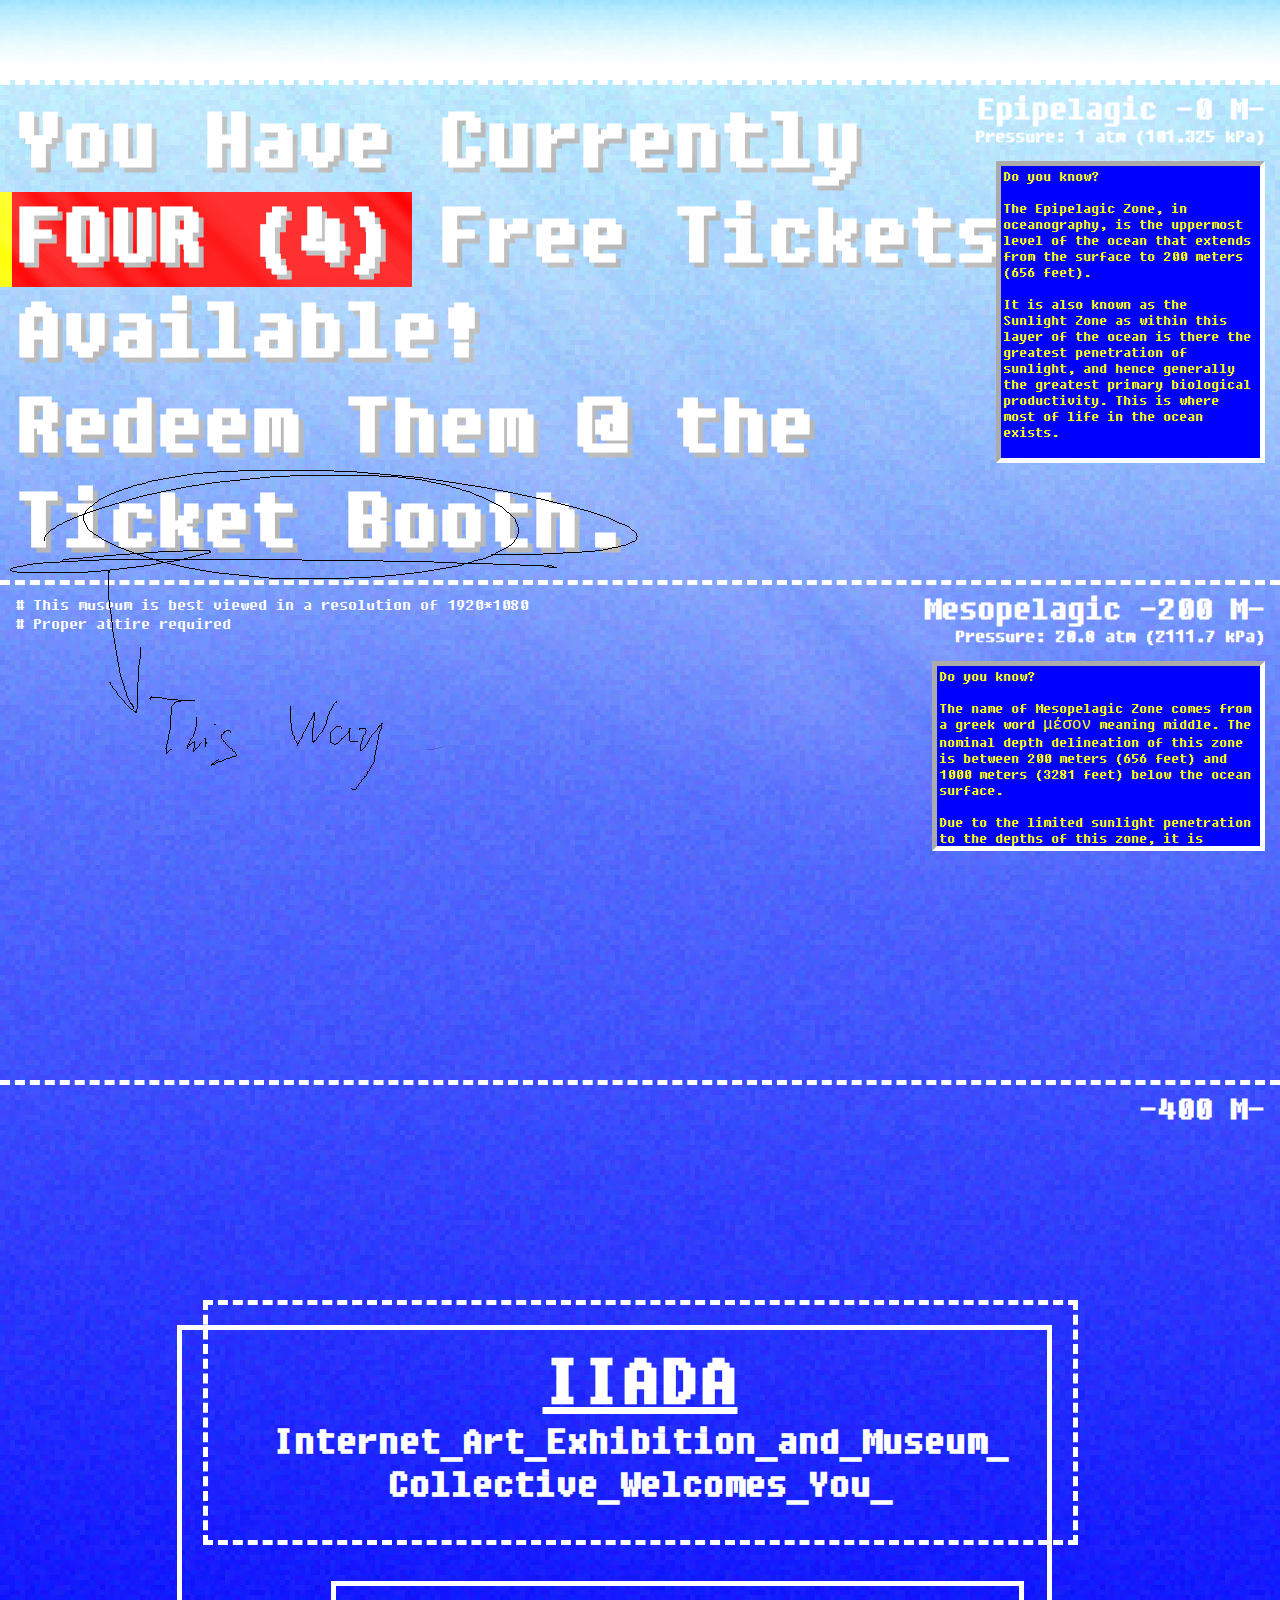
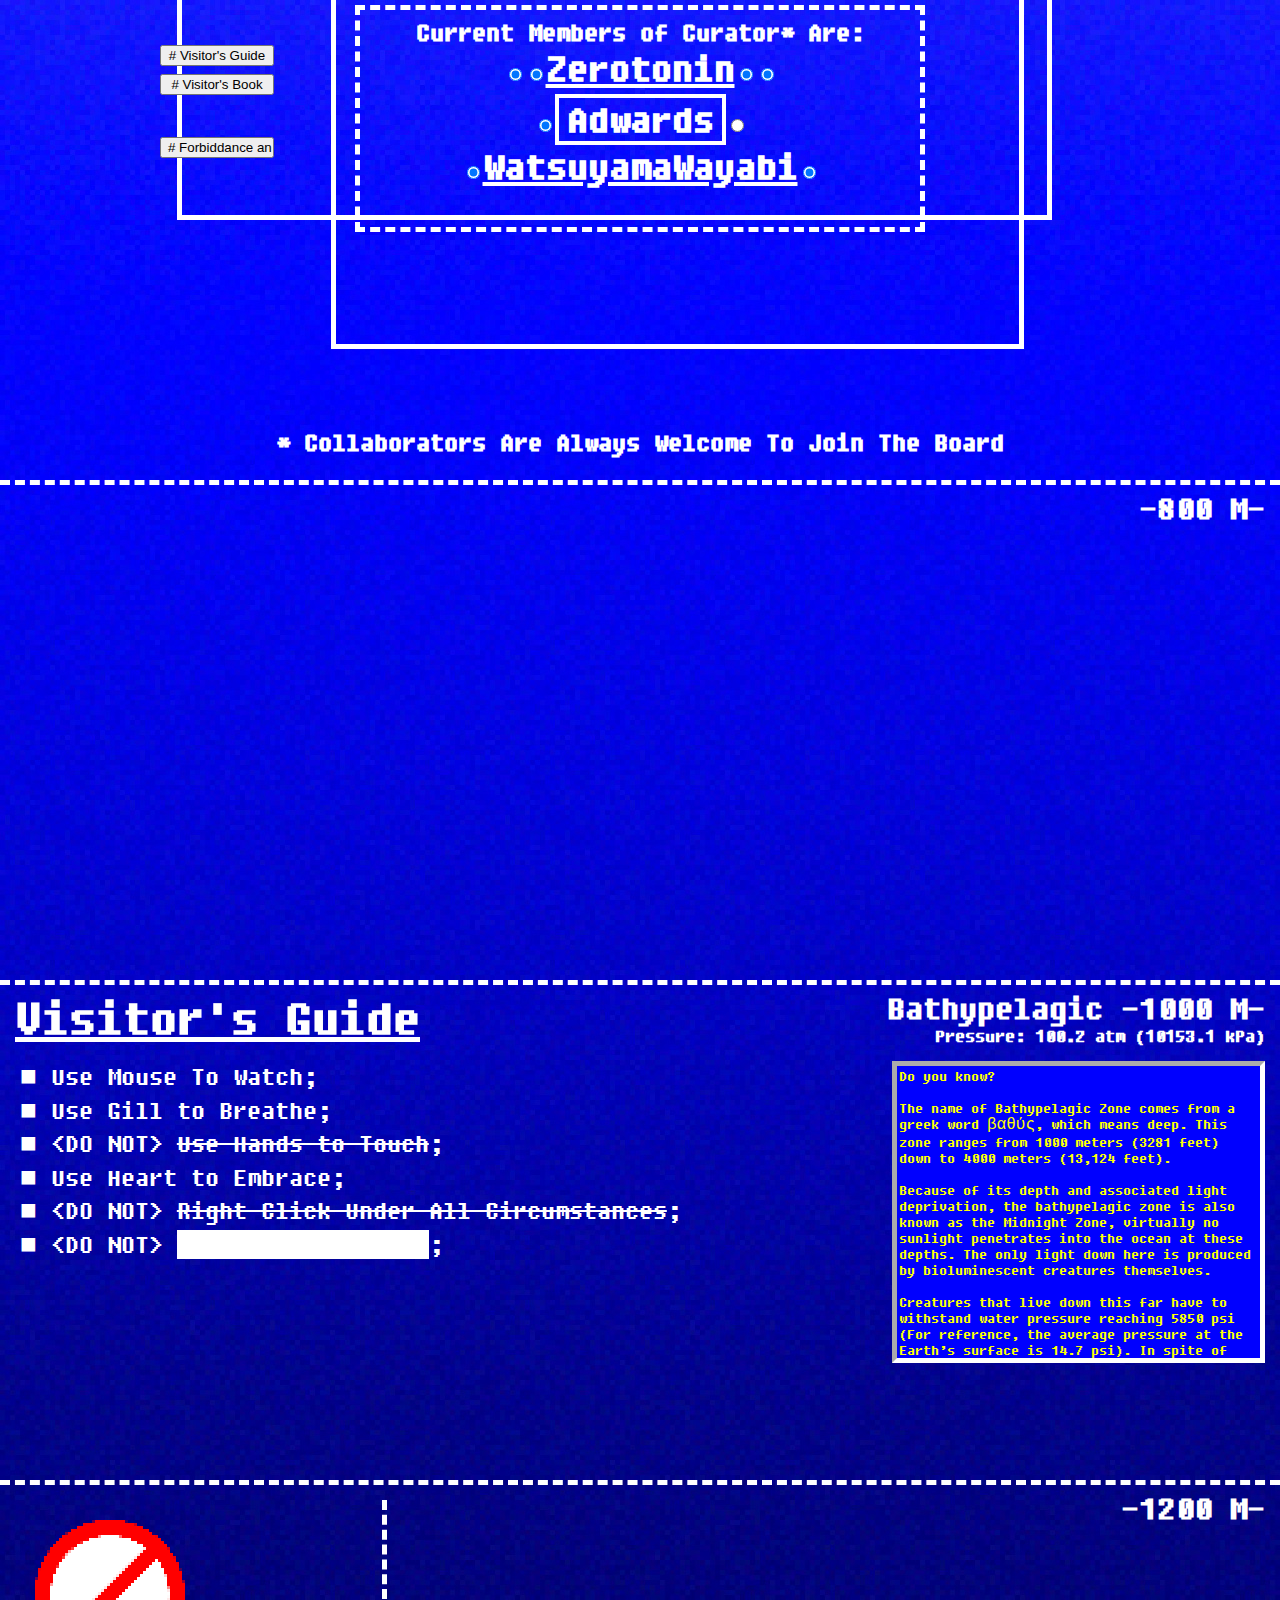
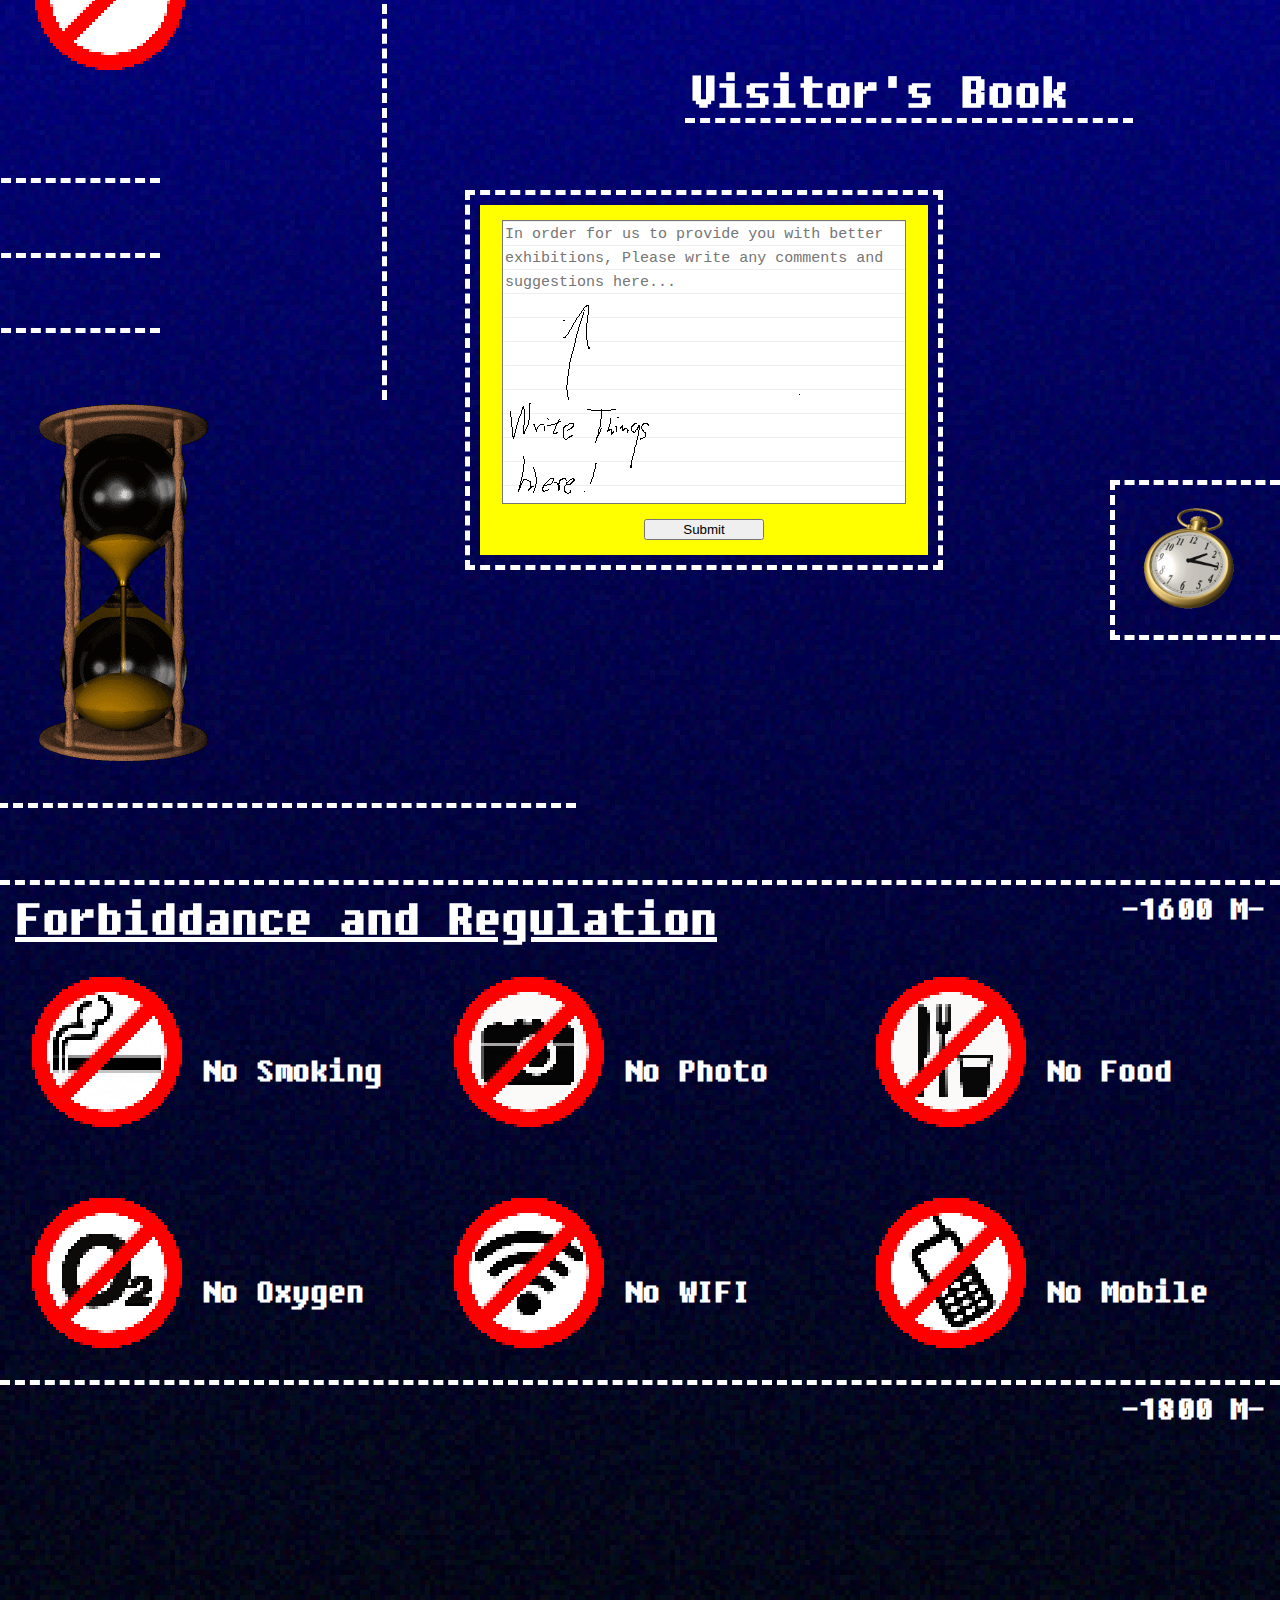
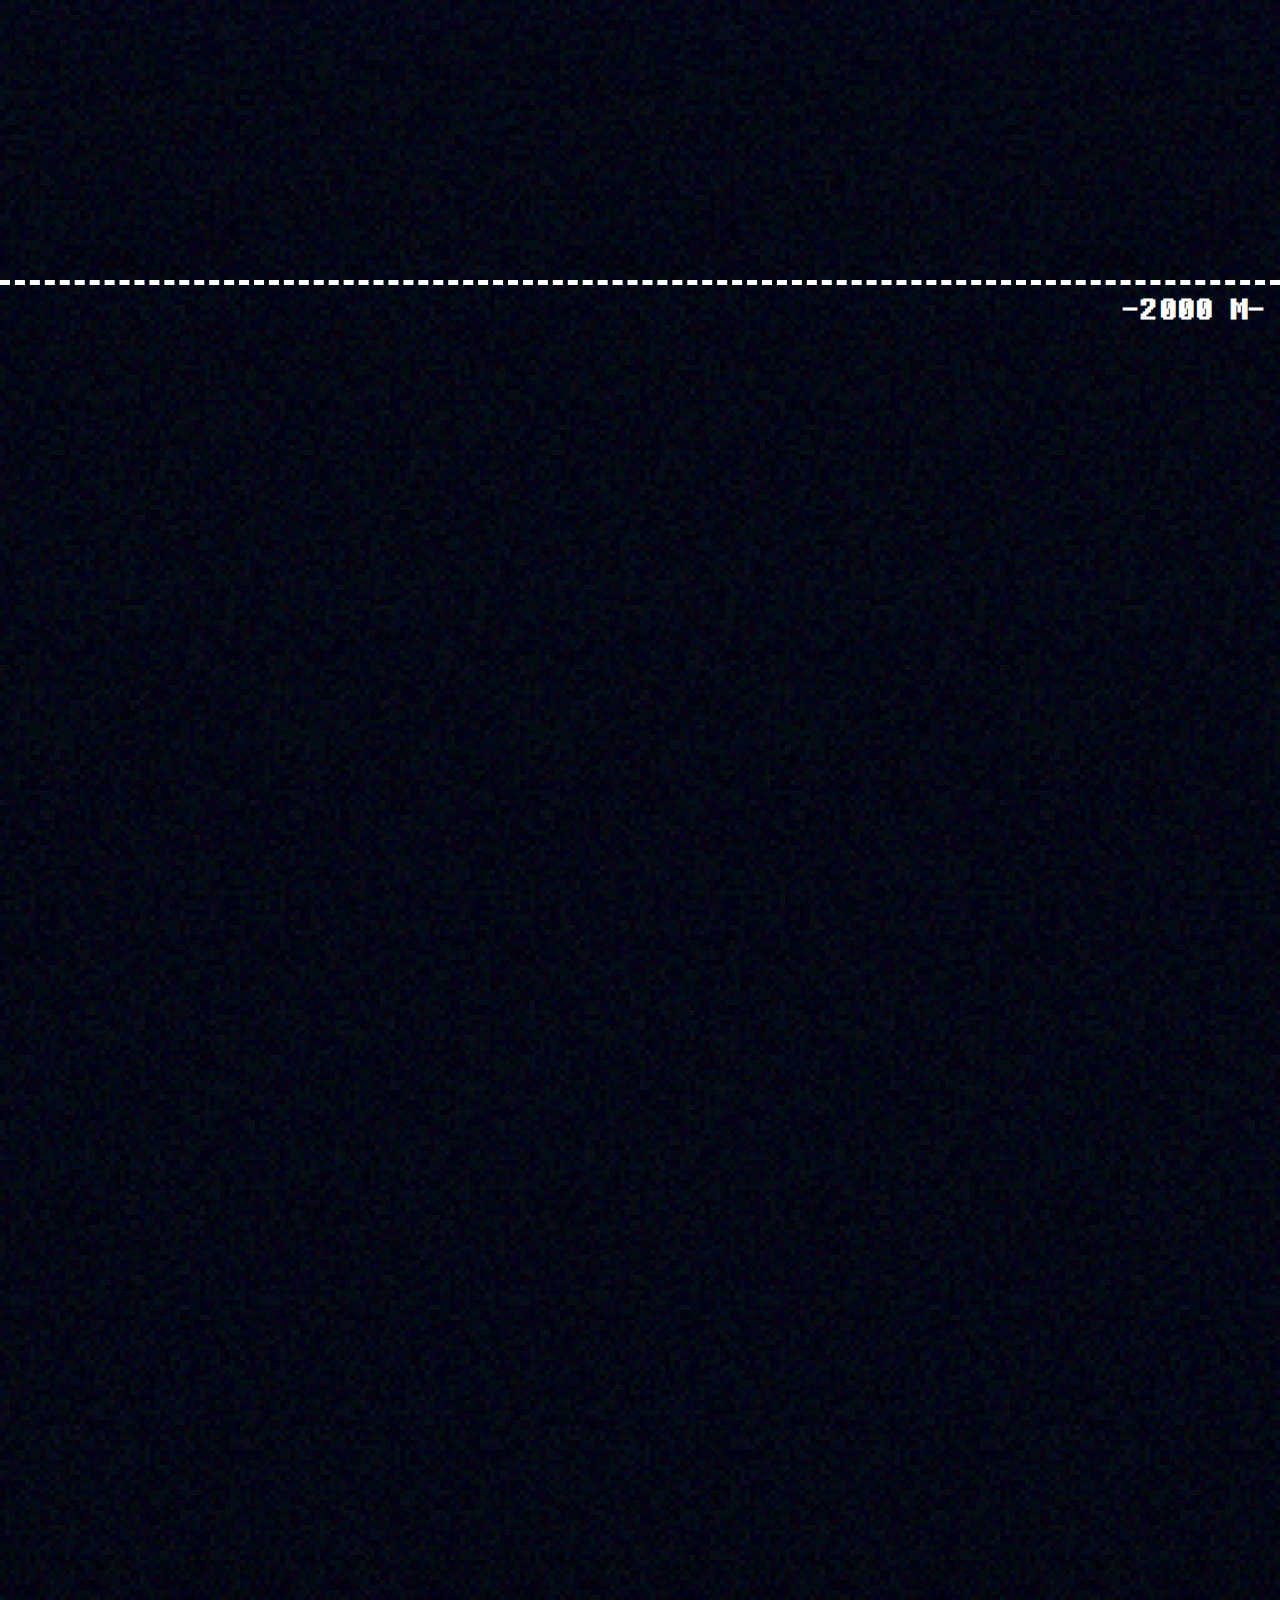
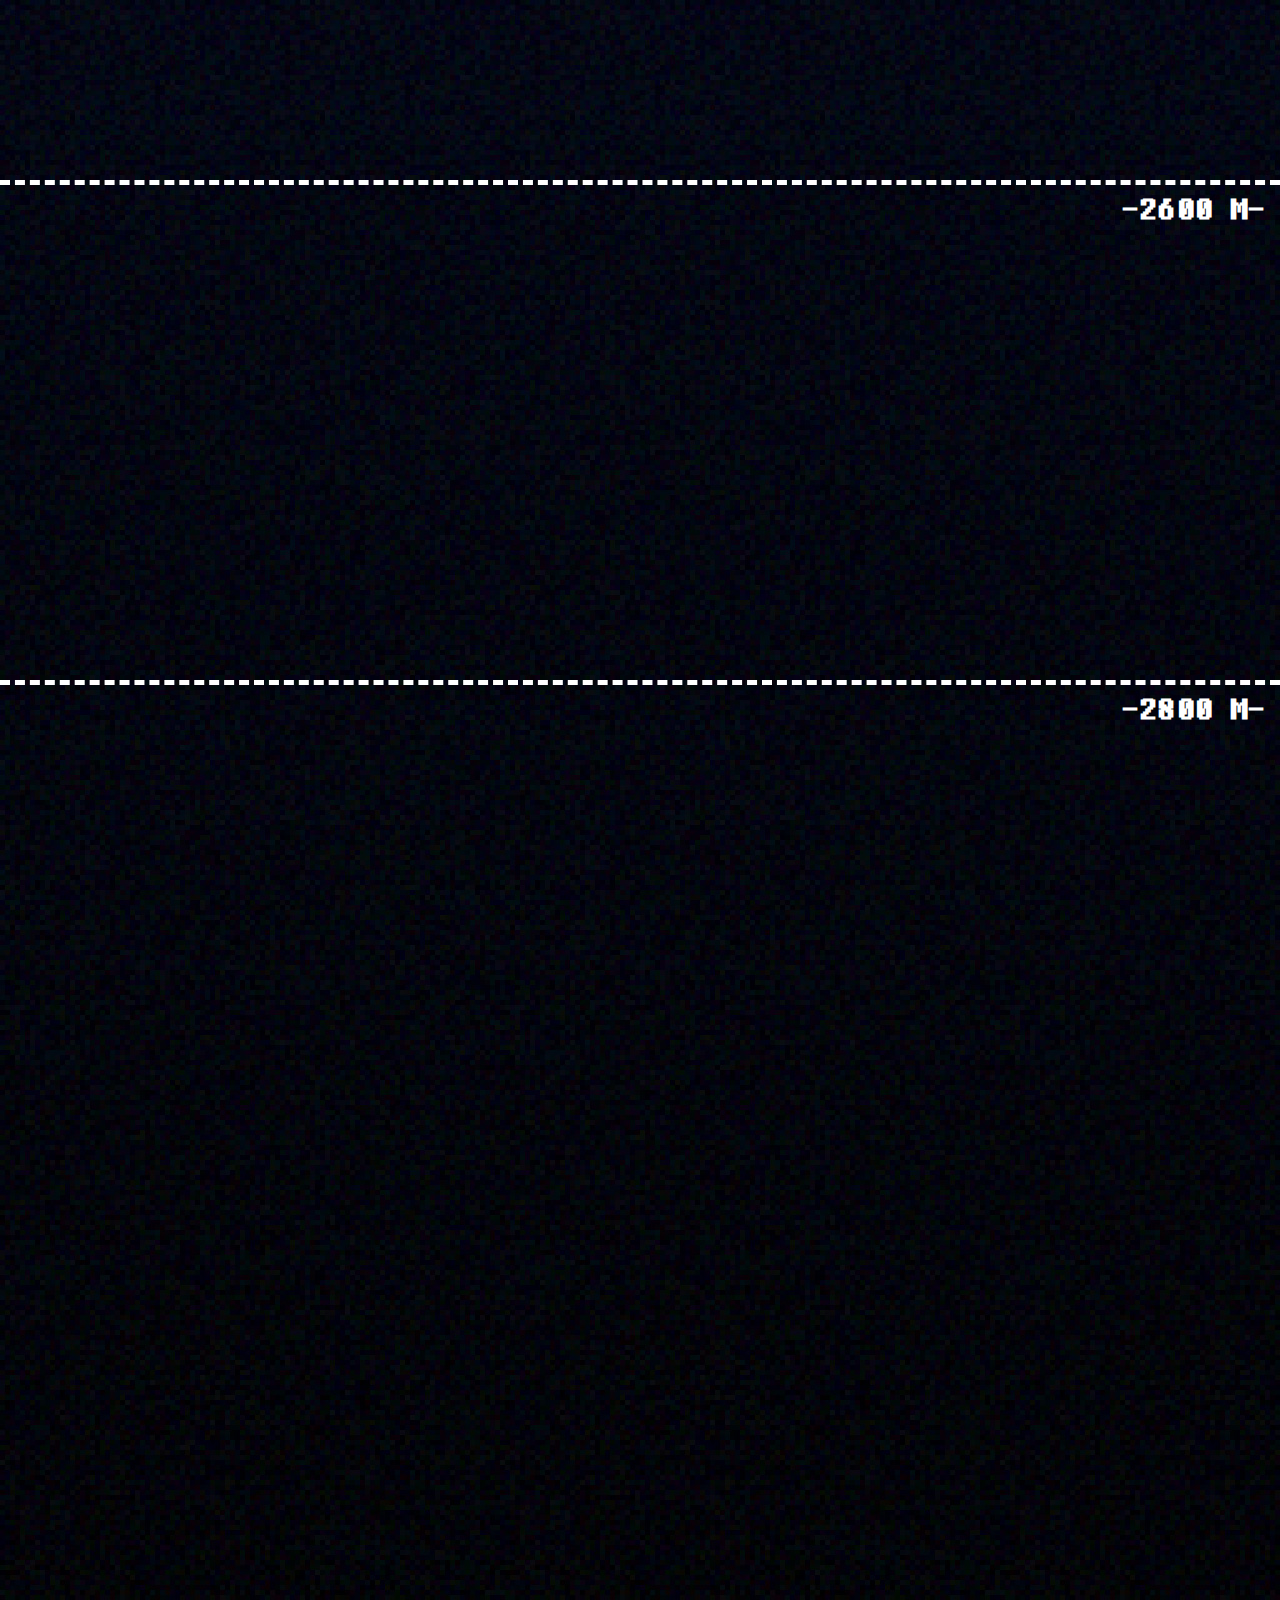
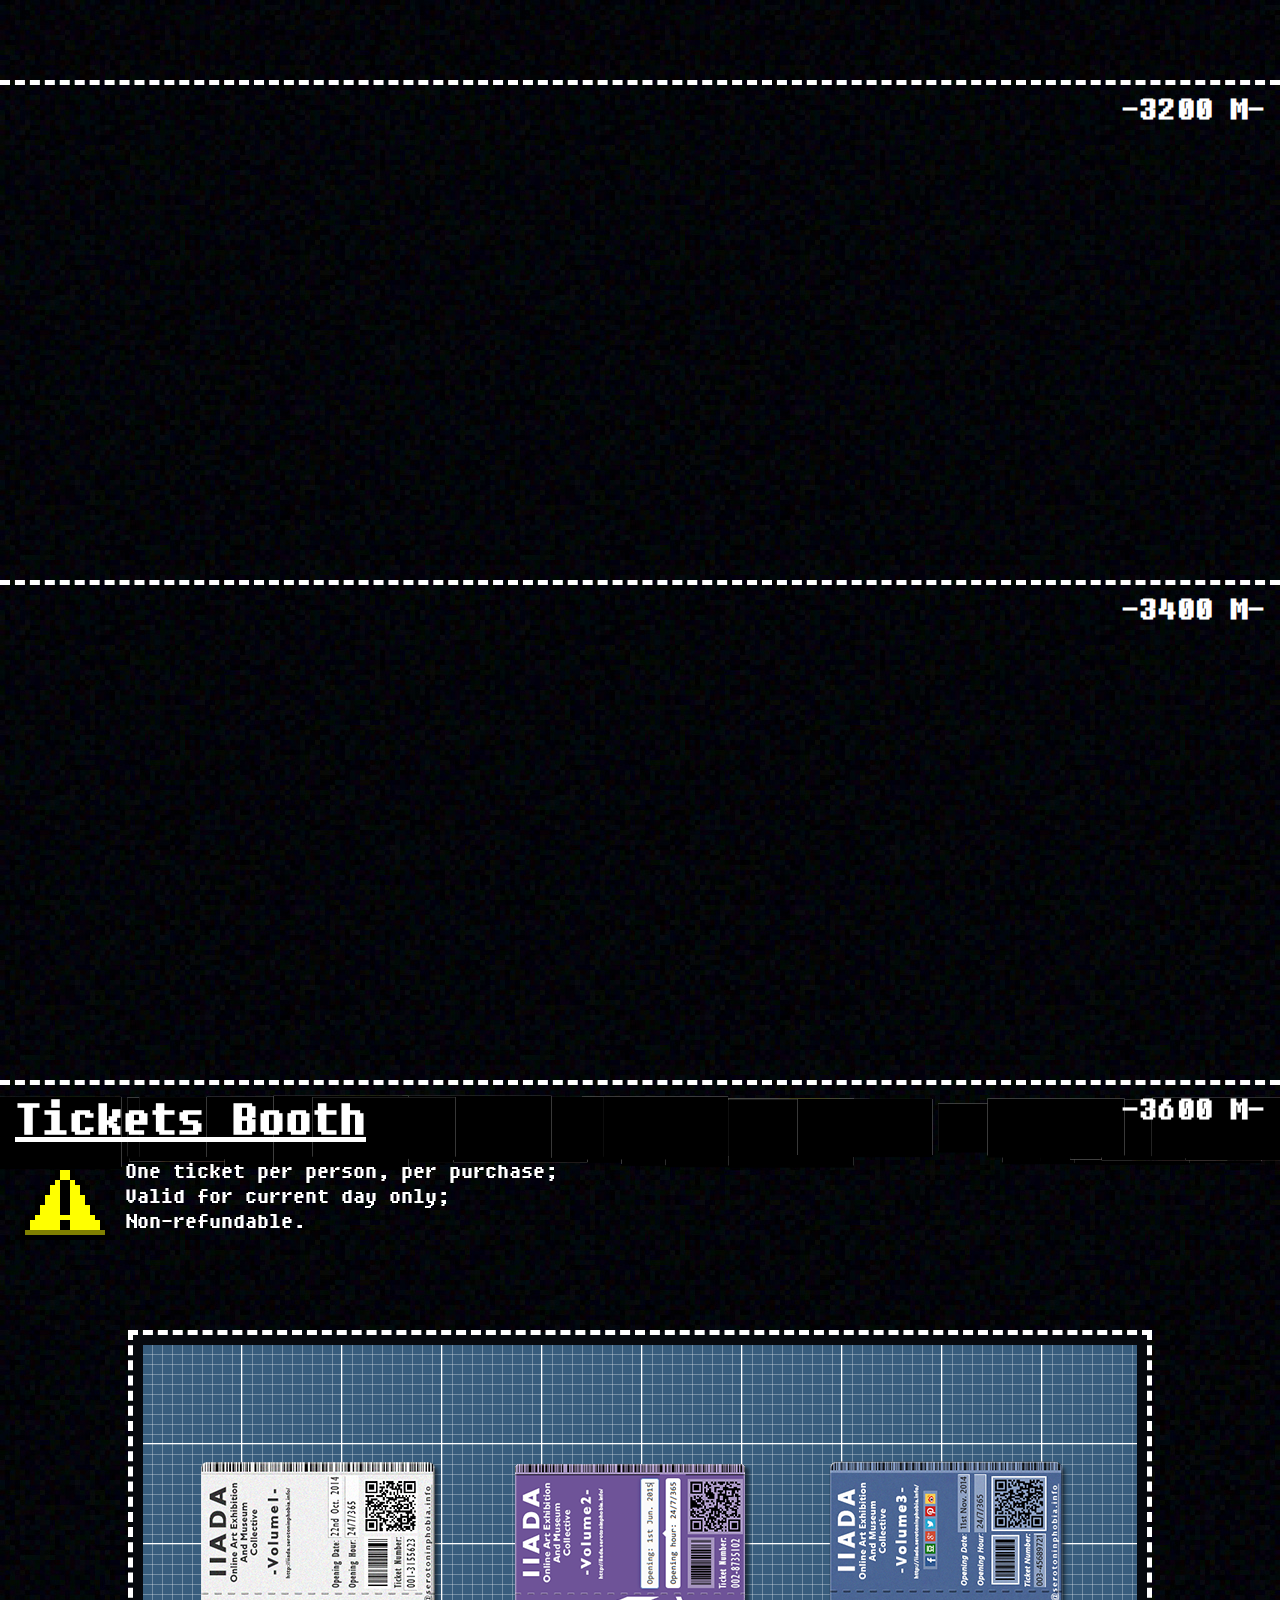
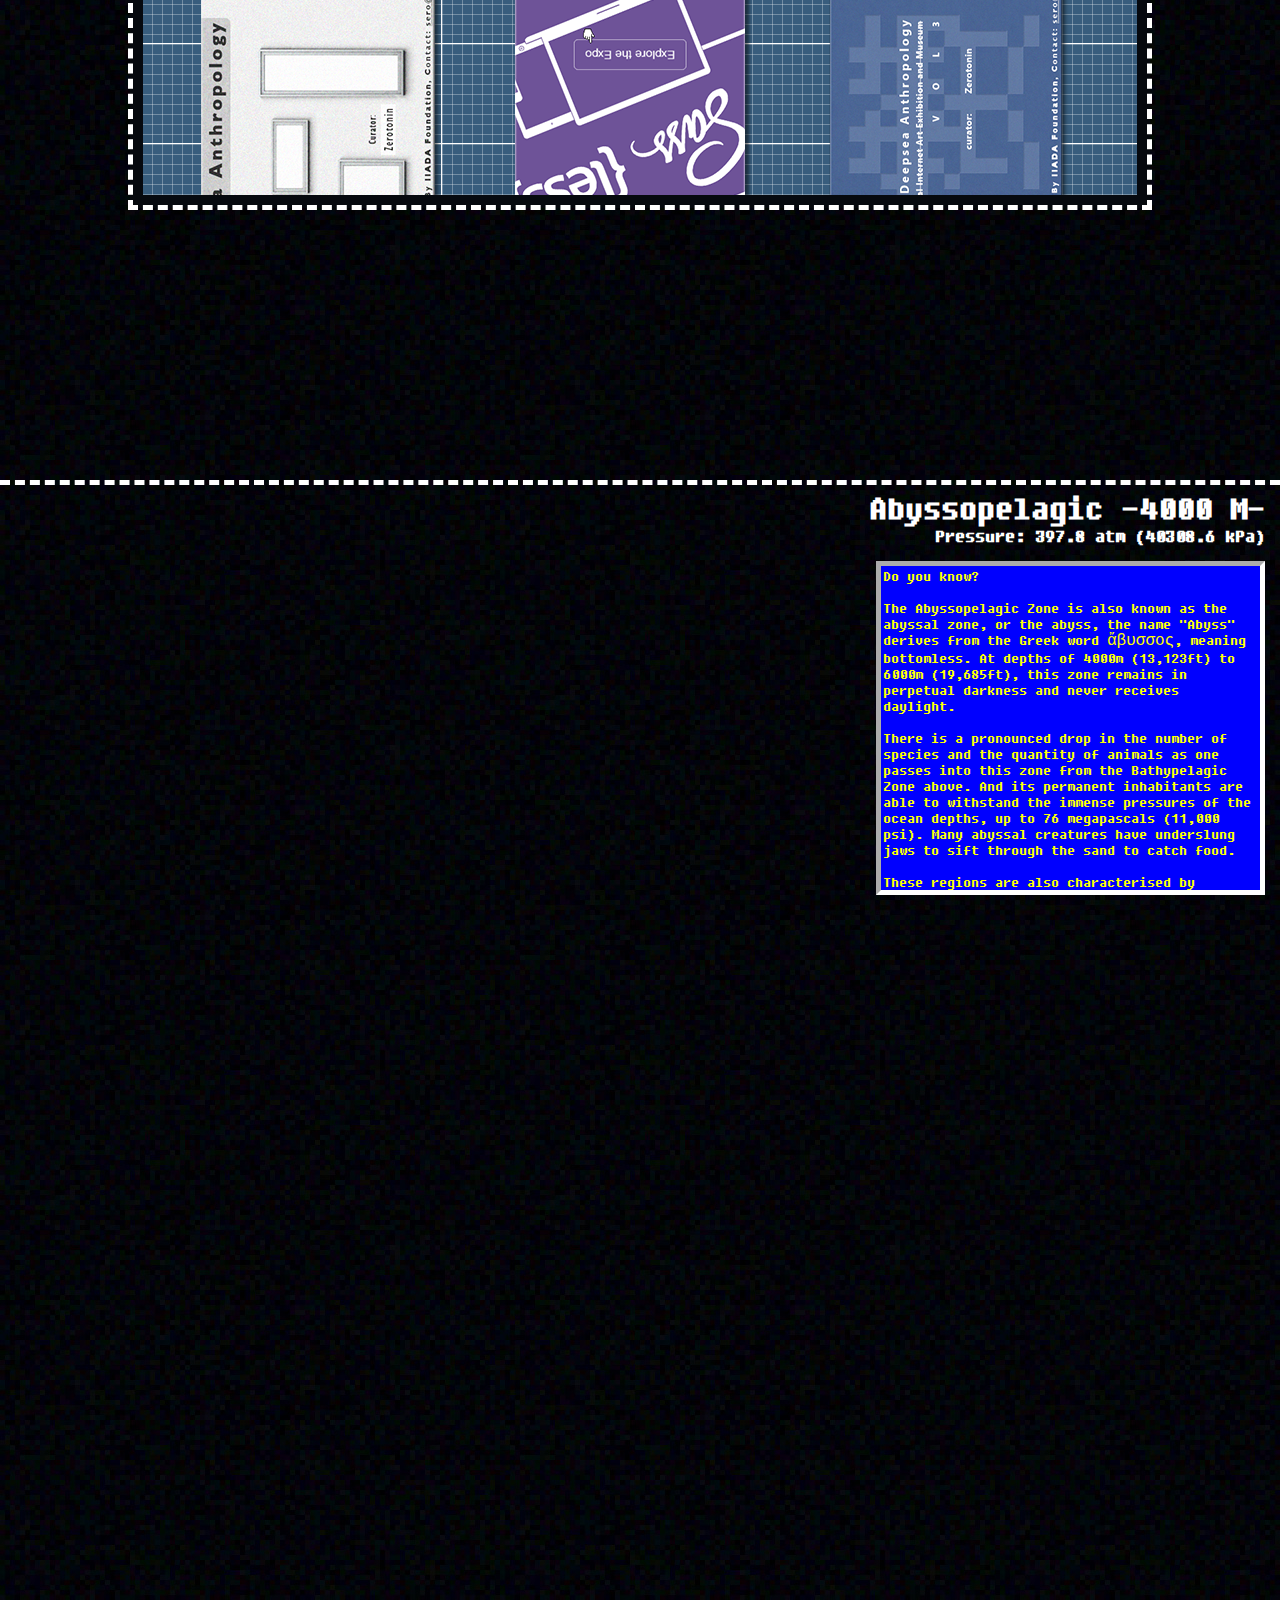
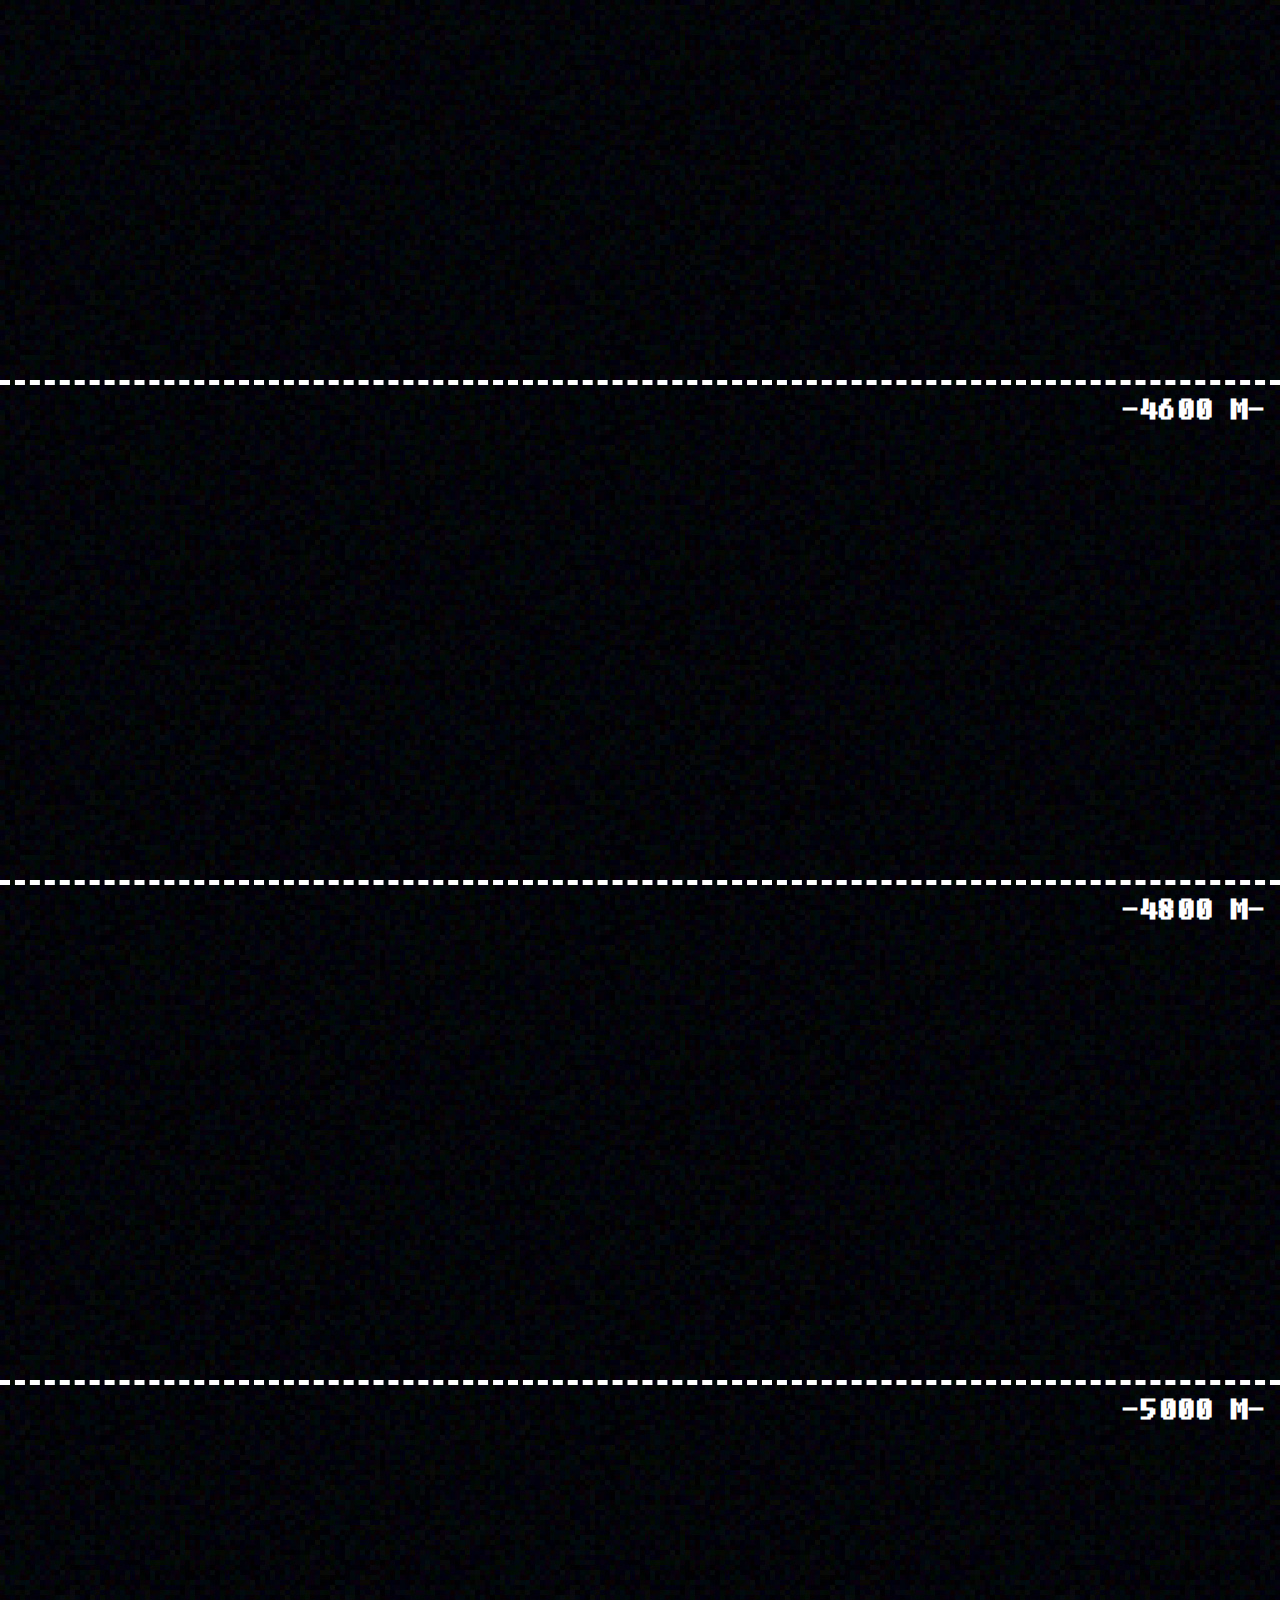
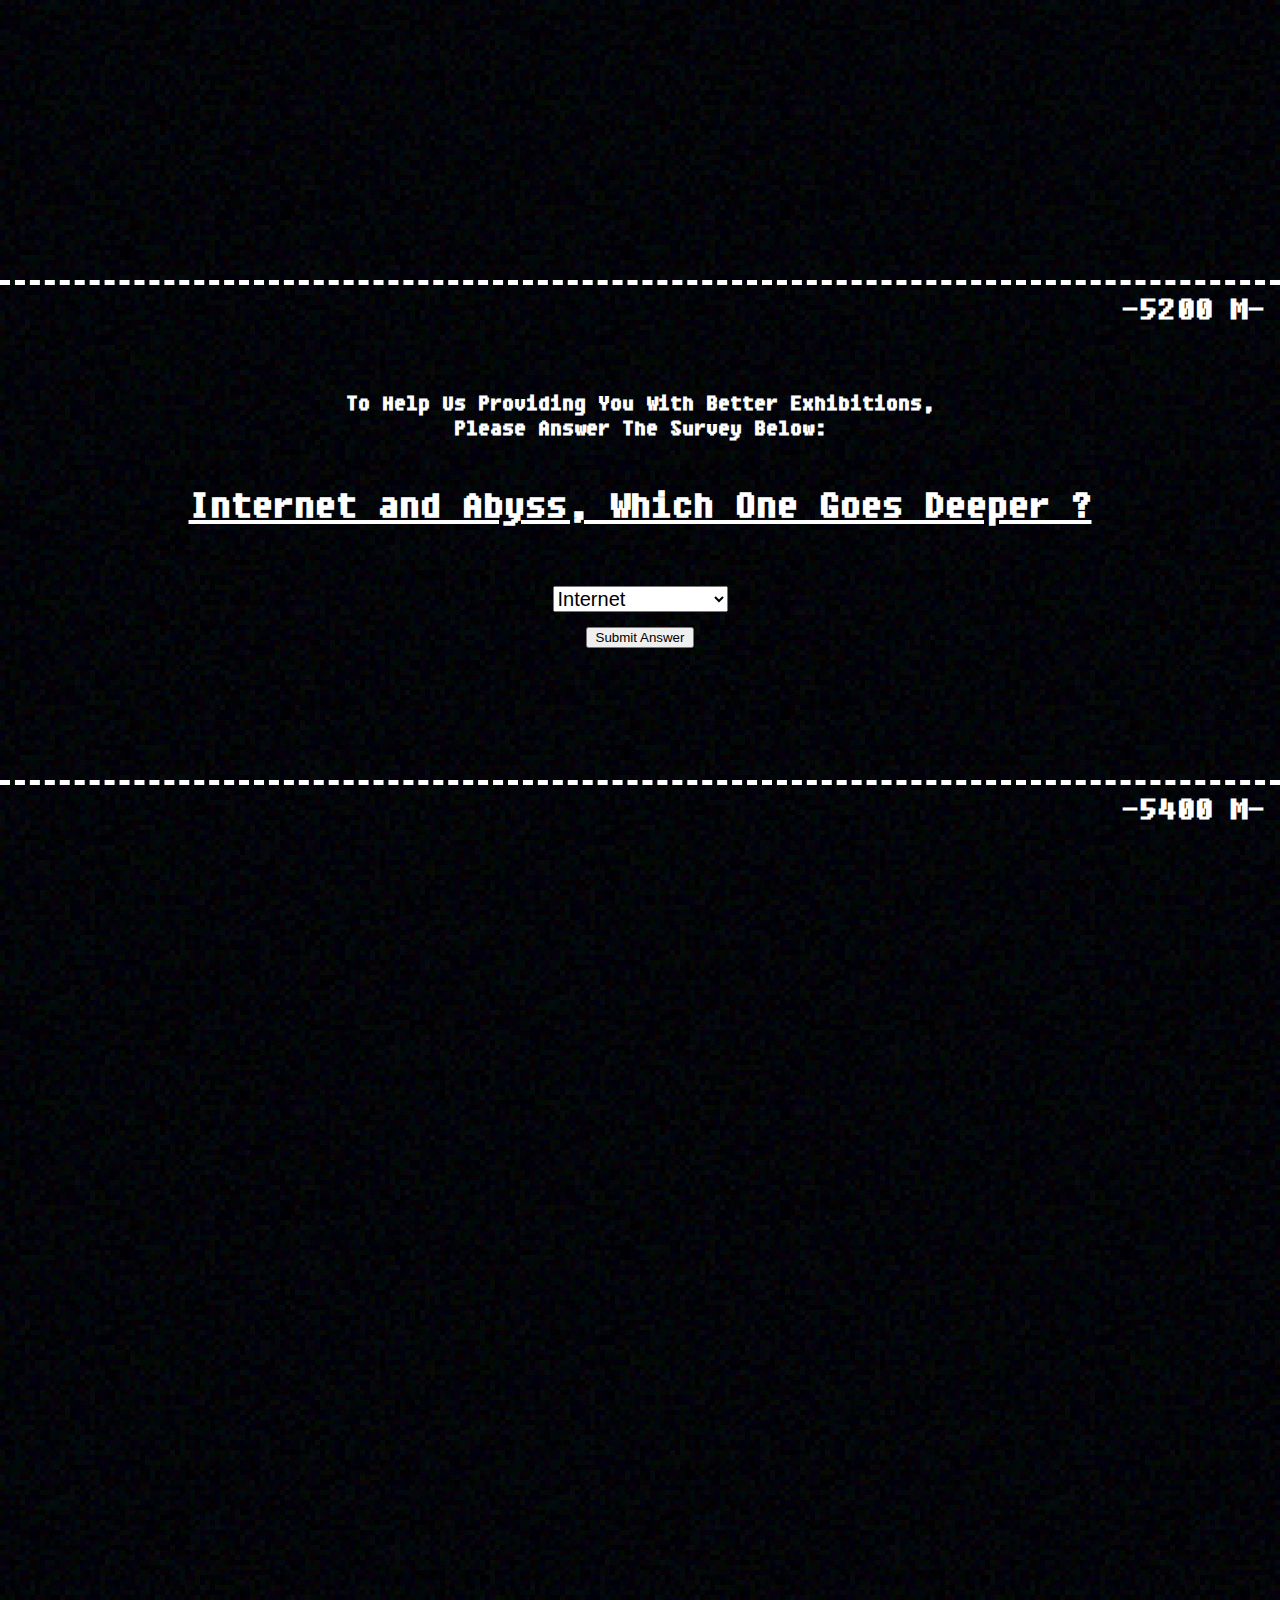
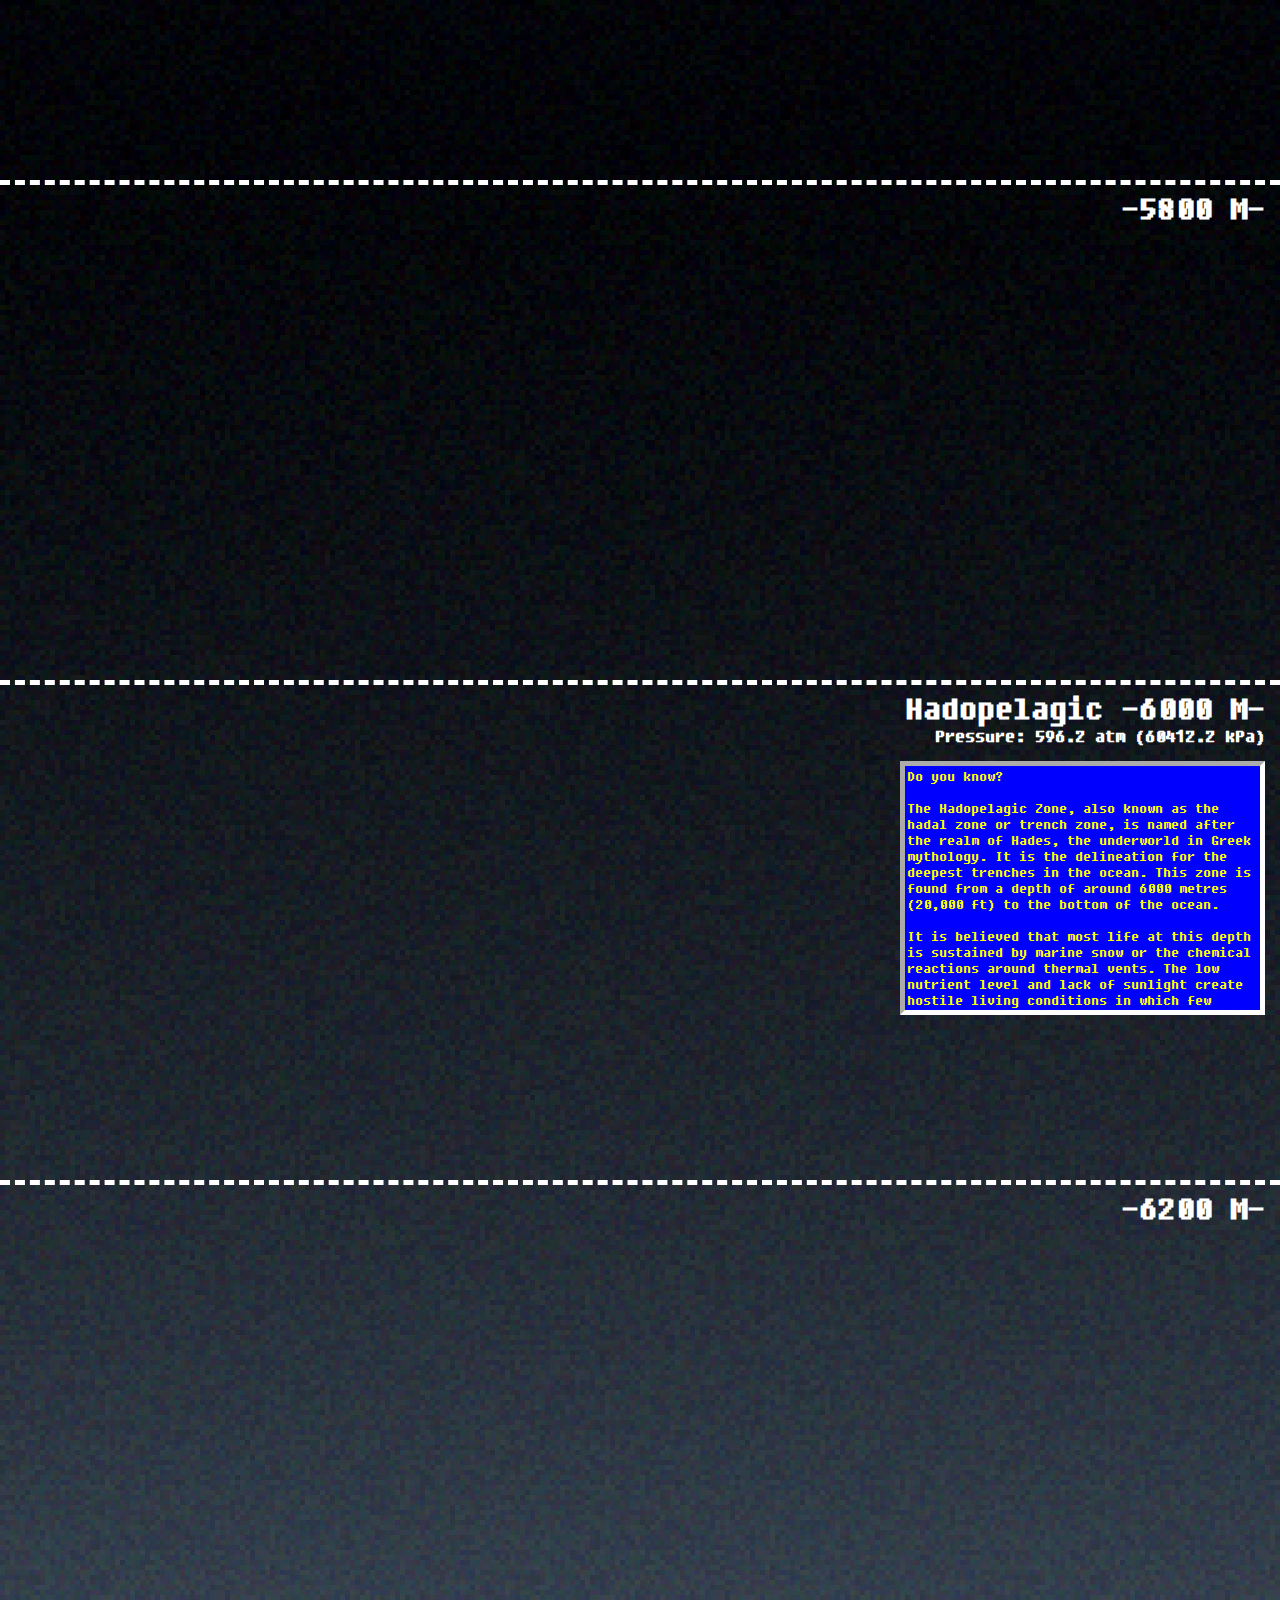
==== index.html @ f2c48ff0 "Remove Ad" ====
<!DOCTYPE html PUBLIC "-//W3C//DTD XHTML 1.0 Transitional//EN" "http://www.w3.org/TR/xhtml1/DTD/xhtml1-transitional.dtd">
<html xmlns="http://www.w3.org/1999/xhtml">
<head>
<meta content="time-sign">
<meta http-equiv="Content-Type" content="text/html; charset=utf-8" />
<title>IIADA | serotoninphobia.info</title>
<link rel="shortcut icon" href="http://serotoninphobia.info/favicon.ico"/>
<link href="css/index.css" rel="stylesheet" type="text/css" />
<script type="text/javascript" src="scripts/swfobject.js"></script>
<script type="text/javascript" src="scripts/jquery-1.11.1.min.js"></script>
<script language="javascript" type="text/javascript">
		var message="Nothing\n               is\n\n\n                                            RIGHT\n                                    here.";
	
		function clickIE() {if (document.all) {alert(message);return false;}}
		function clickNS(e) {if 
		 (document.layers||(document.getElementById&&!document.all)) {
		 if (e.which==2||e.which==3) {alert(message);return false;}}}
		 if (document.layers) 
		 {document.captureEvents(Event.MOUSEDOWN);document.onmousedown=clickNS;}
		 else{document.onmouseup=clickNS;document.oncontextmenu=clickIE;}
	
		 document.oncontextmenu=new Function("return false")
</script> 
</head>

<body>
	<div id="sky">
    	
    </div>
    <div id="rays">
     <img src="images/rays.png" width="1842" height="828" alt=""/> </div>
	<div id="layer1">
    	<div class="layer-line">
            <h5>Epipelagic -0 M-<br/>
            	<span style="font-size:20px">Pressure: 1 atm (101.325 kPa)</span><br/>
            	<textarea rows="18" cols="30" disabled="true" class="tips">Do you know?

The Epipelagic Zone, in oceanography, is the uppermost level of the ocean that extends from the surface to 200 meters (656 feet). 

It is also known as the Sunlight Zone as within this layer of the ocean is there the greatest penetration of sunlight, and hence generally the greatest primary biological productivity. This is where most of life in the ocean exists.</textarea></h5> 
		  <div style="position: absolute; left: 0px; top: 112px; background: red; width: 400px; height: 95px; border-style: solid;	border-color: yellow;	border-width: 0 0 0 12px;"></div>
          <h1 style="position: absolute; z-index: 2; top: 10px; left: 5px; color: #B6B6B6;">You Have Currently<br />FOUR (4) Free Tickets<br />Available!<br />Redeem Them @ the<br />
          Ticket Booth.</h1>
            <h1 style="position: absolute; z-index: 3">You Have Currently<br />FOUR (4) Free Tickets<br />Available!<br />Redeem Them @ the<br />Ticket Booth.</h1>
        	<img src="images/thisway.png" style="position:absolute; z-index: 50; top: 390px; left: 10px"/> </div>
    </div>
    
	<div id="layer2">
   	  <div class="layer-line">
          <p style="font-size: 18px; position:absolute; margin-left:15px; margin-top:10px"># This museum is best viewed in a resolution of 1920*1080<br/># Proper attire required</p>
          <h5>Mesopelagic -200 M-<br/>
            <span style="font-size:20px">Pressure: 20.8 atm (2111.7 kPa)</span><br/>
            <textarea rows="11" cols="38" disabled="true" class="tips">Do you know?

The name of Mesopelagic Zone comes from a greek word μέσον meaning middle. The nominal depth delineation of this zone is between 200 meters (656 feet) and 1000 meters (3281 feet) below the ocean surface. 

Due to the limited sunlight penetration to the depths of this zone, it is frequently termed the Twilight Zone. It is in this zone that we begin to see the bioluminescent creatures. A great variety of strange and bizarre life forms can be found here. 

It is also notable for significant carbon storage and vertical movement of large carbon stores downward into the deeper oceans. </textarea></h5>   
        </div>
    </div>
    
	<div id="layer3">
    	<div class="layer-line">
          <h5> -400 M- </h5>
          <div class="titlesec">
          		<!-- <h2 style="position: absolute; z-index:1; font-size: 78px; margin: 0; top: 35px; left: 332px; color: #B6B6B6; text-decoration:underline">IIADA</h2> -->
                <h2><span style="font-size: 78px;"><a href="http://iiada.serotoninphobia.info/">IIADA</a></span>
                <br />
                Internet_Art_Exhibition_and_Museum_
            <br />Collective_Welcomes_You_</h2>
          </div> 
          <div class="titlesec3"></div>
          <div class="titlesec4"></div>
          <div id="buttons">
          	<input type="submit" class="button" value="# Visitor's Guide" onClick="javascript:location.href = '#guide';"/>
            <input type="button" class="button" value="# Visitor's Book" onClick="javascript:location.href = '#book';" style="margin-bottom: 42px"/>
            <input type="button" class="button" value="# Forbiddance and Regulation#" onClick="javascript:location.href = '#forb';"/>
          </div>
              <div class="titlesec2">
                <p style="text-align:center; font-size:42px; margin:8px 0 45px 0; 	font-weight: bold;">
                <span style="font-size:28px">Current Members of Curator* Are:</span>
                <br /><input type="radio" checked="checked"/><input type="radio" checked="checked"/><a href="http://serotoninphobia.info/" target="_blank">Zerotonin</a><input type="radio" checked="checked"/><input type="radio" checked="checked"/>
                <br /><input type="radio" checked="checked"/><a href="http://ifyoucrashed.today/" target="_blank" class="deceased"><span style="line-height:145%">Adwards</span></a><input type="radio"/>
                <br />
                    <input type="radio" checked="checked"/><a href="http://matsuyamamiyabi.tumblr.com/" target="_blank"><span style="line-height:75%">WatsuyamaWayabi</span></a><input type="radio" checked="checked"/></p>
              </div>
              <h2 style="font-size:28px; position:absolute; left:0; right:0; bottom:0">* Collaborators Are Always Welcome To Join The Board</h2>
      </div>
</div>
    
    <div id="layer4">
    	<div class="layer-line">
          <h5> -800 M- </h5>   
        </div>
    </div>
    
    <div id="layer5">
   	  <div class="layer-line">
            <h5>Bathypelagic -1000 M-<br/>
            	<span style="font-size:20px">Pressure: 100.2 atm (10153.1 kPa)</span><br/>
            	<textarea rows="18" cols="43" disabled="true" class="tips">Do you know?

The name of Bathypelagic Zone comes from a greek word βαθύς, which means deep. This zone ranges from 1000 meters (3281 feet) down to 4000 meters (13,124 feet). 

Because of its depth and associated light deprivation, the bathypelagic zone is also known as the Midnight Zone, virtually no sunlight penetrates into the ocean at these depths. The only light down here is produced by bioluminescent creatures themselves.

Creatures that live down this far have to withstand water pressure reaching 5850 psi (For reference, the average pressure at the Earth’s surface is 14.7 psi). In spite of the great pressure, a surprisingly large number of creatures live down here.

Animals living in the Bathypelagic Zone also tend to have a poor ability to swim. This adaptation is the result of low predator density and reduced visibility. </textarea></h5>
            <h3><a name="guide"></a>Visitor's Guide</h3>
            <p style="margin: 15px 0 0 20px; line-height: 120%"> ■ Use Mouse To Watch;
		<br />■ Use Gill to Breathe;
        <br />■ &#60;DO NOT&#62; <span style="text-decoration:line-through">Use Hands to Touch</span>;
        <br />■ Use Heart to Embrace;
        <br />■ &#60;DO NOT&#62; <span style="text-decoration:line-through">Right Click Under All Circumstances</span>;
        <br />■ &#60;DO NOT&#62; <span style="background-color:white">Get Yourself Drown</span>;
        </div>
    </div>   
    
    <div id="layer6">
    	<div class="layer-line">
          <h5><a name="book"></a> -1200 M- </h5>
          <img src="images/sign7.png" width="150" height="150" alt="" style="margin:35px"/>
		  <div class="decolines0" style="width:35%; height: 35%; left: 10%; padding: 10px">
          	<div style="width:100%; height:100%; background:yellow">
                <img src="images/book2.png" style="position:relative; margin-top: 100px; margin-left: 30px; z-index: 100; pointer-events:none"/>
           	  <textarea placeholder="In order for us to provide you with better exhibitions, Please write any comments and suggestions here..." class="notebook" id="notebook-text"></textarea>
                <div class="notebookSub"><input type="submit"  value="Submit" style="width:120px" id="notebook-submit" /></div>
            </div>
          </div>
          <div class="decolines0" style="width:40%; height: 50%; border-width:0 0 0 5px; top: -46%"></div>
          <div class="decolines0" style="width:45%; height: 40%; border-width:5px 0 0 0;
left: -120%"></div>
          <div class="decolines0" style="width:45%; height: 25%; border-width:5px 0 0 0;
left: -120%"></div>
          <div class="decolines0" style="width:45%; height: 10%; border-width:5px 0 0 0;
left: -120%"></div>
		  <div class="decolines0" style="width:35%; height: 52%; border-width:5px 0 0 0;
left: 42%"><h3 style="left: -10px; top: -65px; position: absolute; text-decoration: none">Visitor's Book</h3></div>
		  <div style="position: absolute; border-style: dashed; border-color: #FFFFFF; border-width: 5px 0 5px 5px; width:165px; height: 150px; top: 60%; right: 0"><img src="images/watch.gif" width=105px; style="position:absolute; top: 12px; left: 25px"/></div>
		  <div class="decolines0" style="width:65%; height: 85%; border-width:0 0 5px 0;
left: -75%"><img src="images/hourglass.gif" style="position: absolute; left: 29%; bottom: 20px"/></div> 
        </div>
    </div> 

    <div id="layer7">
    	<div class="layer-line">
          <h5> -1600 M- </h5>
          <h3><a name="forb"></a> Forbiddance and Regulation</h3> 
		  <table  border="0" cellpadding="30">
          <tbody>
            <tr>
              <td class="signs">
              <img src="images/sign1.png" width="150" height="150" alt=""/>
              <div class="signtext"><h4>No Smoking</h4></div></td>
              <td class="signs">
              <img src="images/sign2.png" width="150" height="150" alt=""/>
              <div class="signtext"><h4>No Photo</h4></div></td>
			  <td class="signs">
              <img src="images/sign3.png" width="150" height="150" alt=""/>
              <div class="signtext"><h4>No Food</h4></div></td>
            </tr>
            <tr>
              <td class="signs">
              <img src="images/sign4.png" width="150" height="150" alt=""/>
              <div class="signtext"><h4>No Oxygen</h4></div></td>
              <td class="signs">
              <img src="images/sign5.png" width="150" height="150" alt=""/>
              <div class="signtext"><h4>No WIFI</h4></div></td>
              <td class="signs">
              <img src="images/sign6.png" width="150" height="150" alt=""/>
              <div class="signtext"><h4>No Mobile</h4></div></td>
            </tr>
          </tbody>
        </table>
        </div>
    </div>
    
    <div id="layer8">
    	<div class="layer-line">
          <h5> -1800 M- </h5>
        </div>
    </div>

    <div id="layer9">
    	<div class="layer-line">
          <h5> -2000 M- </h5>		
        </div>
    </div>
    
    <div id="layer10">
    	<div class="layer-line">
          <h5> -2600 M- </h5>   
        </div>
    </div>
    
    <div id="layer11">
    	<div class="layer-line">
          <h5> -2800 M- </h5>   
        </div>
    </div>
    
    <div id="layer12">
    	<div class="layer-line">
          <h5> -3200 M- </h5>   
        </div>
    </div>
    
    <div id="layer13">
    	<div class="layer-line">
          <h5> -3400 M- </h5>   
        </div>
    </div>

    <div id="layer14">
    	<div class="layer-line">
          <h5> -3600 M- </h5>
          <h3> Tickets Booth</h3>
          <div style="position: absolute; left: 15px; margin-top:10px; width: 600px;">
         	<img src="images/sign0.png" style="display:inline-block"/>
          	<p style="margin:3px 0 0 10px; font-size:24px; position: absolute; display:inline-block">One ticket per person, per purchase;<br />
		  Valid for current day only;<br/> Non-refundable.</p>
          </div>
      </div>
      <div class="decolines-container">
        <div class="decolines">
          <div class="background"></div>
          <div id="ticketWindow">
            <img src="images/ticket1.png" data-link="volume001-ijfa.html" class="ticket avaiable"/>
            <img src="images/ticket2.png" data-link="volume002-miwl.html" class="ticket avaiable"/>
            <img src="images/ticket3.png" data-link="volume003-iuyt.html" class="ticket avaiable"/>
            <img src="images/ticket4.png" data-link="volume004-didc.html" class="ticket avaiable"/>
          </div>
        </div>
      </div>
    </div>
        
    <div id="layer16"
>    	<div class="layer-line">
          <h5>Abyssopelagic -4000 M-<br/>
          	  <span style="font-size:20px">Pressure: 397.8 atm (40308.6 kPa)</span><br/>
            	<textarea rows="20" cols="45" disabled="true" class="tips">Do you know?

The Abyssopelagic Zone is also known as the abyssal zone, or the abyss, the name "Abyss" derives from the Greek word ἄβυσσος, meaning bottomless. At depths of 4000m (13,123ft) to 6000m (19,685ft), this zone remains in perpetual darkness and never receives daylight.

There is a pronounced drop in the number of species and the quantity of animals as one passes into this zone from the Bathypelagic Zone above. And its permanent inhabitants are able to withstand the immense pressures of the ocean depths, up to 76 megapascals (11,000 psi). Many abyssal creatures have underslung jaws to sift through the sand to catch food. 

These regions are also characterised by continuous cold and lack of nutrients. The Abyssopelagic Zone has temperatures around 2°C to 3°C (35 °F to 37 °F) through the large majority of its mass.</textarea></h5>
        </div>
    </div>
    
    <div id="layer17">
    	<div class="layer-line">
          <h5> -4600 M- </h5>   
        </div>
    </div>
    
    <div id="layer18">
    	<div class="layer-line">
          <h5> -4800 M- </h5>   
        </div>
    </div>
    
    <div id="layer19">
    	<div class="layer-line">
          <h5> -5000 M- </h5>   
        </div>
    </div>
    
    <div id="layer20">
    	<div class="layer-line">
          <h5> -5200 M- </h5>
          <div style="position:absolute; left:0; right:0; top:75px; text-align:center">
              <h2><span style="font-size:24px">
              To Help Us Providing You With Better Exhibitions,
              <br />Please Answer The Survey Below:</span>
              <br /><br /><span style="text-decoration:underline">Internet and Abyss, Which One Goes Deeper ?</span>
              </h2>
              <select style="width: 175px; font-size:20px; margin-top:25px">
                <option>Internet</option>
                <option>Abyss</option>
              </select>
              <br />
              <input type="submit" value="Submit Answer" style="width:108px; margin-top:15px" onClick="alert('Thanks for your participafion,  Your answer will be valued seriously.')"/>
          </div>
          
        </div>
    </div>
    
    <div id="layer21">
    	<div class="layer-line">
          <h5> -5400 M- </h5>   
        </div>
    </div>
    
    <div id="layer22">
    	<div class="layer-line">
          <h5> -5800 M- </h5>   
        </div>
    </div>
    
    <div id="layer23">
    	<div class="layer-line">
          <h5> Hadopelagic -6000 M-<br/>
          	  <span style="font-size:20px">Pressure: 596.2 atm (60412.2 kPa)</span><br/>
          	<textarea rows="15" cols="42" disabled="true" class="tips">Do you know?

The Hadopelagic Zone, also known as the hadal zone or trench zone, is named after the realm of Hades, the underworld in Greek mythology. It is the delineation for the deepest trenches in the ocean. This zone is found from a depth of around 6000 metres (20,000 ft) to the bottom of the ocean.

It is believed that most life at this depth is sustained by marine snow or the chemical reactions around thermal vents. The low nutrient level and lack of sunlight create hostile living conditions in which few species are able to exist. As no sunlight reaches this layer of the ocean, deep sea creatures have reduced eyesight, with very large eyes for receiving only bioluminescent flashes. Most of the bottom-dwelling creatures lack any pigmentation, because coloration is not useful in an environment with no light.

The deepest known part of Hadopelagic Zone extends to 10,911 meters (35,814 ft).At such depths， the pressure exceeds 1100 standard atmospheres (110 MPa; 16,000 psi).</textarea>          
          </h5>   
        </div>
    </div>
    
    <div id="layer24">
    	<div class="layer-line">
          <h5> -6200 M- </h5>   
        </div>
    </div>
    
    <div id="layer25">
    	<div class="layer-line">
          <h5> -6400 M- </h5>   
        </div>
    </div>
    
    <div id="layer26">
    	<div class="layer-line">
          <h5> -6800 M- </h5>
          <h3> Entrance</h3>
          <div style="position: absolute; left: 15px; margin-top:10px; width: 600px;">
         	<img src="images/sign0.png" style="display:inline-block"/>
          	<p style="margin:3px 0 0 10px; font-size:24px; position: absolute; display:inline-block">High pressure zone ahead,</br>Take extra caution when entering;</br>One visitor at a time.</p>
          </div>
          
          <div style="position:absolute; margin:auto; left:0; right:0; bottom:15px; width:175px">	<img src="images/door.png" width="175" height="330" alt="" id="enter" />
            </div>
            
            <div style="position:absolute; margin: auto; left:305px; right:0; bottom:95px; width: 125px">
       	  	<h4 style="color:#111">Present Your Ticket to Proceed</h4>
            </div>
      </div>
    </div>
    
    <div id="footer">
          <p style="margin-top:10px;"> Copyright © 2013-<script>document.write(new Date().getFullYear());</script> <span class="footerlink"><a href="mailto:sero@serotoninphobia.info">IIADA Foundation</a></span></p>   
    </div>
    
    <div id="filter">
   	
</div>
    
<script type="text/javascript">
  console.log('Init');
  $(document).ready(function () {
      document.getElementById('notebook-submit').onclick = function () {
        window.open('mailto:sero@serotoninphobia.info?subject=Homepage Comment&body=' + document.getElementById('notebook-text').value);
      }
      console.log('init ticket');
      $('.ticket.avaiable').click(function () {
        console.log('ticket click fired');
        $('.ticket.active').removeClass('active');
        $(this).addClass('active');
      });
      $('#enter').click(function () {
        if($('.ticket.active').length != 0)
          location.href = $('.ticket.active').attr('data-link');
        else
          alert('Purchase or Redeem Your Ticket at The Ticket Booth First, Please.');
      });
      var money_count = 57;
      for (var i = 0; i < money_count; i++) {
        var money_element = $('<div class="money-container"><div class="money"><div class="mask"></div></div></div>');
        if(Math.random()>0.5) {
          money_element.addClass('money2');
        } else if(Math.random()>0.5) {
          money_element.addClass('money3');
        }
        duration = (2 + Math.floor(Math.random()*6));
        money_element.children().css({animationDuration: duration + 's'}).children().css({animationDuration: duration + 's'});
        money_element.css({animationDuration: (4.5 + Math.random()*9) + 's'});
        scale = 0.85 + (Math.random() * 0.3);
        console.log('scale(' + scale +',' + scale + ')');
        money_element.css({left: -80 + Math.floor(Math.random()*$('#layer16').width()), transform: 'scale(' + scale +',' + scale + ')', zIndex: Math.floor(scale*20)});
        $('#layer14').append(money_element);
      };
  });
</script>

</body>
</html>
---- css/index.css ----
@charset "utf-8";
body {
	background-color: white;
	width: 100%;
	margin: 0 auto;
	overflow-x: hidden;
}

h1, h2, h3, h4, h5,p{
	color: white;
	font-family: "Fixedsys", Consolas, Lucida Console, Monaco, monospace;
}

a:link, a:active, a:visited{color:white;}
a:hover{background-color: yellow; color: blue; text-decoration:none}

a.deceased:link, a.deceased:active, a.deceased:visited{
    text-decoration:none;
    padding-left:8px;
    padding-right:8px;
    border-style: solid;
    border-width: 4px;
}

a.deceased:hover{
    border-color: white;
    text-decoration:line-through;
}

.footerlink a:link, a:active, a:visited{text-decoration: none}
.footerlink a:hover{background-color: white; color: black; text-decoration:line-through}

h1{
	font-size: 94px;
	margin: 5px 0 0 15px;
	text-align: left;
	float: left;
}

h2{
	font-size: 42px;
	text-align: center;	
}

.titlesec{
	margin: 0 auto;
	margin-top: 215px;
	border-style: dashed;
	border-color: #FFFFFF;
	border-width: 5px 5px 5px 5px;
	width: 865px;
	position: relative;
}

.titlesec2{
	margin: 0 auto;
	margin-top: 60px;
	border-style: dashed;
	border-color: #FFFFFF;
	border-width: 5px 5px 5px 5px;
	width: 560px;
}

.titlesec3{
	left: 50%;
	margin-top: -220px;
	margin-left: -463px;
	border-style: solid;
	border-color: #FFFFFF;
	border-width: 5px 5px 5px 5px;
	width: 865px; height: 485px;
	position: absolute;
	pointer-events: none;
}

.titlesec4{
	left: 50%;
	margin-top: 36px;
	margin-left: -309px;
	border-style: solid;
	border-color: #FFFFFF;
	border-width: 5px 5px 5px 5px;
	width: 683px; height: 358px;
	position: absolute;
	pointer-events: none;
}

#buttons{
	left: 50%;
	margin-top: 100px;
	margin-left: -480px;
	width: 112px; height: 50px;
	position: absolute;
}

.button{ width: 114px; margin-bottom: 8px}

.decolines0{
	position: absolute;
	left:0; right:0; top:0; bottom:0;
	margin: auto;
	border-style: dashed;
	border-color: #FFFFFF;
	border-width: 5px 5px 5px 5px;
}

.decolines{
	padding: 10px;
	height: 450px;
	border-style: dashed;
	border-color: #FFFFFF;
	border-width: 5px 5px 5px 5px;
}
.decolines-container .background {
	position: absolute;
	top: 2px;
	left: 2px;
	bottom: 2px;
	right: 2px;
	background-color:#06090E;
	z-index: -1;
}
.decolines-container {
	margin: 185px auto;
	width:80%;
	position: relative;
	z-index: 1000;
}

.tips{
	position: relative;
	border: inset 5px #FFFFFF;
	resize:none; 
	margin-top:15px;
	font-family: "Fixedsys", Consolas, Lucida Console, Monaco, monospace;
	font-size: 16px;
	color: yellow ;
	background: blue;
	z-index: 50;
}

.notebook{
	width: 85%;
	height: 75%;
	z-index: 50;
	margin: auto;
	resize:none; 
	position:absolute;
	line-height: 1.6em;
	top:25px; left:0; right:0;
	background-color: #fff; 
	background-image: 
	linear-gradient(#eee .1em, transparent .1em);
	background-size: 100% 1.6em;
	font-family:Consolas, Lucida Console, Monaco, monospace;
	font-size: 15px;
}

.notebookSub{
	width: 100%;
	z-index: 50;
	margin: auto;
	position:absolute;
	bottom:25px; left:0; right:0;
	text-align: center;
}

h3{
	font-size: 54px;
	margin: 0 auto;
	text-align: left;
	margin: 5px 0 0 15px;
	text-decoration: underline;
}

h4{
	font-size: 36px;
	margin-top:75px;
	text-align: left;
}

h5{
	font-size: 36px;
	margin: 5px 15px 0 0;
	text-align: right;
	float: right;
}

p{
	font-size: 28px;
}

.layer-line{
	border-style: dashed;
	border-color: #FFFFFF;
	border-width: 5px 0 0 0;
}

.signs{
	width: 360px;
	height: 150px;
}

.signtext{
	width: 190px;
	float: right;
}

#rays{
	position: absolute;
	top: 80px;
	right: 0px;
	z-index: 10;
}

#filter{
	position: fixed;
	width: 100%;
	height: 100%;
	z-index: 100;
	pointer-events: none;
}

#sky{
	position: absolute;
	width: 100%;
	height: 81px;
	top: 0px;
	background: url(../images/sky.jpg);
	background-repeat: repeat-x;
}

#layer1{
	position: absolute;
	width: 100%;
	height: 500px;
	top: 80px;
	background: url(../images/background1.jpg);
	background-repeat: repeat-x;
}

#layer2{
	position: absolute;
	width: 100%;
	height: 500px;
	top: 580px;
	background: url(../images/background2.jpg);
	background-repeat: repeat-x;
}

#layer3{
	position: absolute;
	width: 100%;
	height: 1000px;
	top: 1080px;
	background: url(../images/background3.jpg);
	background-repeat: repeat-x;
}

#layer4{
	position: absolute;
	width: 100%;
	height: 500px;
	top: 2080px;
	background: url(../images/background4.jpg);
	background-repeat: repeat-x;
}

#layer5{
	position: absolute;
	width: 100%;
	height: 500px;
	top: 2580px;
	background: url(../images/background5.jpg);
	background-repeat: repeat-x;
}

#layer6{
	position: absolute;
	width: 100%;
	height: 1000px;
	top: 3080px;
	background: url(../images/background6.jpg);
	background-repeat: repeat-x;
}

#layer7{
	position: absolute;
	width: 100%;
	height: 500px;
	top: 4080px;
	background: url(../images/background7.jpg);
	background-repeat: repeat-x;
}

#layer8{
	position: absolute;
	width: 100%;
	height: 500px;
	top: 4580px;
	background: url(../images/background8.jpg);
	background-repeat: repeat-x;
}

#layer9{
	position: absolute;
	width: 100%;
	height: 1500px;
	top: 5080px;
	background: url(../images/background9.jpg);
	background-repeat: repeat-x;
}

#layer10{
	position: absolute;
	width: 100%;
	height: 500px;
	top: 6580px;
	background: url(../images/background10.jpg);
	background-repeat: repeat-x;
}

#layer11{
	position: absolute;
	width: 100%;
	height: 1000px;
	top: 7080px;
	background: url(../images/background11.jpg);
	background-repeat: repeat-x;
}

#layer12{
	position: absolute;
	width: 100%;
	height: 500px;
	top: 8080px;
	background: url(../images/background12.jpg);
	background-repeat: repeat-x;
}

#layer13{
	position: absolute;
	width: 100%;
	height: 500px;
	top: 8580px;
	background: url(../images/background12.jpg);
	background-repeat: repeat-x;
}

#layer14{
	position: absolute;
	width: 100%;
	height: 1000px;
	top: 9080px;
	background: url(../images/background12.jpg);
	background-repeat: repeat;
}

#layer16{
	position: absolute;
	width: 100%;
	height: 1500px;
	top: 10080px;
	background: url(../images/background12.jpg);
	background-repeat: repeat;
}

#layer17{
	position: absolute;
	width: 100%;
	height: 500px;
	top: 11580px;
	background: url(../images/background12.jpg);
	background-repeat: repeat-x;
}

#layer18{
	position: absolute;
	width: 100%;
	height: 500px;
	top: 12080px;
	background: url(../images/background12.jpg);
	background-repeat: repeat-x;
}

#layer19{
	position: absolute;
	width: 100%;
	height: 500px;
	top: 12580px;
	background: url(../images/background12.jpg);
	background-repeat: repeat;
}

#layer20{
	position: absolute;
	width: 100%;
	height: 500px;
	top: 13080px;
	background: url(../images/background12.jpg);
	background-repeat: repeat-x;
}

#layer21{
	position: absolute;
	width: 100%;
	height: 1000px;
	top: 13580px;
	background: url(../images/background12.jpg);
	background-repeat: repeat;
}

#layer22{
	position: absolute;
	width: 100%;
	height: 500px;
	top: 14580px;
	background: url(../images/background13.jpg);
	background-repeat: repeat-x;
}

#layer23{
	position: absolute;
	width: 100%;
	height: 500px;
	top: 15080px;
	background: url(../images/background14.jpg);
	background-repeat: repeat-x;
}

#layer24{
	position: absolute;
	width: 100%;
	height: 500px;
	top: 15580px;
	background: url(../images/background15.jpg);
	background-repeat: repeat-x;
}

#layer25{
	position: absolute;
	width: 100%;
	height: 1000px;
	top: 16080px;
	background: url(../images/background16.jpg);
	background-repeat: repeat-x;
}

#layer26{
	position: absolute;
	width: 100%;
	height: 1000px;
	top: 17080px;
	background: url(../images/background17.jpg);
	background-repeat: repeat-x;
}

#footer{
	position: absolute;
	width: 100%;
	height: 65px;
	top: 18080px;
	background: black;
	color: white;
	text-align: center;	
}

.ticket{
	margin: 110px 10px 0 50px;
	transition: all .2s;
}
#ticketWindow .ticket.avaiable {
	cursor: pointer;
}

.ticketMenu td{
	width: 300px;
	text-align: center;
}

#ticketWindow{
	overflow-x:scroll; overflow-y:hidden; 
	width: 100%; height:100%;
	background-color: #385d7d;
	background-image: linear-gradient(white 1px, transparent 1px),
	linear-gradient(90deg, white 1px, transparent 1px),
	linear-gradient(rgba(255,255,255,.3) 1px, transparent 1px),
	linear-gradient(90deg, rgba(255,255,255,.3) 1px, transparent 1px);
	background-size:100px 100px, 100px 100px, 10px 10px, 10px 10px;
	background-position:-2px -2px, -2px -2px, -1px -1px, -1px -1px;
	white-space:nowrap;
}

#ticketWindow .ticket.avaiable:hover {
	/*margin-top: 15px;*/
	transform: translate(0,-45px);
}

#ticketWindow .ticket.avaiable.active {
	/*margin-top: 0;*/
	transform: translate(0,-55px);
}

#enter {
	cursor: pointer;
}

@font-face {
	font-family: "Fixedsys";
	src: url('../images/fsex300-webfont.eot');
	src: url('../images/fsex300-webfont.eot?#iefix') format('embedded-opentype'),
url('../images/fsex300-webfont.woff') format('woff'),
url('../images/fsex300-webfont.ttf') format('truetype'),
url('../images/fsex300-webfont.svg#FixedsysExcelsior301Regular') format('svg');
}
/*
@keyframes roll {
	from {
		transform: rotateX(0);
	}
	to {
		transform: rotateX(360deg);
	}
}*/
@-webkit-keyframes roll {
	0% {
		transform: rotateX(0);
		background-position: 0 0;
	}
	25% {
		background-position: 0 0;
	}
	26% {
		background-position: 0 -62px;
	}
	75% {
		background-position: 0 -62px;
	}
	76% {
		background-position: 0 0;
	}
	100% {
		transform: rotateX(-360deg);
		background-position: 0 0;
	}
}
@-webkit-keyframes roll2 {
	0% {
		transform: rotateX(0);
		background-position: 0 0;
	}
	25% {
		background-position: 0 0;
	}
	26% {
		background-position: 0 -56px;
	}
	75% {
		background-position: 0 -56px;
	}
	76% {
		background-position: 0 0;
	}
	100% {
		transform: rotateX(-360deg);
		background-position: 0 0;
	}
}
@-webkit-keyframes roll3 {
	0% {
		transform: rotateX(0);
		background-position: 0 0;
	}
	25% {
		background-position: 0 0;
	}
	26% {
		background-position: 0 -66px;
	}
	75% {
		background-position: 0 -66px;
	}
	76% {
		background-position: 0 0;
	}
	100% {
		transform: rotateX(-360deg);
		background-position: 0 0;
	}
}
@-webkit-keyframes shadow {
	0% {
		opacity: 0.07;
	}
	25% {
		opacity: .75;
	}
	26% {
		opacity: 0.07;
	}
	50% {
		opacity: 0.07;
	}
	75% {
		opacity: .75;
	}
	76% {
		opacity: 0.07;
	}
	100% {
		opacity: 0.07;
	}
}
@-webkit-keyframes drop {
	from {
		top: -10%;
	}
	to {
		top: 110%;
	}
}
#layer14 {
	overflow: hidden;
}
#layer14 h3,
#layer14 h5,
#layer14 p {
	position: relative;
}
#layer14 .layer-line > * {
	z-index: 10000;
}
#layer14 .money-container {
	perspective: 500px;
	position: absolute;
	top: 20px;
	left: 20px;
	width: 125px;
	height: 60px;
	animation: drop 8s linear infinite;
	-webkit-animation: drop 8s linear infinite;
}
#layer14 .money2 {
	width: 130px;
	height: 56px;
}
#layer14 .money3 {
	width: 120px;
	height: 66px;
}
#layer14 .money-container .mask {
	position: absolute;
	height: 100%;
	width: 100%;
	background-color: #000;
	z-index: 1;
	animation: shadow 2s linear infinite;
	-webkit-animation: shadow 2s linear infinite;
}
#layer14 .money {
	height: 100%;
	width: 100%;
	background-image: url("../images/RMB.png");
	animation: roll 2s linear infinite;
	-webkit-animation: roll 2s linear infinite;
}
#layer14 .money2 .money {
	background-image: url("../images/RMB2.png");
	animation: roll2 2s linear infinite;
	-webkit-animation: roll2 2s linear infinite;
}
#layer14 .money3 .money {
	background-image: url("../images/RMB3.png");
	animation: roll3 2s linear infinite;
	-webkit-animation: roll3 2s linear infinite;
}
#layer14 .money.back {
	top: 100px;
	background-position: 0 -62px;
}

.adver{
	margin: 5px;
	display: inline-block;
}
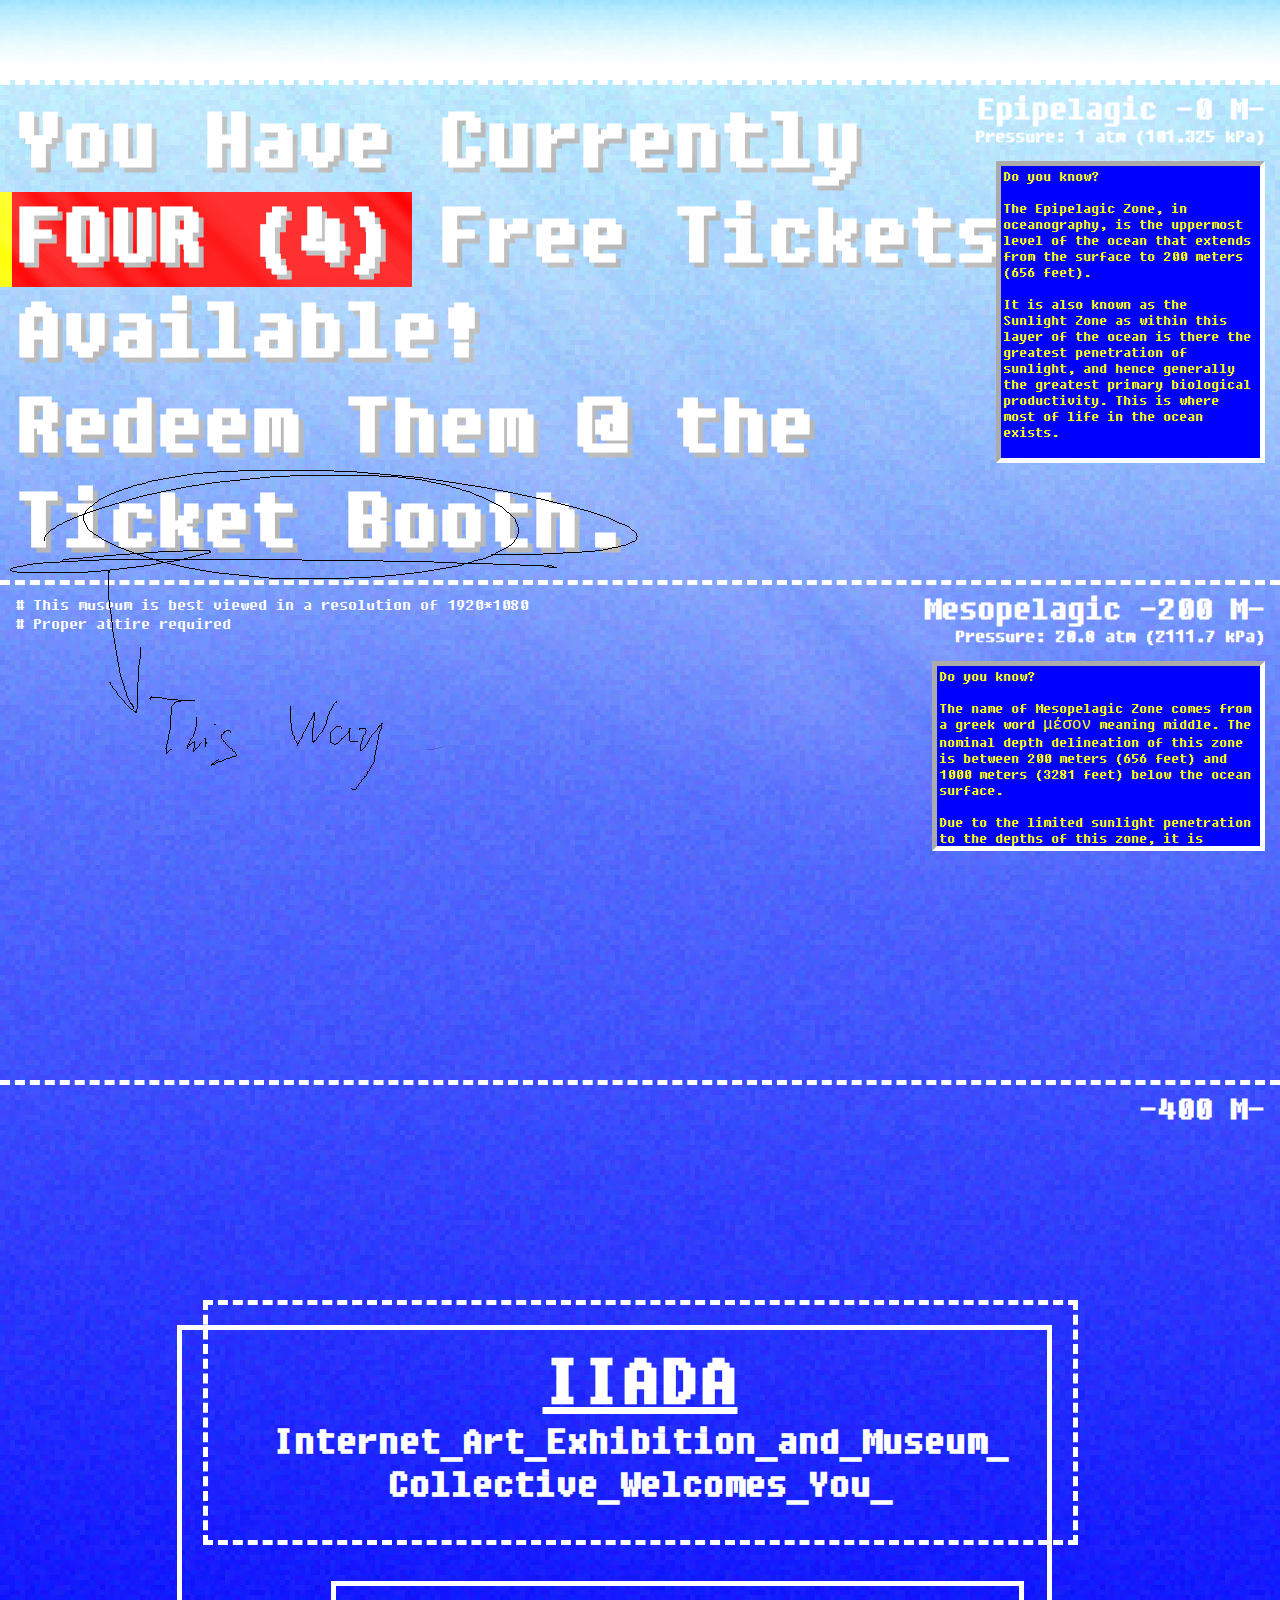
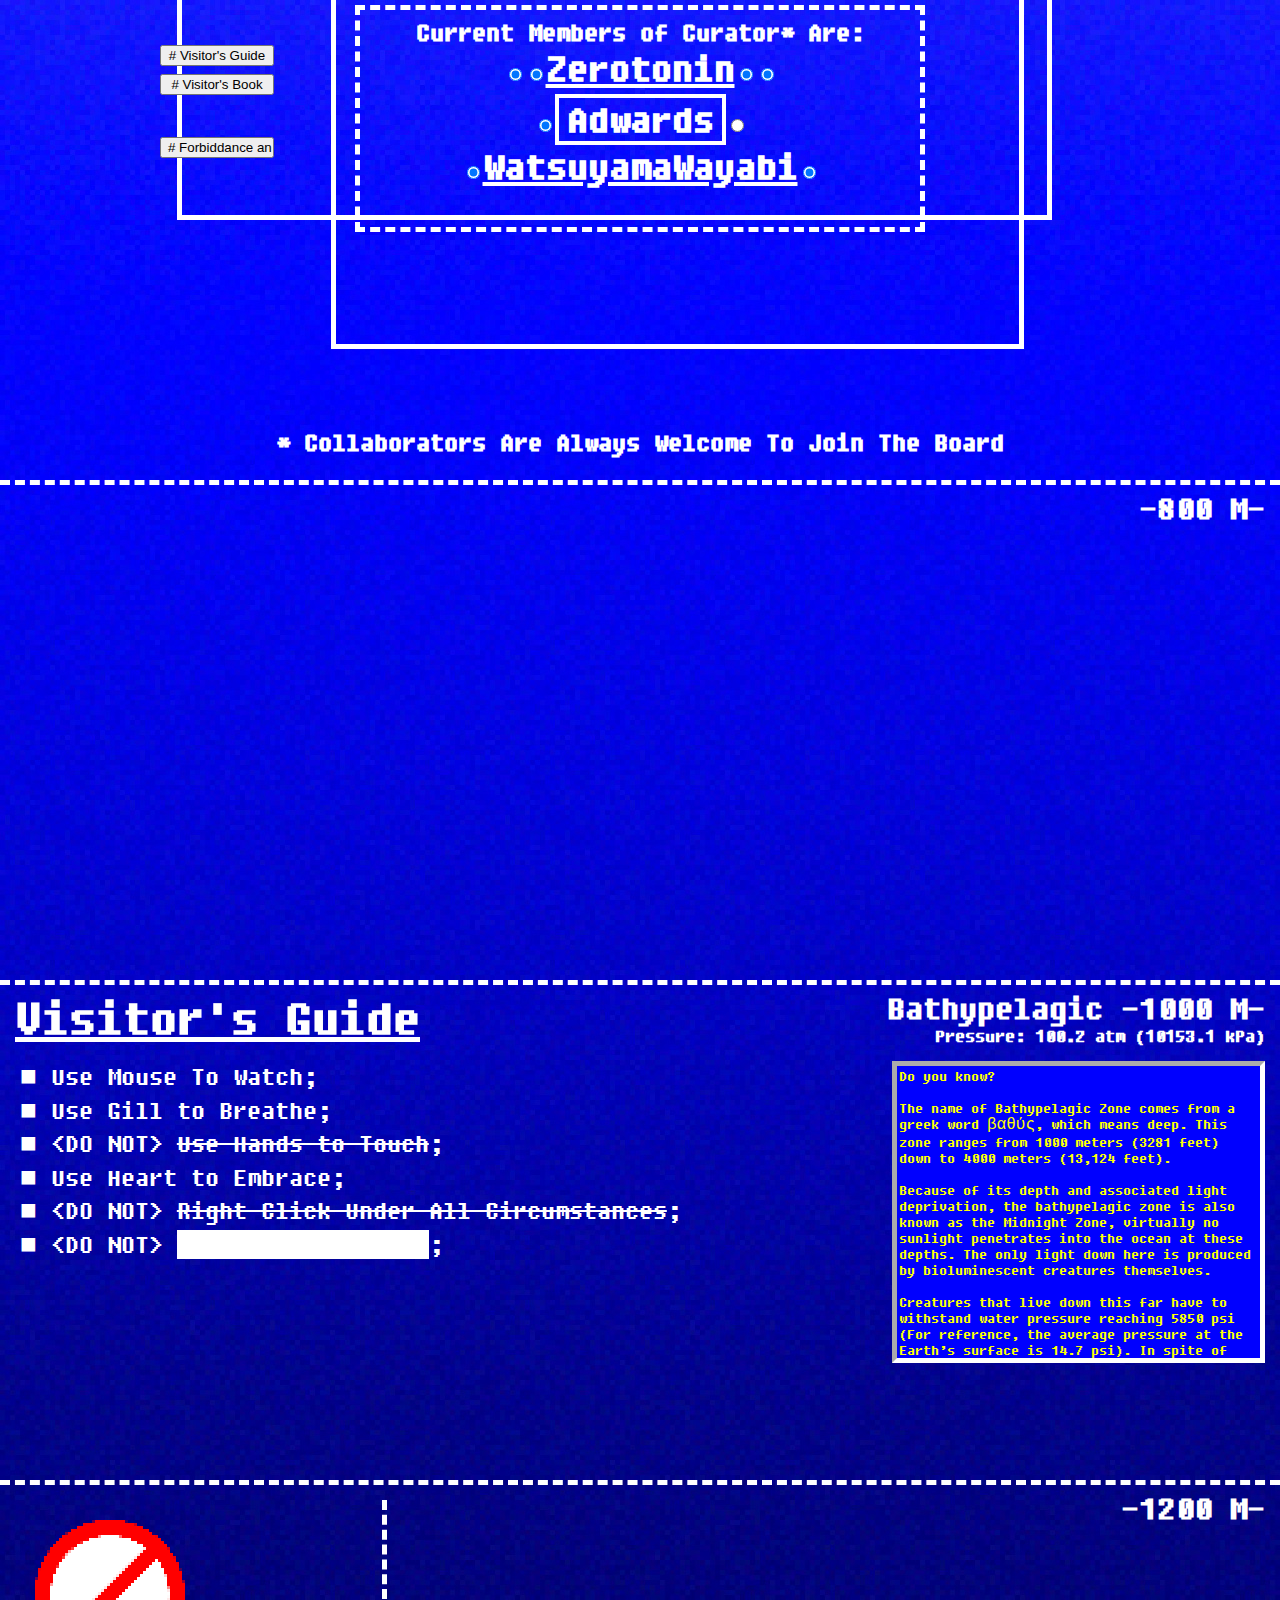
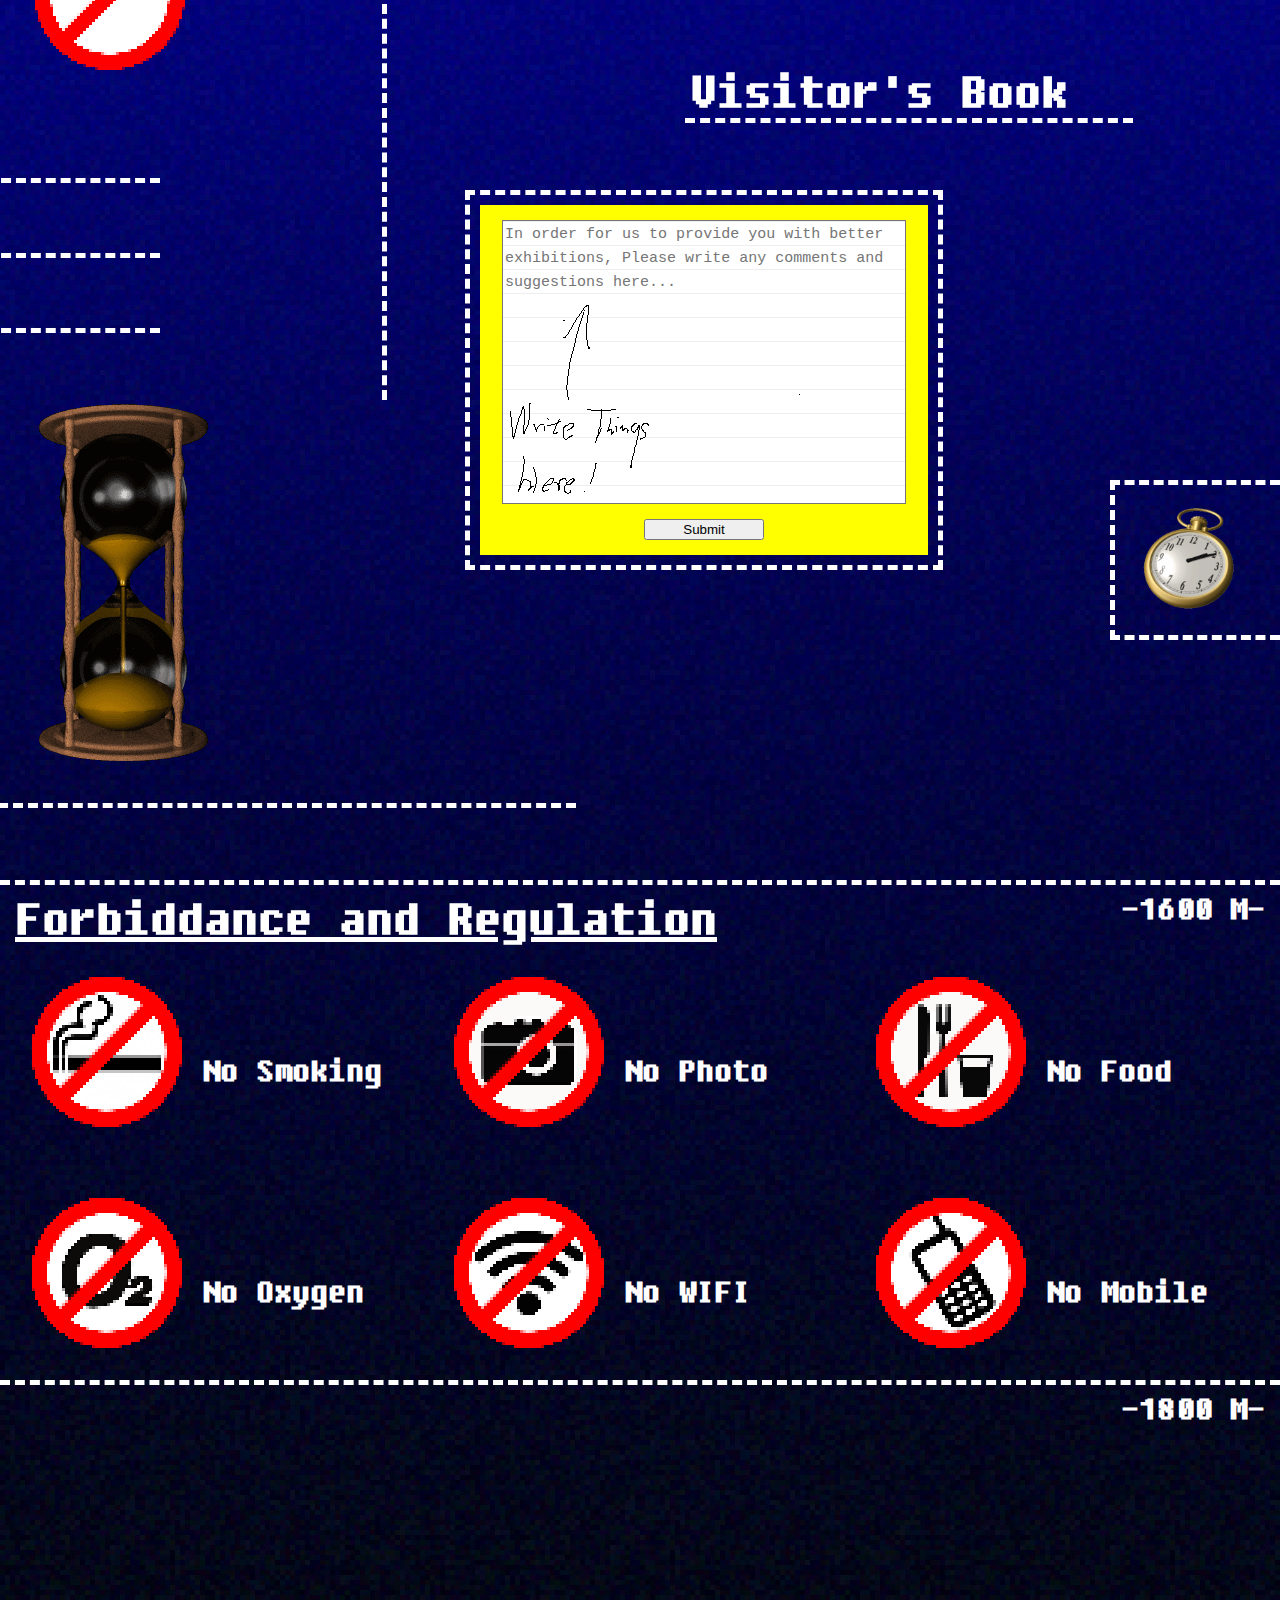
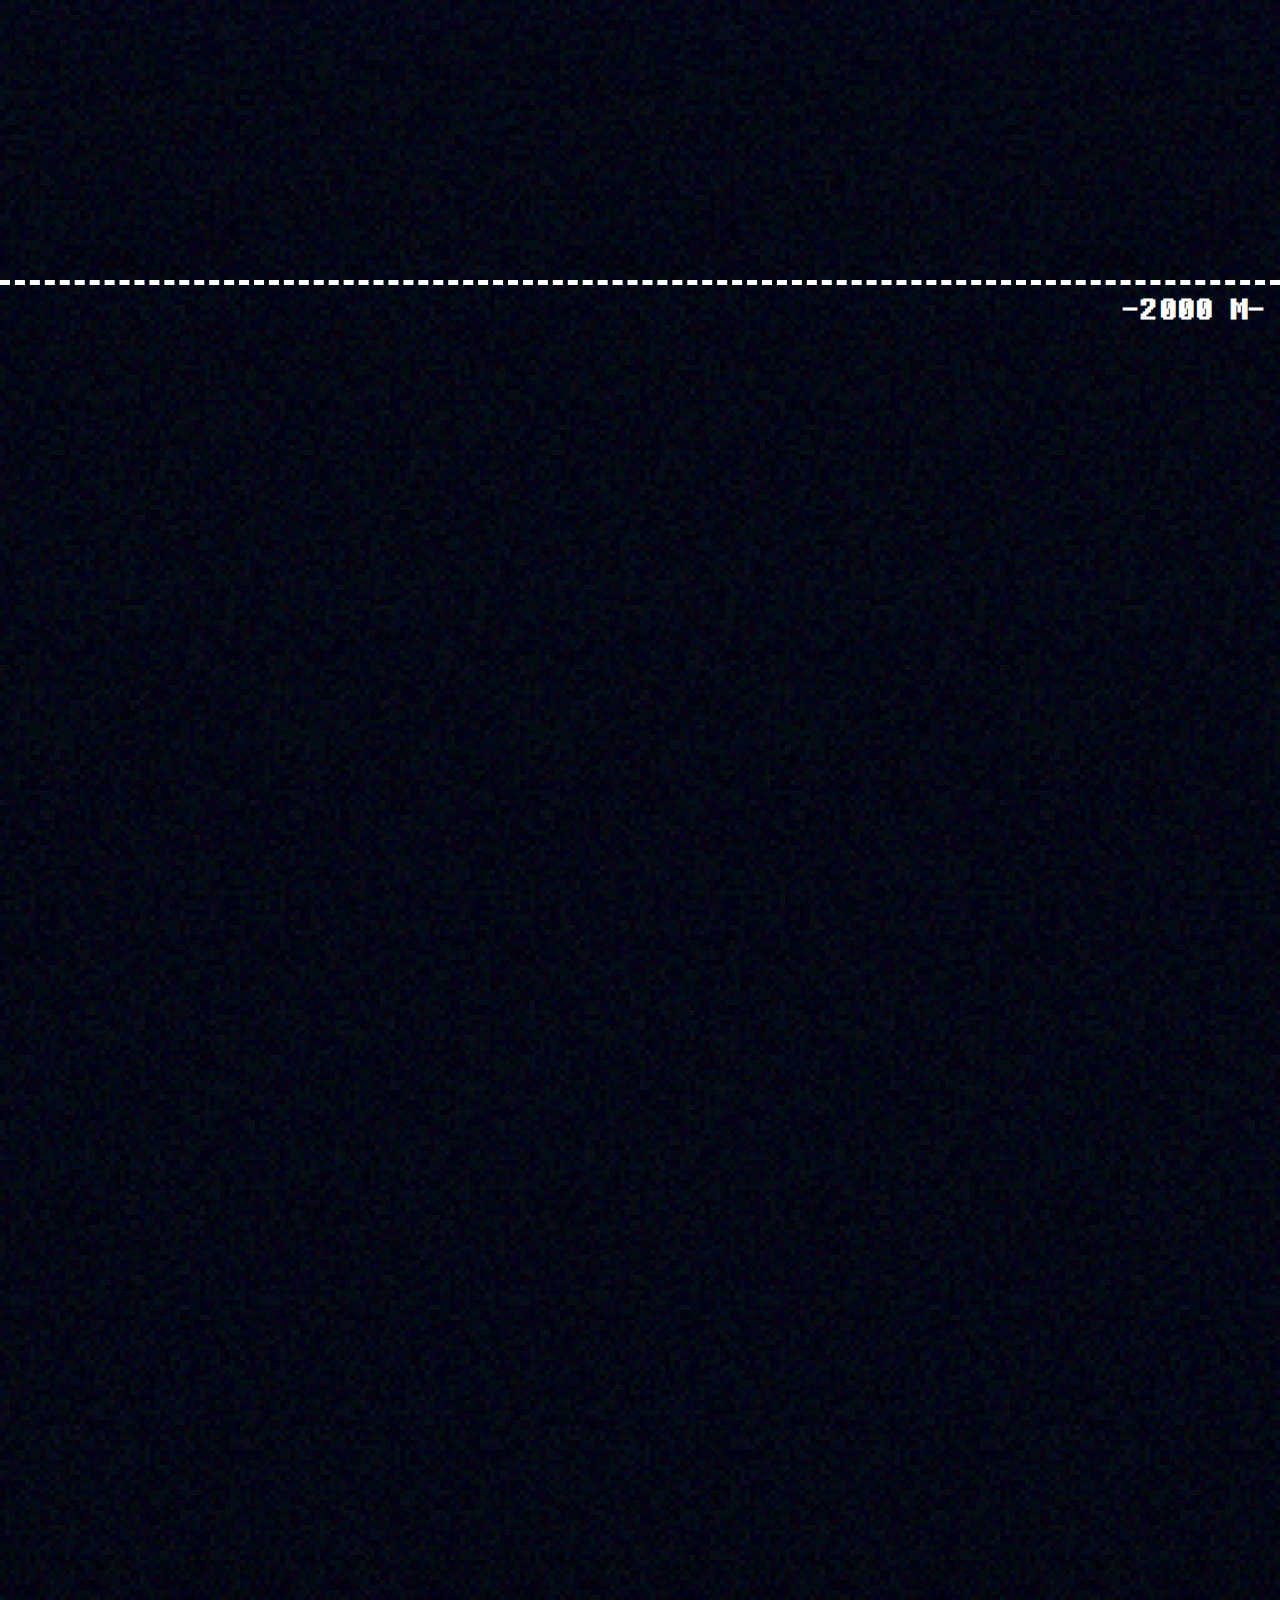
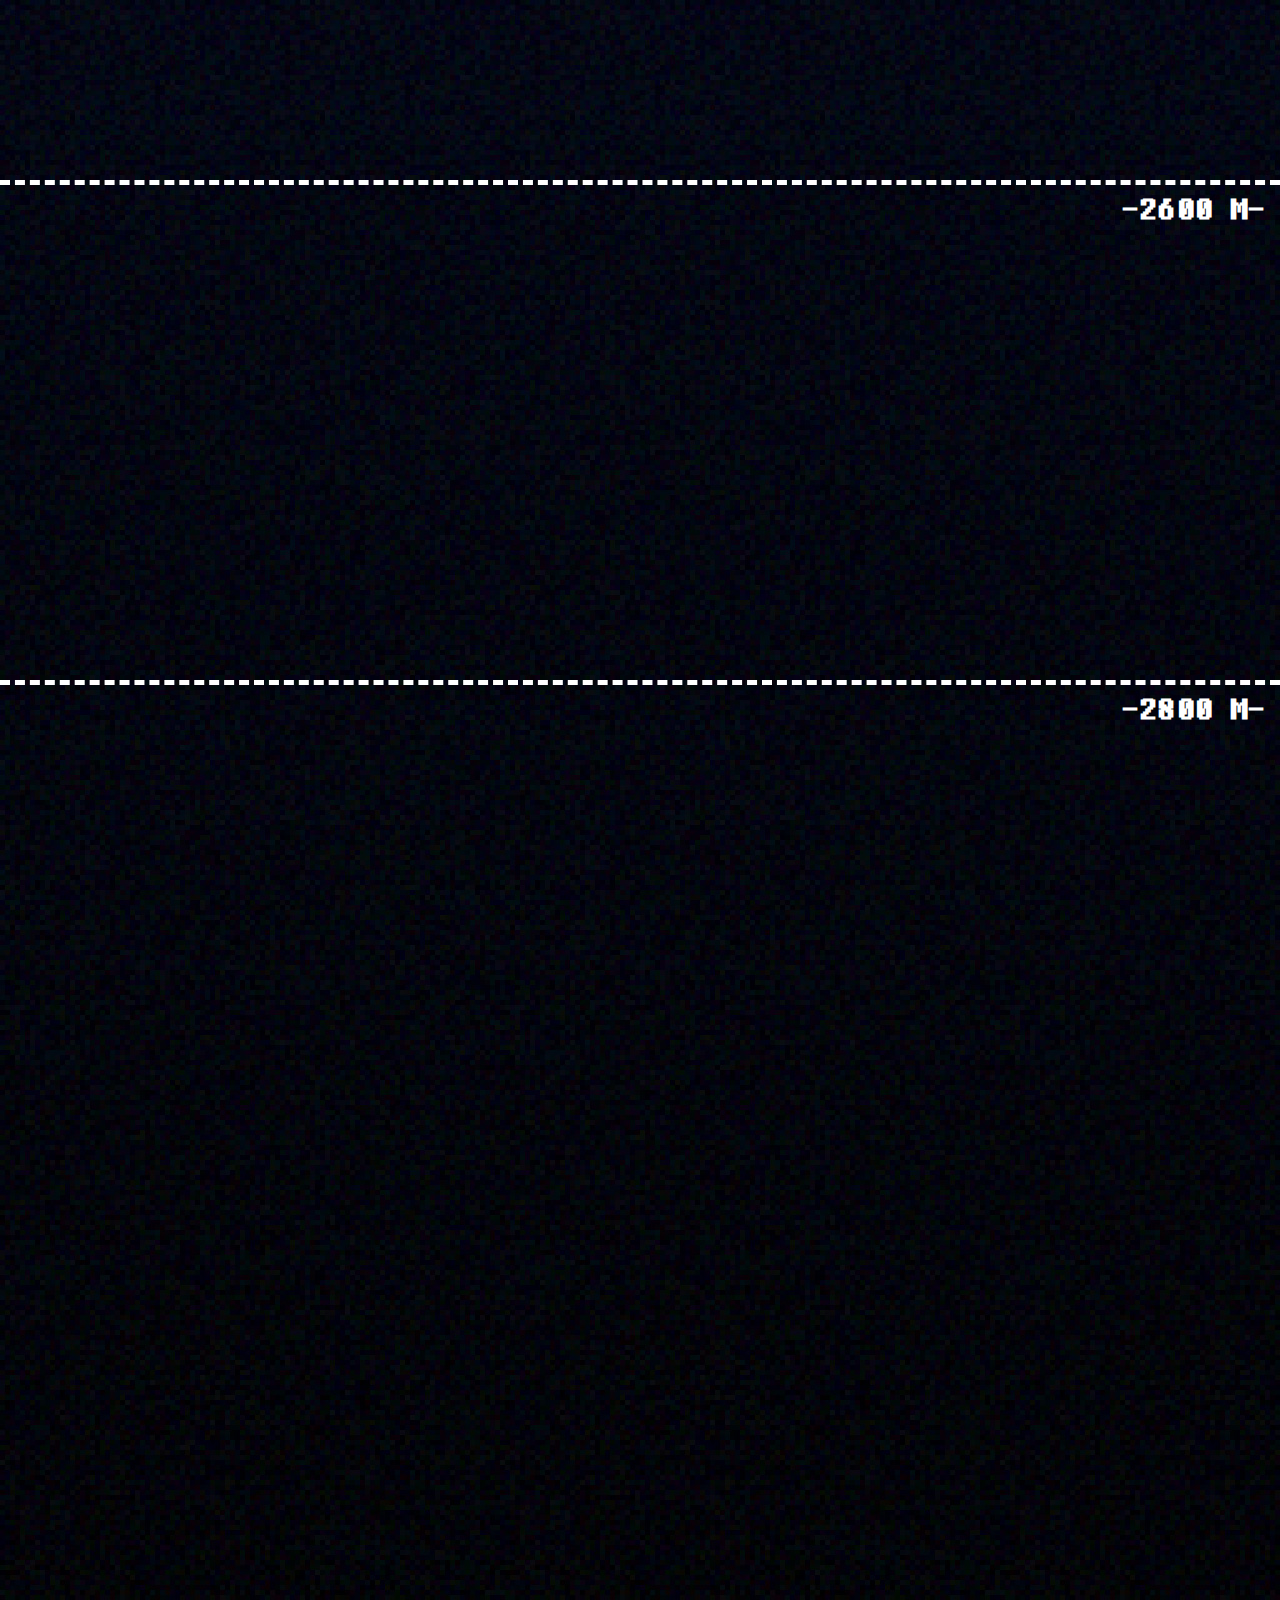
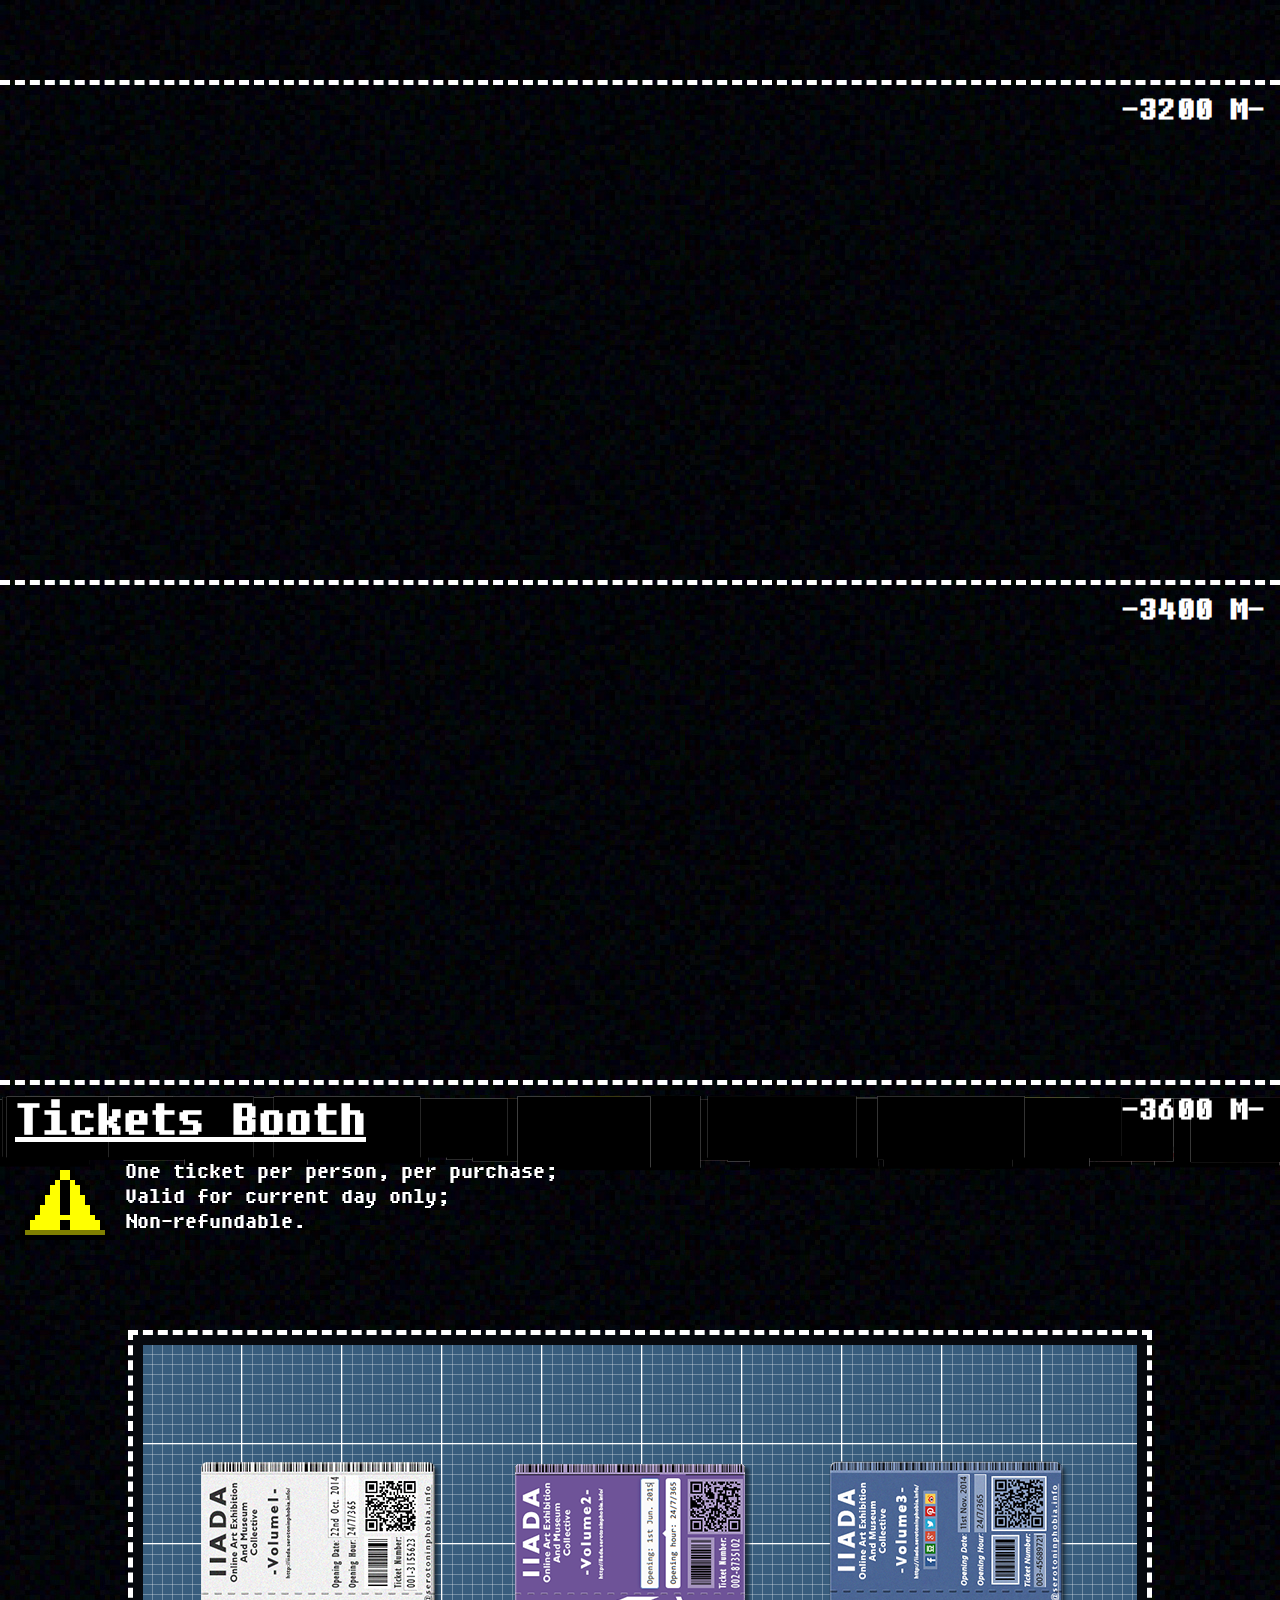
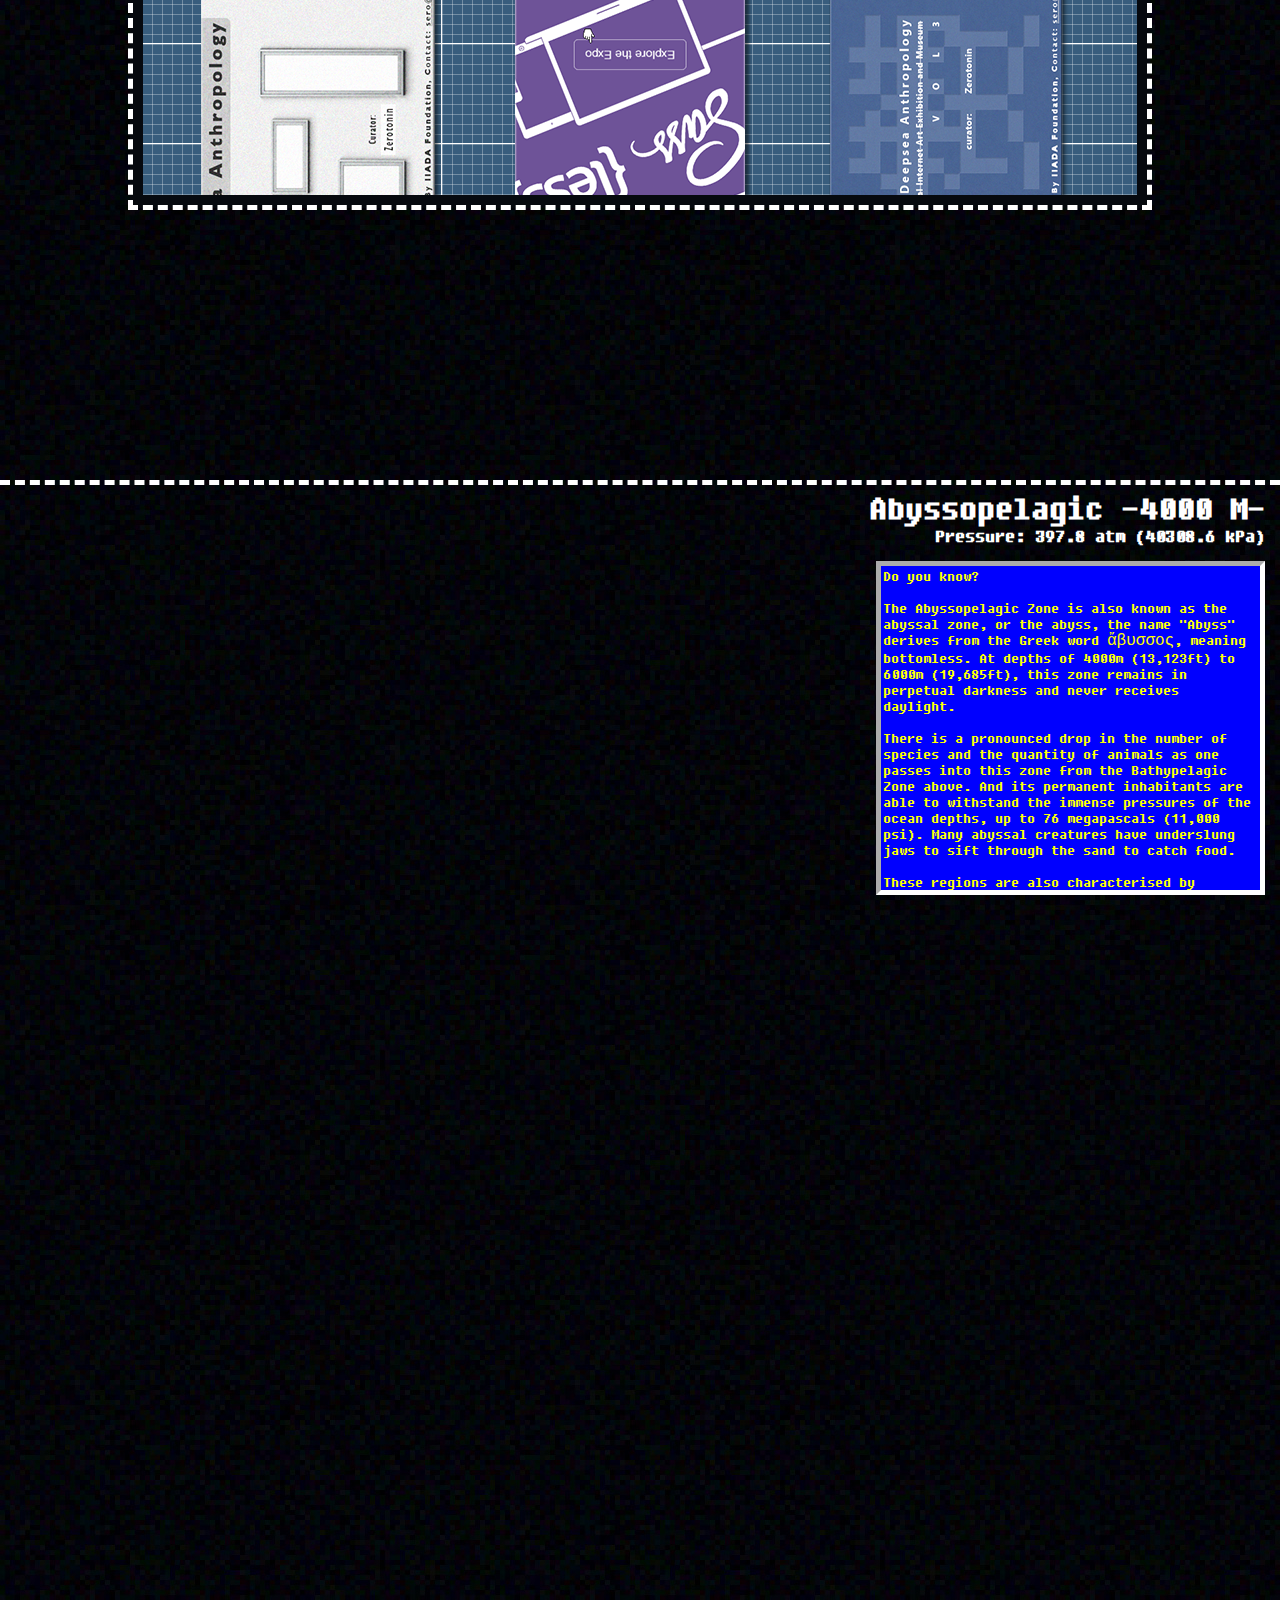
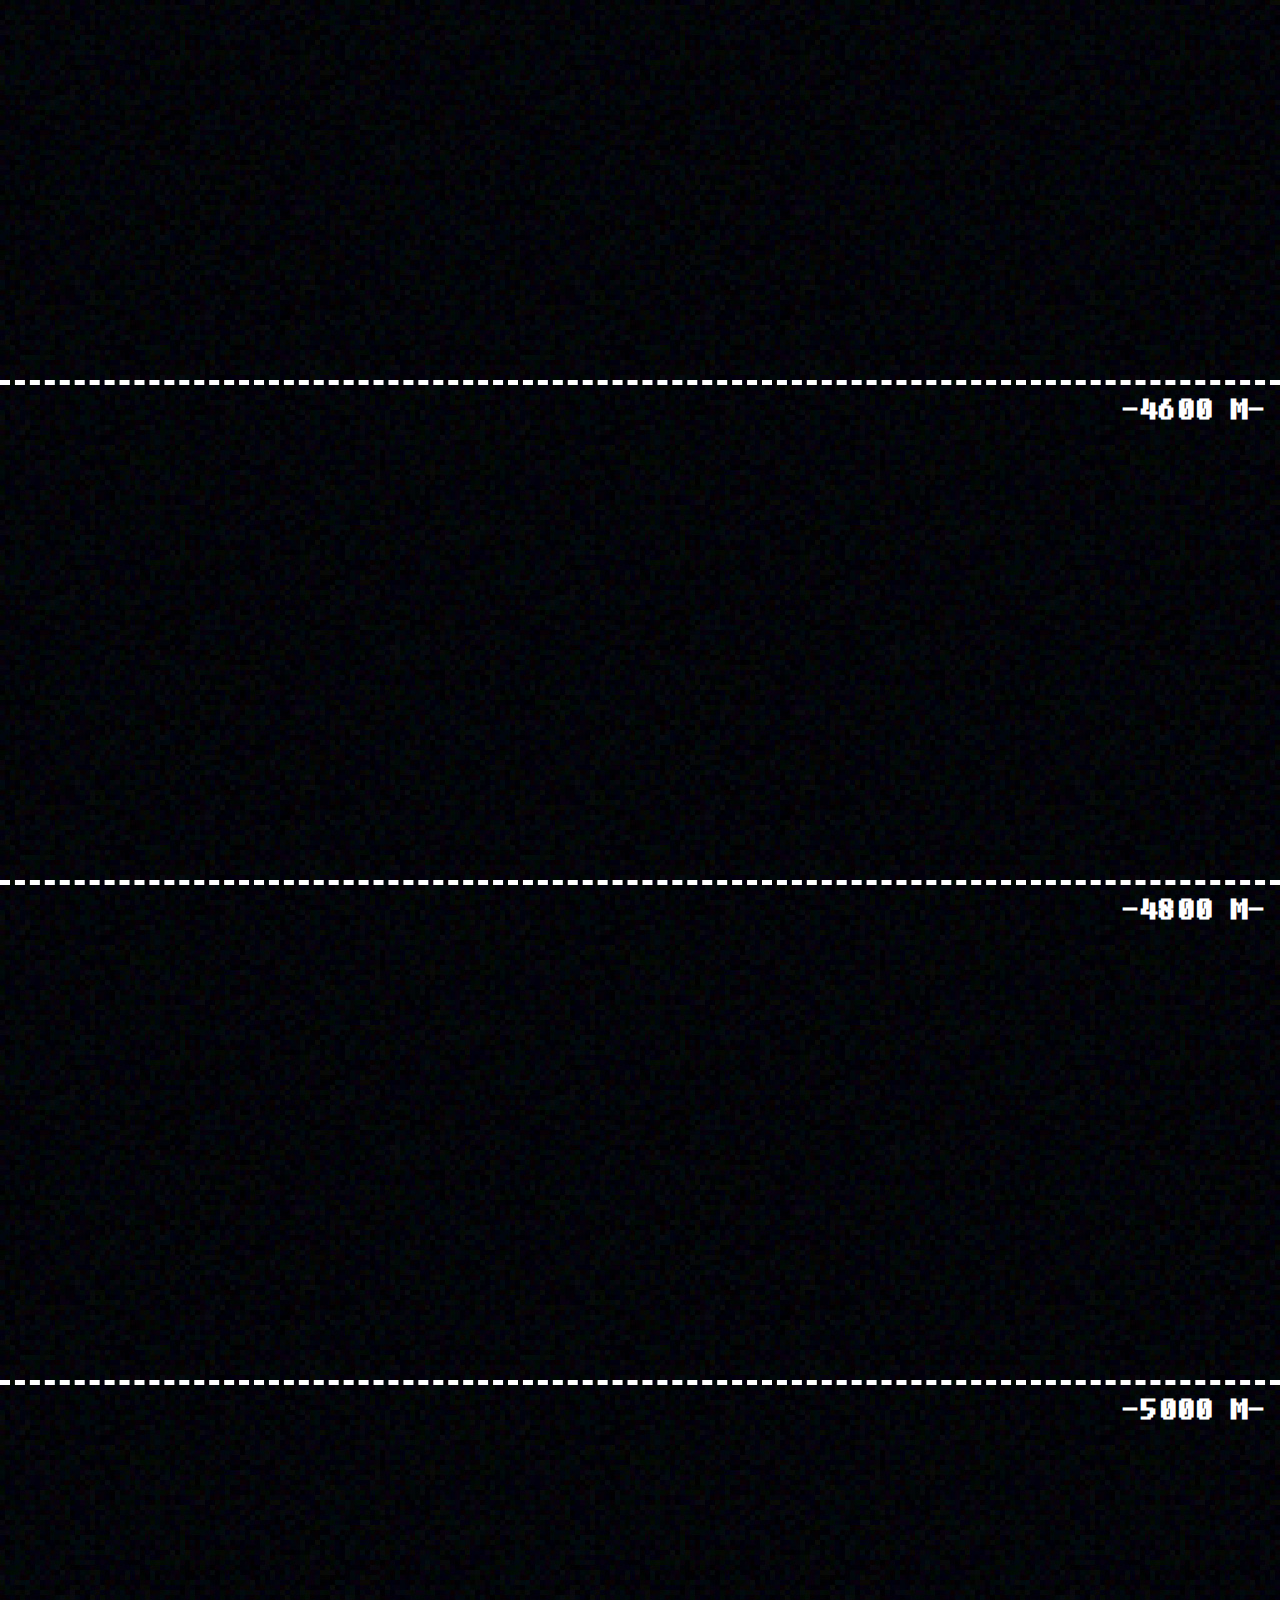
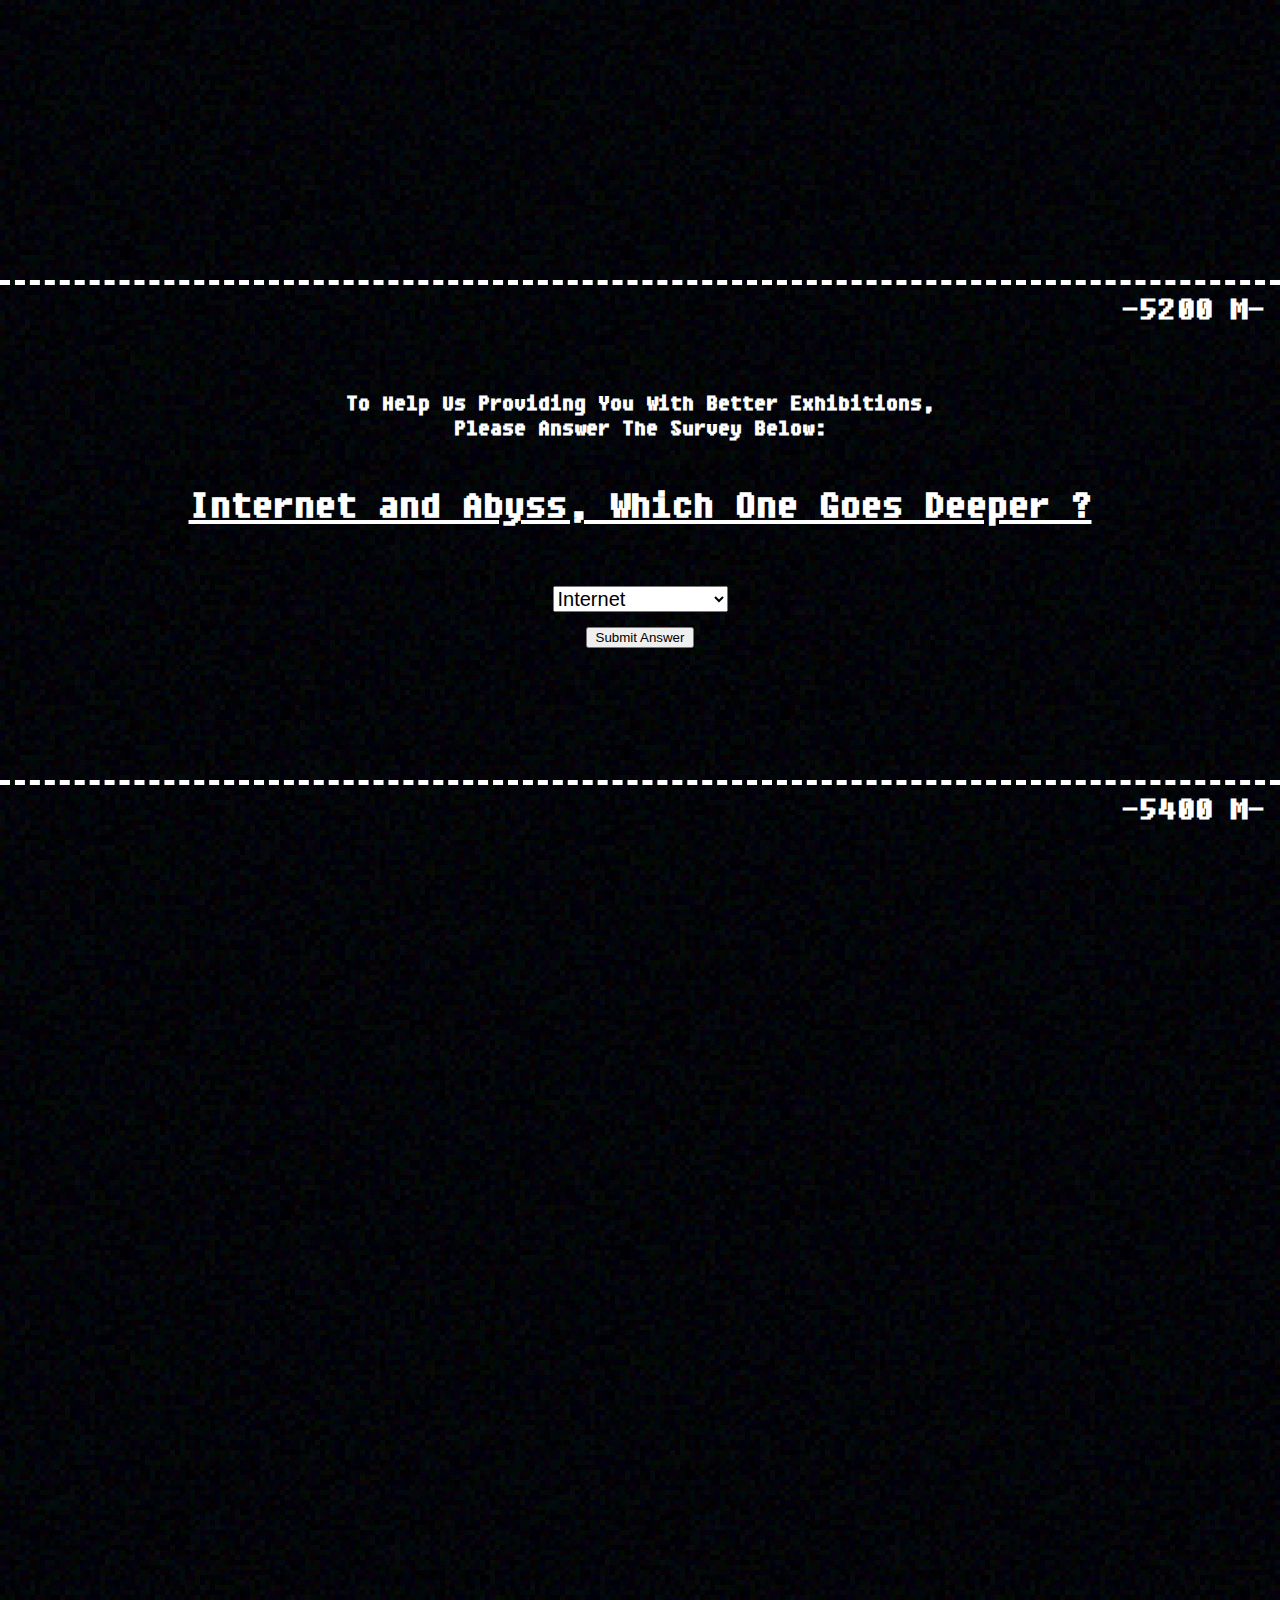
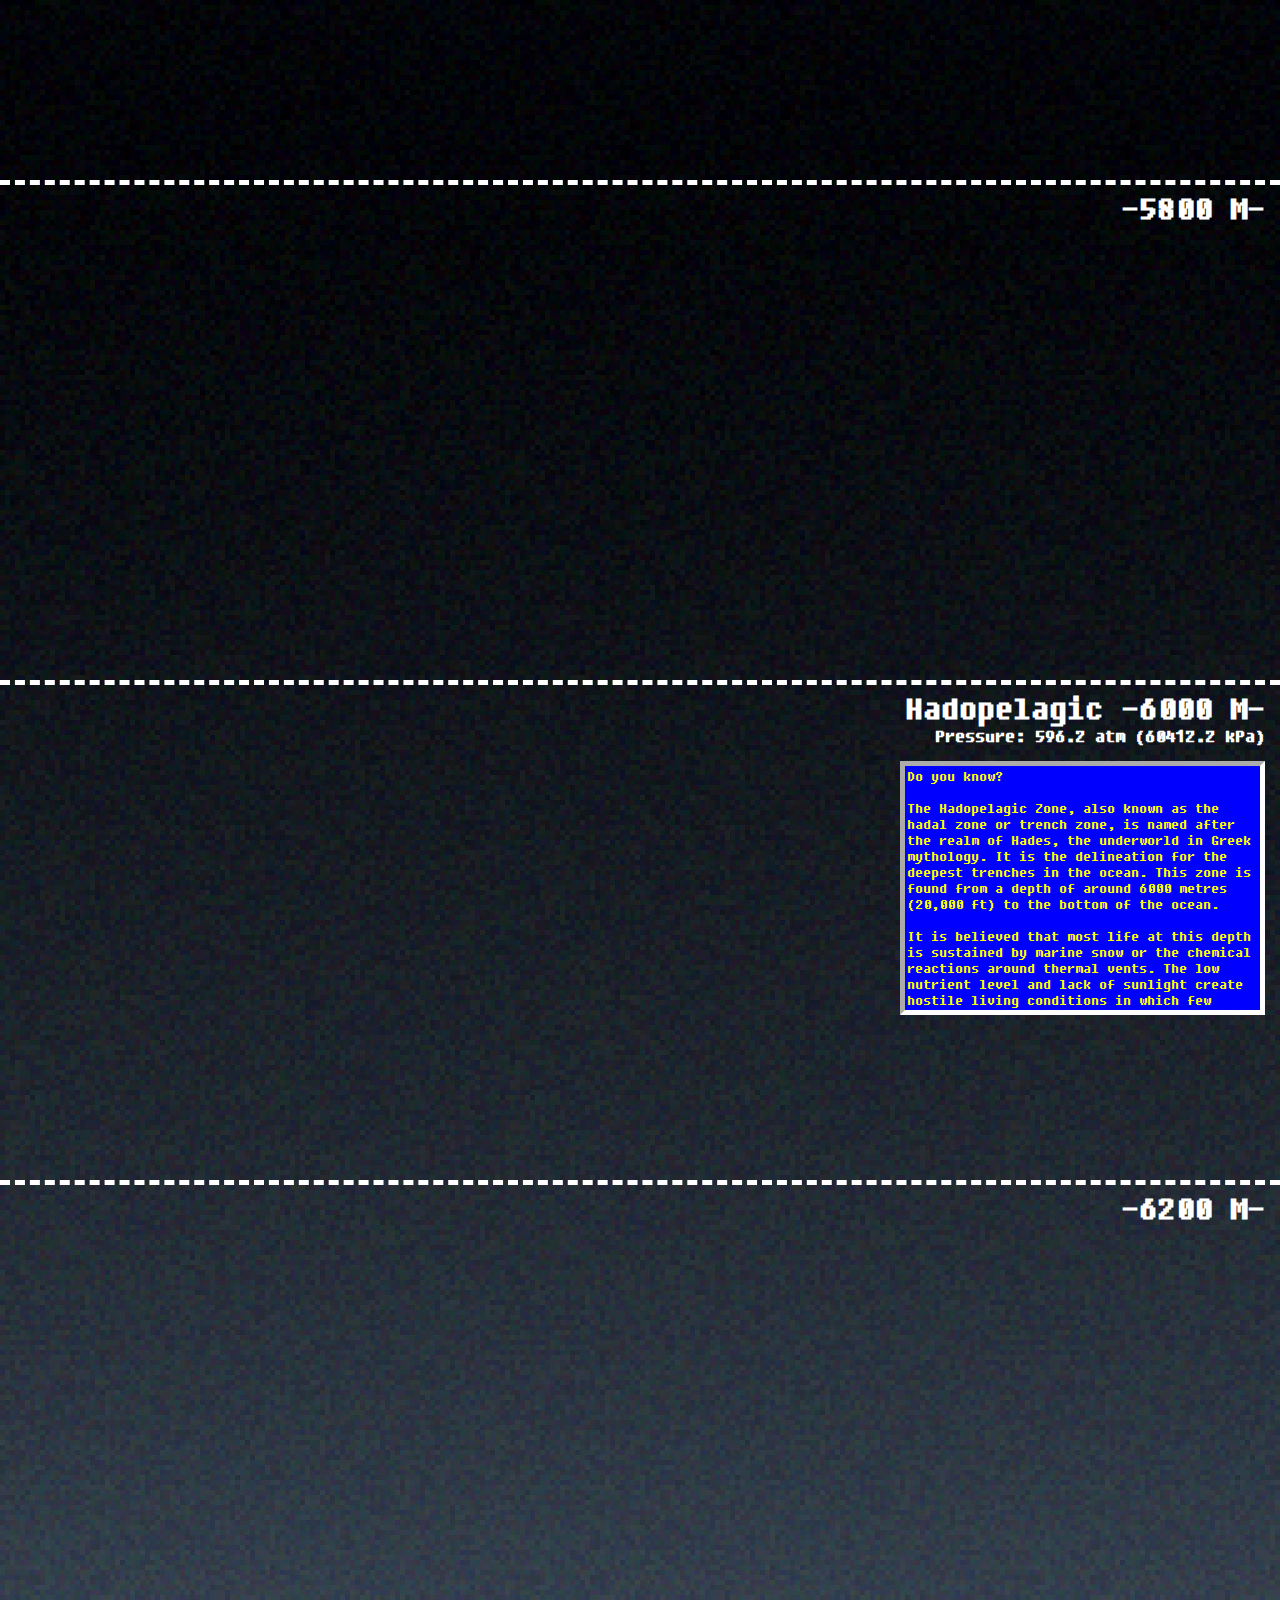
==== commit e36f8170: "Fixes" ====
--- a/index.html
+++ b/index.html
@@ -357,7 +357,7 @@
   console.log('Init');
   $(document).ready(function () {
       document.getElementById('notebook-submit').onclick = function () {
-        window.open('mailto:sero@serotoninphobia.info?subject=Homepage Comment&body=' + document.getElementById('notebook-text').value);
+        window.open('mailto:sero@serotoninphobia.info?subject=Visitor&lsquo; Comments&body=' + document.getElementById('notebook-text').value);
       }
       console.log('init ticket');
       $('.ticket.avaiable').click(function () {
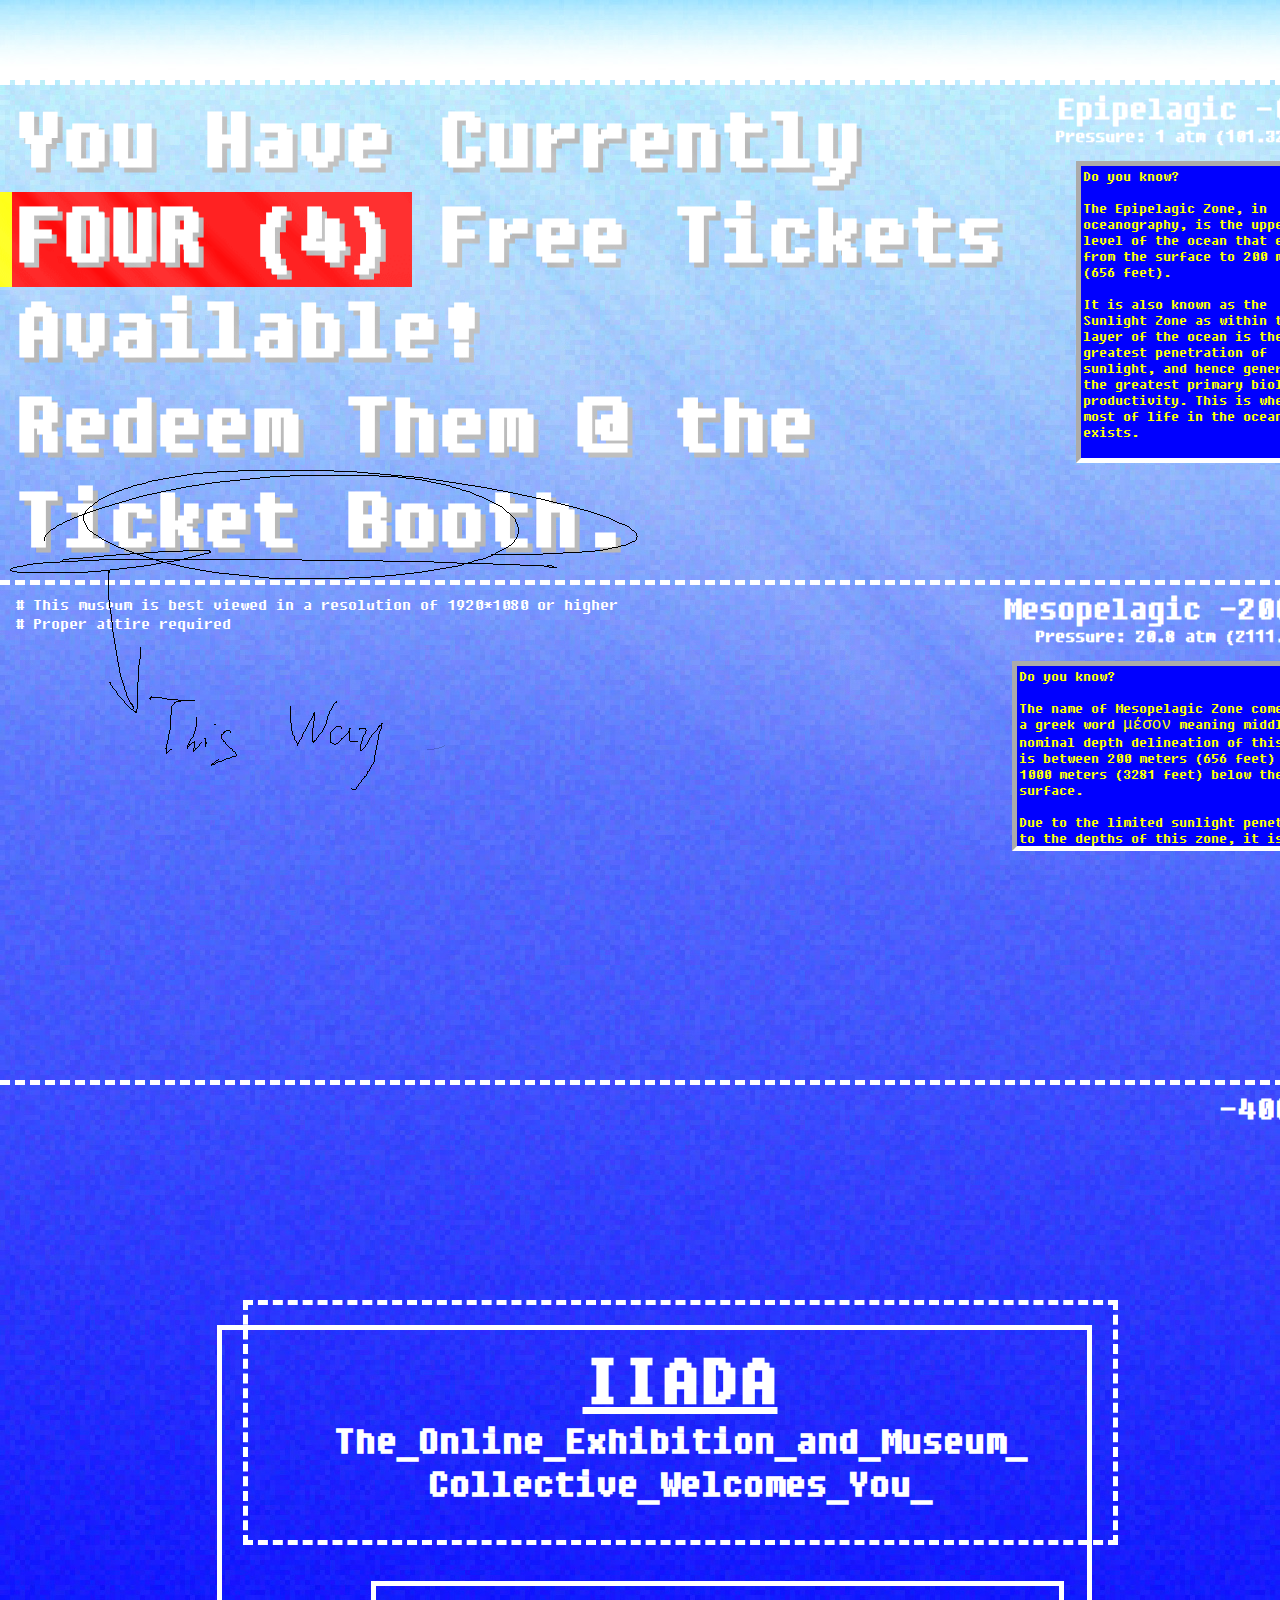
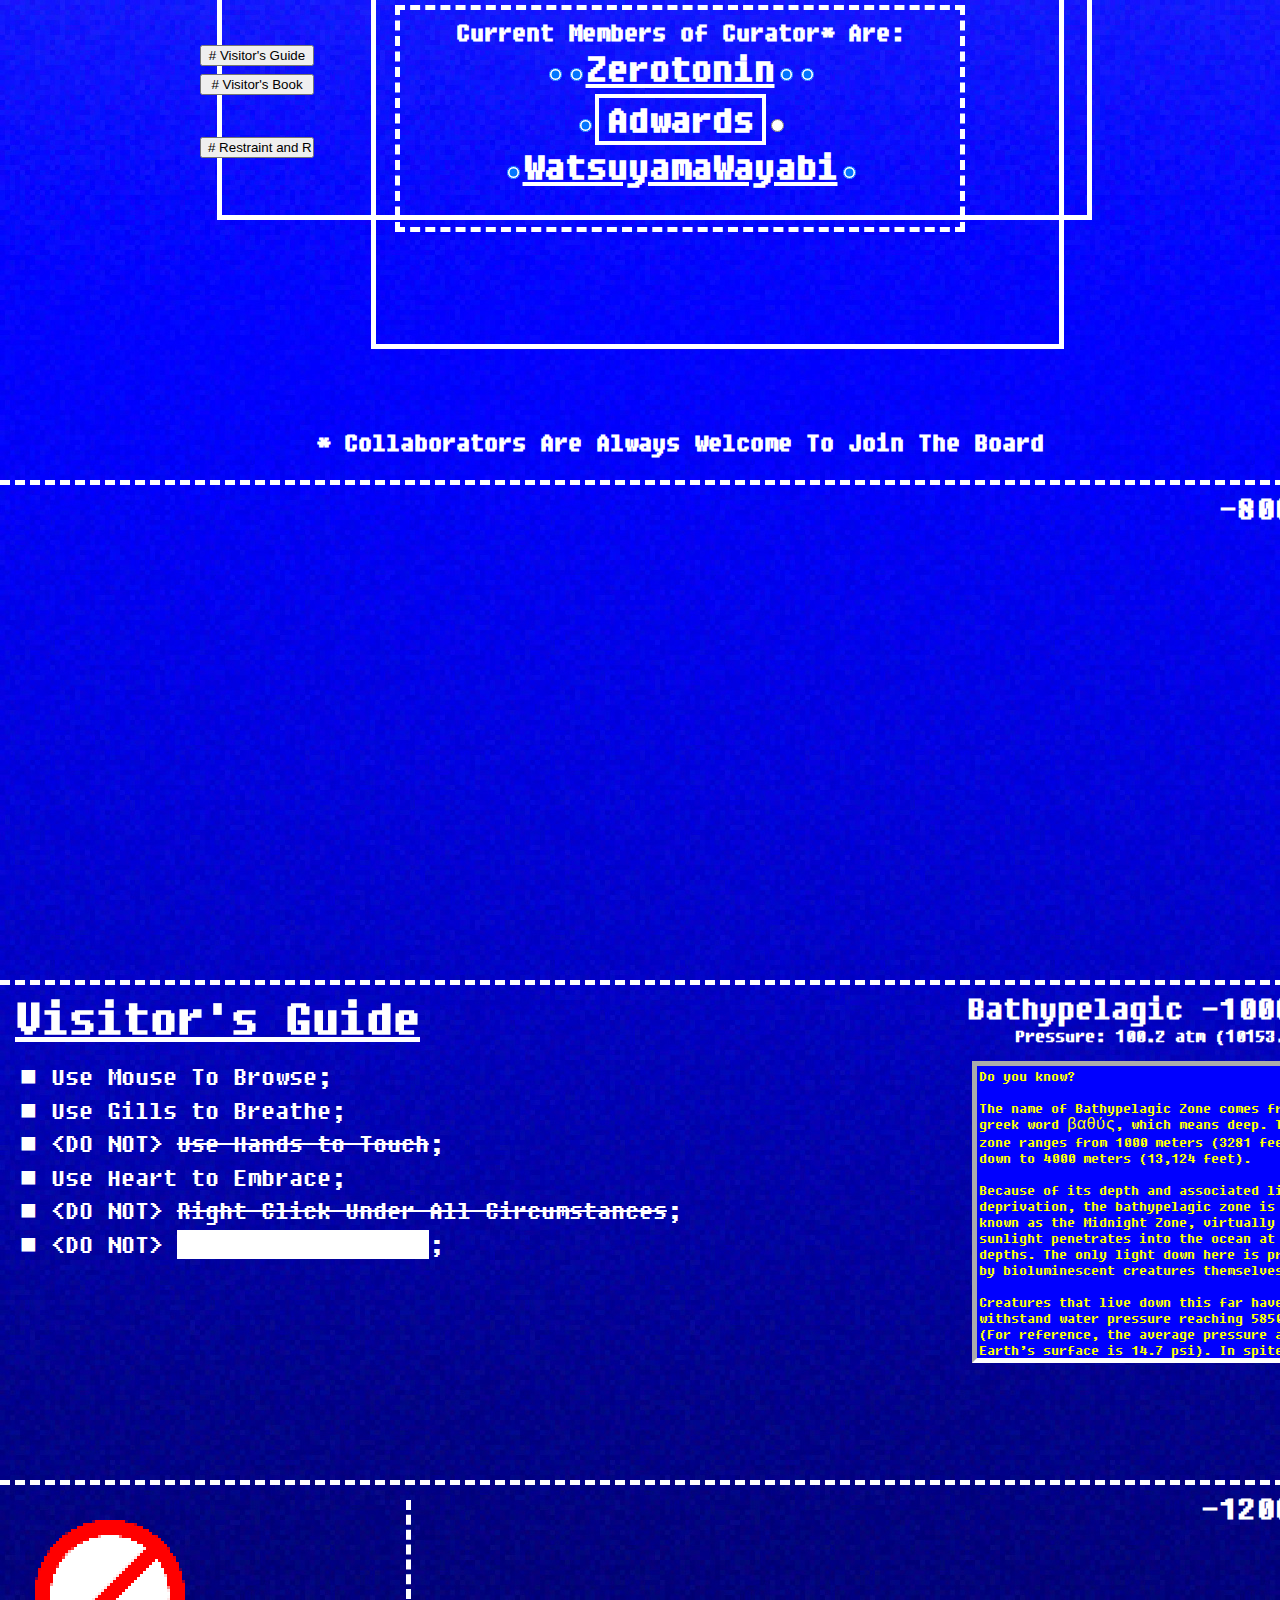
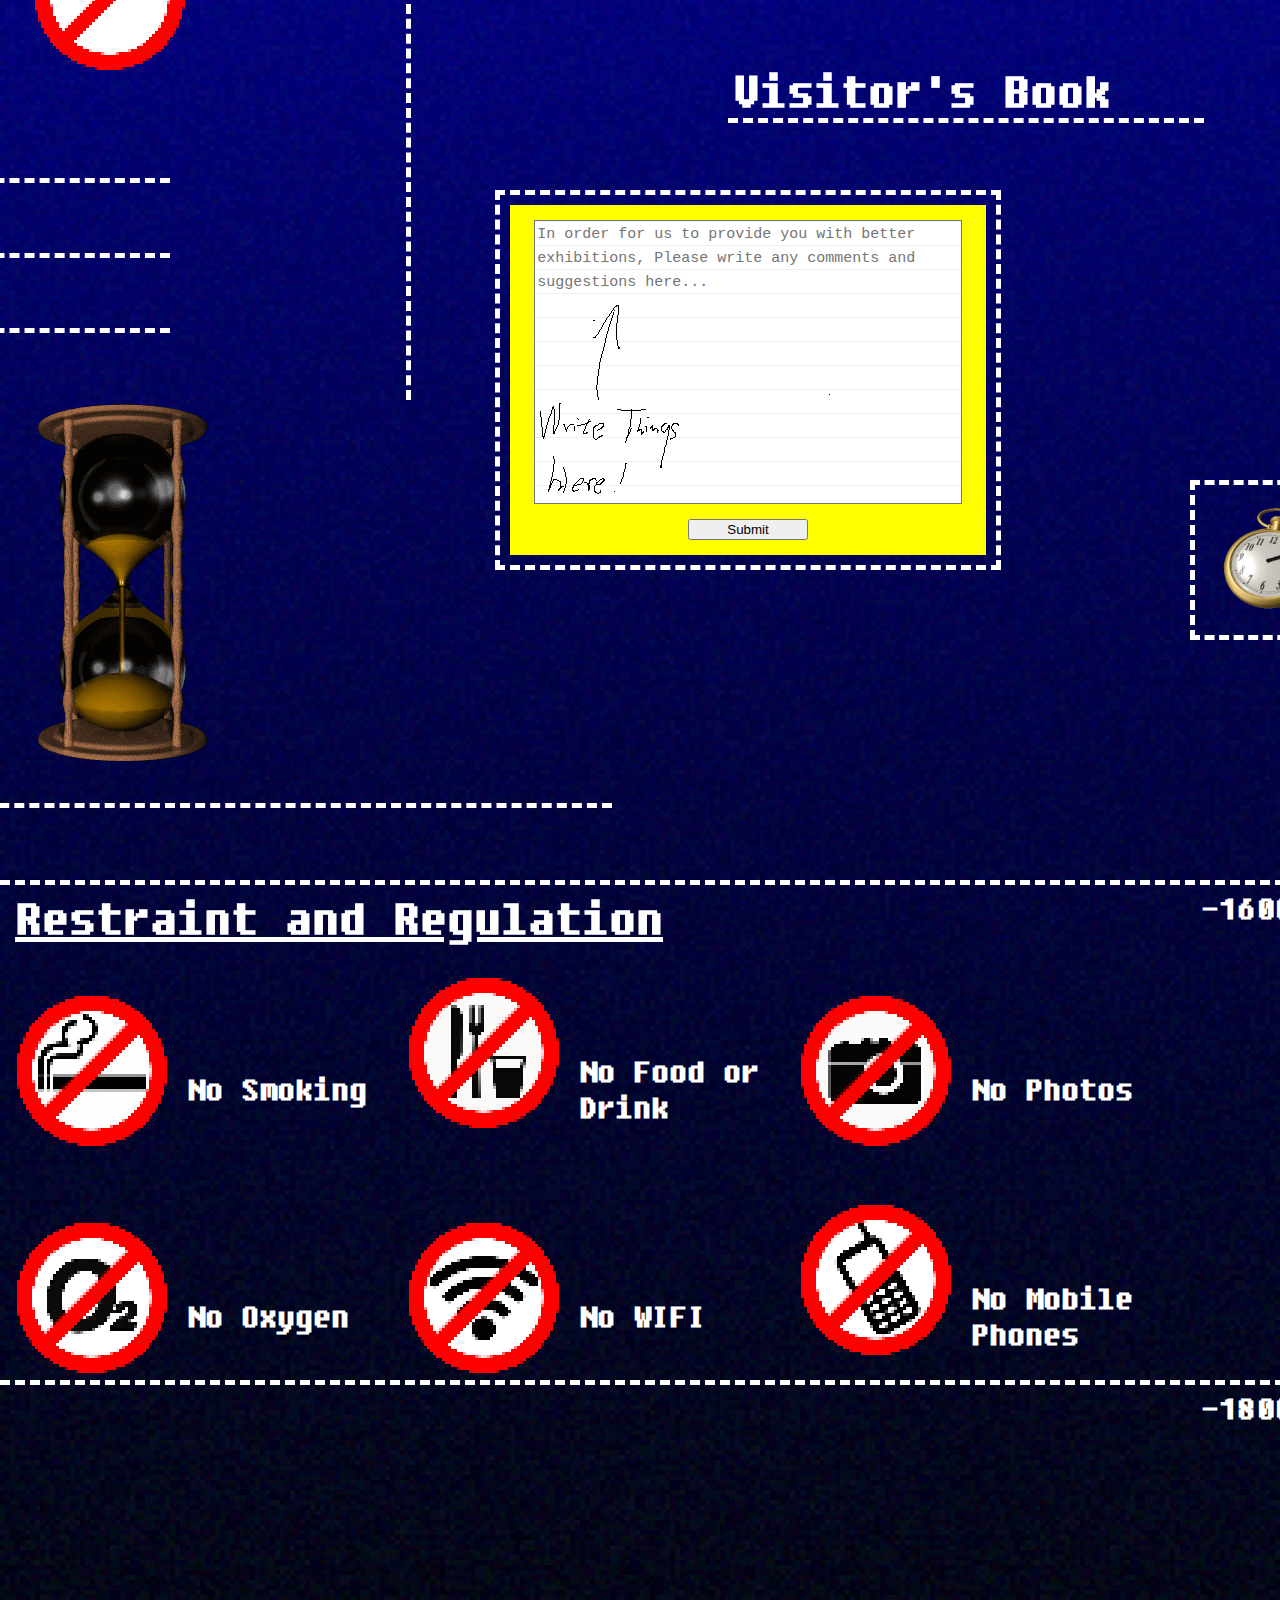
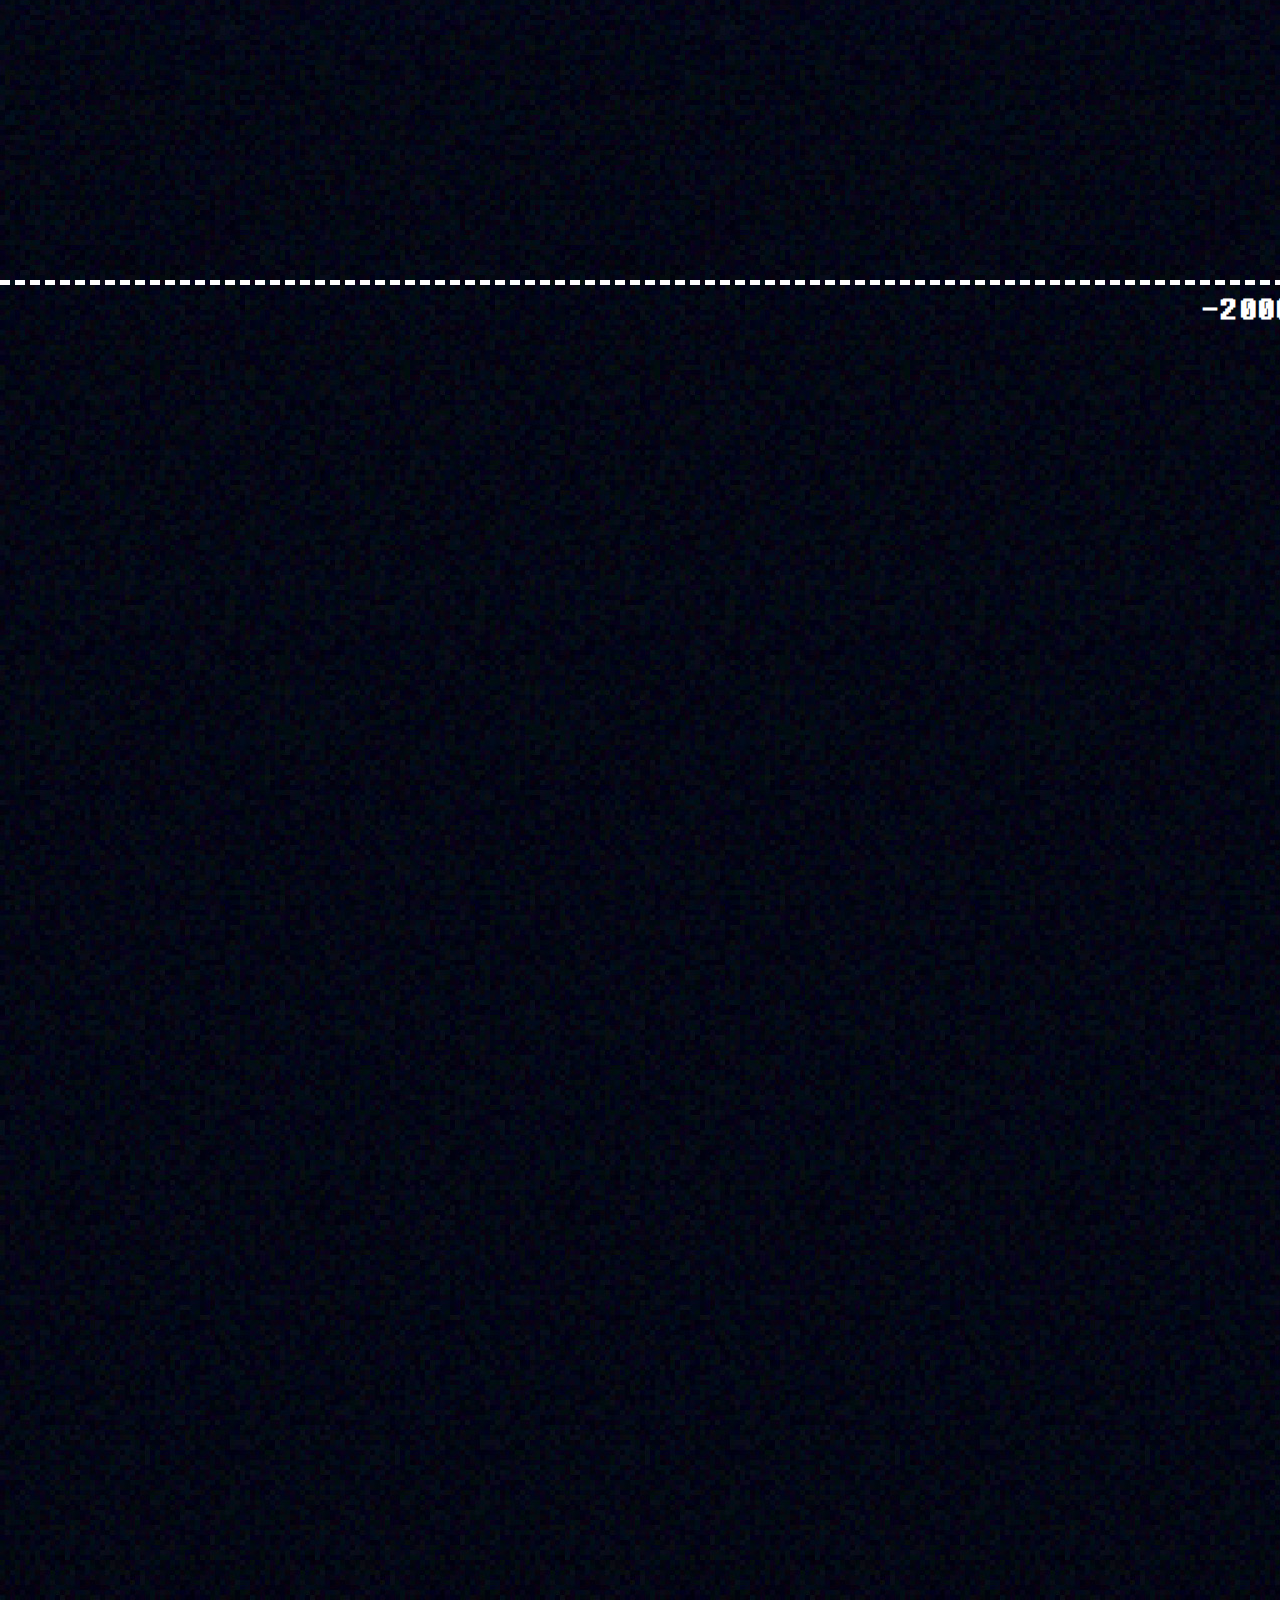
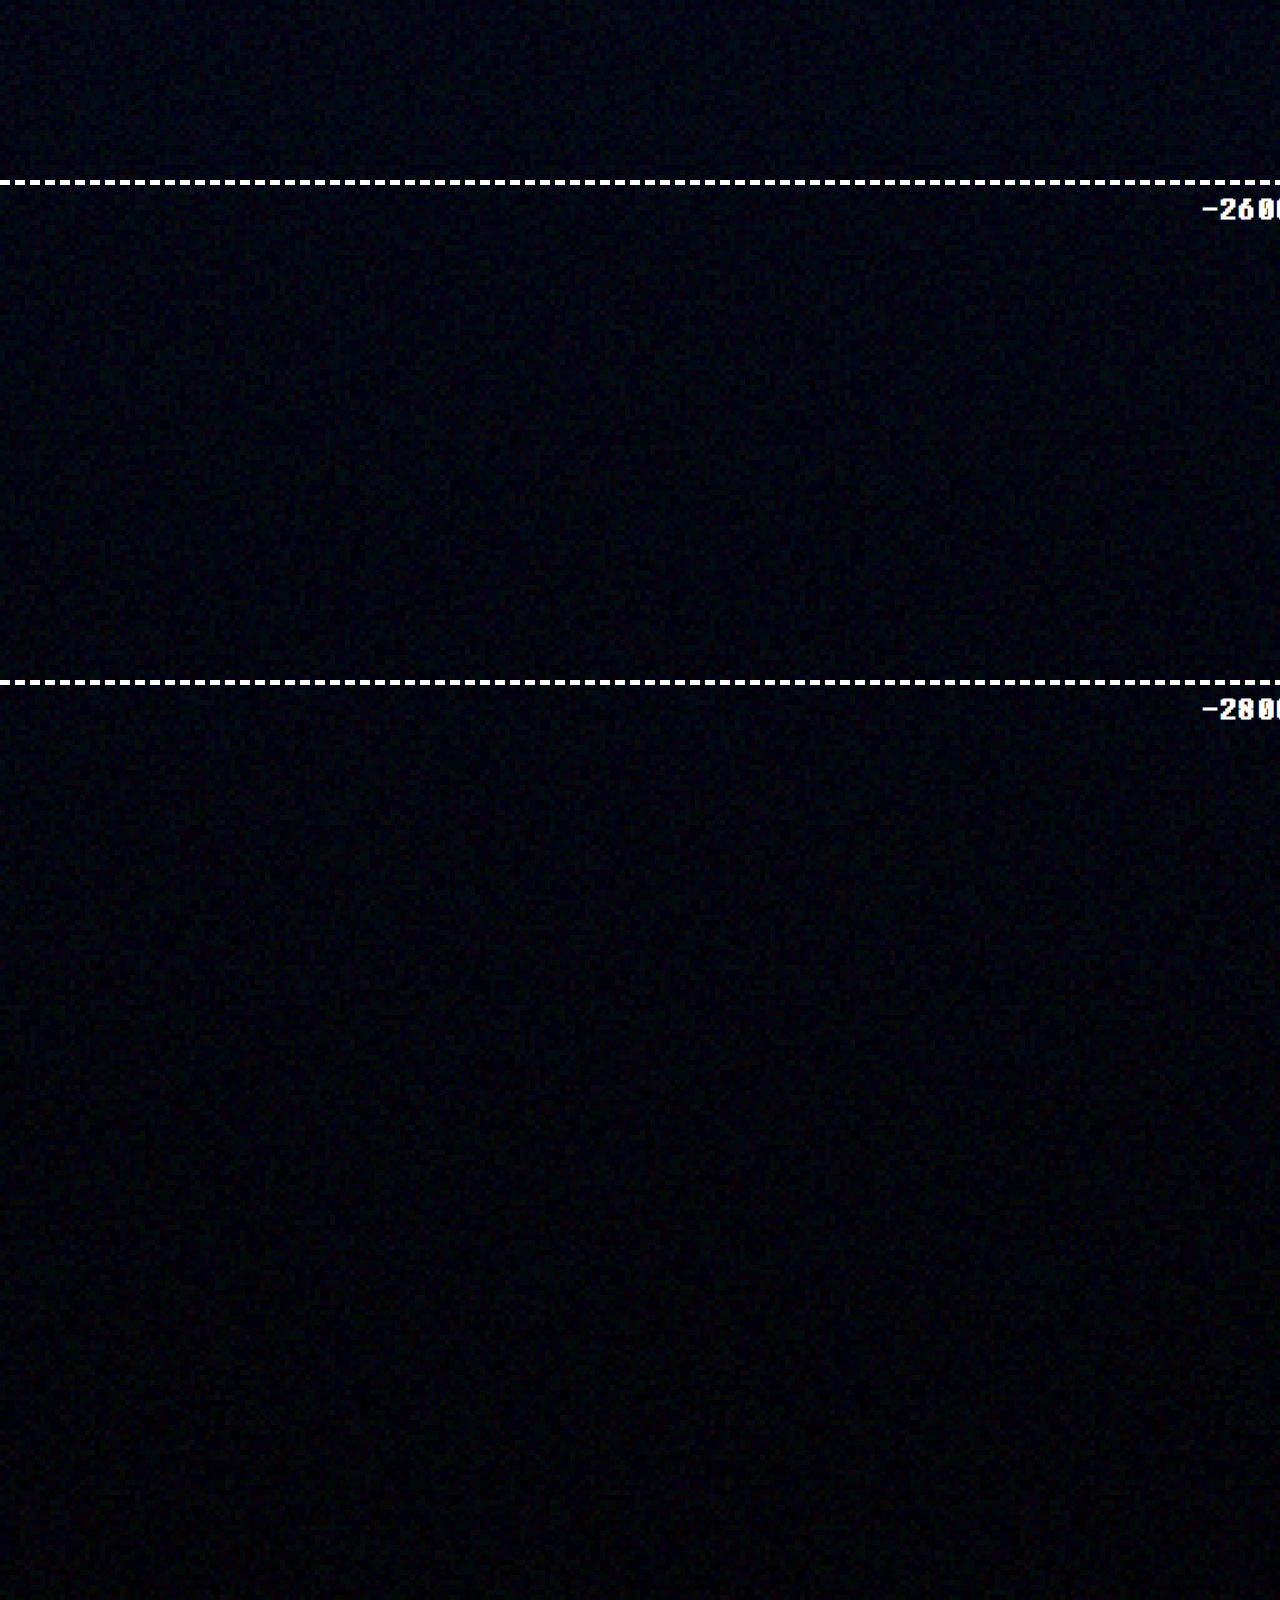
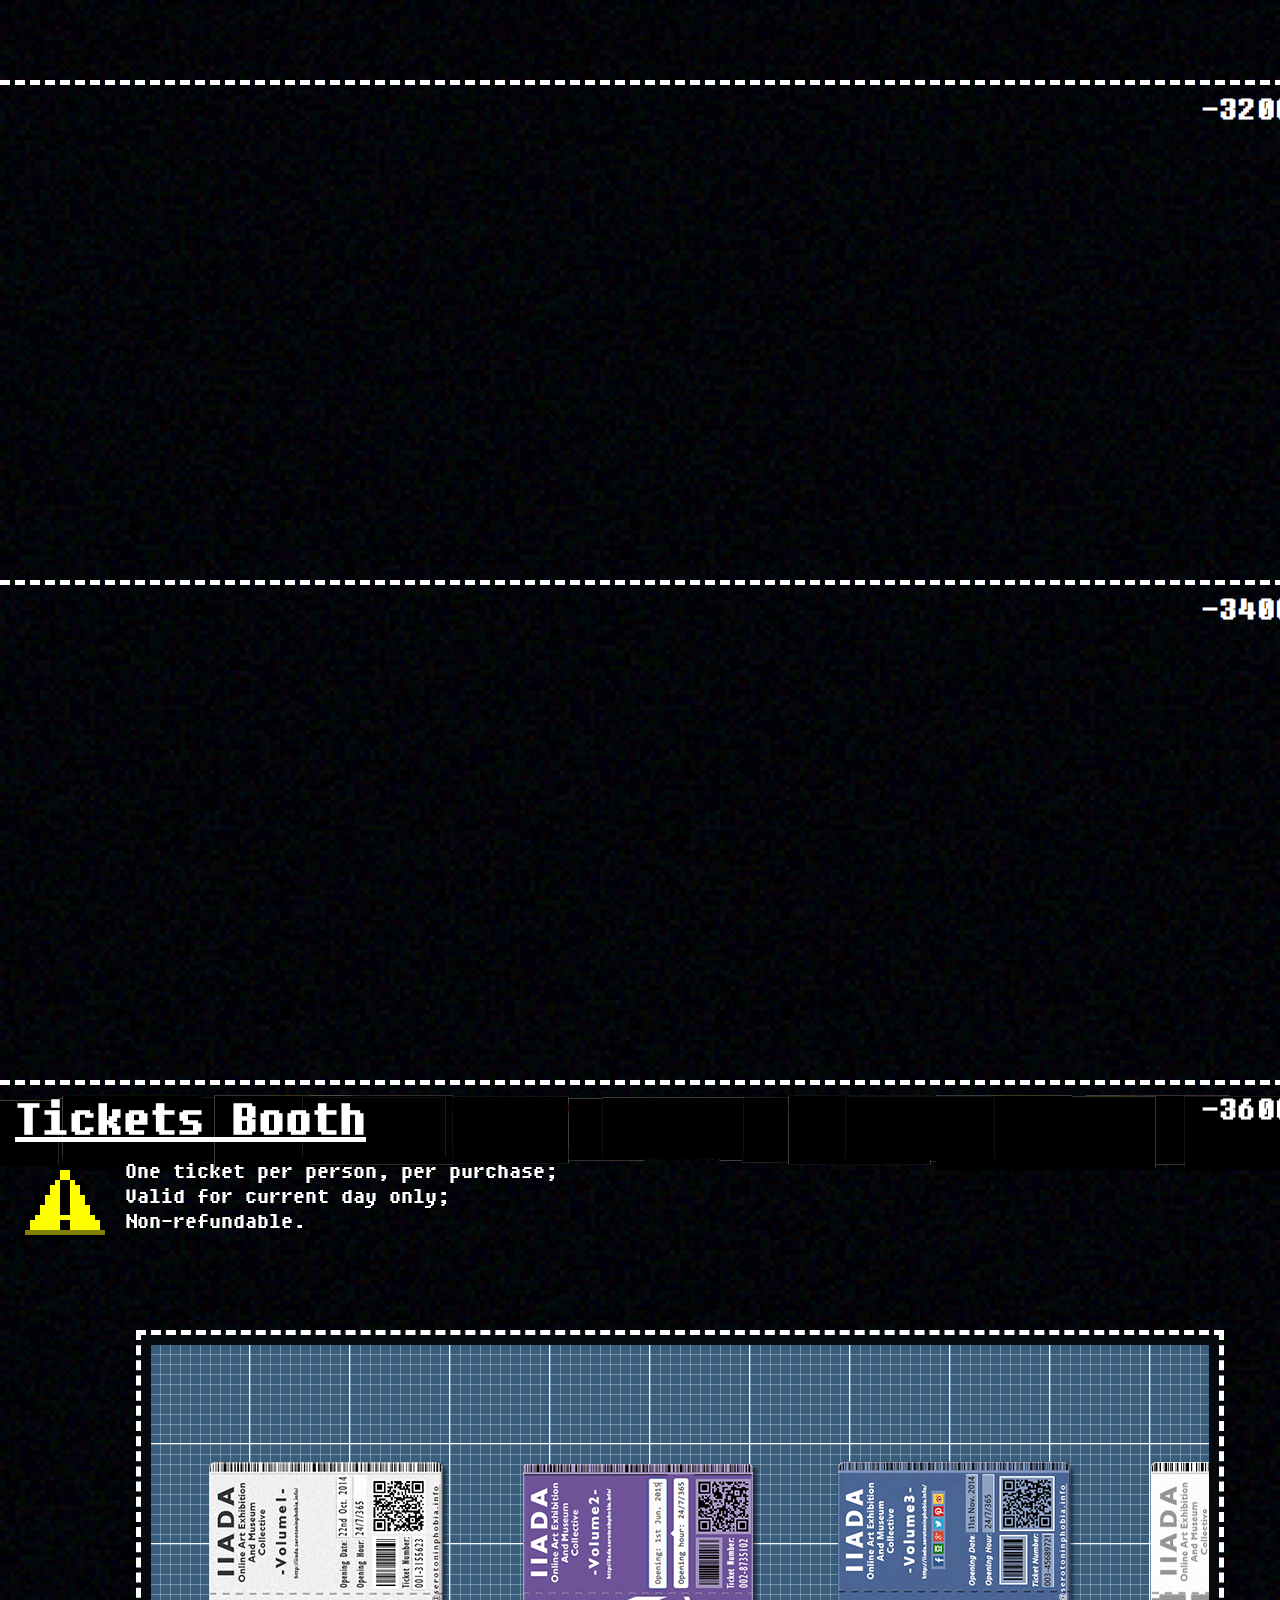
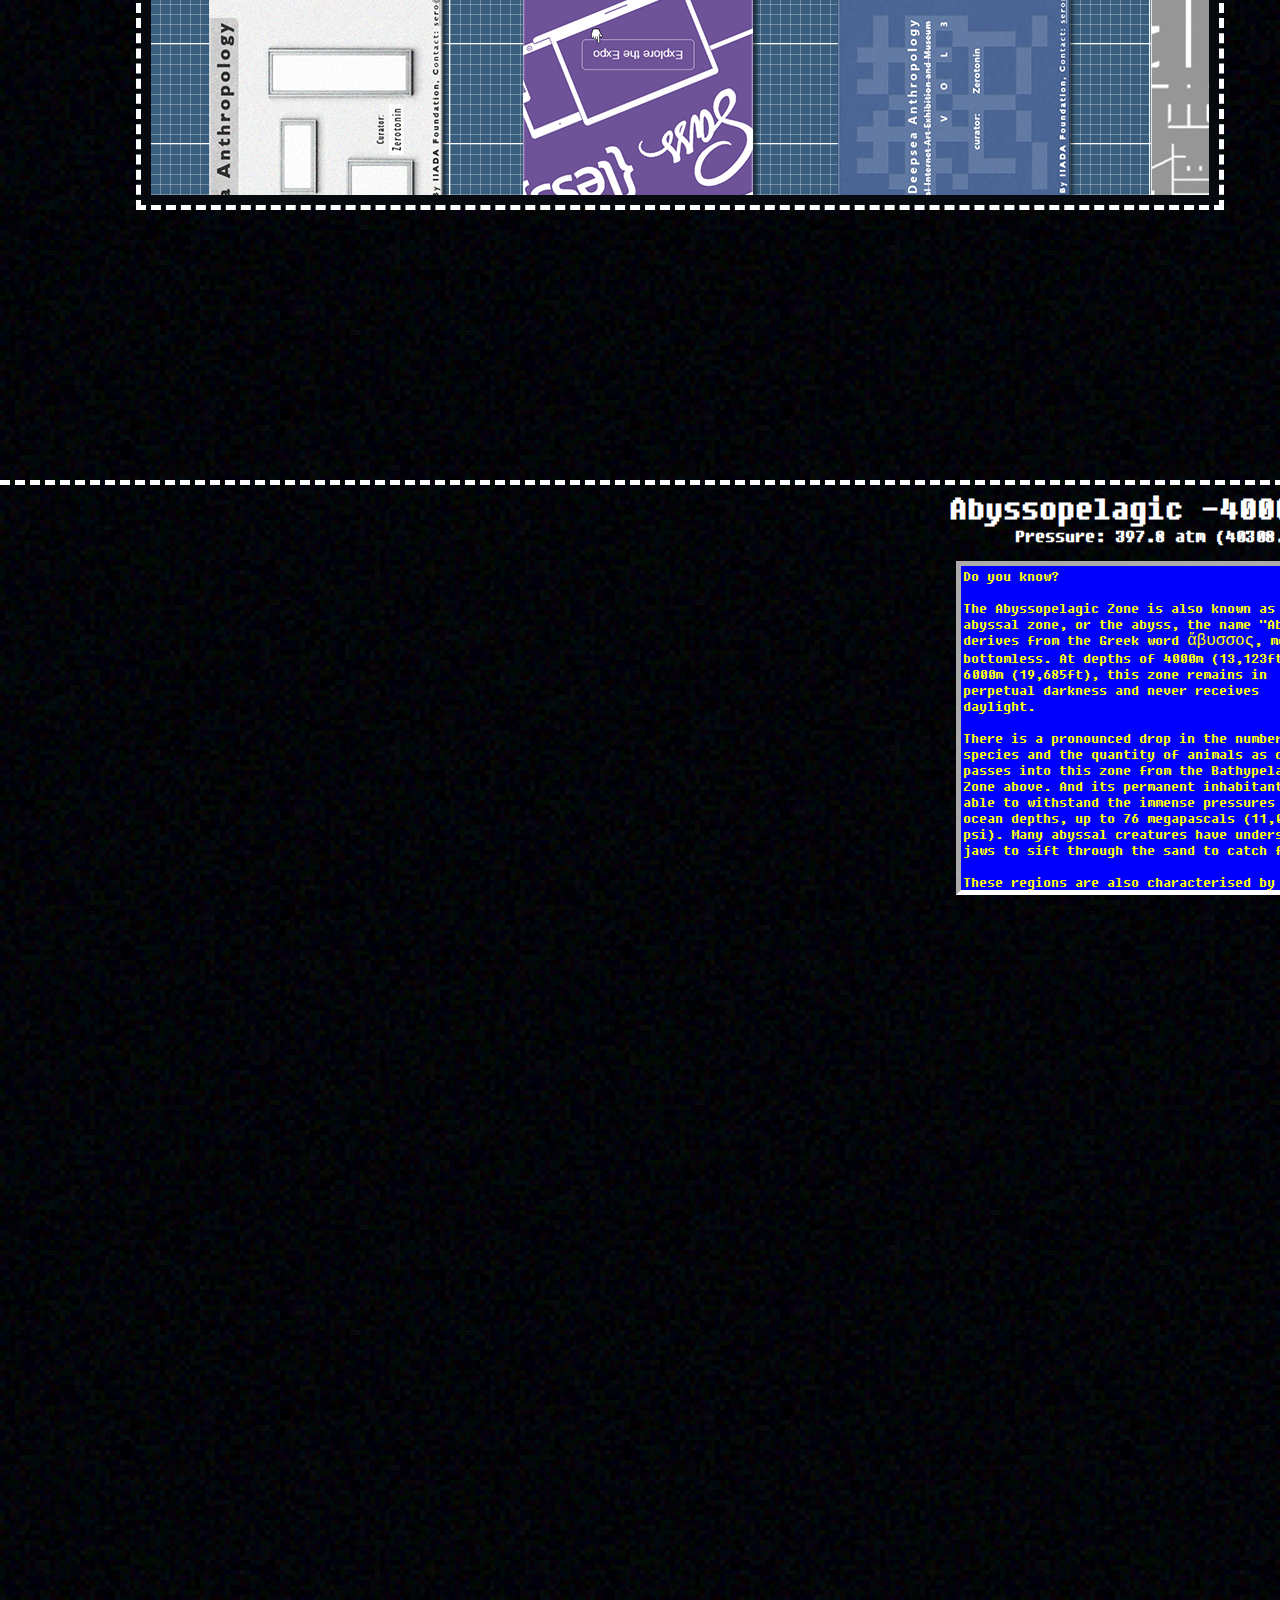
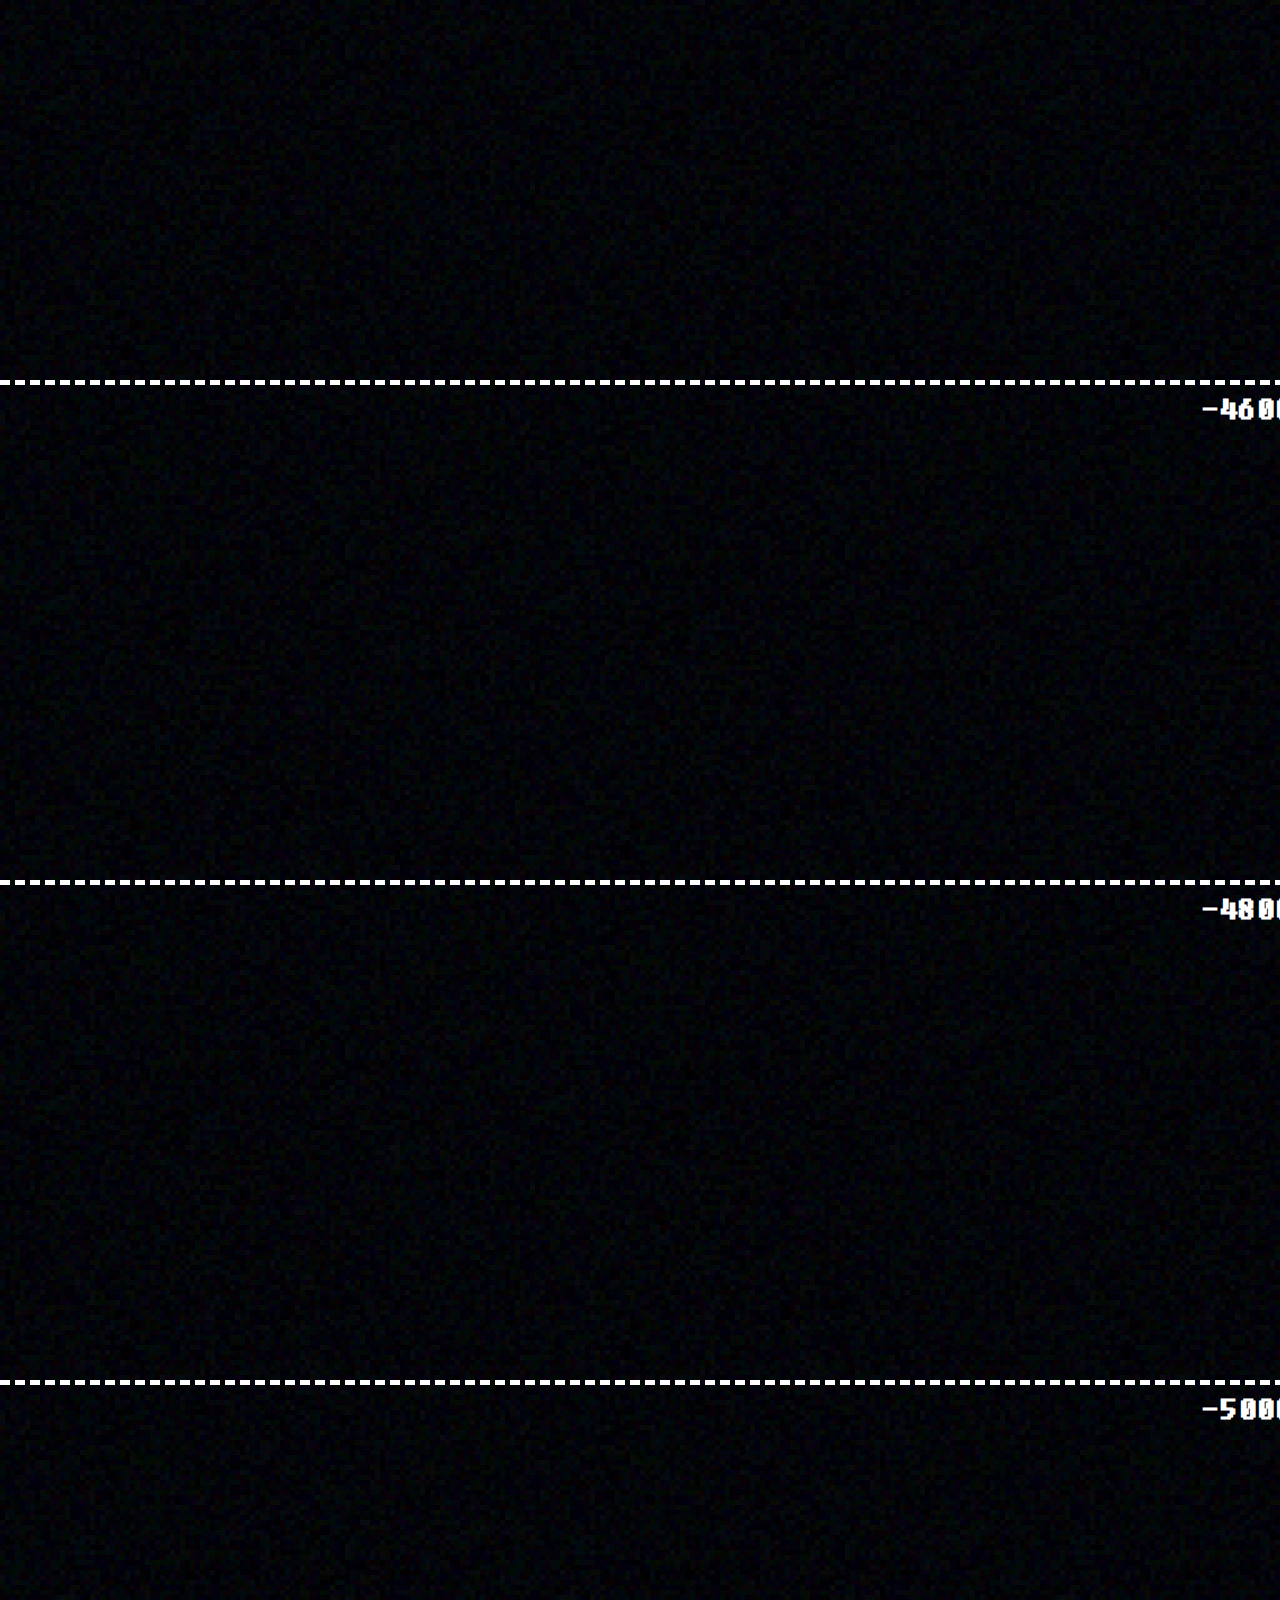
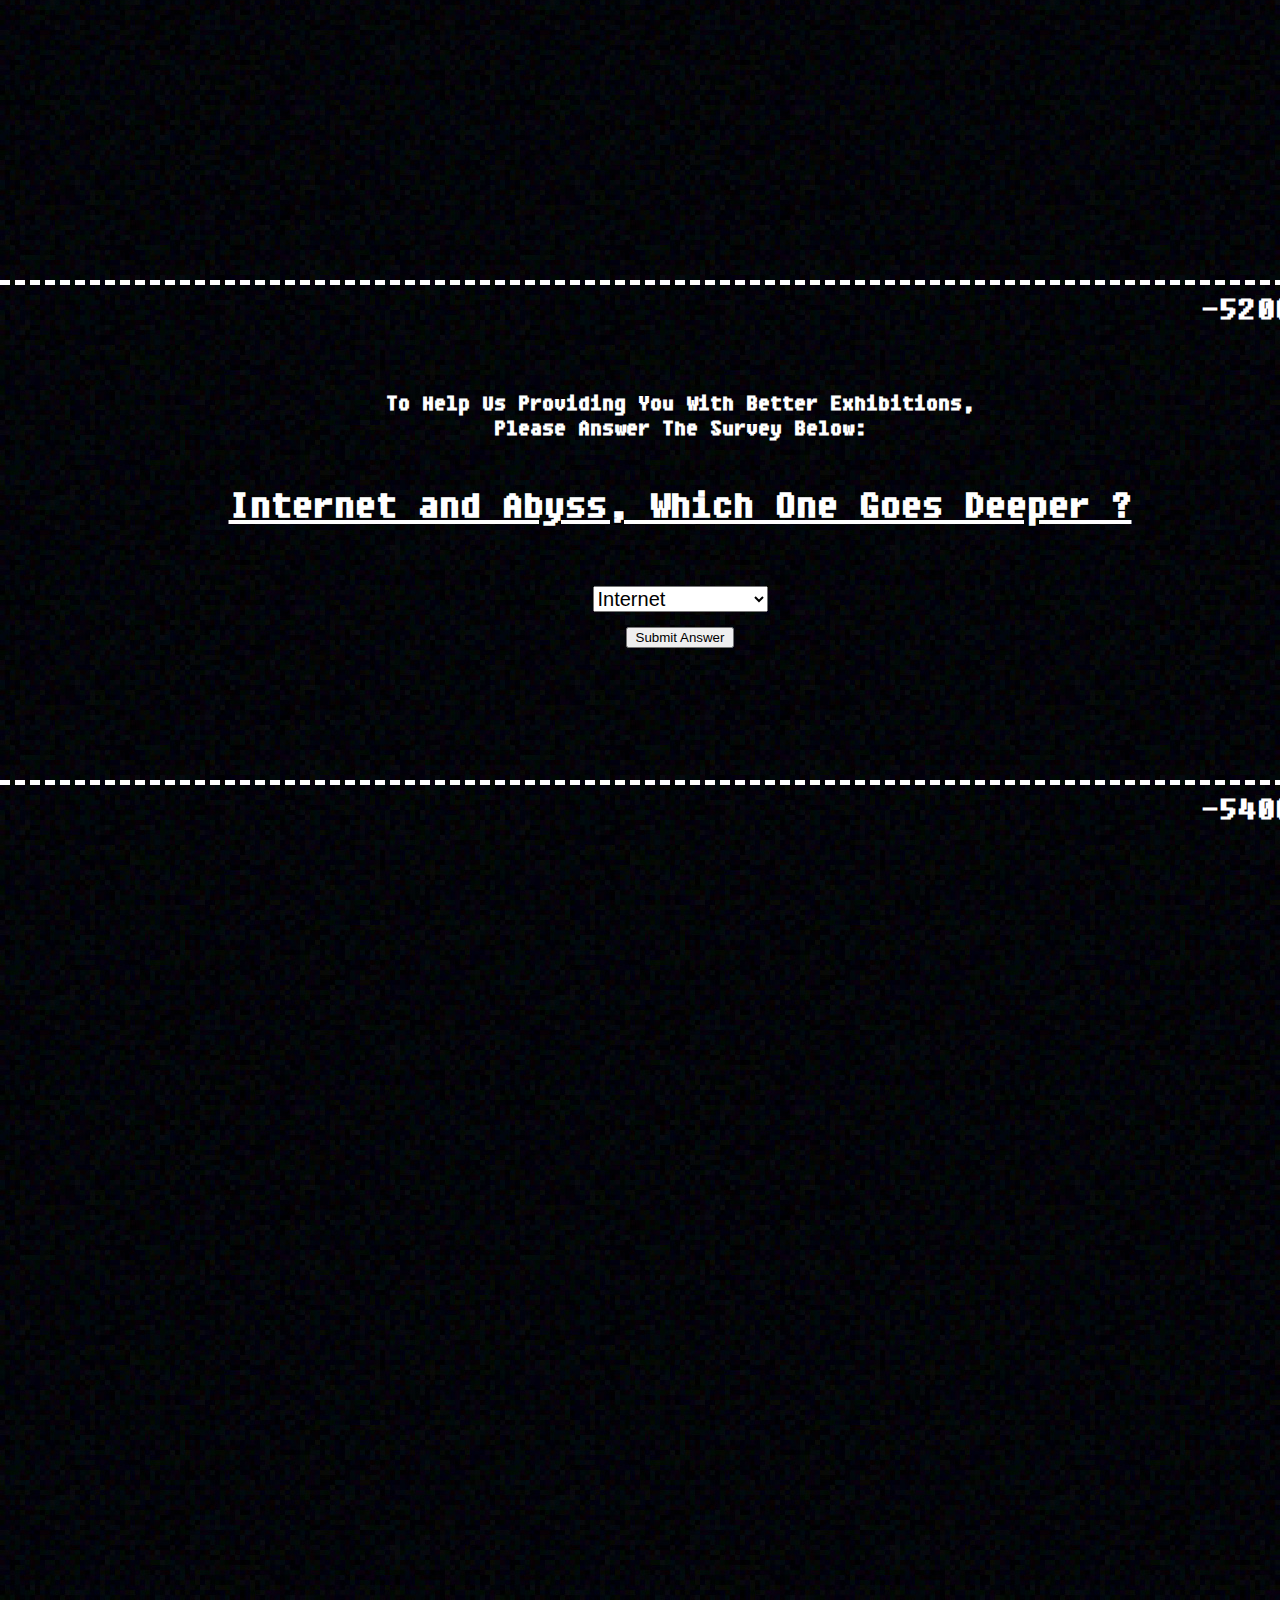
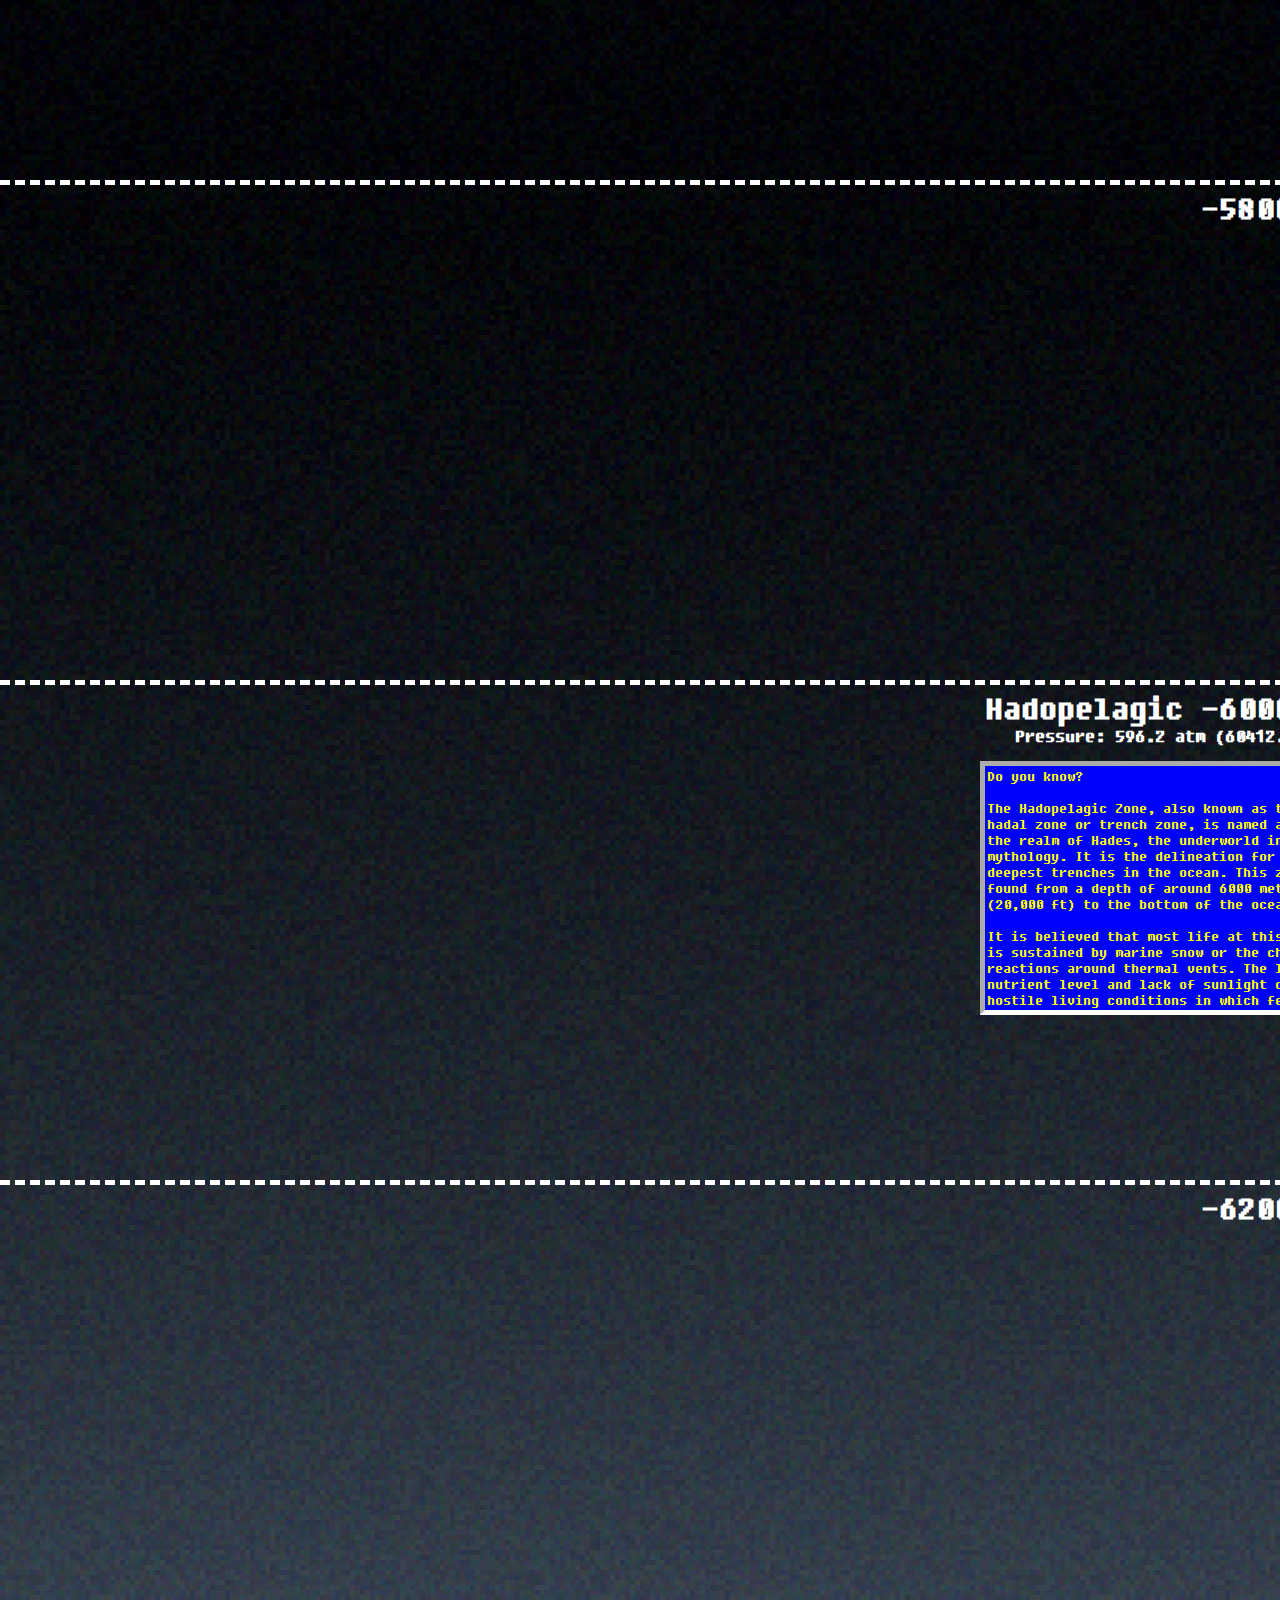
==== commit 59f7cb49: "Fix" ====
--- a/index.html
+++ b/index.html
@@ -47,7 +47,7 @@
     
 	<div id="layer2">
    	  <div class="layer-line">
-          <p style="font-size: 18px; position:absolute; margin-left:15px; margin-top:10px"># This museum is best viewed in a resolution of 1920*1080<br/># Proper attire required</p>
+          <p style="font-size: 18px; position:absolute; margin-left:15px; margin-top:10px"># This museum is best viewed in a resolution of 1920*1080 or higher<br/># Proper attire required</p>
           <h5>Mesopelagic -200 M-<br/>
             <span style="font-size:20px">Pressure: 20.8 atm (2111.7 kPa)</span><br/>
             <textarea rows="11" cols="38" disabled="true" class="tips">Do you know?
@@ -67,7 +67,7 @@
           		<!-- <h2 style="position: absolute; z-index:1; font-size: 78px; margin: 0; top: 35px; left: 332px; color: #B6B6B6; text-decoration:underline">IIADA</h2> -->
                 <h2><span style="font-size: 78px;"><a href="http://iiada.serotoninphobia.info/">IIADA</a></span>
                 <br />
-                Internet_Art_Exhibition_and_Museum_
+                The_Online_Exhibition_and_Museum_
             <br />Collective_Welcomes_You_</h2>
           </div> 
           <div class="titlesec3"></div>
@@ -75,7 +75,7 @@
           <div id="buttons">
           	<input type="submit" class="button" value="# Visitor's Guide" onClick="javascript:location.href = '#guide';"/>
             <input type="button" class="button" value="# Visitor's Book" onClick="javascript:location.href = '#book';" style="margin-bottom: 42px"/>
-            <input type="button" class="button" value="# Forbiddance and Regulation#" onClick="javascript:location.href = '#forb';"/>
+            <input type="button" class="button" value="# Restraint and Regulation#" onClick="javascript:location.href = '#forb';"/>
           </div>
               <div class="titlesec2">
                 <p style="text-align:center; font-size:42px; margin:8px 0 45px 0; 	font-weight: bold;">
@@ -109,8 +109,8 @@
 
 Animals living in the Bathypelagic Zone also tend to have a poor ability to swim. This adaptation is the result of low predator density and reduced visibility. </textarea></h5>
             <h3><a name="guide"></a>Visitor's Guide</h3>
-            <p style="margin: 15px 0 0 20px; line-height: 120%"> ■ Use Mouse To Watch;
-		<br />■ Use Gill to Breathe;
+            <p style="margin: 15px 0 0 20px; line-height: 120%"> ■ Use Mouse To Browse;
+		<br />■ Use Gills to Breathe;
         <br />■ &#60;DO NOT&#62; <span style="text-decoration:line-through">Use Hands to Touch</span>;
         <br />■ Use Heart to Embrace;
         <br />■ &#60;DO NOT&#62; <span style="text-decoration:line-through">Right Click Under All Circumstances</span>;
@@ -147,19 +147,19 @@
     <div id="layer7">
     	<div class="layer-line">
           <h5> -1600 M- </h5>
-          <h3><a name="forb"></a> Forbiddance and Regulation</h3> 
-		  <table  border="0" cellpadding="30">
+          <h3><a name="forb"></a> Restraint and Regulation</h3> 
+		  <table  border="0" cellpadding="15" style="margin-top:16px">
           <tbody>
             <tr>
               <td class="signs">
               <img src="images/sign1.png" width="150" height="150" alt=""/>
               <div class="signtext"><h4>No Smoking</h4></div></td>
               <td class="signs">
+              <img src="images/sign3.png" width="150" height="150" alt=""/>
+              <div class="signtext"><h4>No Food or Drink</h4></div></td>
+			  <td class="signs">
               <img src="images/sign2.png" width="150" height="150" alt=""/>
-              <div class="signtext"><h4>No Photo</h4></div></td>
-			  <td class="signs">
-              <img src="images/sign3.png" width="150" height="150" alt=""/>
-              <div class="signtext"><h4>No Food</h4></div></td>
+              <div class="signtext"><h4>No Photos</h4></div></td>
             </tr>
             <tr>
               <td class="signs">
@@ -170,7 +170,7 @@
               <div class="signtext"><h4>No WIFI</h4></div></td>
               <td class="signs">
               <img src="images/sign6.png" width="150" height="150" alt=""/>
-              <div class="signtext"><h4>No Mobile</h4></div></td>
+              <div class="signtext"><h4>No Mobile Phones</h4></div></td>
             </tr>
           </tbody>
         </table>
--- a/css/index.css
+++ b/css/index.css
@@ -2,8 +2,11 @@
 body {
 	background-color: white;
 	width: 100%;
+    min-width: 1360px;
 	margin: 0 auto;
-	overflow-x: hidden;
+    position: relative;
+    -webkit-font-smoothing: antialiased;
+    -moz-osx-font-smoothing: grayscale;
 }
 
 h1, h2, h3, h4, h5,p{
@@ -509,9 +512,9 @@
 	font-family: "Fixedsys";
 	src: url('../images/fsex300-webfont.eot');
 	src: url('../images/fsex300-webfont.eot?#iefix') format('embedded-opentype'),
-url('../images/fsex300-webfont.woff') format('woff'),
-url('../images/fsex300-webfont.ttf') format('truetype'),
-url('../images/fsex300-webfont.svg#FixedsysExcelsior301Regular') format('svg');
+	url('../images/fsex300-webfont.woff') format('woff'),
+	url('../images/fsex300-webfont.ttf') format('truetype'),
+	url('../images/fsex300-webfont.svg#FixedsysExcelsior301Regular') format('svg');
 }
 /*
 @keyframes roll {
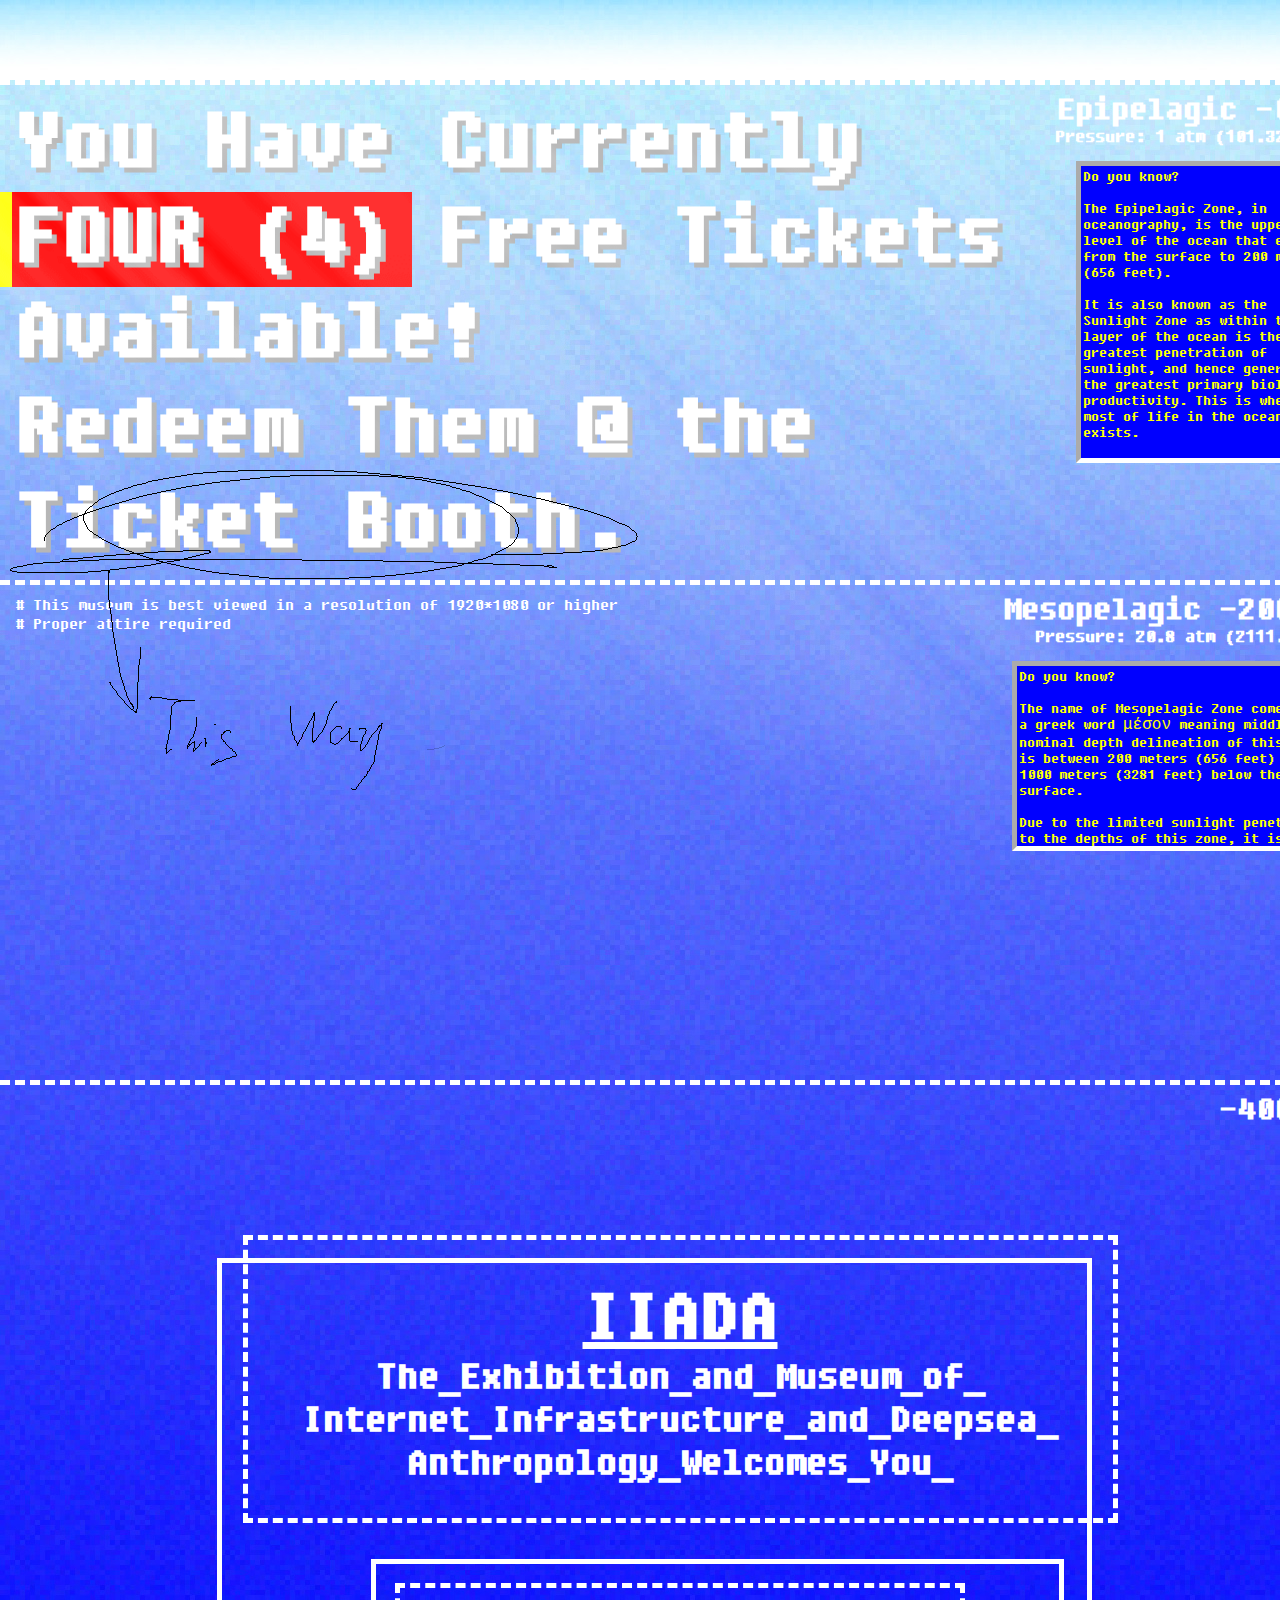
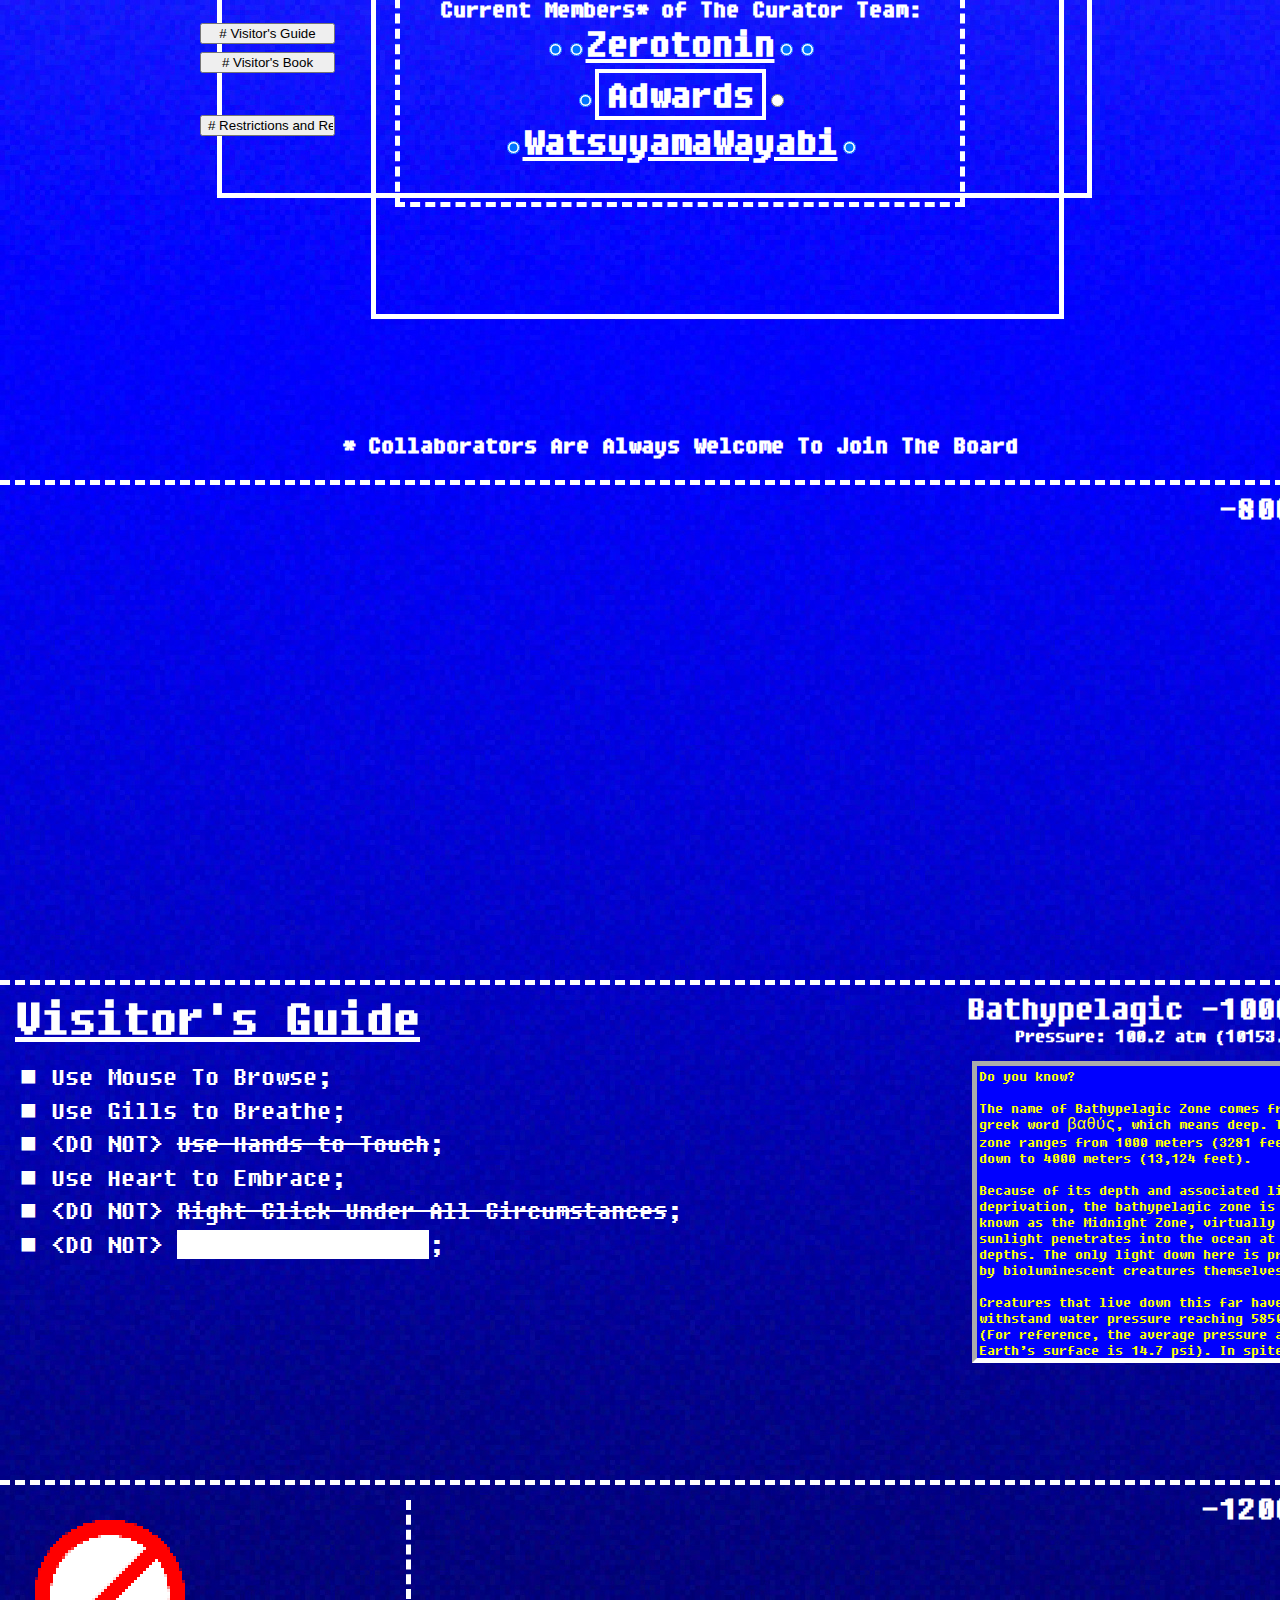
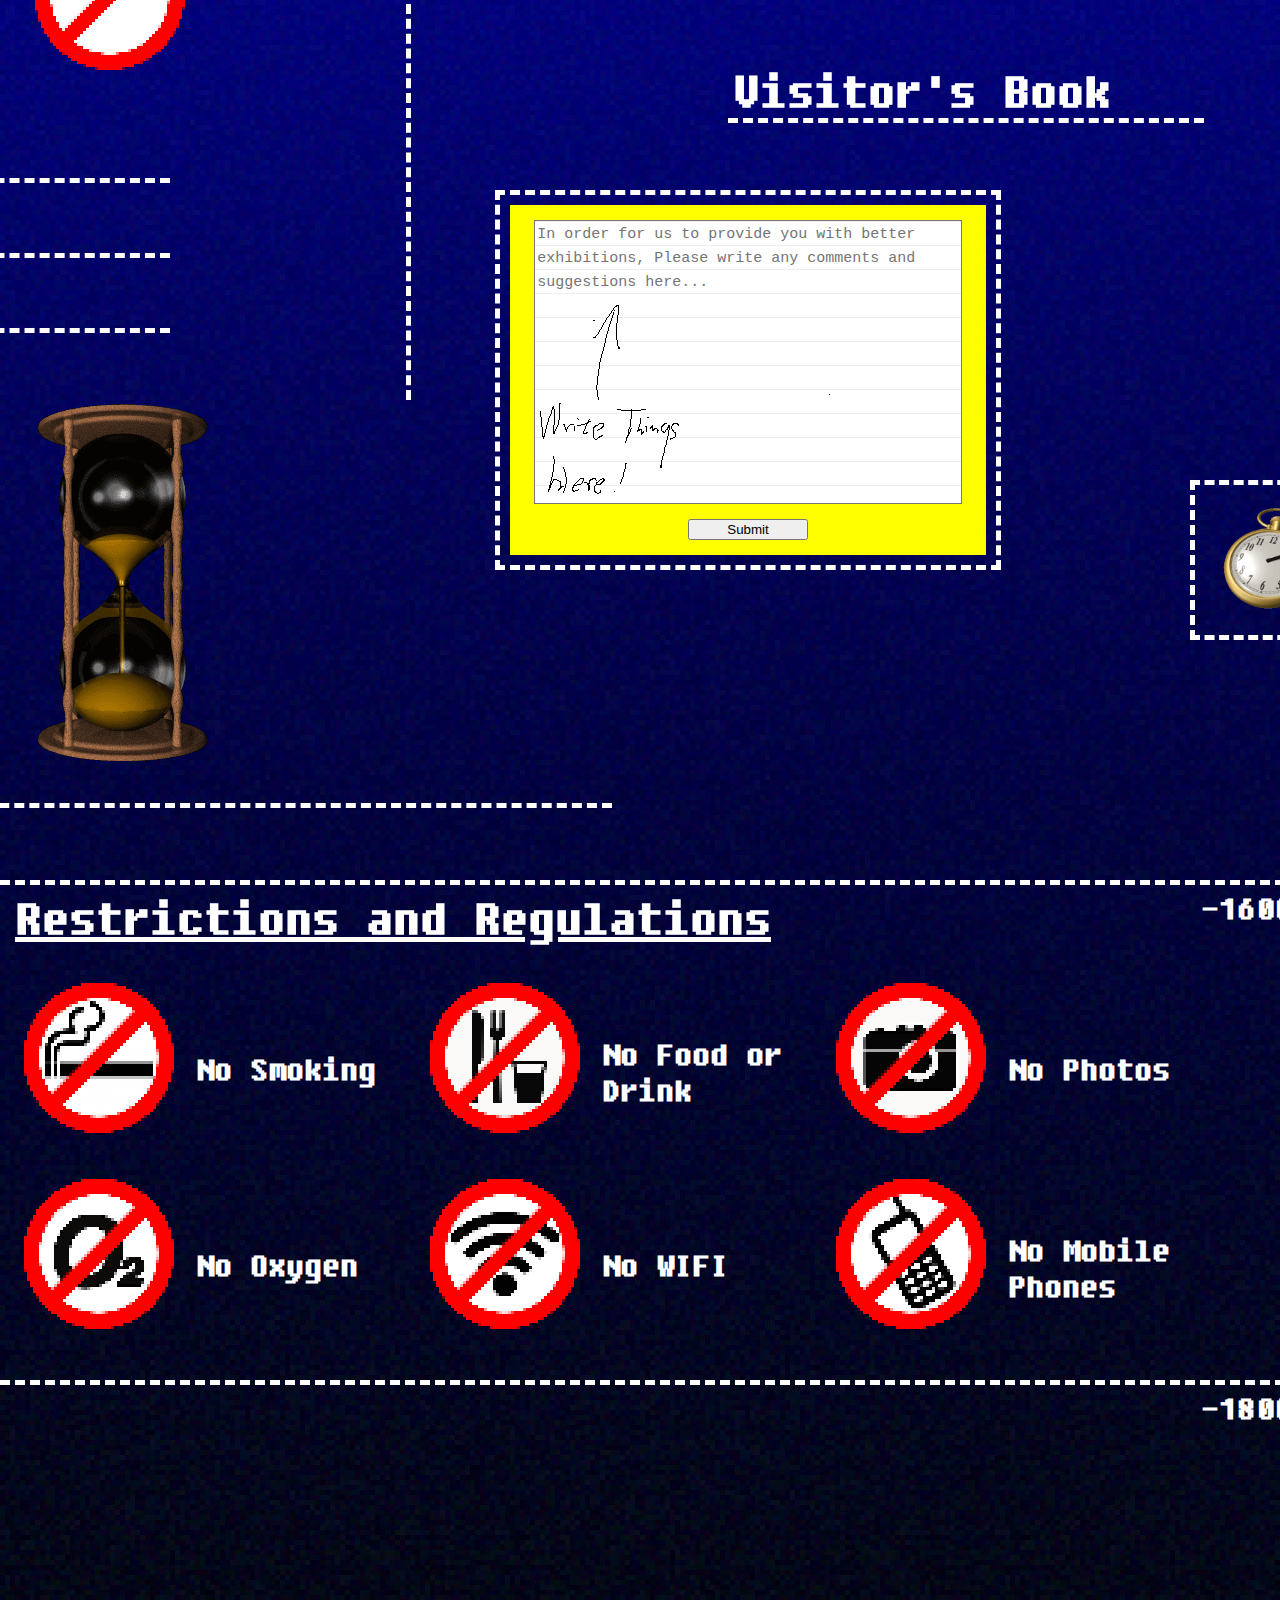
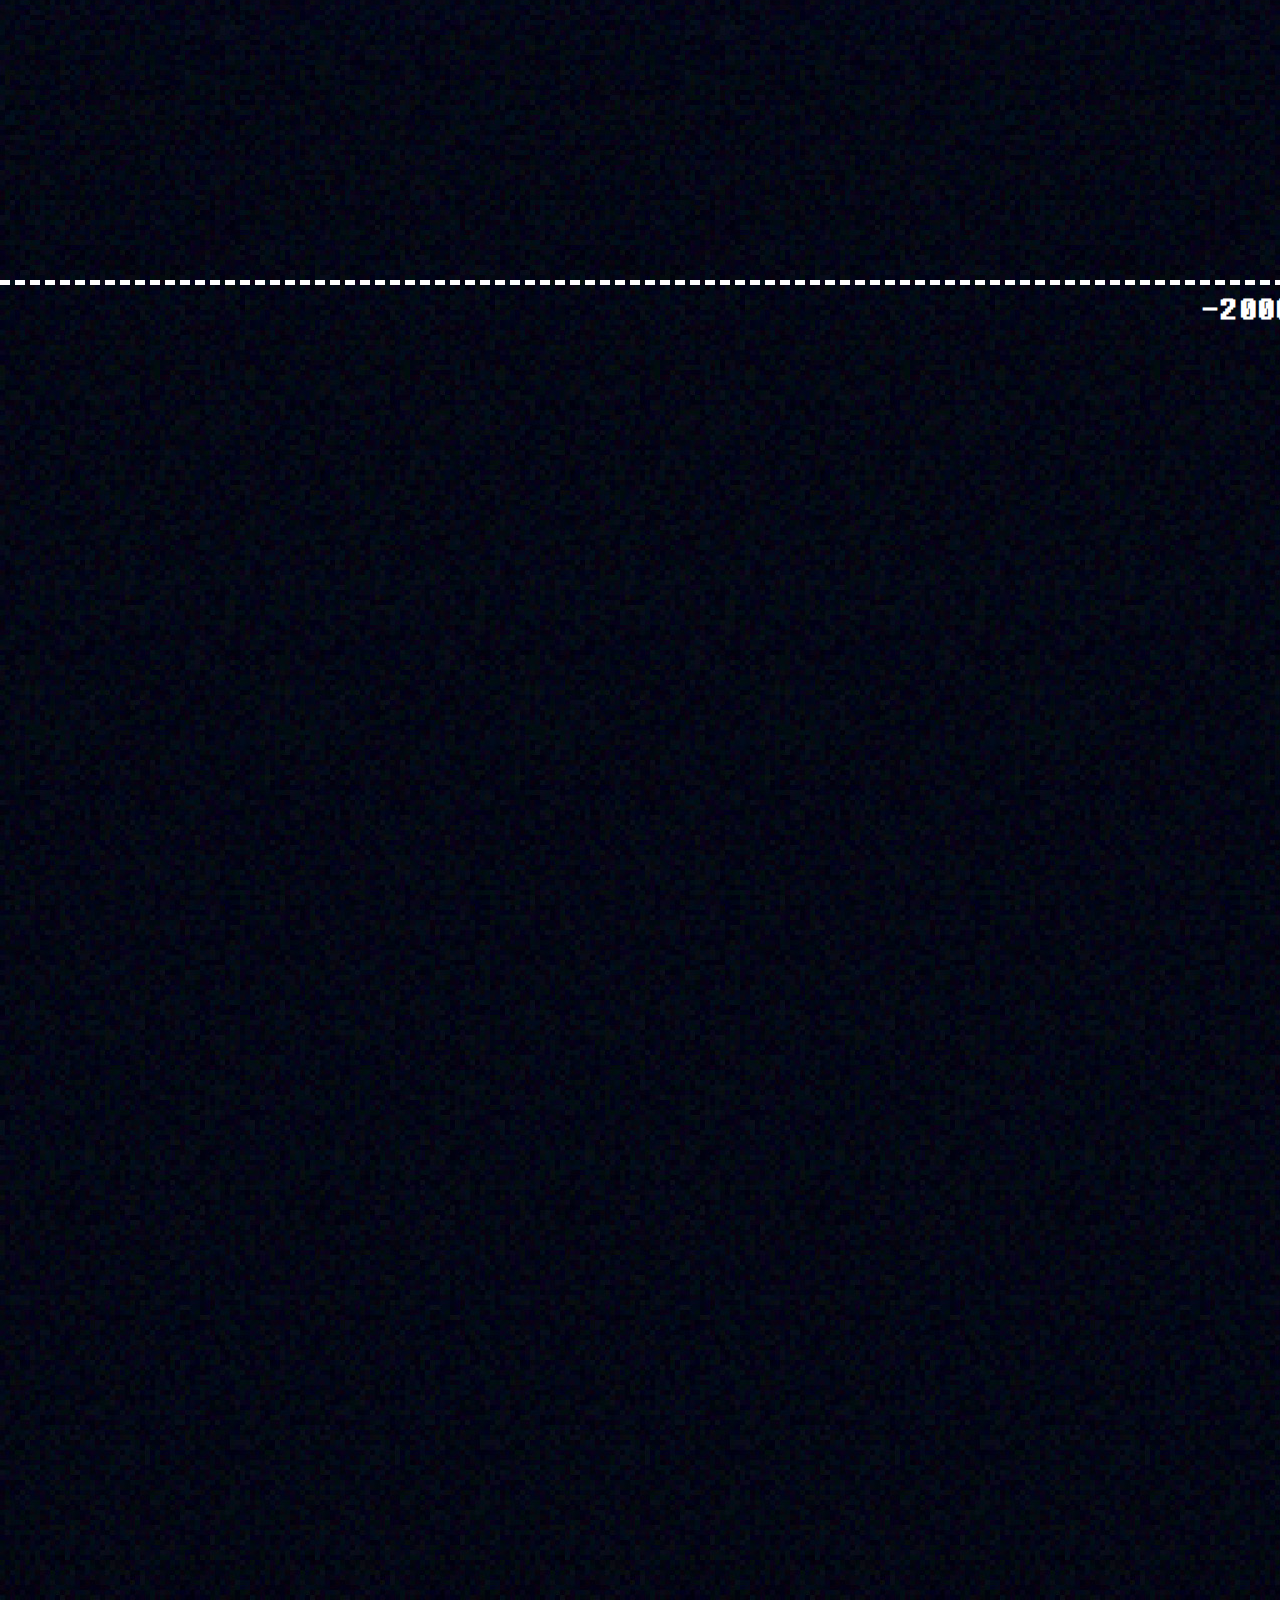
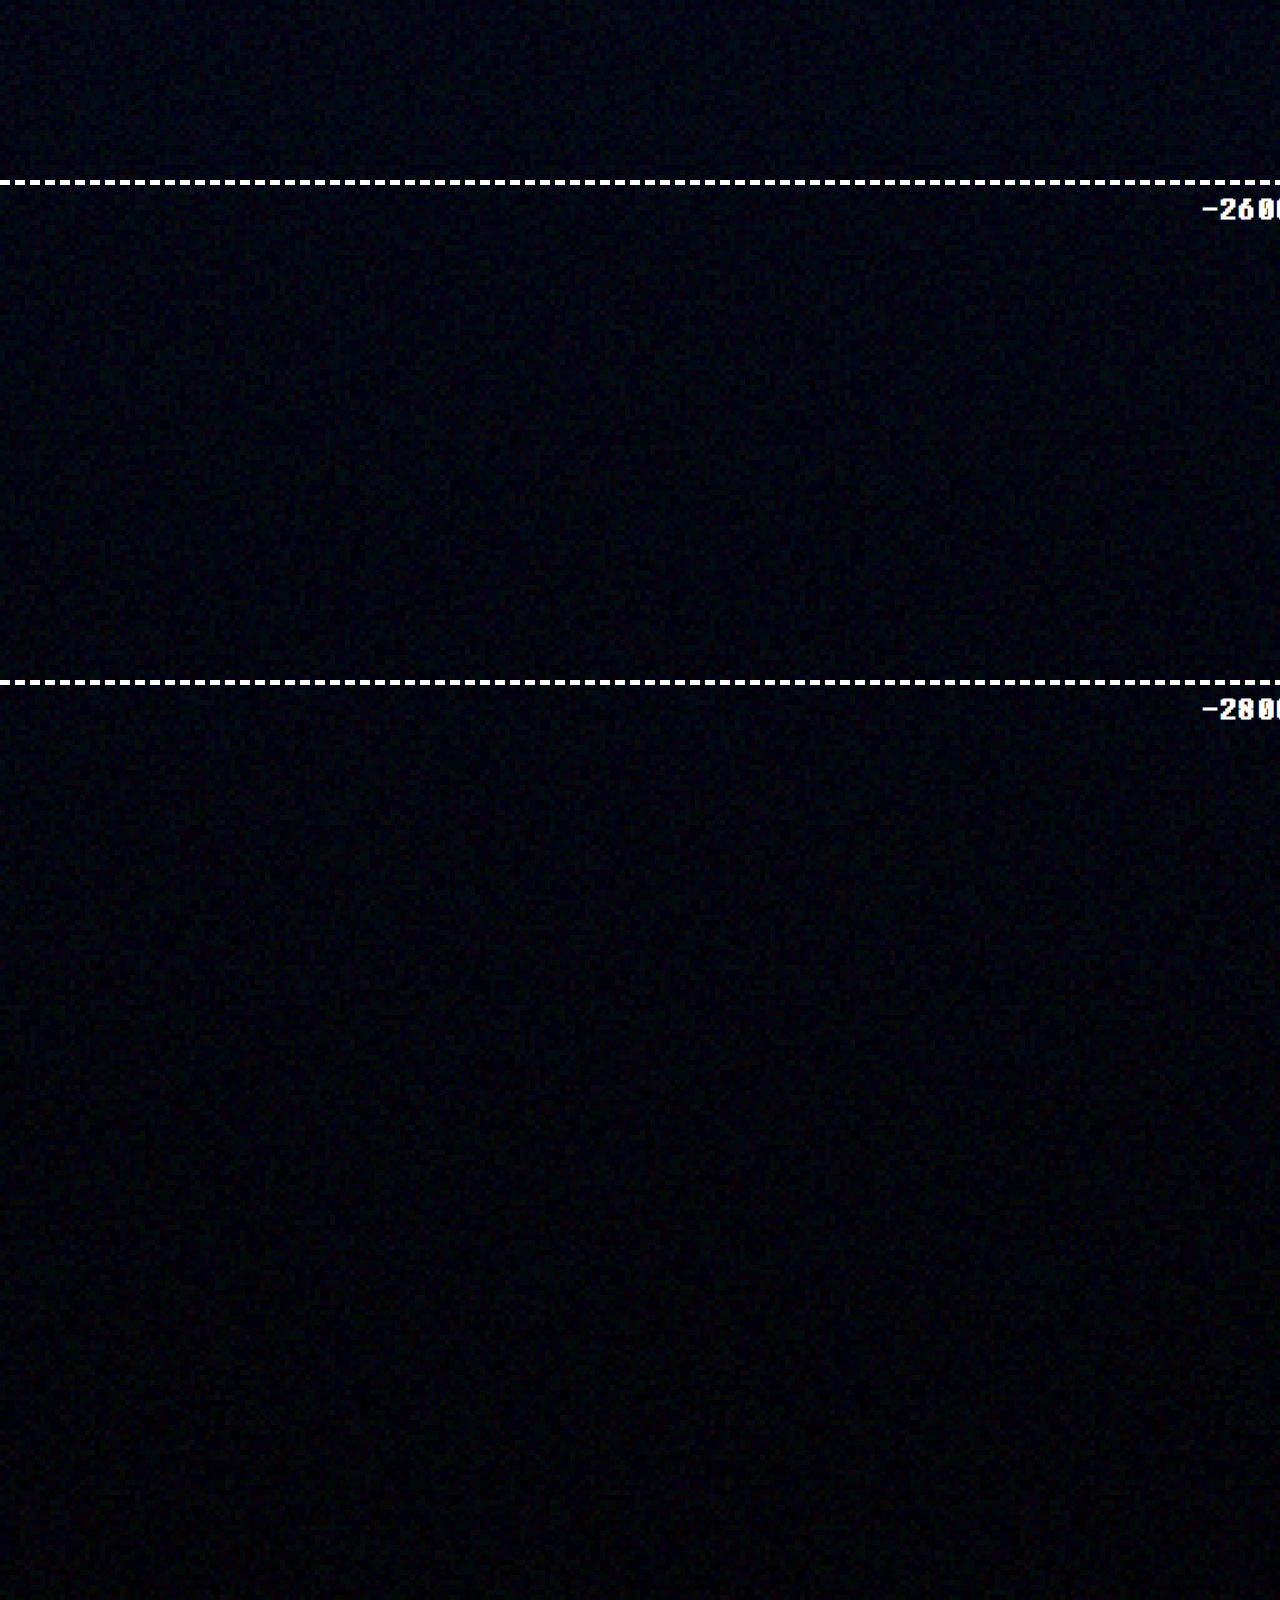
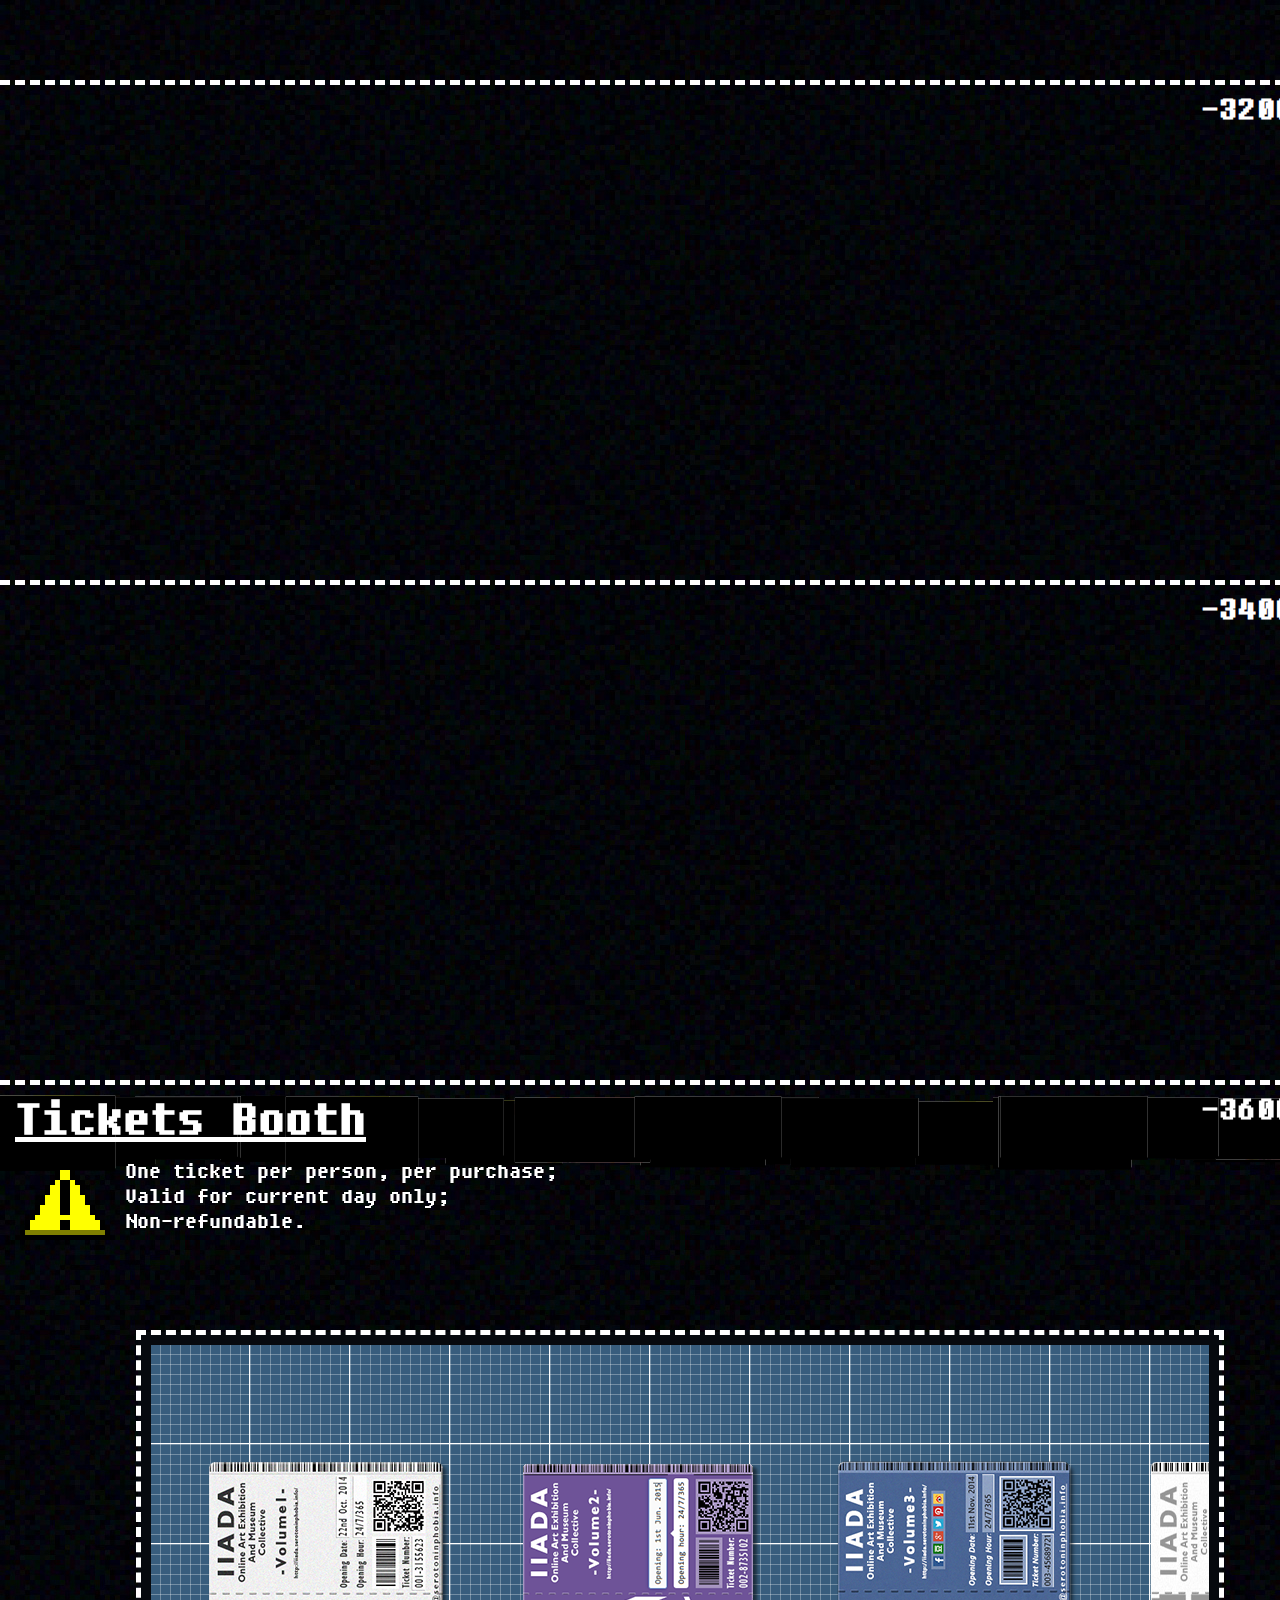
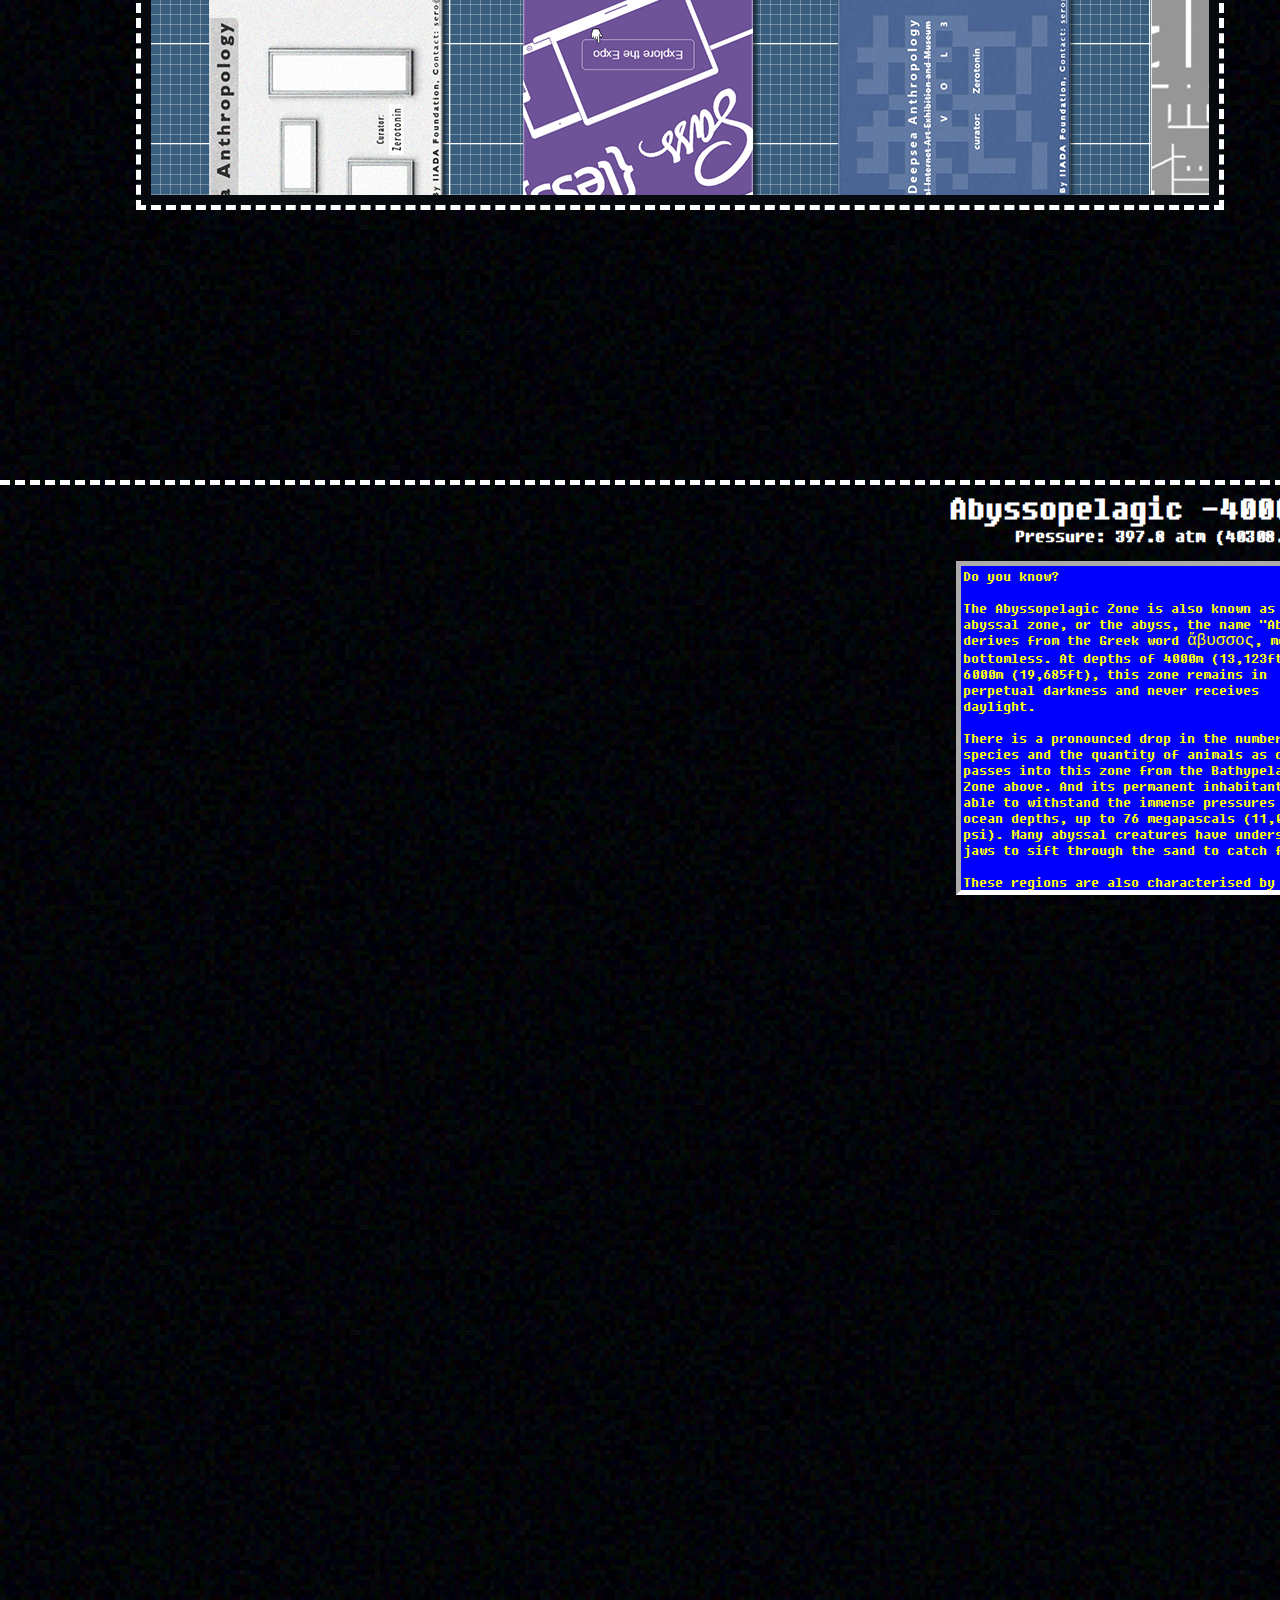
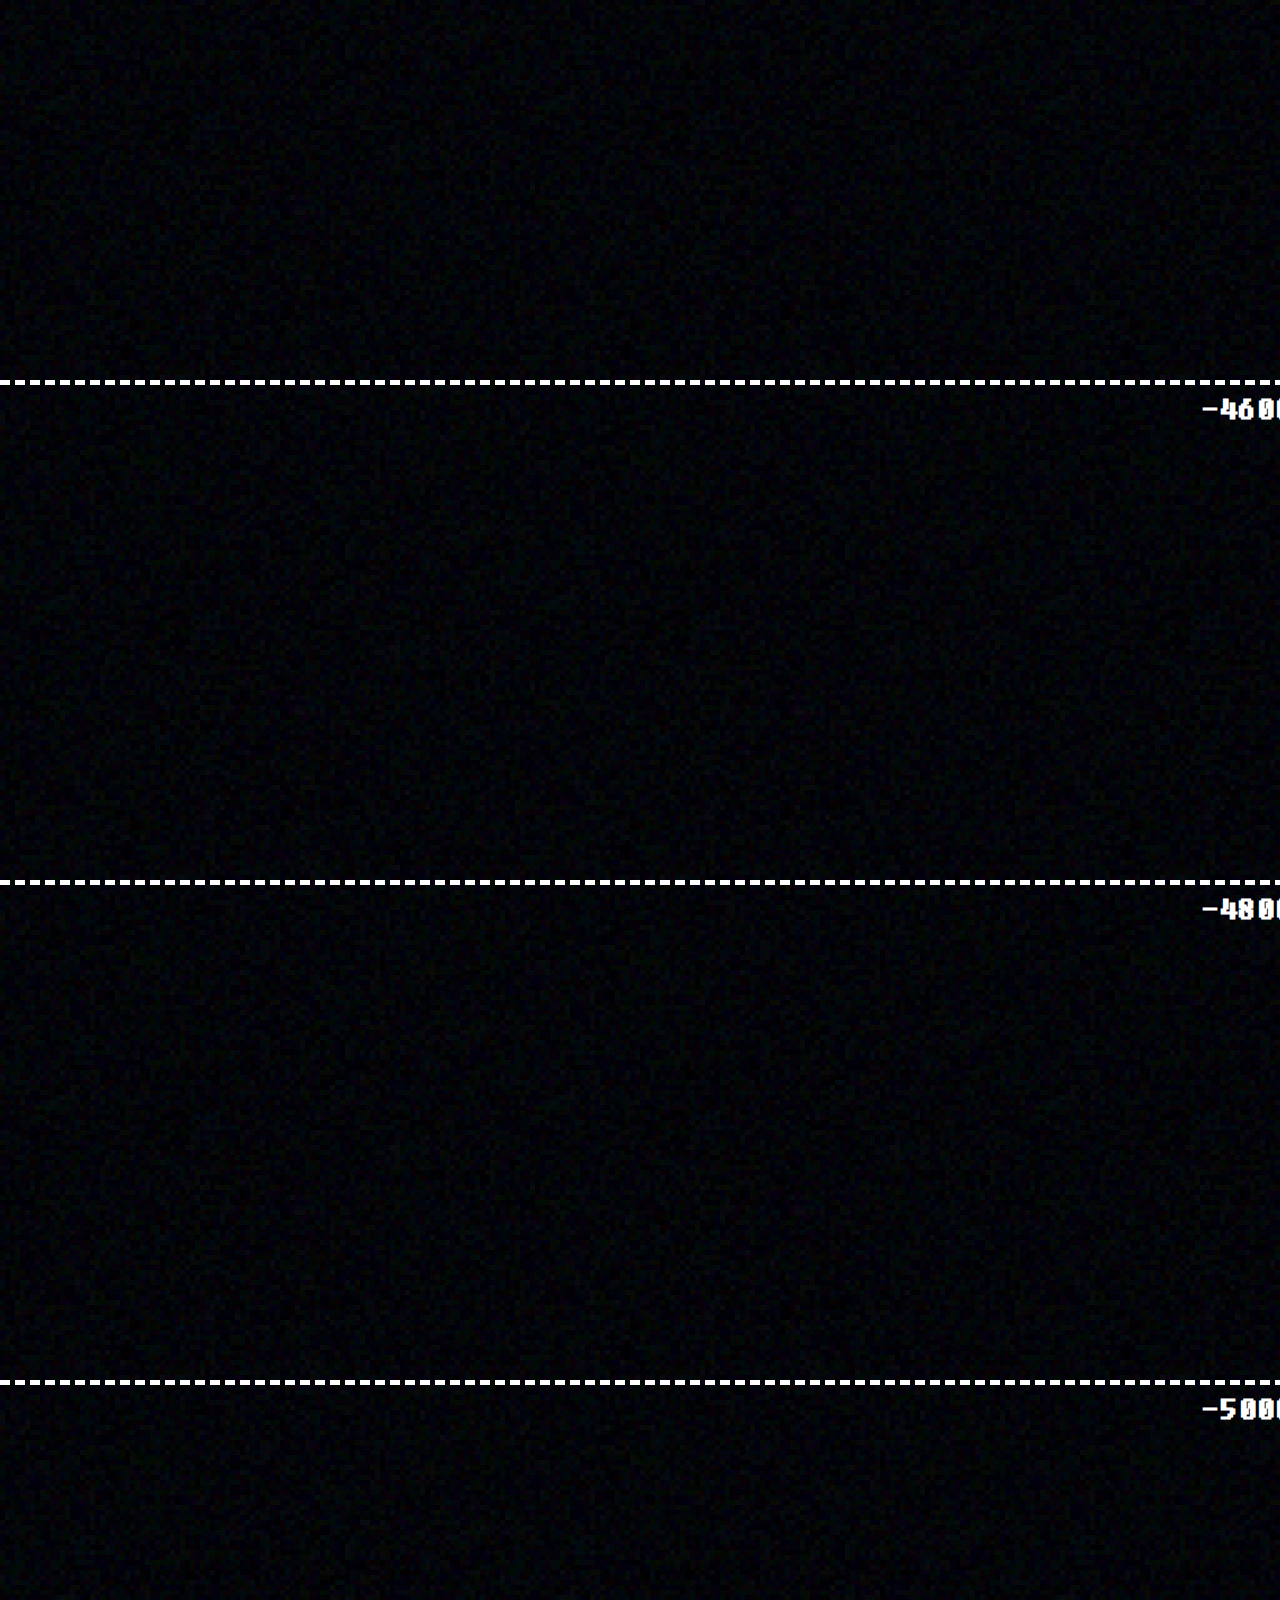
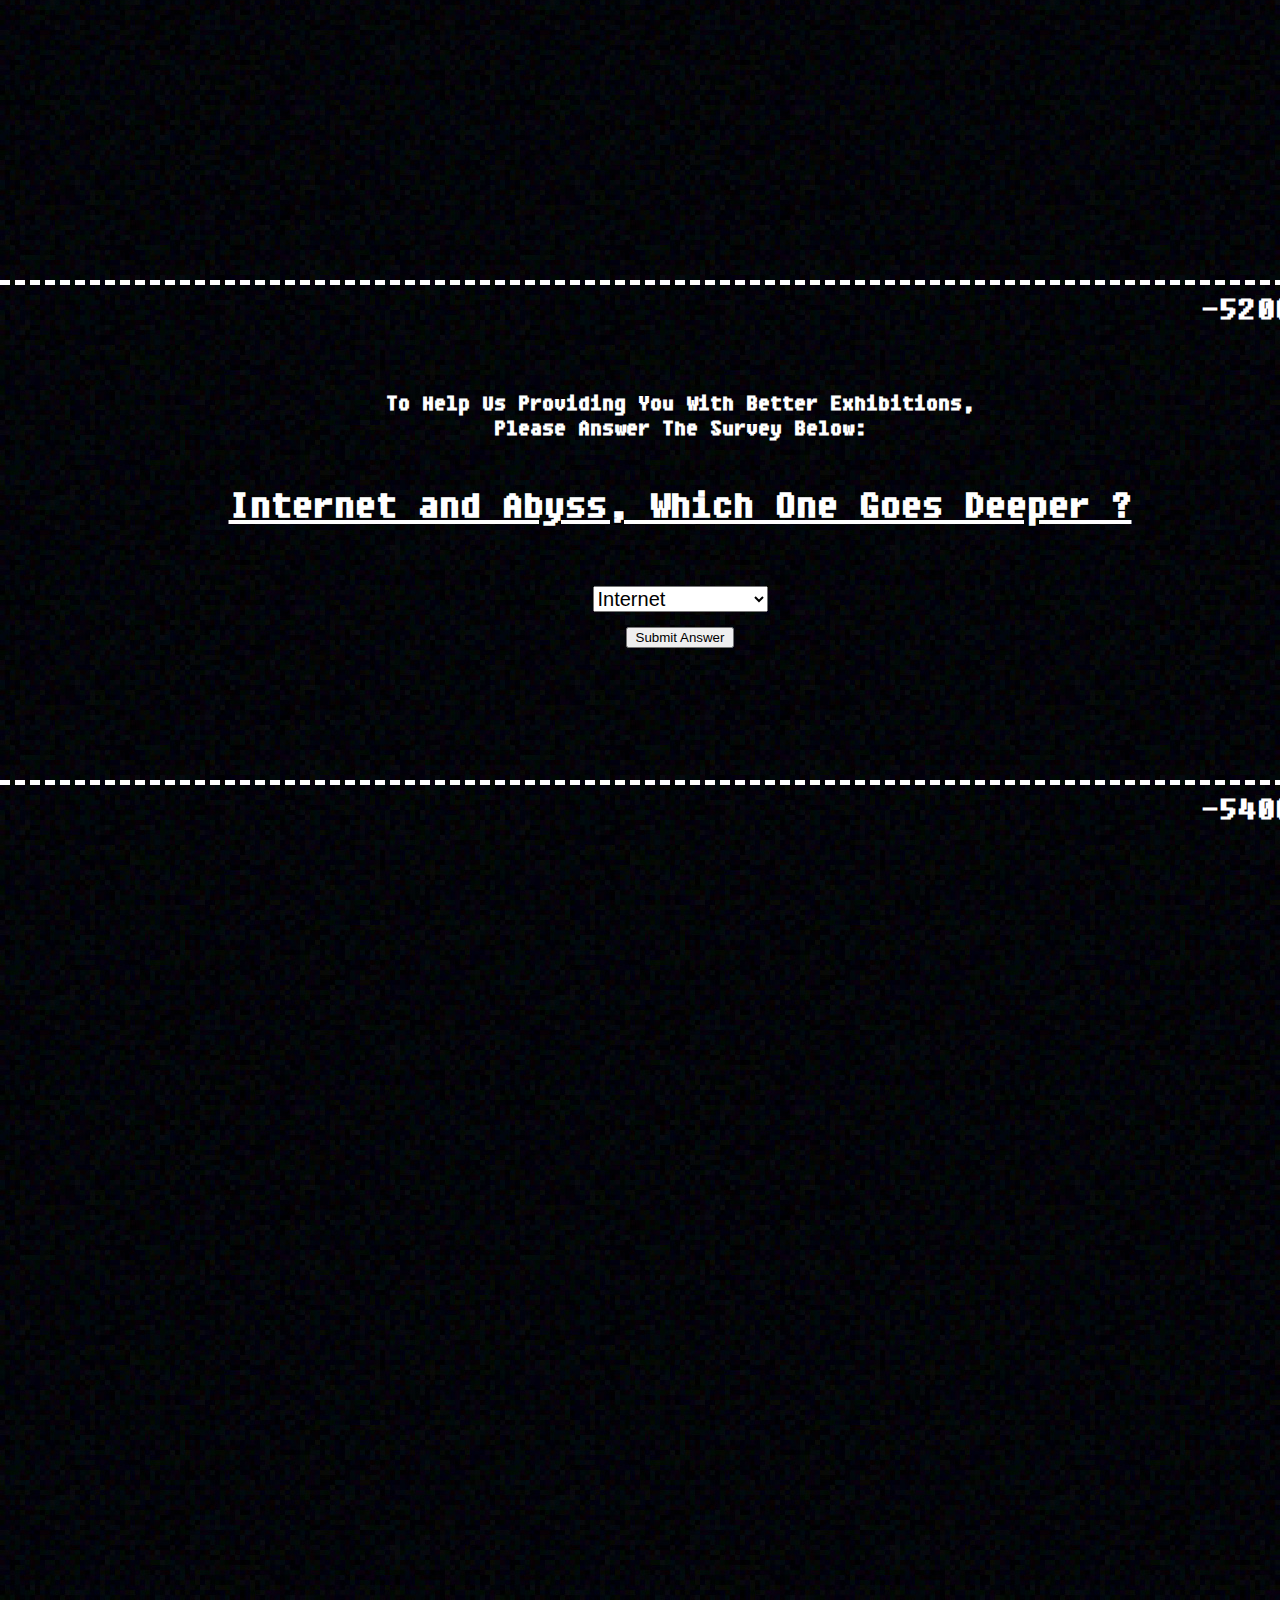
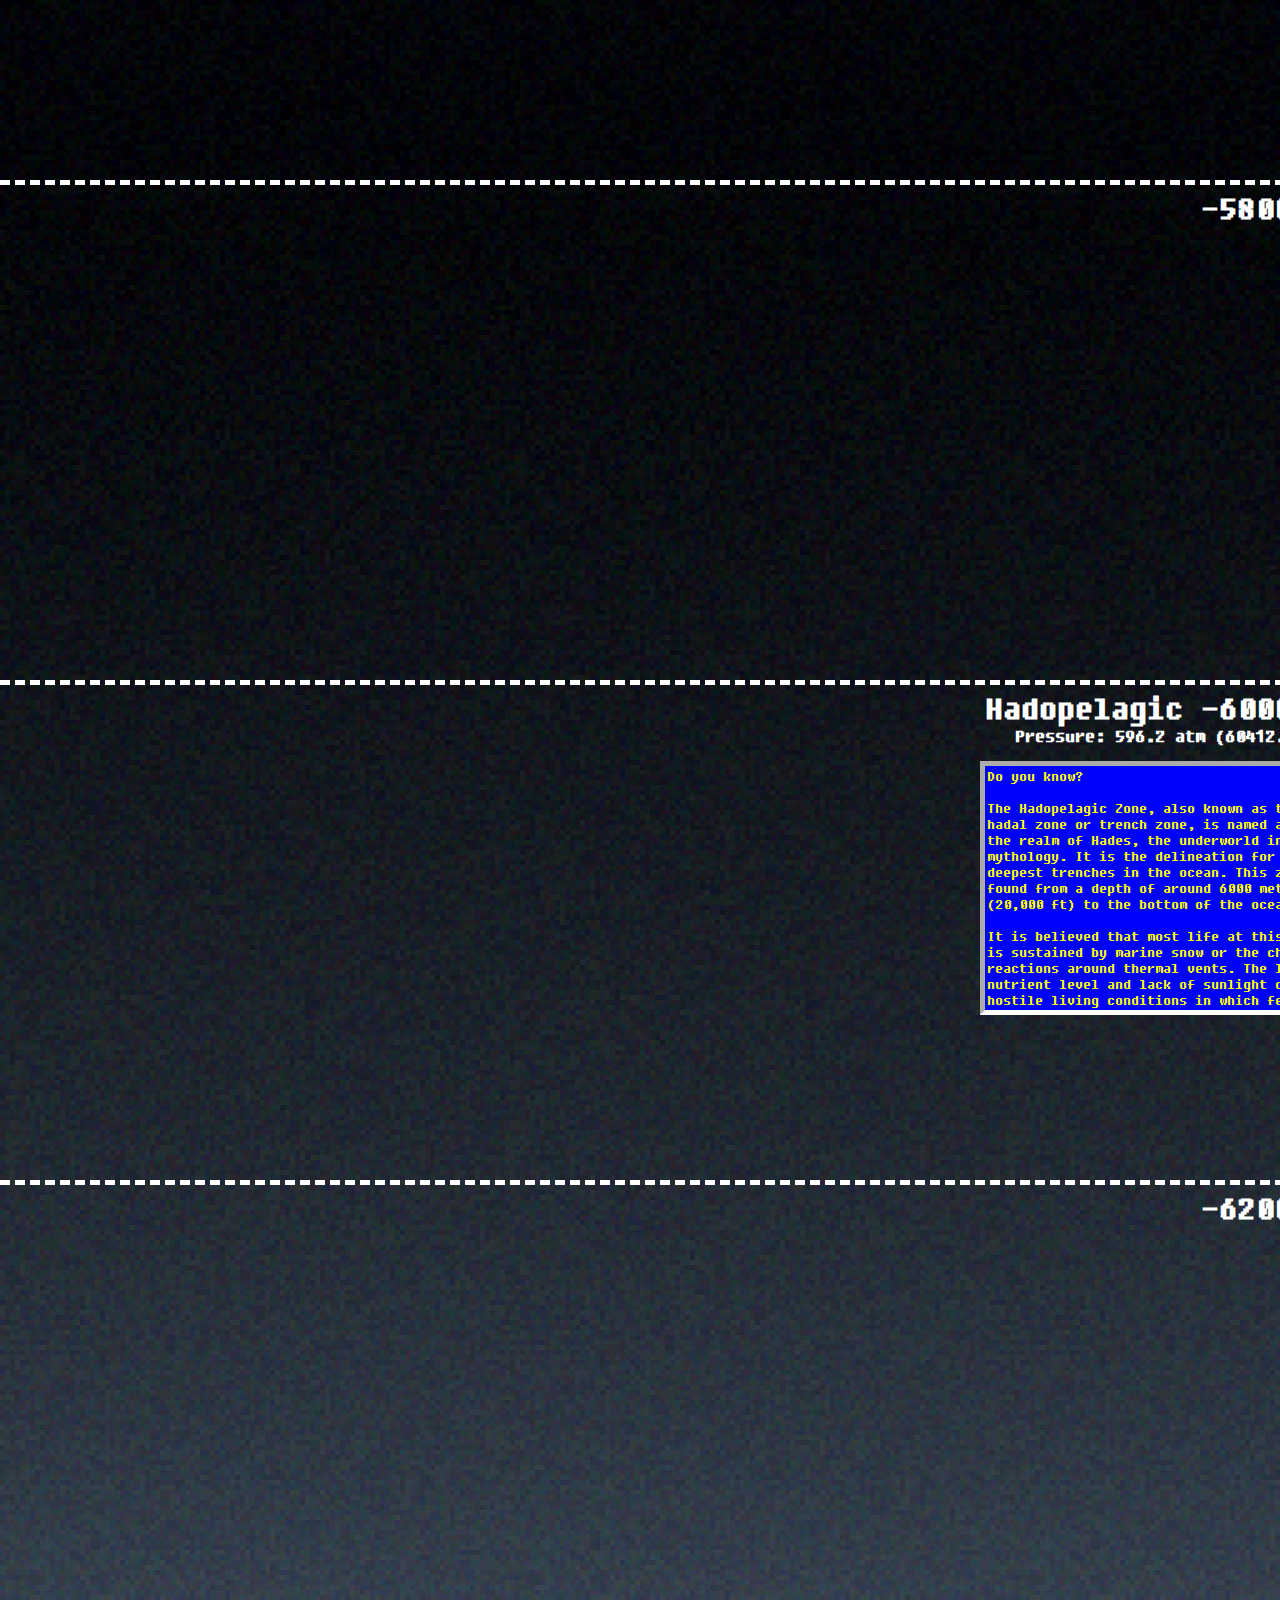
==== commit 4f4f00b8: "fixes" ====
--- a/index.html
+++ b/index.html
@@ -67,25 +67,26 @@
           		<!-- <h2 style="position: absolute; z-index:1; font-size: 78px; margin: 0; top: 35px; left: 332px; color: #B6B6B6; text-decoration:underline">IIADA</h2> -->
                 <h2><span style="font-size: 78px;"><a href="http://iiada.serotoninphobia.info/">IIADA</a></span>
                 <br />
-                The_Online_Exhibition_and_Museum_
-            <br />Collective_Welcomes_You_</h2>
+                The_Exhibition_and_Museum_of_
+            <br />Internet_Infrastructure_and_Deepsea_
+            <br />Anthropology_Welcomes_You_</h2>
           </div> 
           <div class="titlesec3"></div>
           <div class="titlesec4"></div>
           <div id="buttons">
           	<input type="submit" class="button" value="# Visitor's Guide" onClick="javascript:location.href = '#guide';"/>
             <input type="button" class="button" value="# Visitor's Book" onClick="javascript:location.href = '#book';" style="margin-bottom: 42px"/>
-            <input type="button" class="button" value="# Restraint and Regulation#" onClick="javascript:location.href = '#forb';"/>
+            <input type="button" class="button" value="# Restrictions and Regulations#" onClick="javascript:location.href = '#forb';"/>
           </div>
               <div class="titlesec2">
                 <p style="text-align:center; font-size:42px; margin:8px 0 45px 0; 	font-weight: bold;">
-                <span style="font-size:28px">Current Members of Curator* Are:</span>
+                <span style="font-size:26px">Current Members* of The Curator Team:</span>
                 <br /><input type="radio" checked="checked"/><input type="radio" checked="checked"/><a href="http://serotoninphobia.info/" target="_blank">Zerotonin</a><input type="radio" checked="checked"/><input type="radio" checked="checked"/>
                 <br /><input type="radio" checked="checked"/><a href="http://ifyoucrashed.today/" target="_blank" class="deceased"><span style="line-height:145%">Adwards</span></a><input type="radio"/>
                 <br />
                     <input type="radio" checked="checked"/><a href="http://matsuyamamiyabi.tumblr.com/" target="_blank"><span style="line-height:75%">WatsuyamaWayabi</span></a><input type="radio" checked="checked"/></p>
               </div>
-              <h2 style="font-size:28px; position:absolute; left:0; right:0; bottom:0">* Collaborators Are Always Welcome To Join The Board</h2>
+              <h2 style="font-size:26px; position:absolute; left:0; right:0; bottom:0">* Collaborators Are Always Welcome To Join The Board</h2>
       </div>
 </div>
     
@@ -147,8 +148,8 @@
     <div id="layer7">
     	<div class="layer-line">
           <h5> -1600 M- </h5>
-          <h3><a name="forb"></a> Restraint and Regulation</h3> 
-		  <table  border="0" cellpadding="15" style="margin-top:16px">
+          <h3><a name="forb"></a> Restrictions and Regulations</h3> 
+		  <table  border="0" cellpadding="22" style="position: relative; margin-top:14px">
           <tbody>
             <tr>
               <td class="signs">
@@ -156,7 +157,7 @@
               <div class="signtext"><h4>No Smoking</h4></div></td>
               <td class="signs">
               <img src="images/sign3.png" width="150" height="150" alt=""/>
-              <div class="signtext"><h4>No Food or Drink</h4></div></td>
+              <div class="signtext" style="margin-top: -15px"><h4>No Food or Drink</h4></div></td>
 			  <td class="signs">
               <img src="images/sign2.png" width="150" height="150" alt=""/>
               <div class="signtext"><h4>No Photos</h4></div></td>
@@ -170,7 +171,7 @@
               <div class="signtext"><h4>No WIFI</h4></div></td>
               <td class="signs">
               <img src="images/sign6.png" width="150" height="150" alt=""/>
-              <div class="signtext"><h4>No Mobile Phones</h4></div></td>
+              <div class="signtext" style="margin-top: -15px"><h4>No Mobile Phones</h4></div></td>
             </tr>
           </tbody>
         </table>
--- a/css/index.css
+++ b/css/index.css
@@ -47,10 +47,10 @@
 
 .titlesec{
 	margin: 0 auto;
-	margin-top: 215px;
+	margin-top: 150px;
 	border-style: dashed;
 	border-color: #FFFFFF;
-	border-width: 5px 5px 5px 5px;
+	border-width: 5px;
 	width: 865px;
 	position: relative;
 }
@@ -60,18 +60,18 @@
 	margin-top: 60px;
 	border-style: dashed;
 	border-color: #FFFFFF;
-	border-width: 5px 5px 5px 5px;
+	border-width: 5px;
 	width: 560px;
 }
 
 .titlesec3{
 	left: 50%;
-	margin-top: -220px;
+	margin-top: -265px;
 	margin-left: -463px;
 	border-style: solid;
 	border-color: #FFFFFF;
 	border-width: 5px 5px 5px 5px;
-	width: 865px; height: 485px;
+	width: 865px; height: 530px;
 	position: absolute;
 	pointer-events: none;
 }
@@ -82,8 +82,8 @@
 	margin-left: -309px;
 	border-style: solid;
 	border-color: #FFFFFF;
-	border-width: 5px 5px 5px 5px;
-	width: 683px; height: 358px;
+	border-width: 5px;
+	width: 683px; height: 350px;
 	position: absolute;
 	pointer-events: none;
 }
@@ -96,7 +96,7 @@
 	position: absolute;
 }
 
-.button{ width: 114px; margin-bottom: 8px}
+.button{ width: 135px; margin-bottom: 8px}
 
 .decolines0{
 	position: absolute;
@@ -202,11 +202,14 @@
 .signs{
 	width: 360px;
 	height: 150px;
+    position: relative;
 }
 
 .signtext{
 	width: 190px;
-	float: right;
+	position: absolute;
+    right: 20px;
+    top: 15px;
 }
 
 #rays{
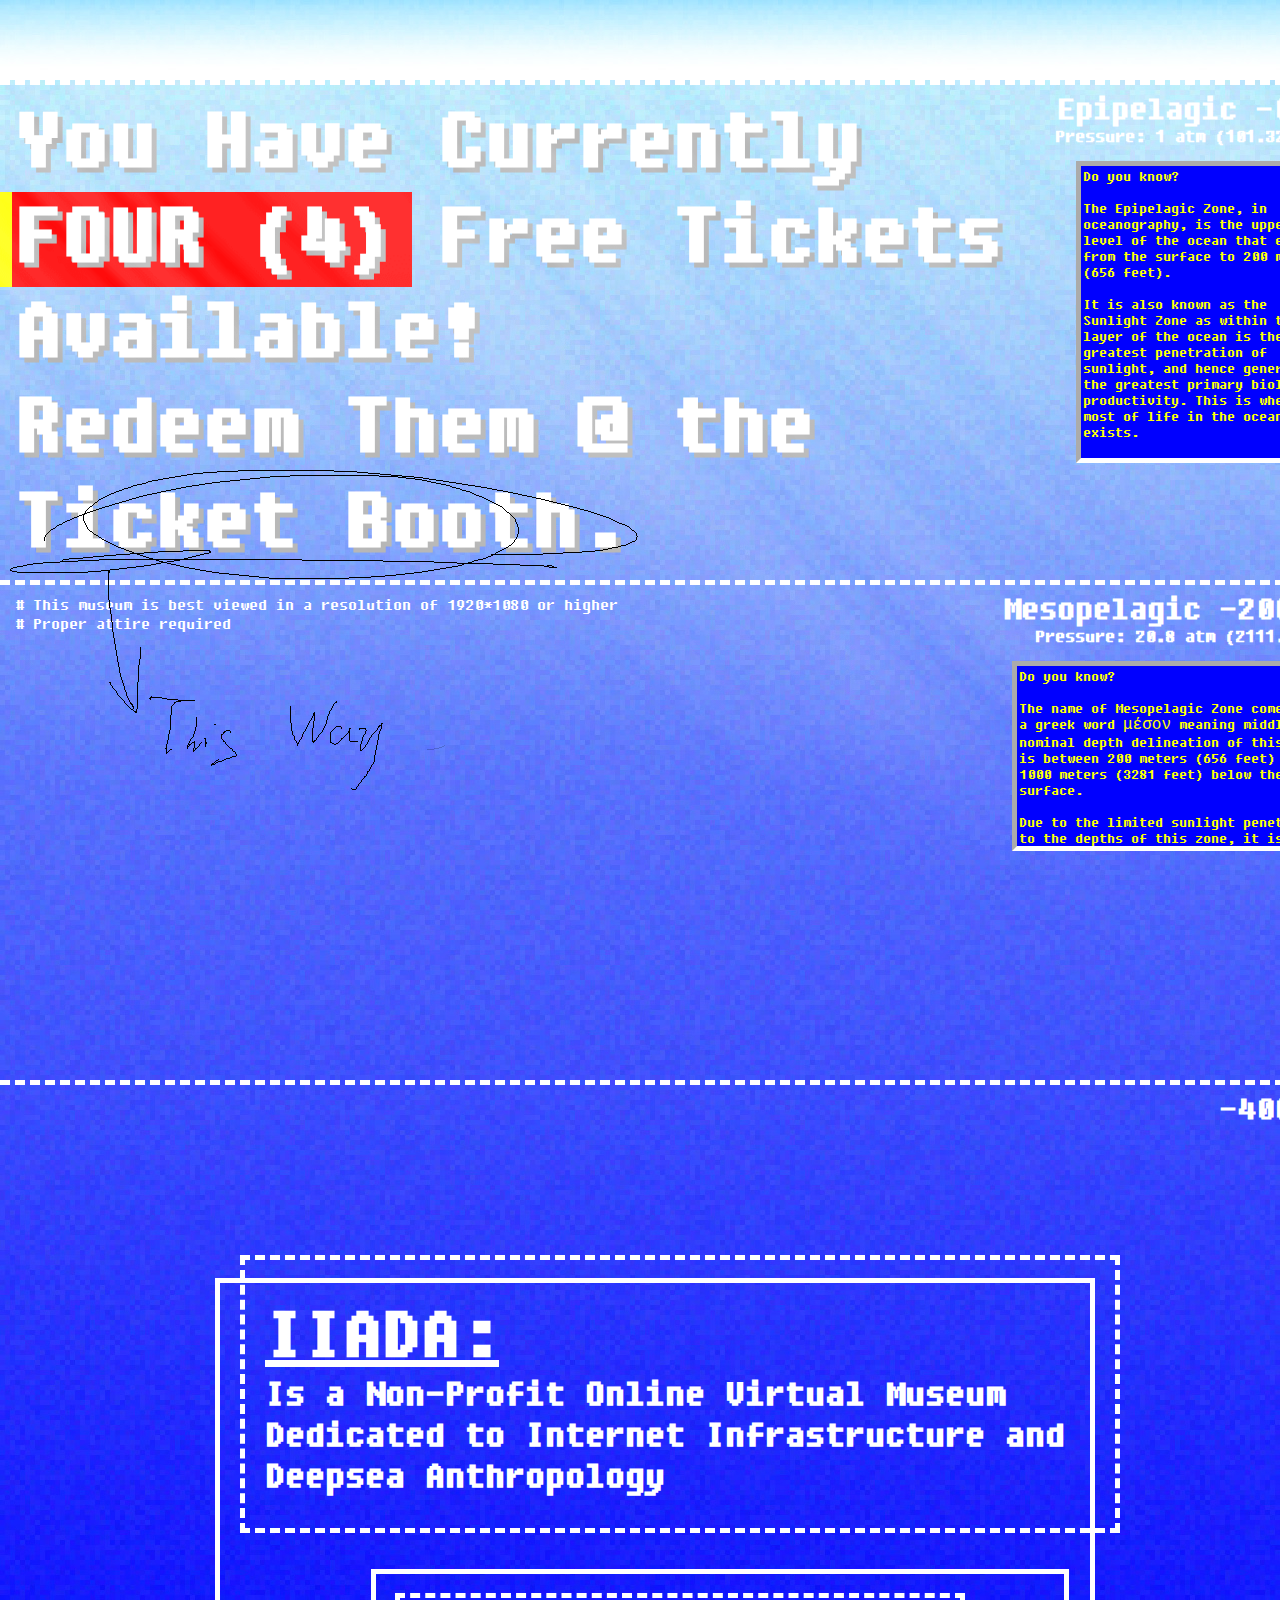
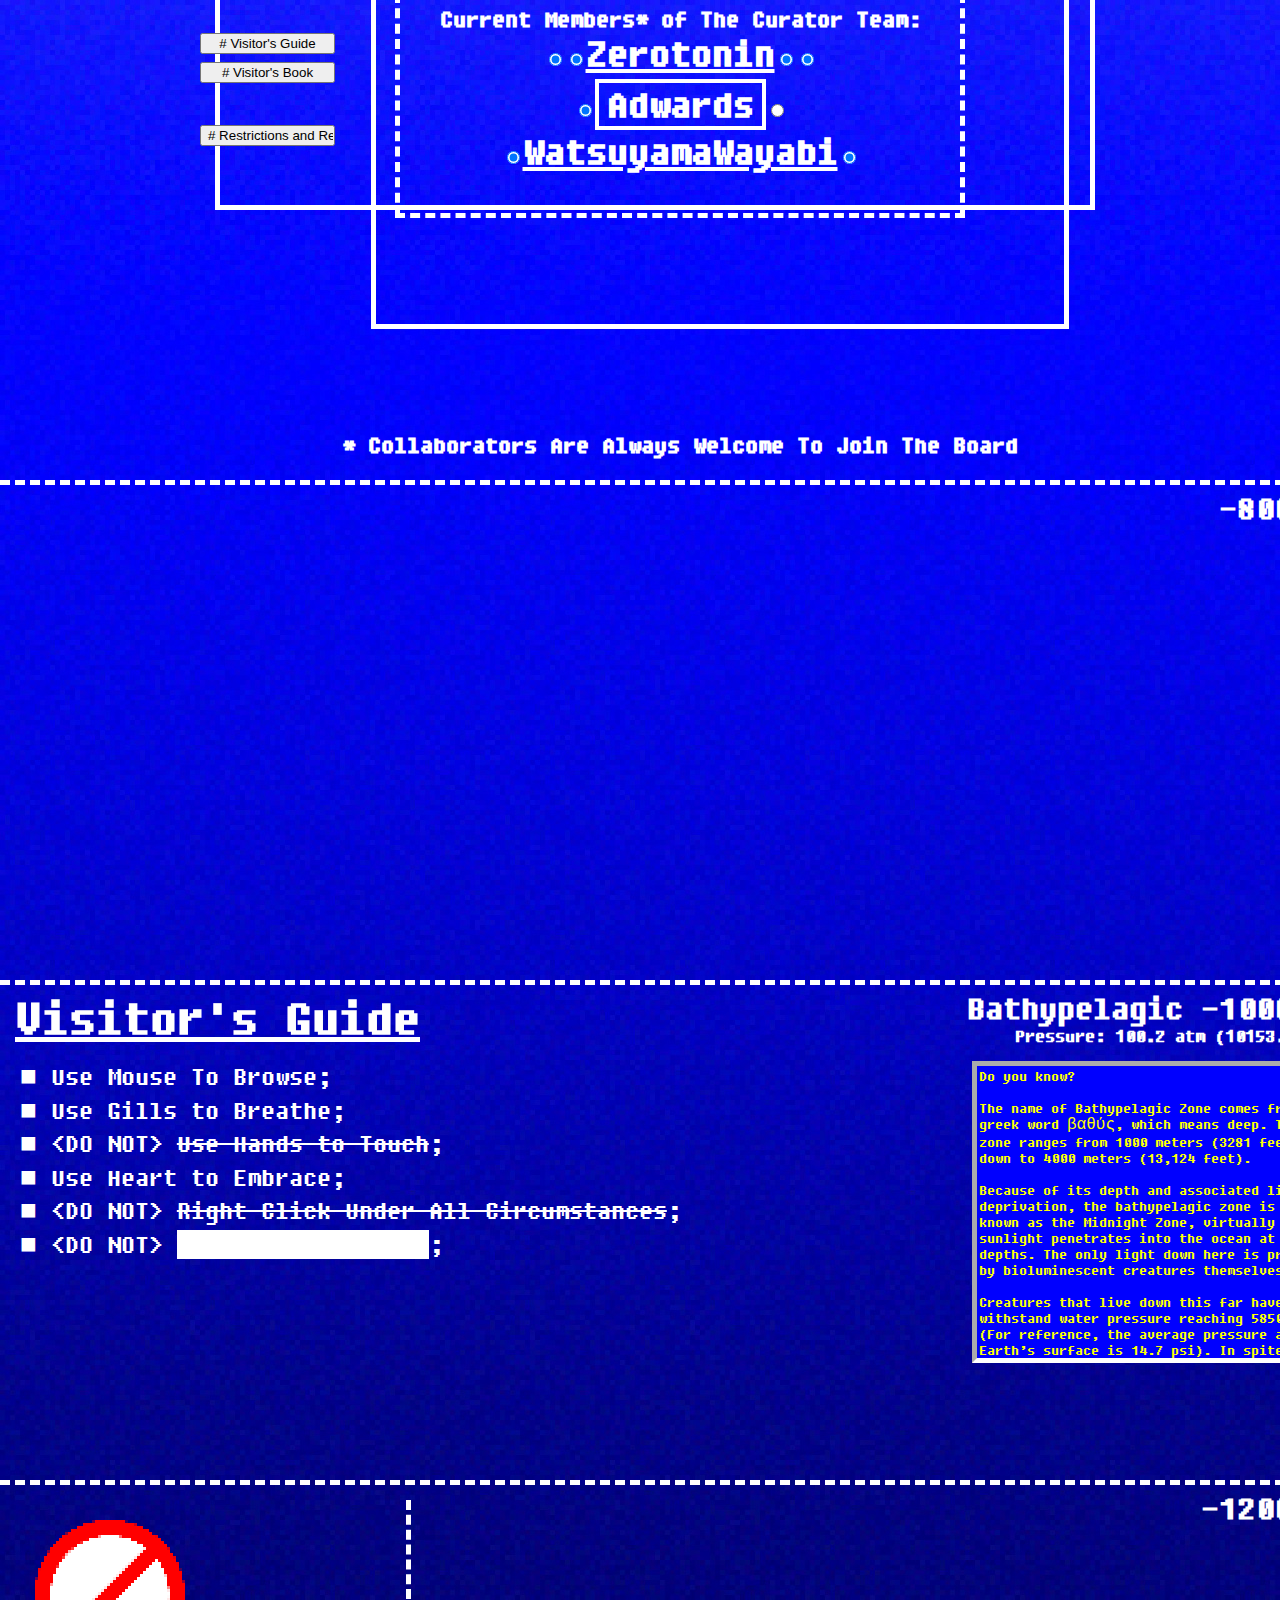
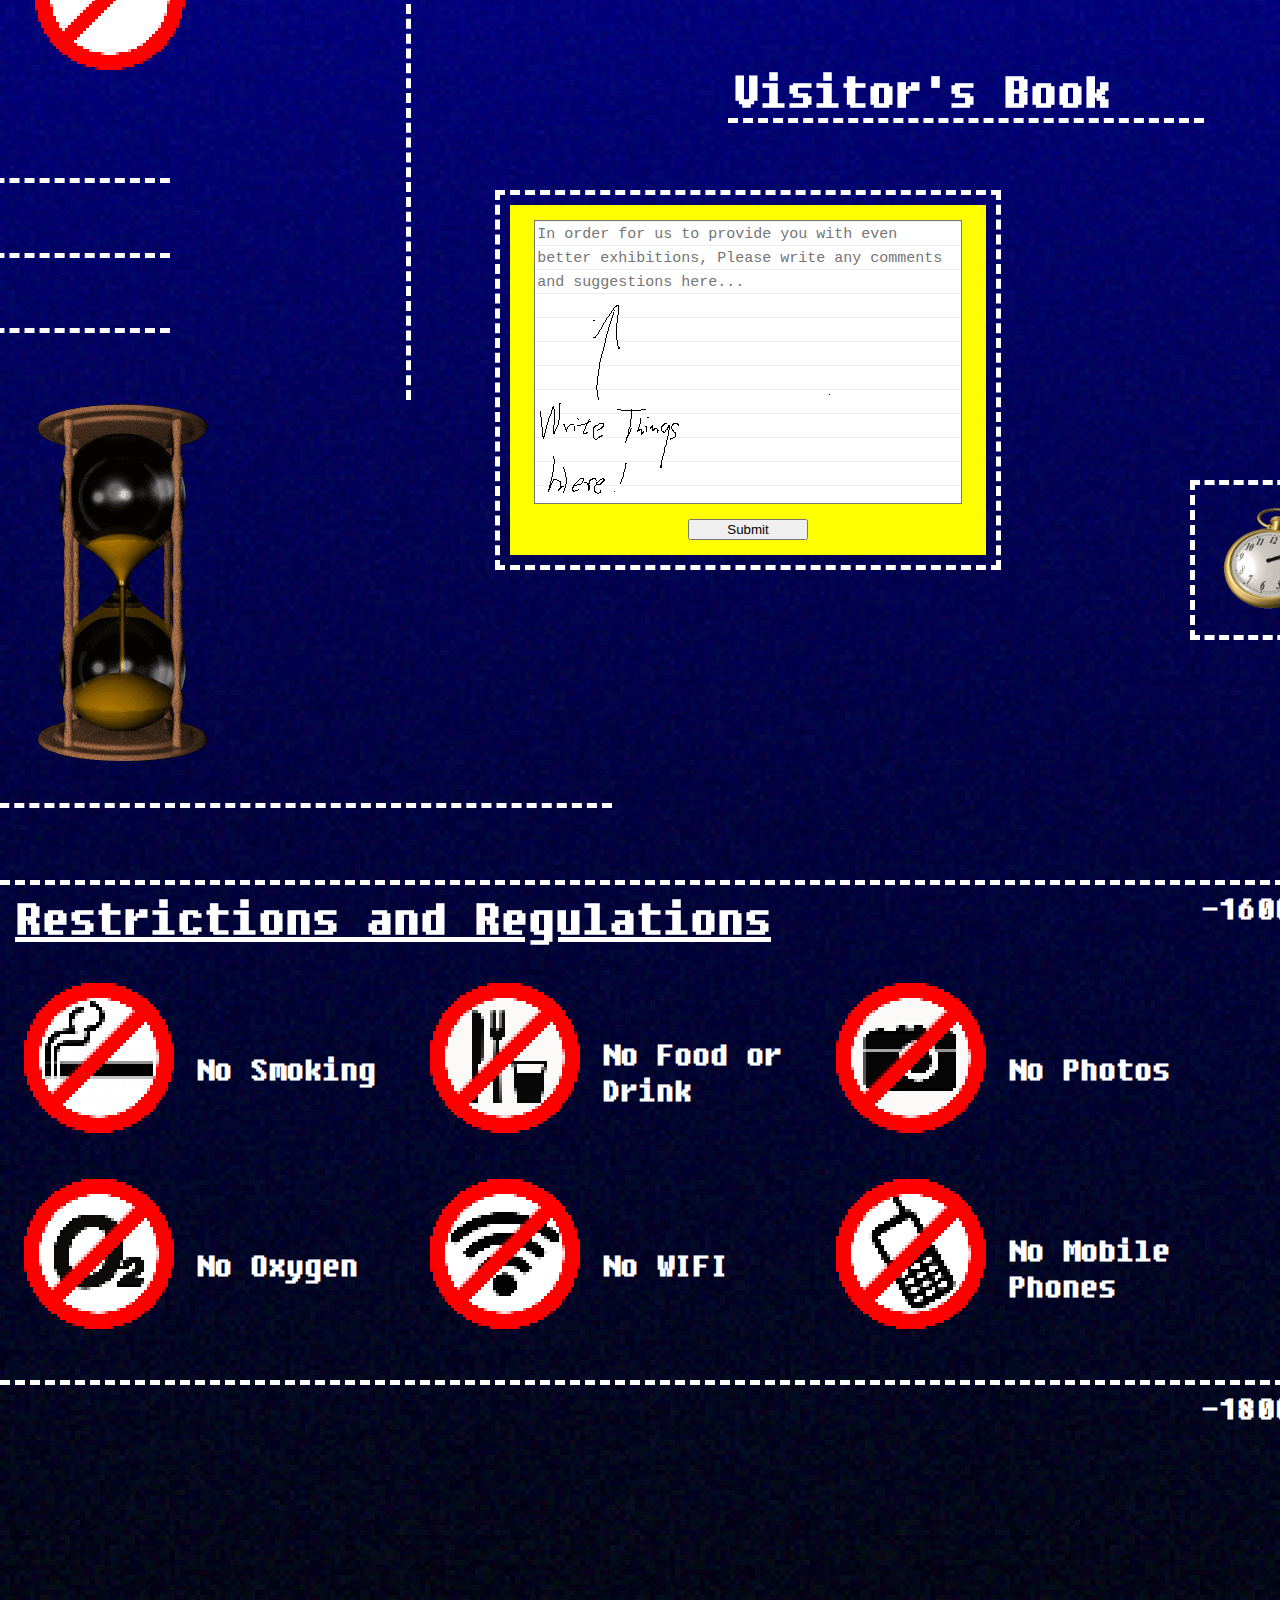
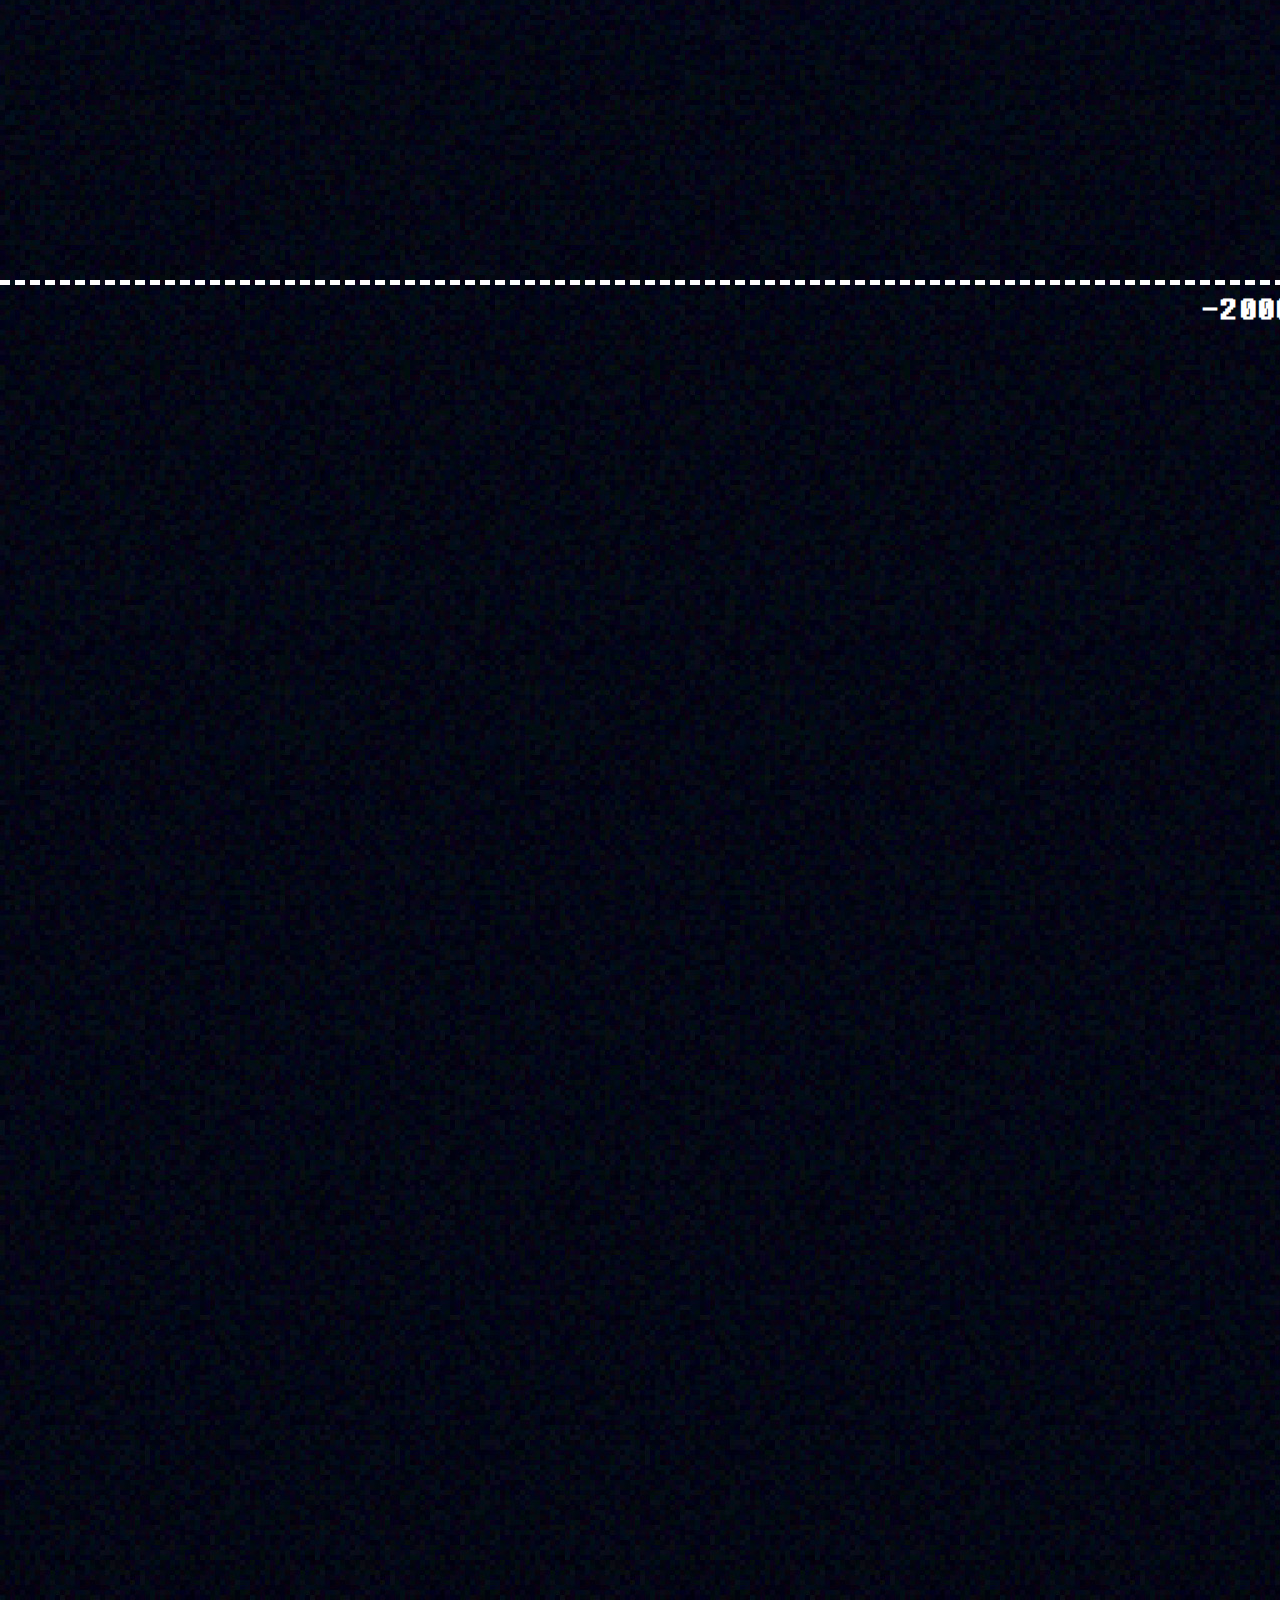
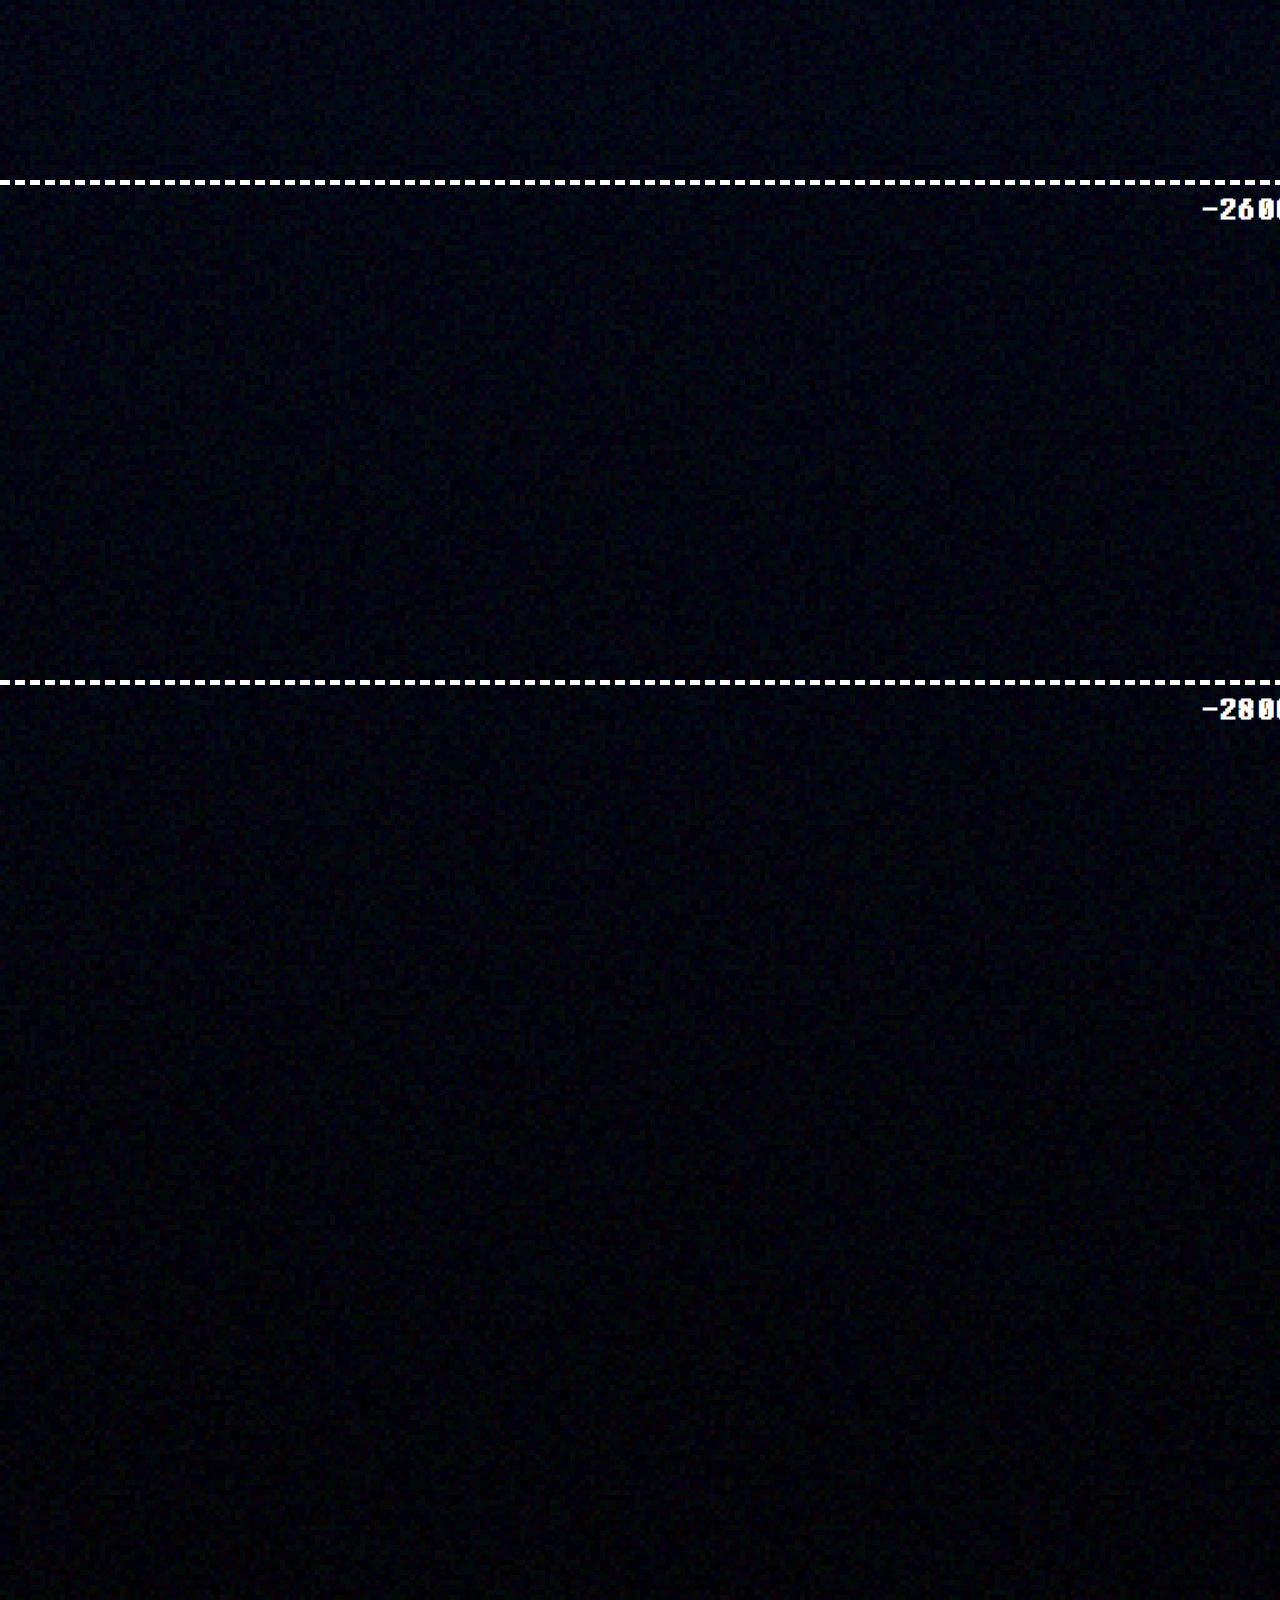
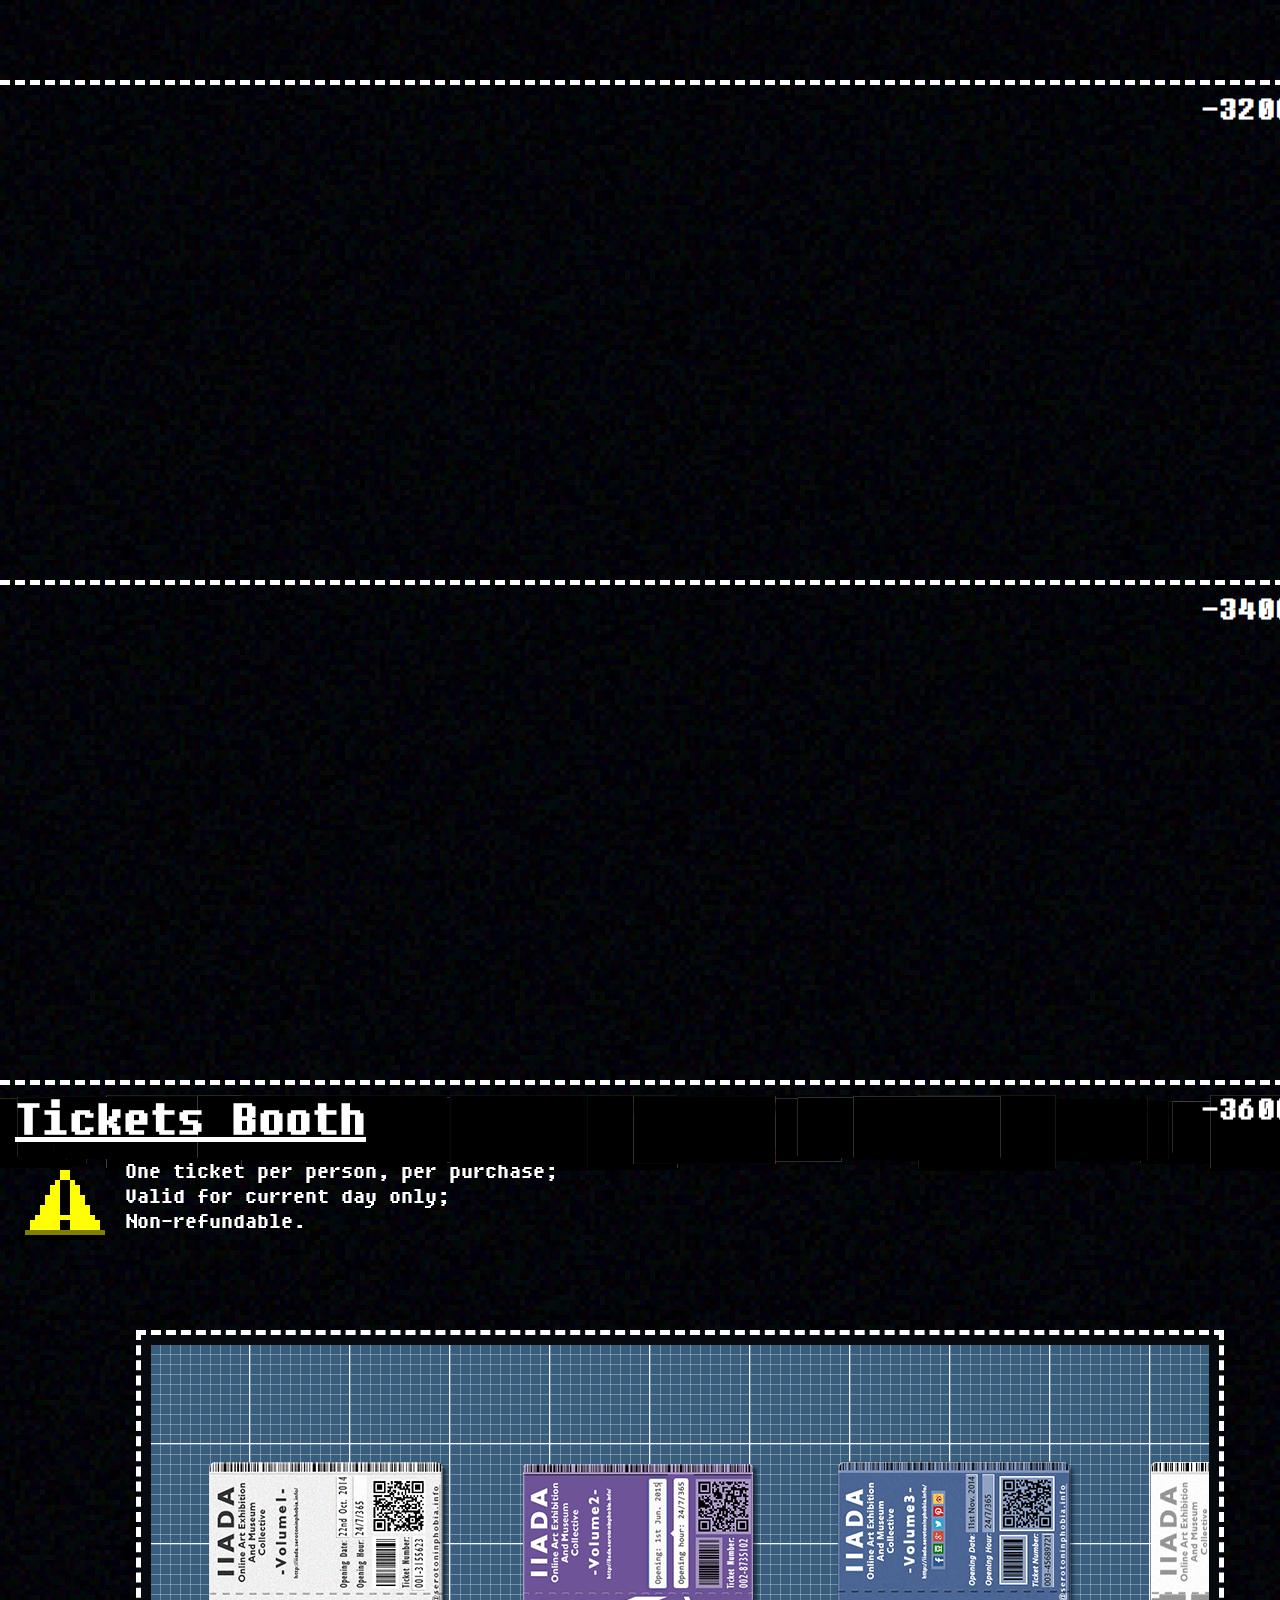
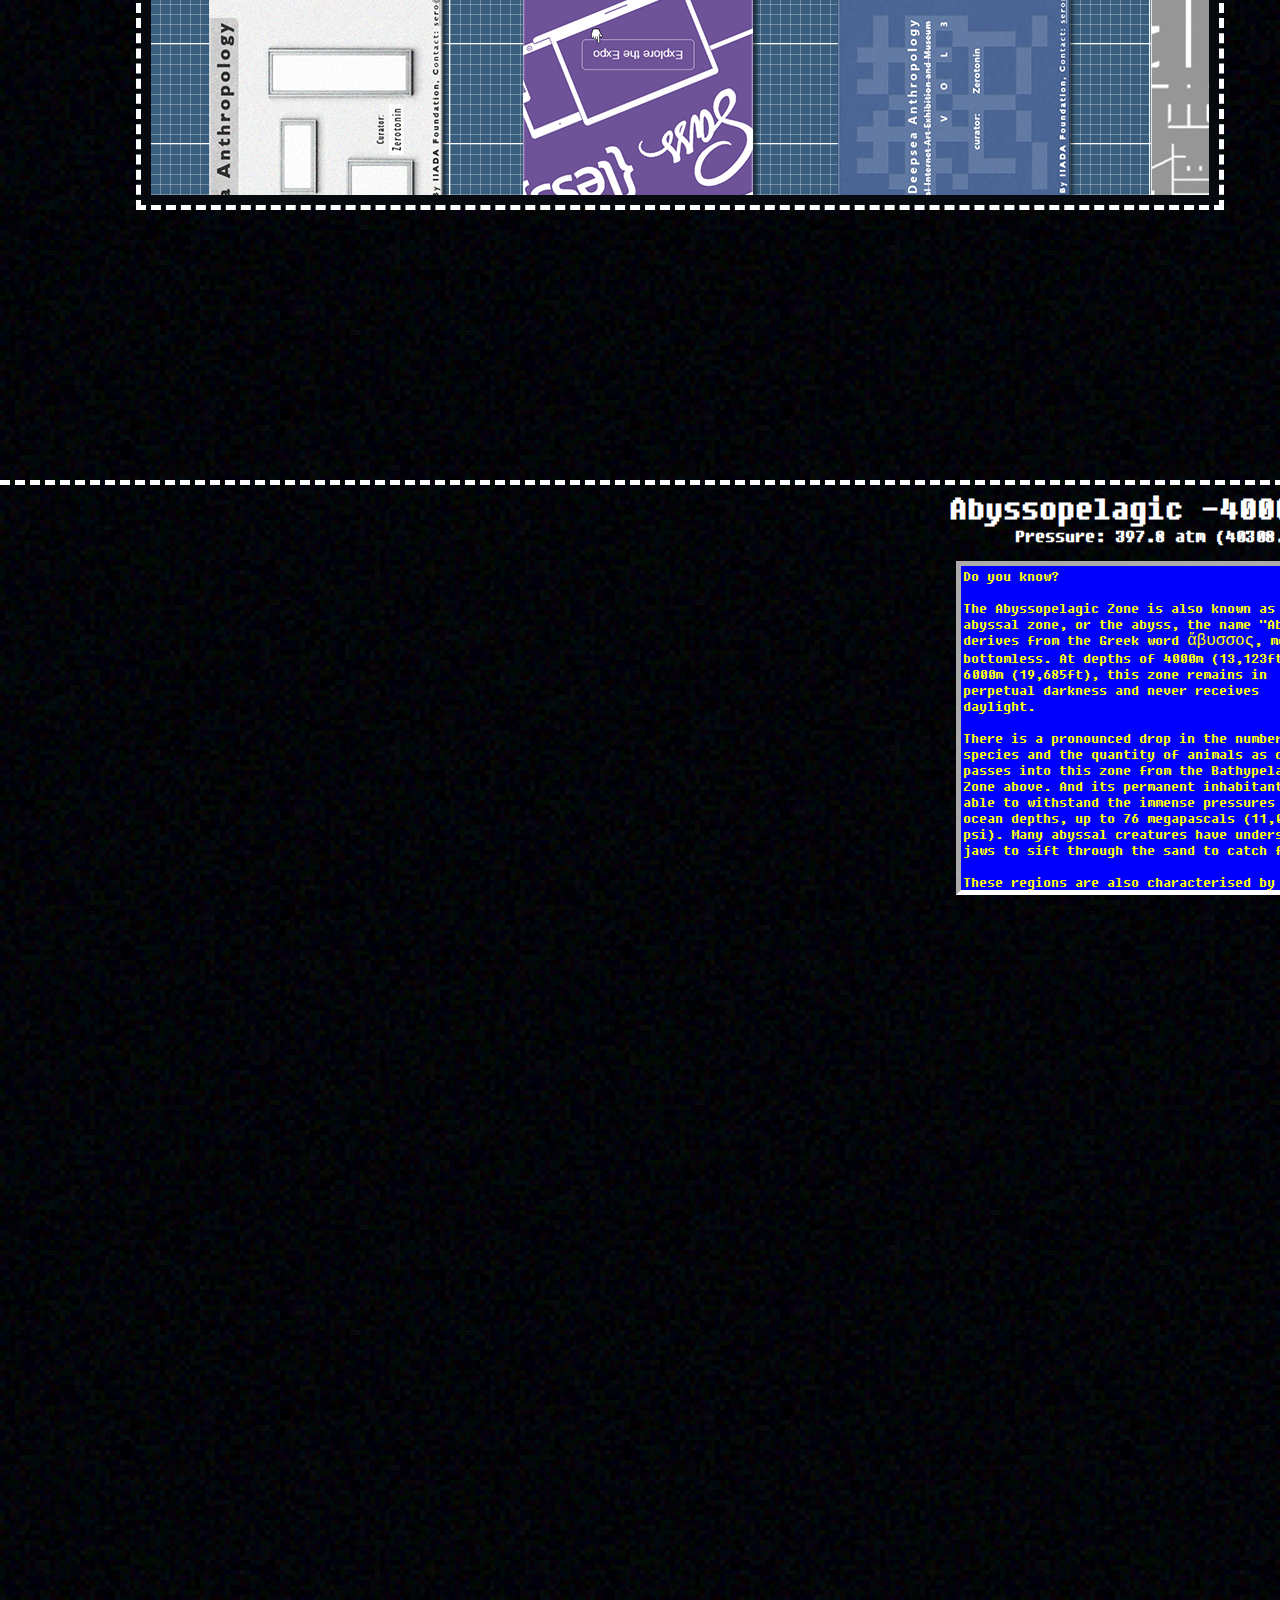
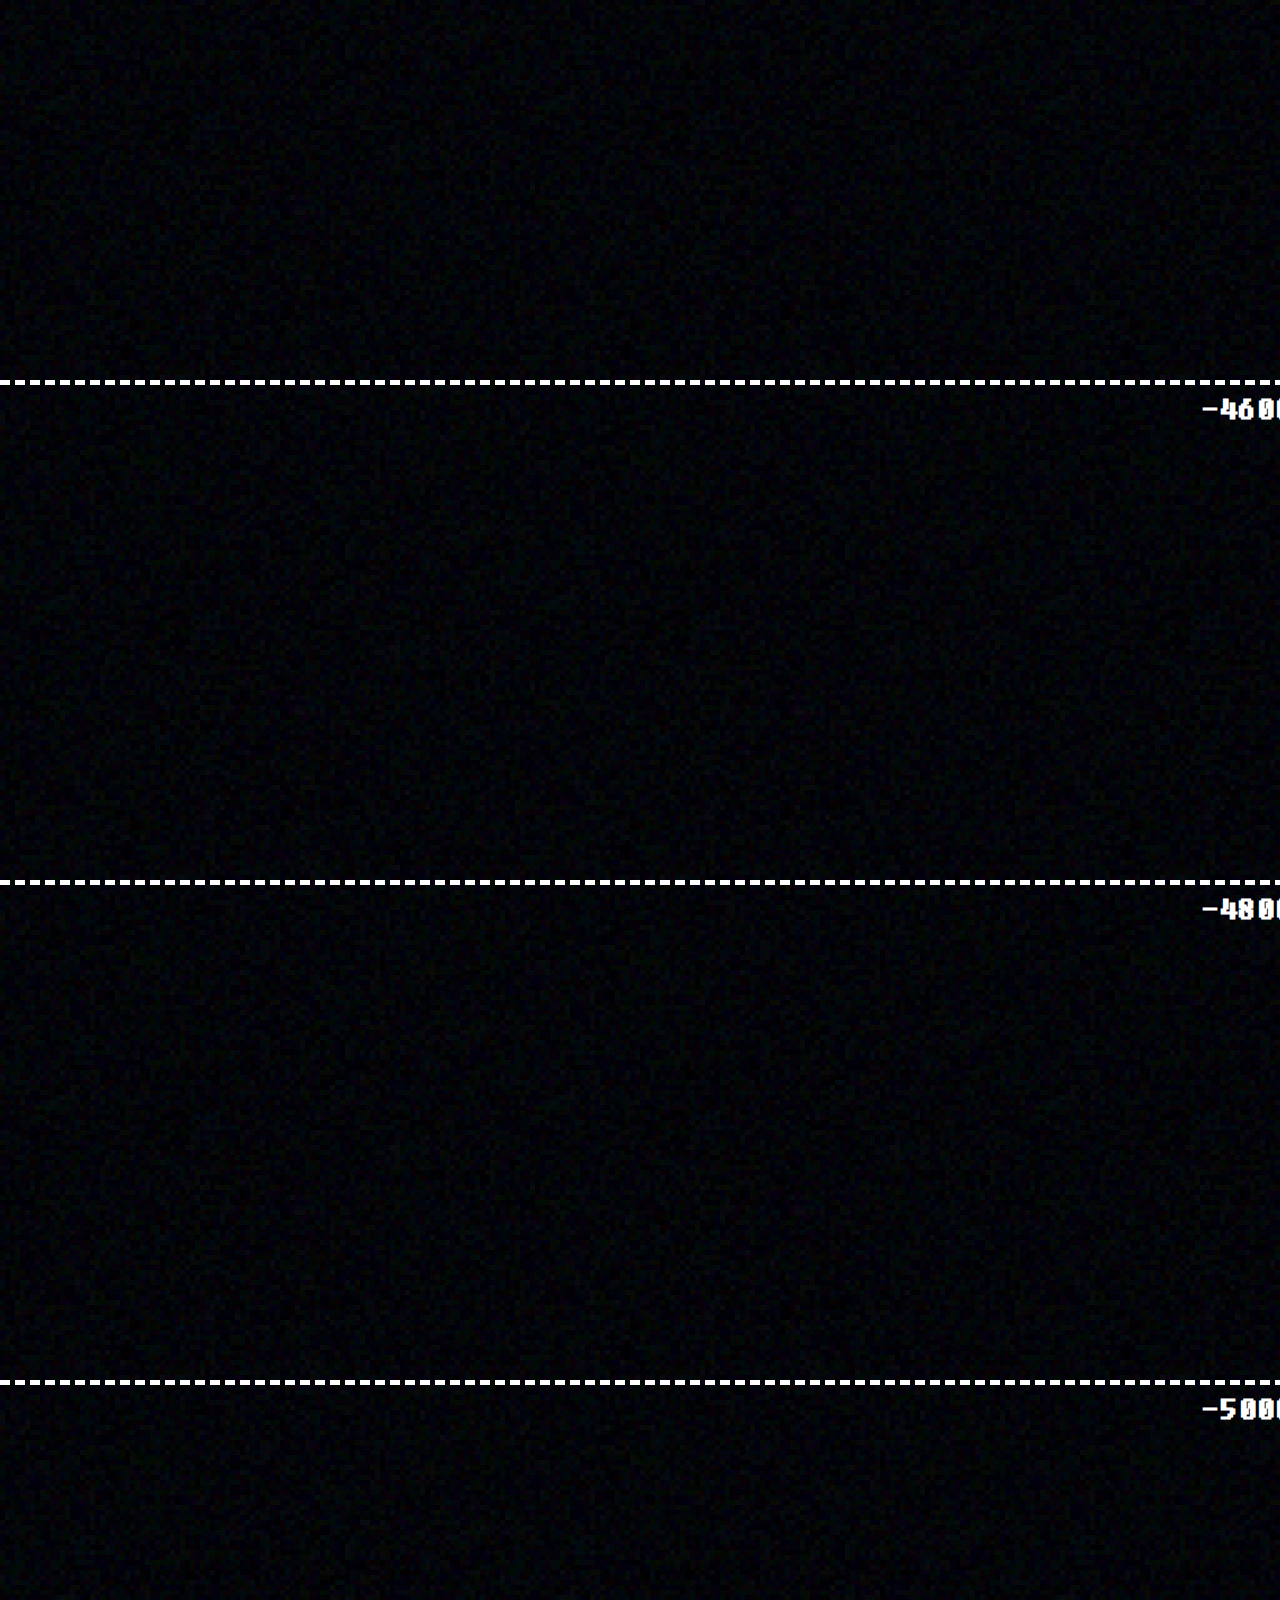
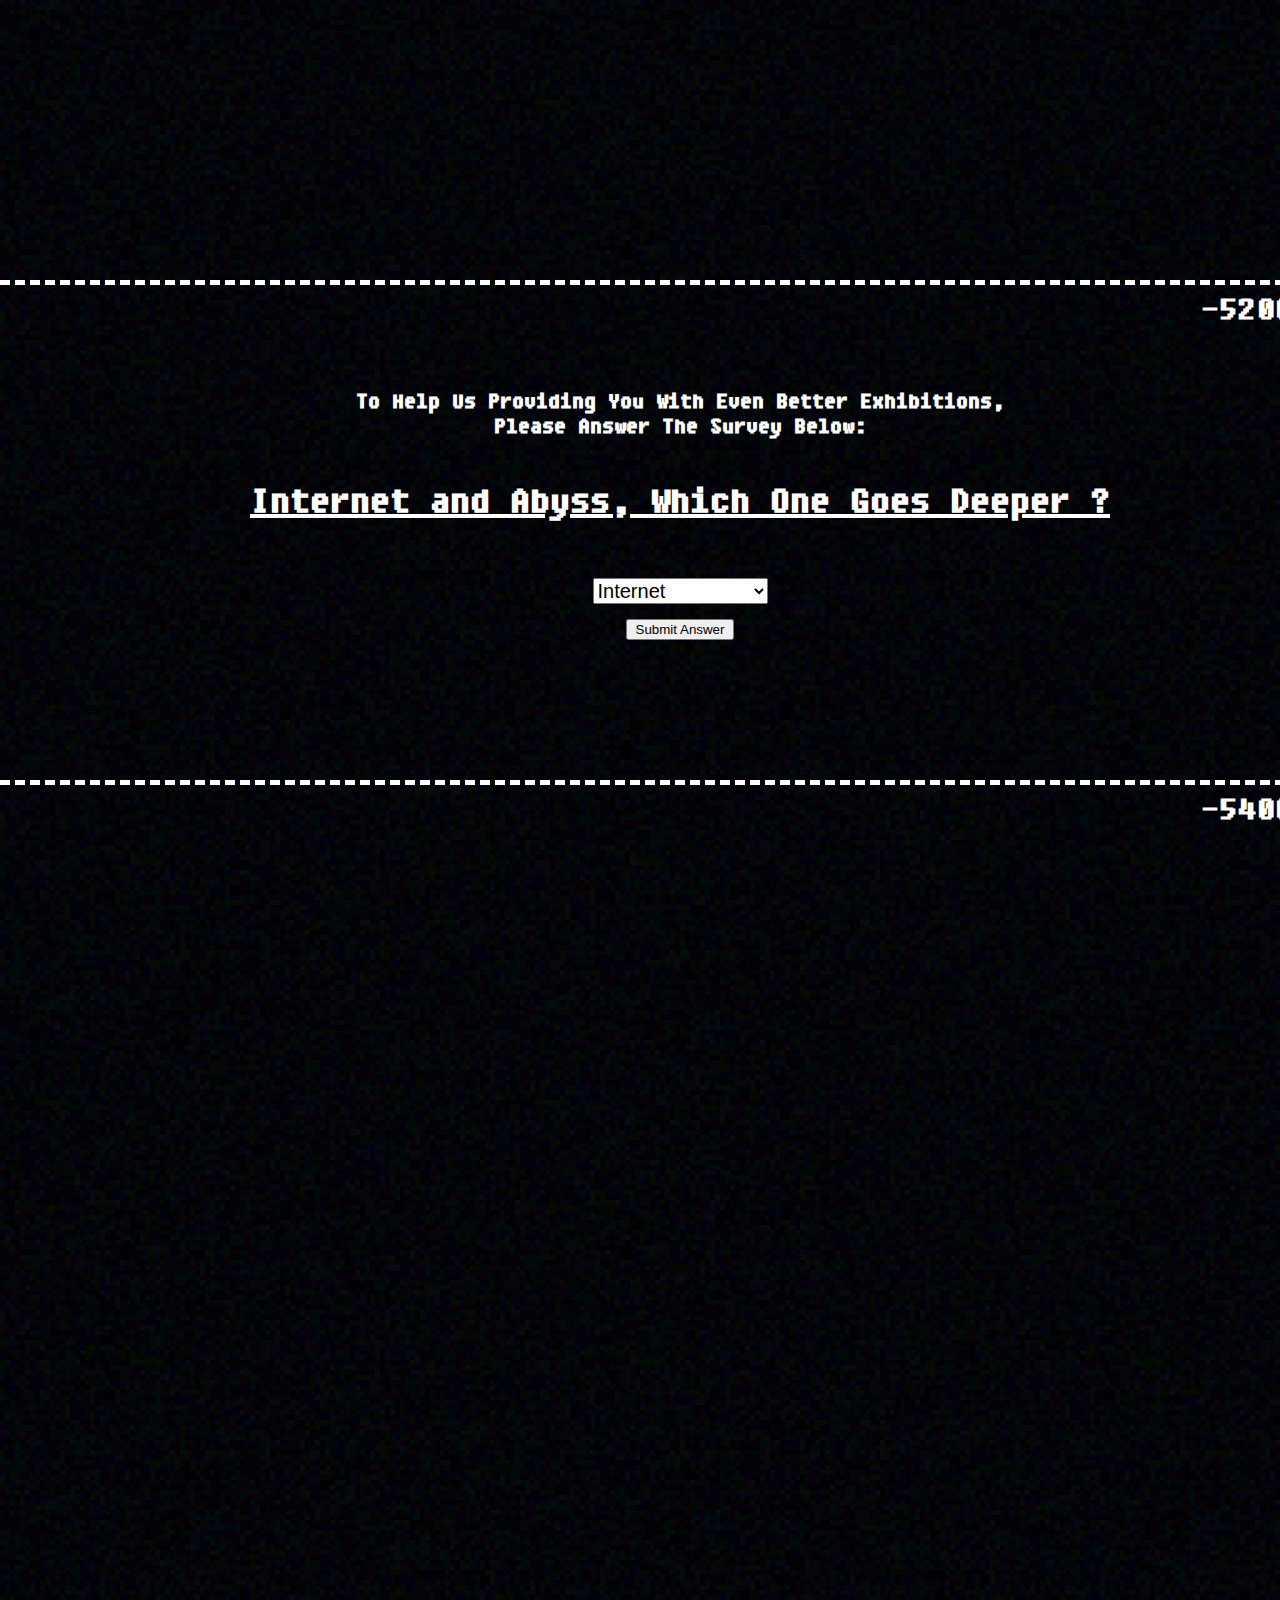
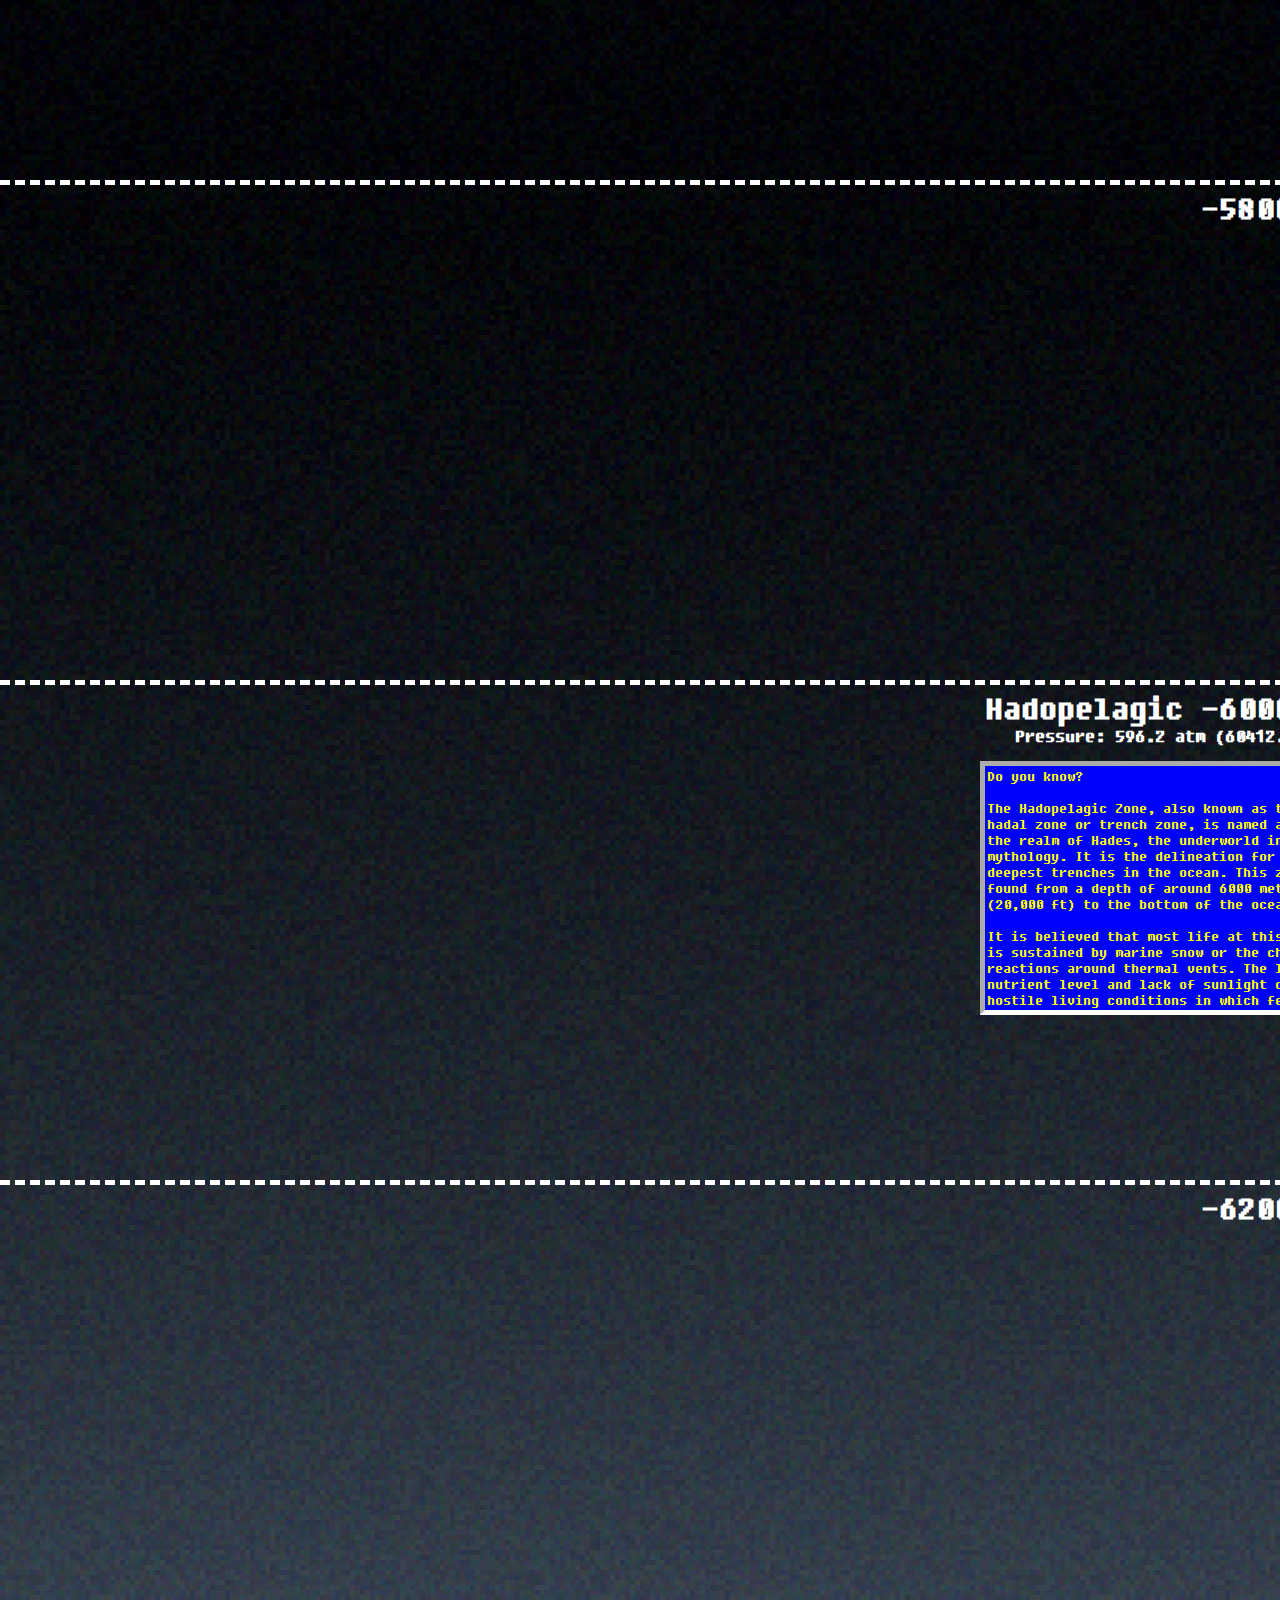
==== commit 4281528a: "More Fixes" ====
--- a/index.html
+++ b/index.html
@@ -64,12 +64,8 @@
     	<div class="layer-line">
           <h5> -400 M- </h5>
           <div class="titlesec">
-          		<!-- <h2 style="position: absolute; z-index:1; font-size: 78px; margin: 0; top: 35px; left: 332px; color: #B6B6B6; text-decoration:underline">IIADA</h2> -->
-                <h2><span style="font-size: 78px;"><a href="http://iiada.serotoninphobia.info/">IIADA</a></span>
-                <br />
-                The_Exhibition_and_Museum_of_
-            <br />Internet_Infrastructure_and_Deepsea_
-            <br />Anthropology_Welcomes_You_</h2>
+          		<h2 style="text-align: left; margin-left: 20px;"><span style="font-size: 78px;"><a href="http://iiada.serotoninphobia.info/">IIADA:</a></span><br>
+                Is a Non-Profit Online Virtual Museum Dedicated to Internet Infrastructure and Deepsea Anthropology</h2>
           </div> 
           <div class="titlesec3"></div>
           <div class="titlesec4"></div>
@@ -126,7 +122,7 @@
 		  <div class="decolines0" style="width:35%; height: 35%; left: 10%; padding: 10px">
           	<div style="width:100%; height:100%; background:yellow">
                 <img src="images/book2.png" style="position:relative; margin-top: 100px; margin-left: 30px; z-index: 100; pointer-events:none"/>
-           	  <textarea placeholder="In order for us to provide you with better exhibitions, Please write any comments and suggestions here..." class="notebook" id="notebook-text"></textarea>
+           	  <textarea placeholder="In order for us to provide you with even better exhibitions, Please write any comments and suggestions here..." class="notebook" id="notebook-text"></textarea>
                 <div class="notebookSub"><input type="submit"  value="Submit" style="width:120px" id="notebook-submit" /></div>
             </div>
           </div>
@@ -274,7 +270,7 @@
           <h5> -5200 M- </h5>
           <div style="position:absolute; left:0; right:0; top:75px; text-align:center">
               <h2><span style="font-size:24px">
-              To Help Us Providing You With Better Exhibitions,
+              To Help Us Providing You With Even Better Exhibitions,
               <br />Please Answer The Survey Below:</span>
               <br /><br /><span style="text-decoration:underline">Internet and Abyss, Which One Goes Deeper ?</span>
               </h2>
--- a/css/index.css
+++ b/css/index.css
@@ -41,17 +41,17 @@
 }
 
 h2{
-	font-size: 42px;
-	text-align: center;	
+	font-size: 40px;
+	text-align: center;
 }
 
 .titlesec{
 	margin: 0 auto;
-	margin-top: 150px;
+	margin-top: 170px;
 	border-style: dashed;
 	border-color: #FFFFFF;
 	border-width: 5px;
-	width: 865px;
+	width: 870px;
 	position: relative;
 }
 
@@ -66,12 +66,12 @@
 
 .titlesec3{
 	left: 50%;
-	margin-top: -265px;
-	margin-left: -463px;
+	margin-top: -255px;
+	margin-left: -465px;
 	border-style: solid;
 	border-color: #FFFFFF;
-	border-width: 5px 5px 5px 5px;
-	width: 865px; height: 530px;
+	border-width: 5px;
+	width: 870px; height: 522px;
 	position: absolute;
 	pointer-events: none;
 }
@@ -83,7 +83,7 @@
 	border-style: solid;
 	border-color: #FFFFFF;
 	border-width: 5px;
-	width: 683px; height: 350px;
+	width: 688px; height: 350px;
 	position: absolute;
 	pointer-events: none;
 }
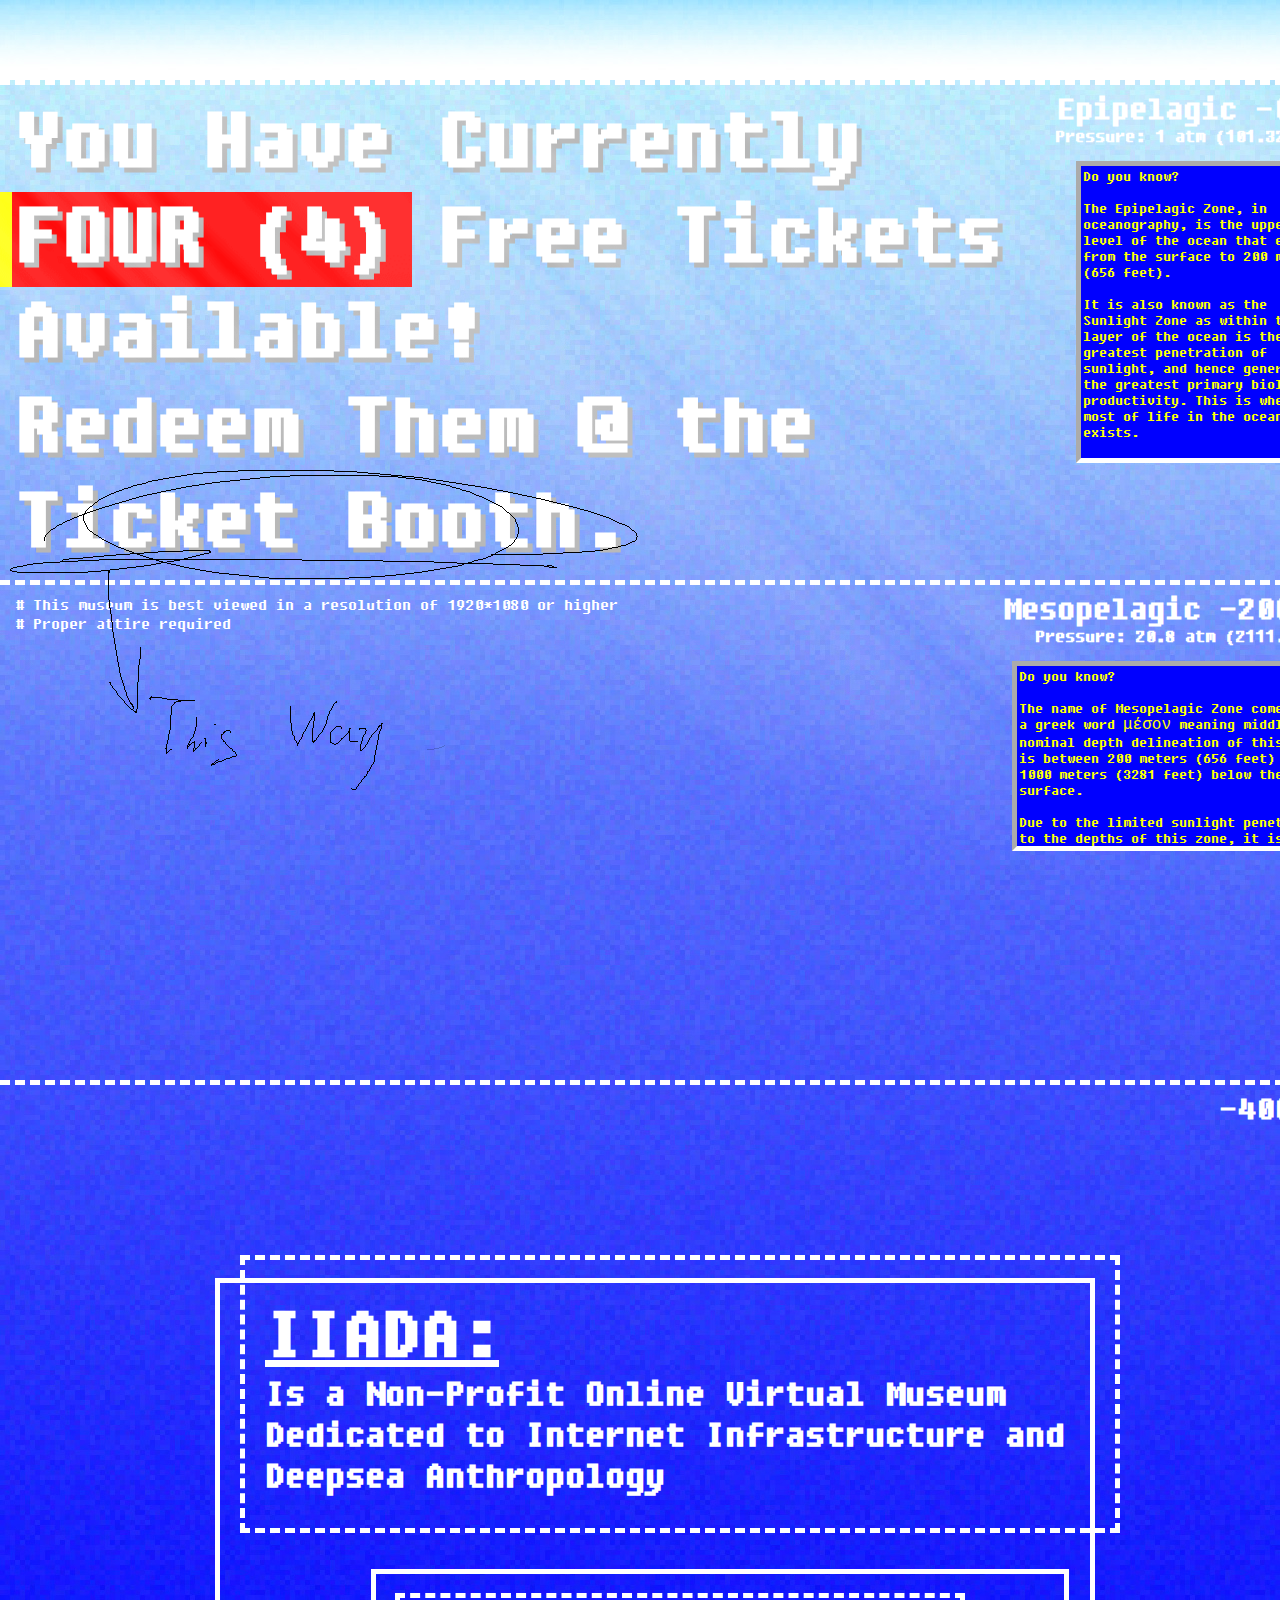
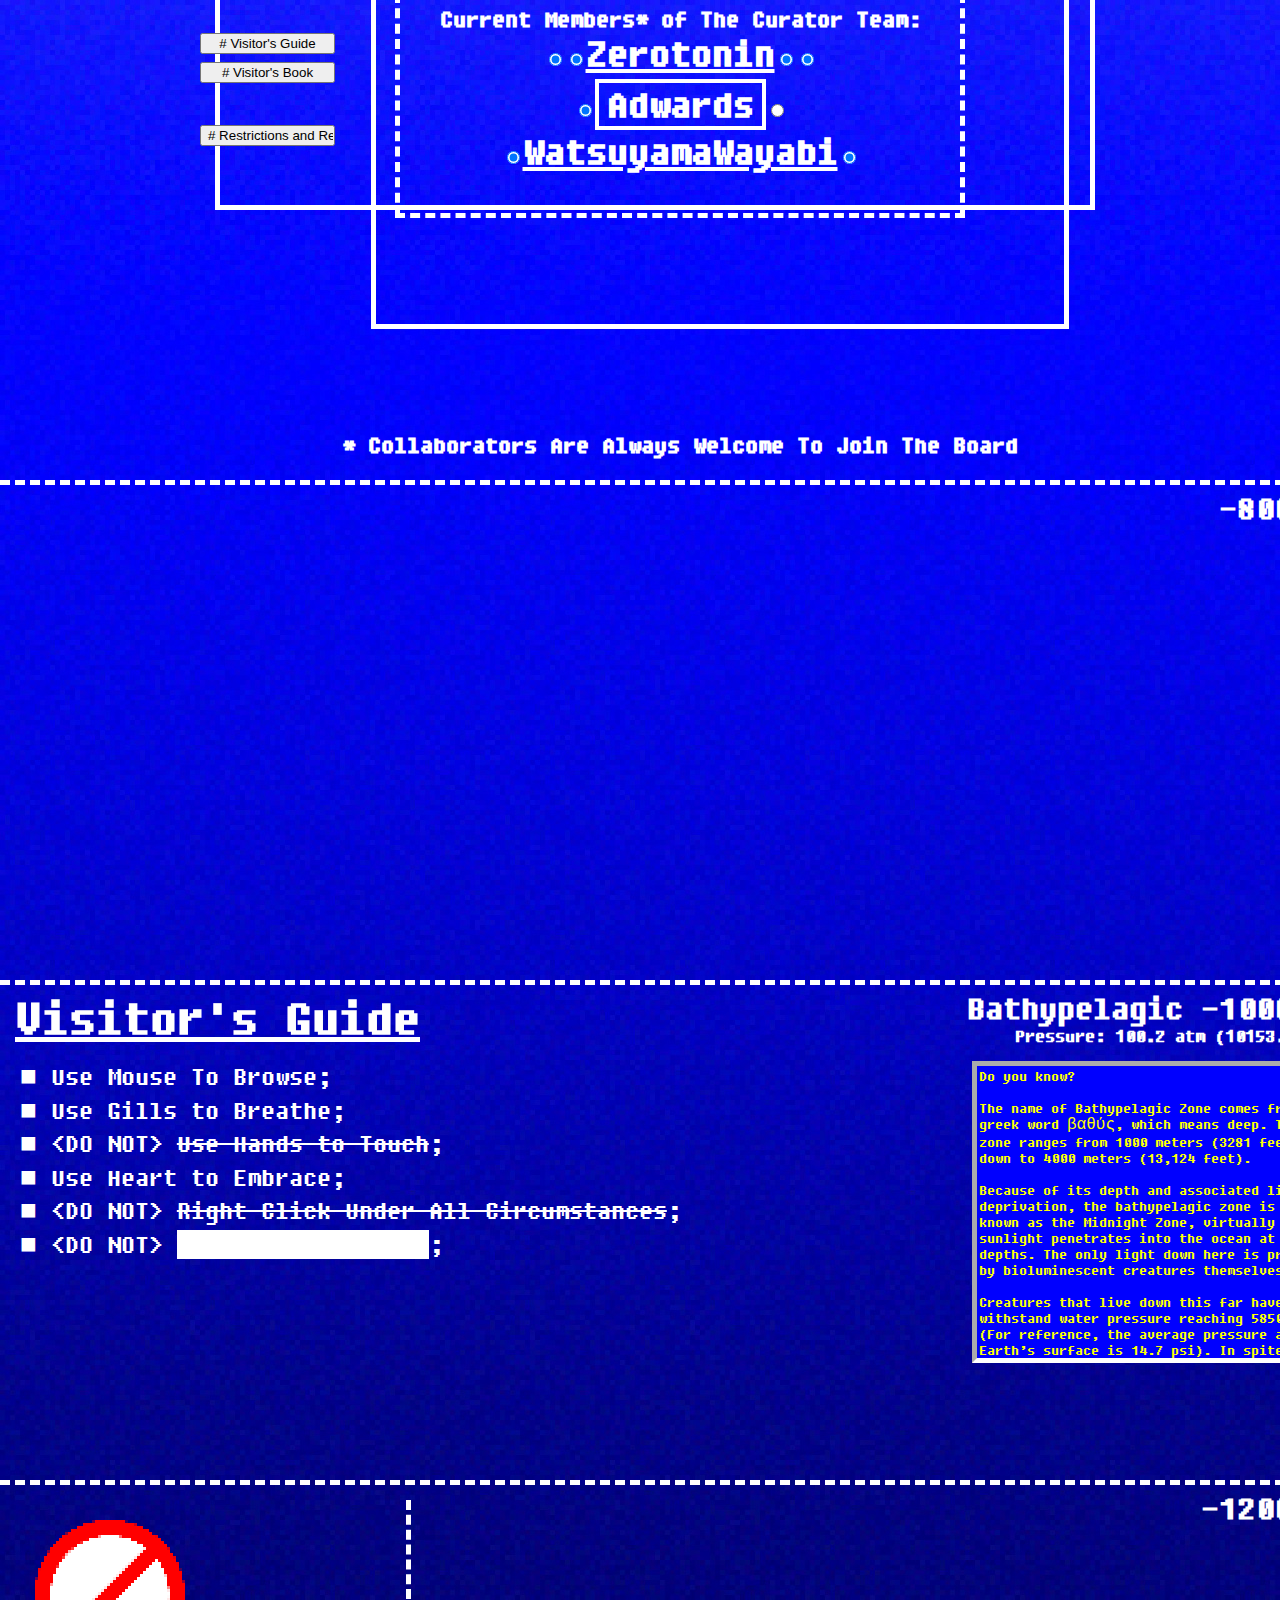
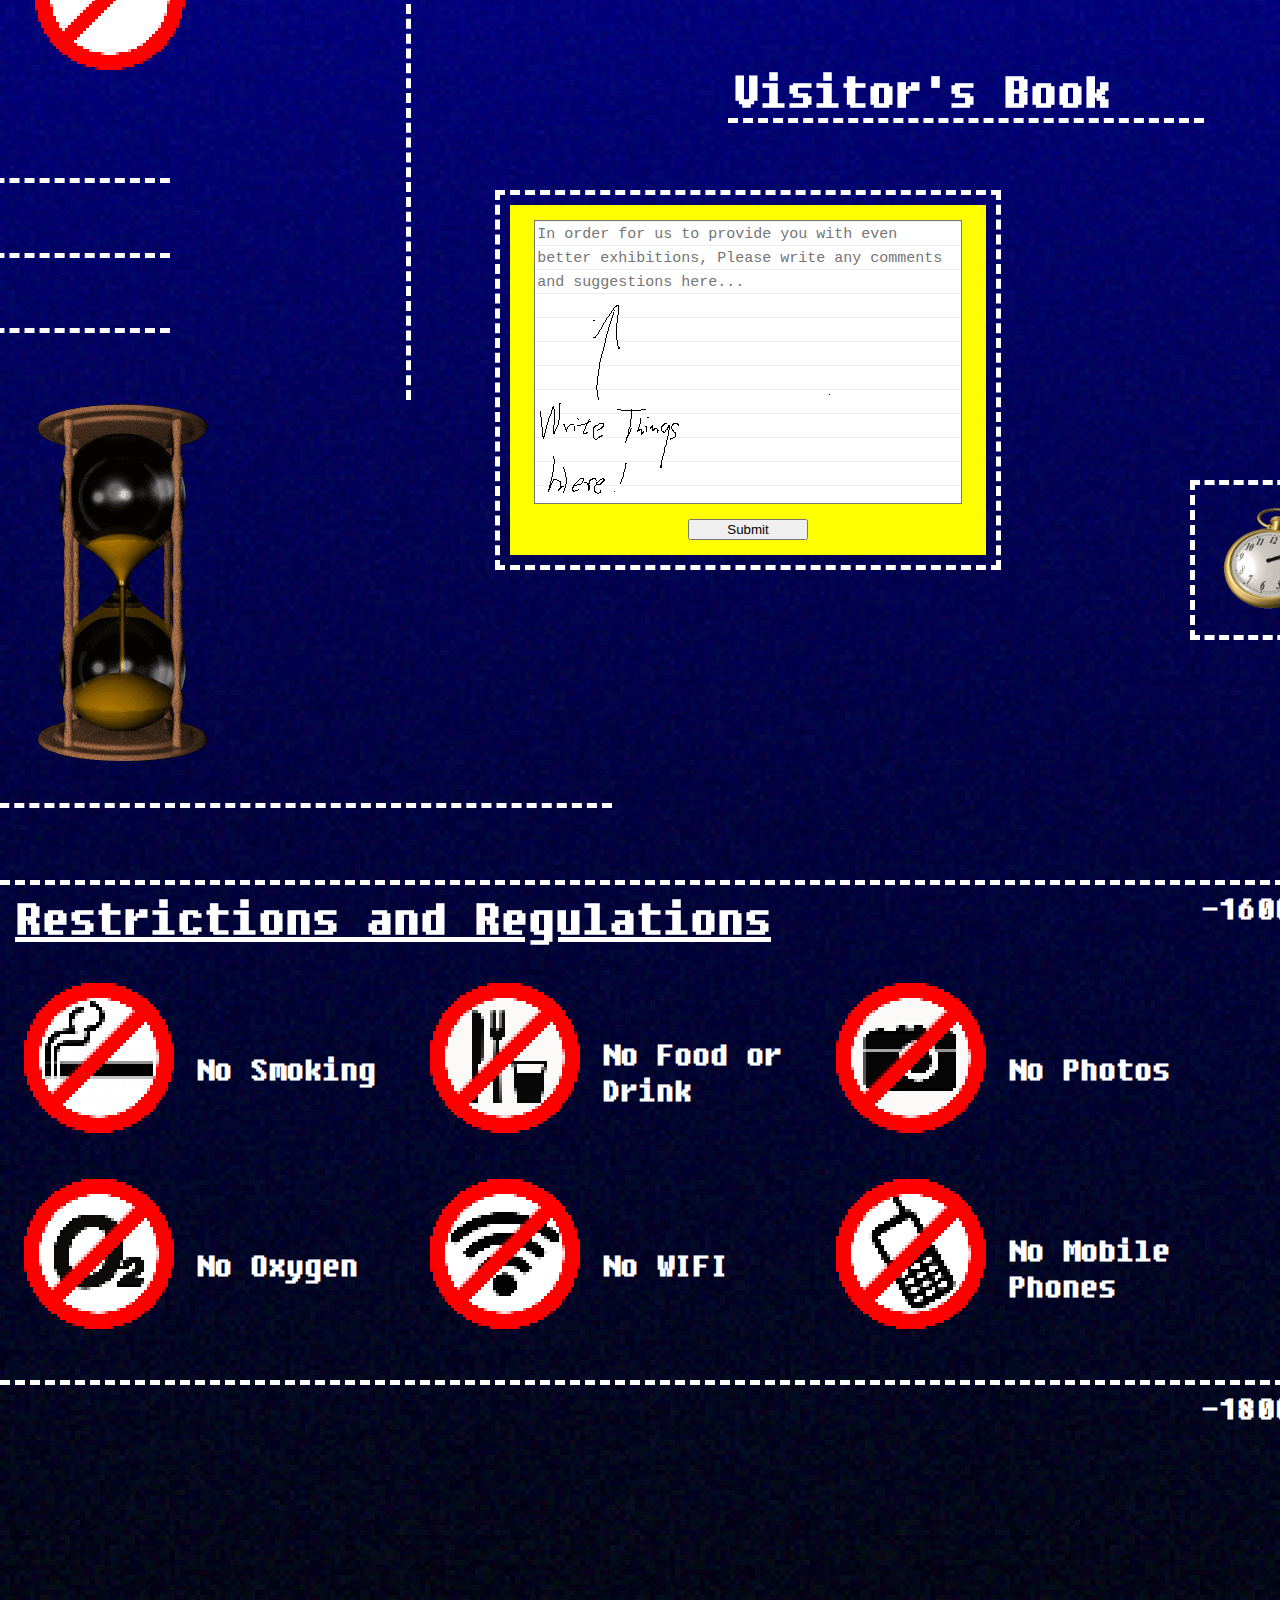
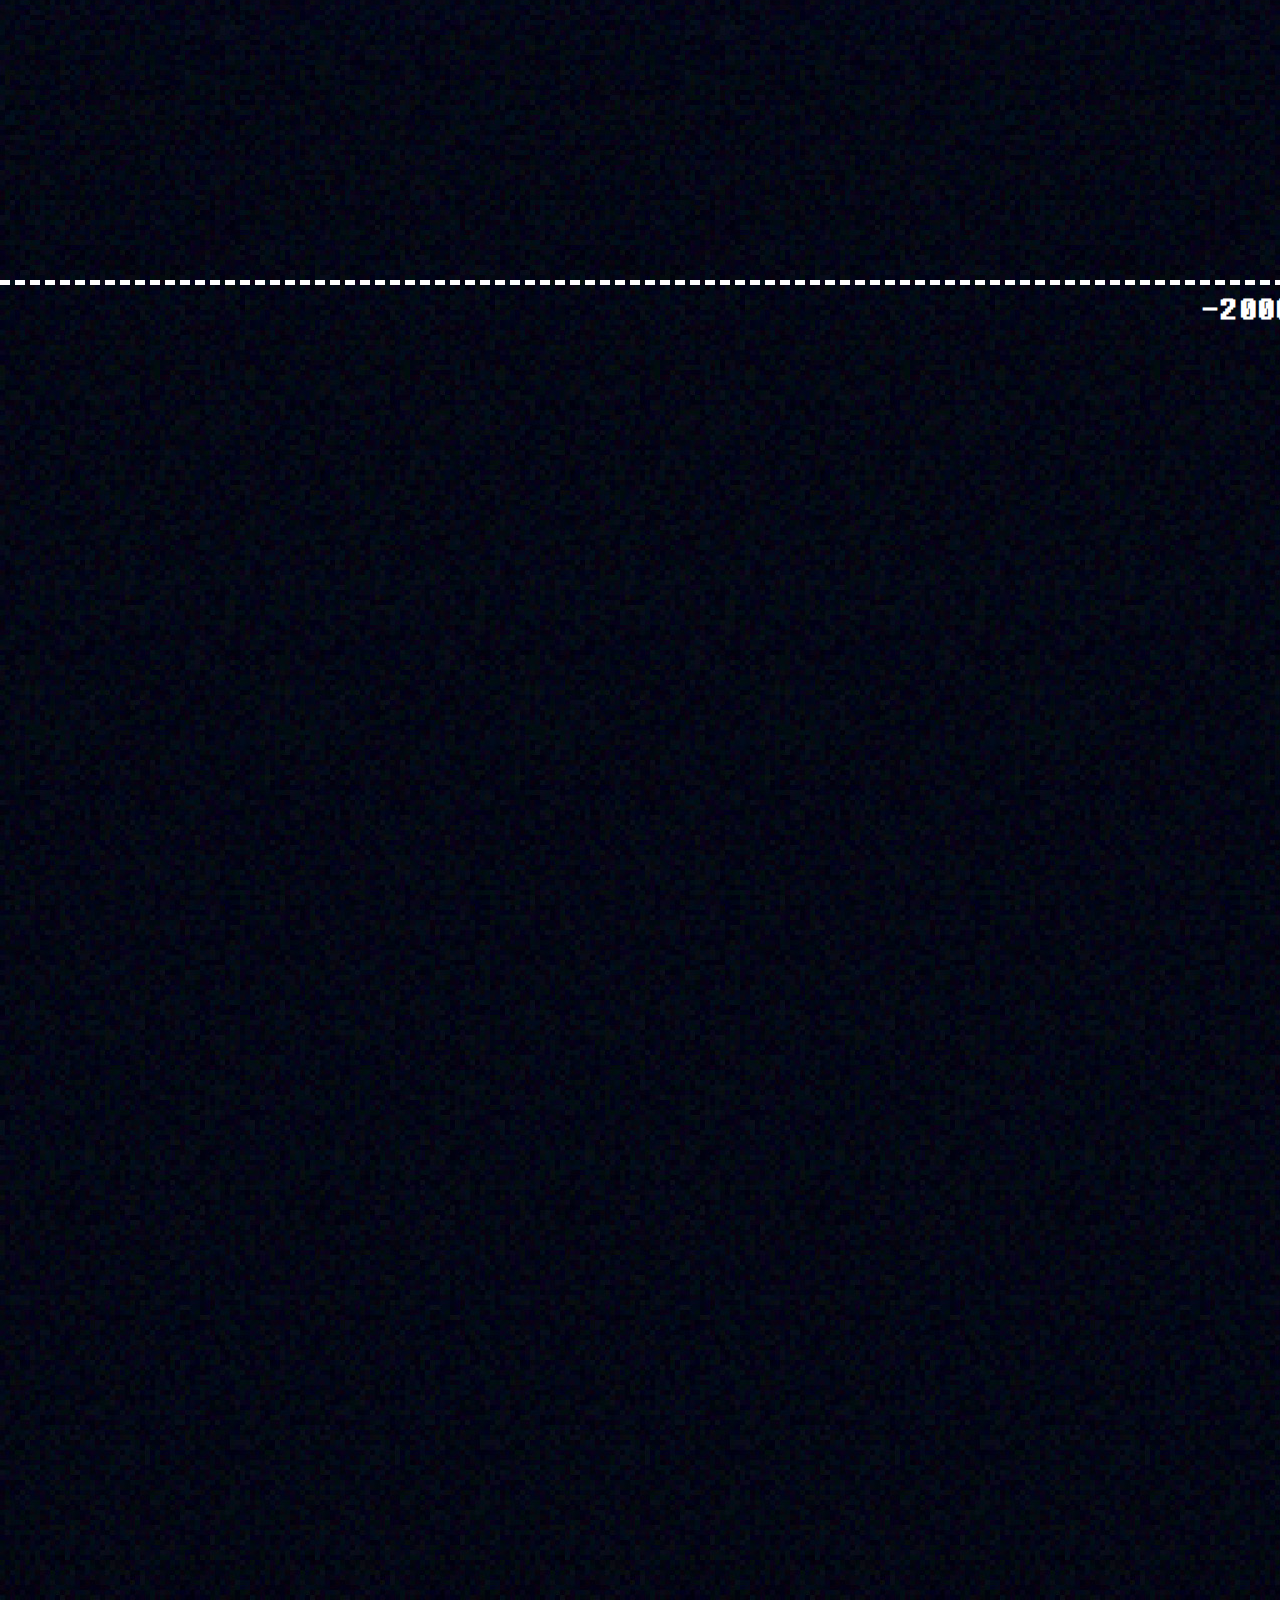
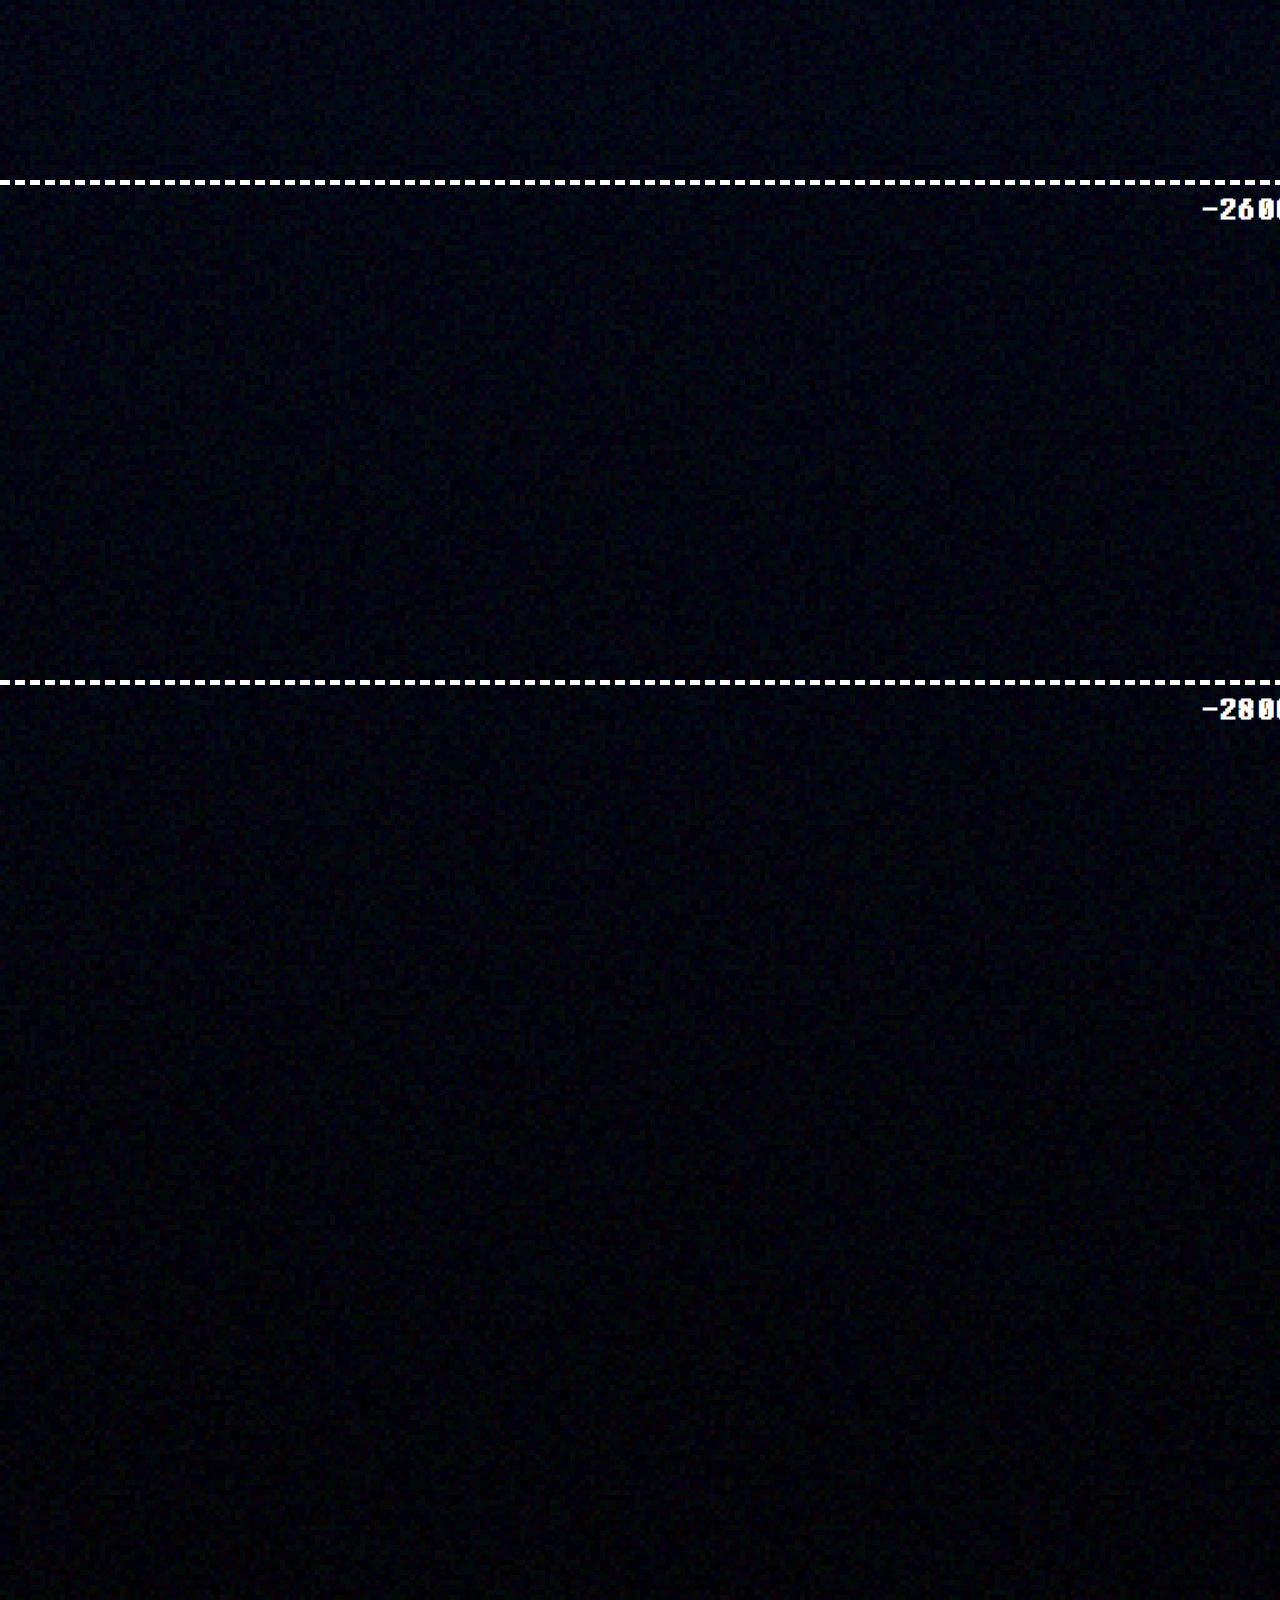
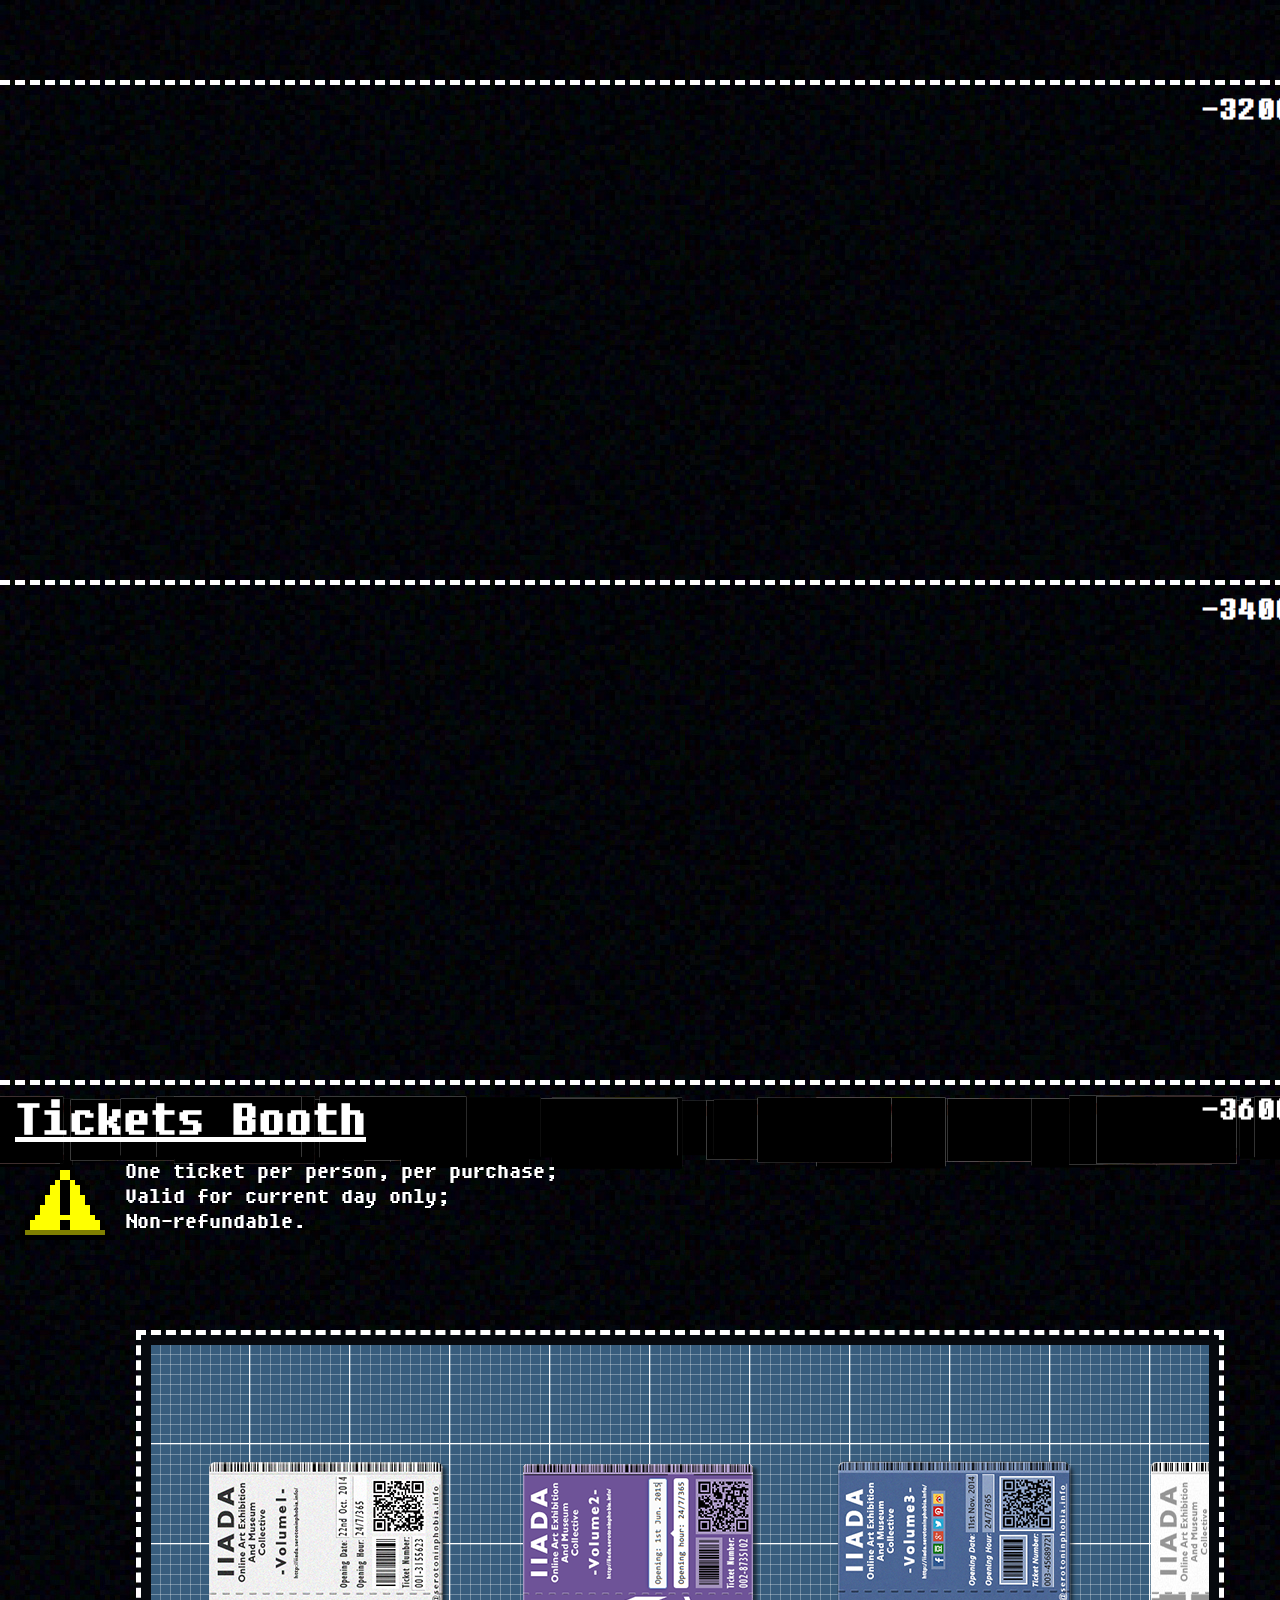
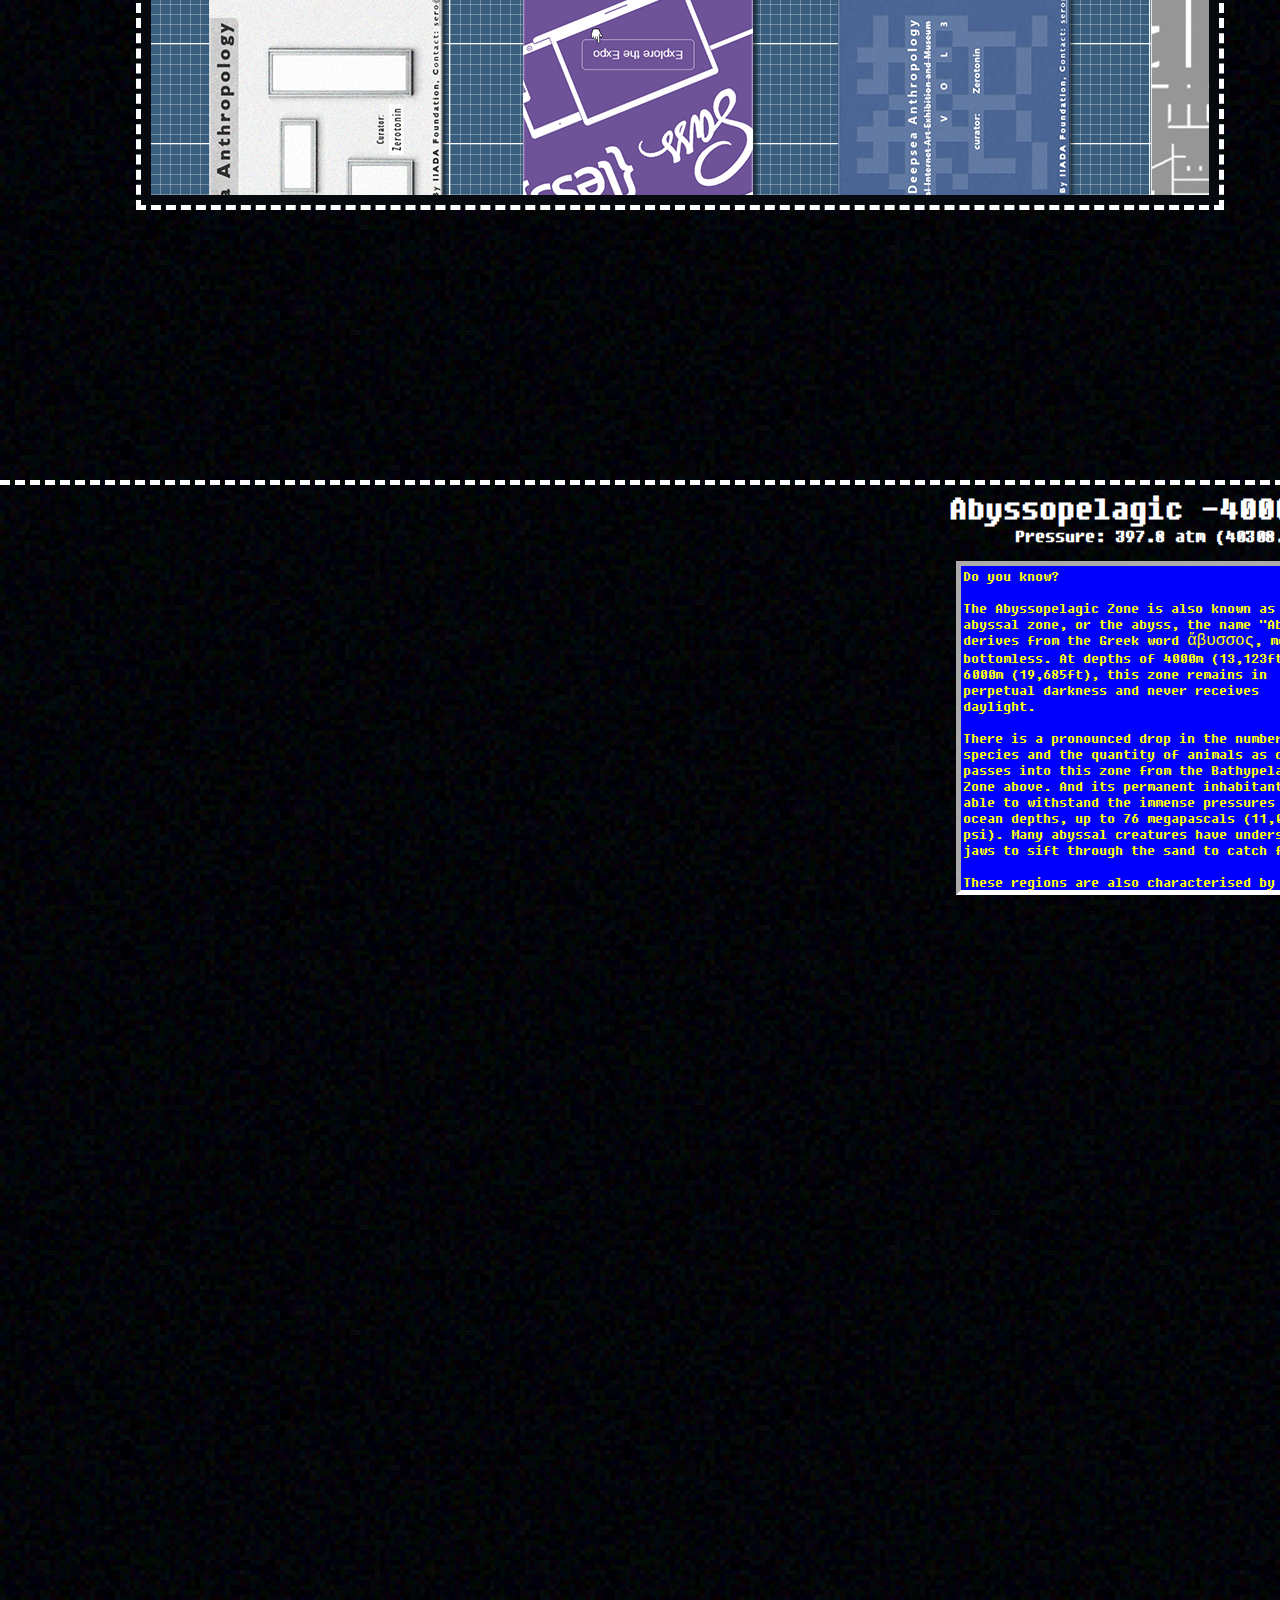
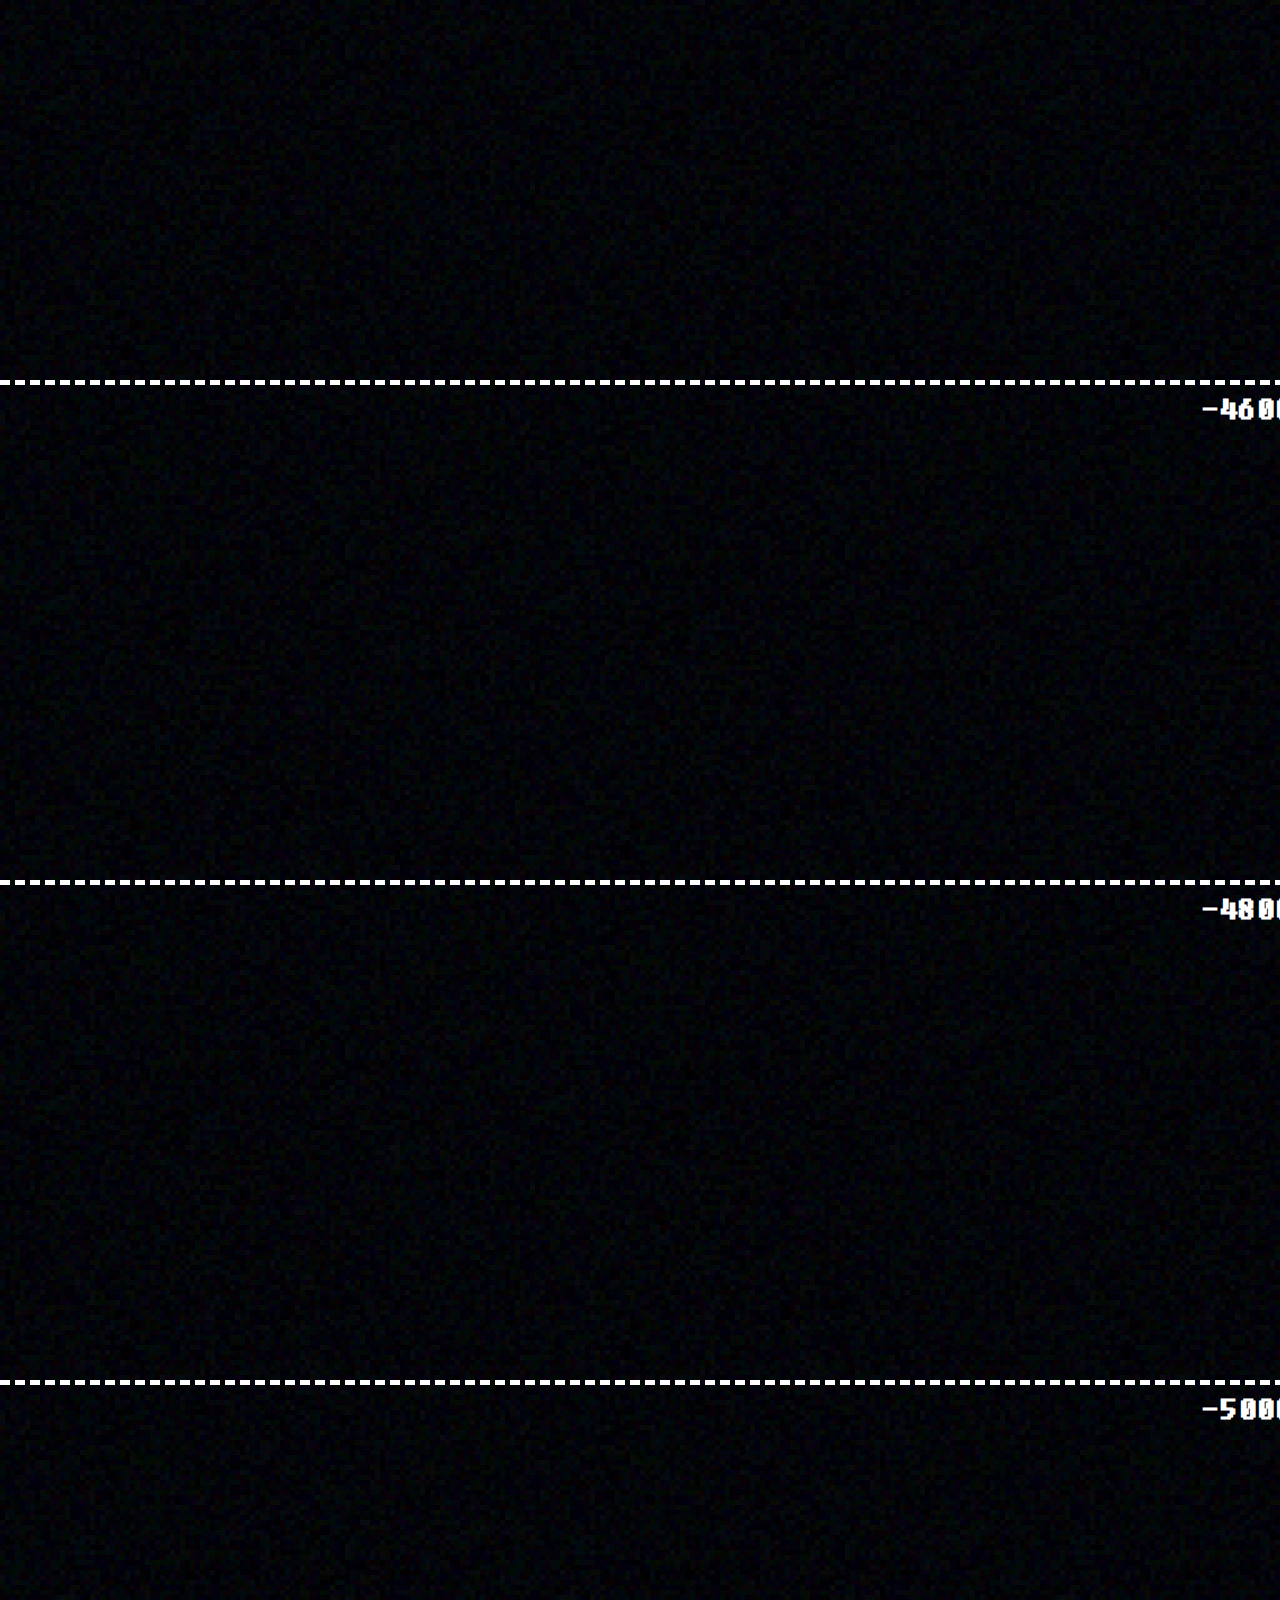
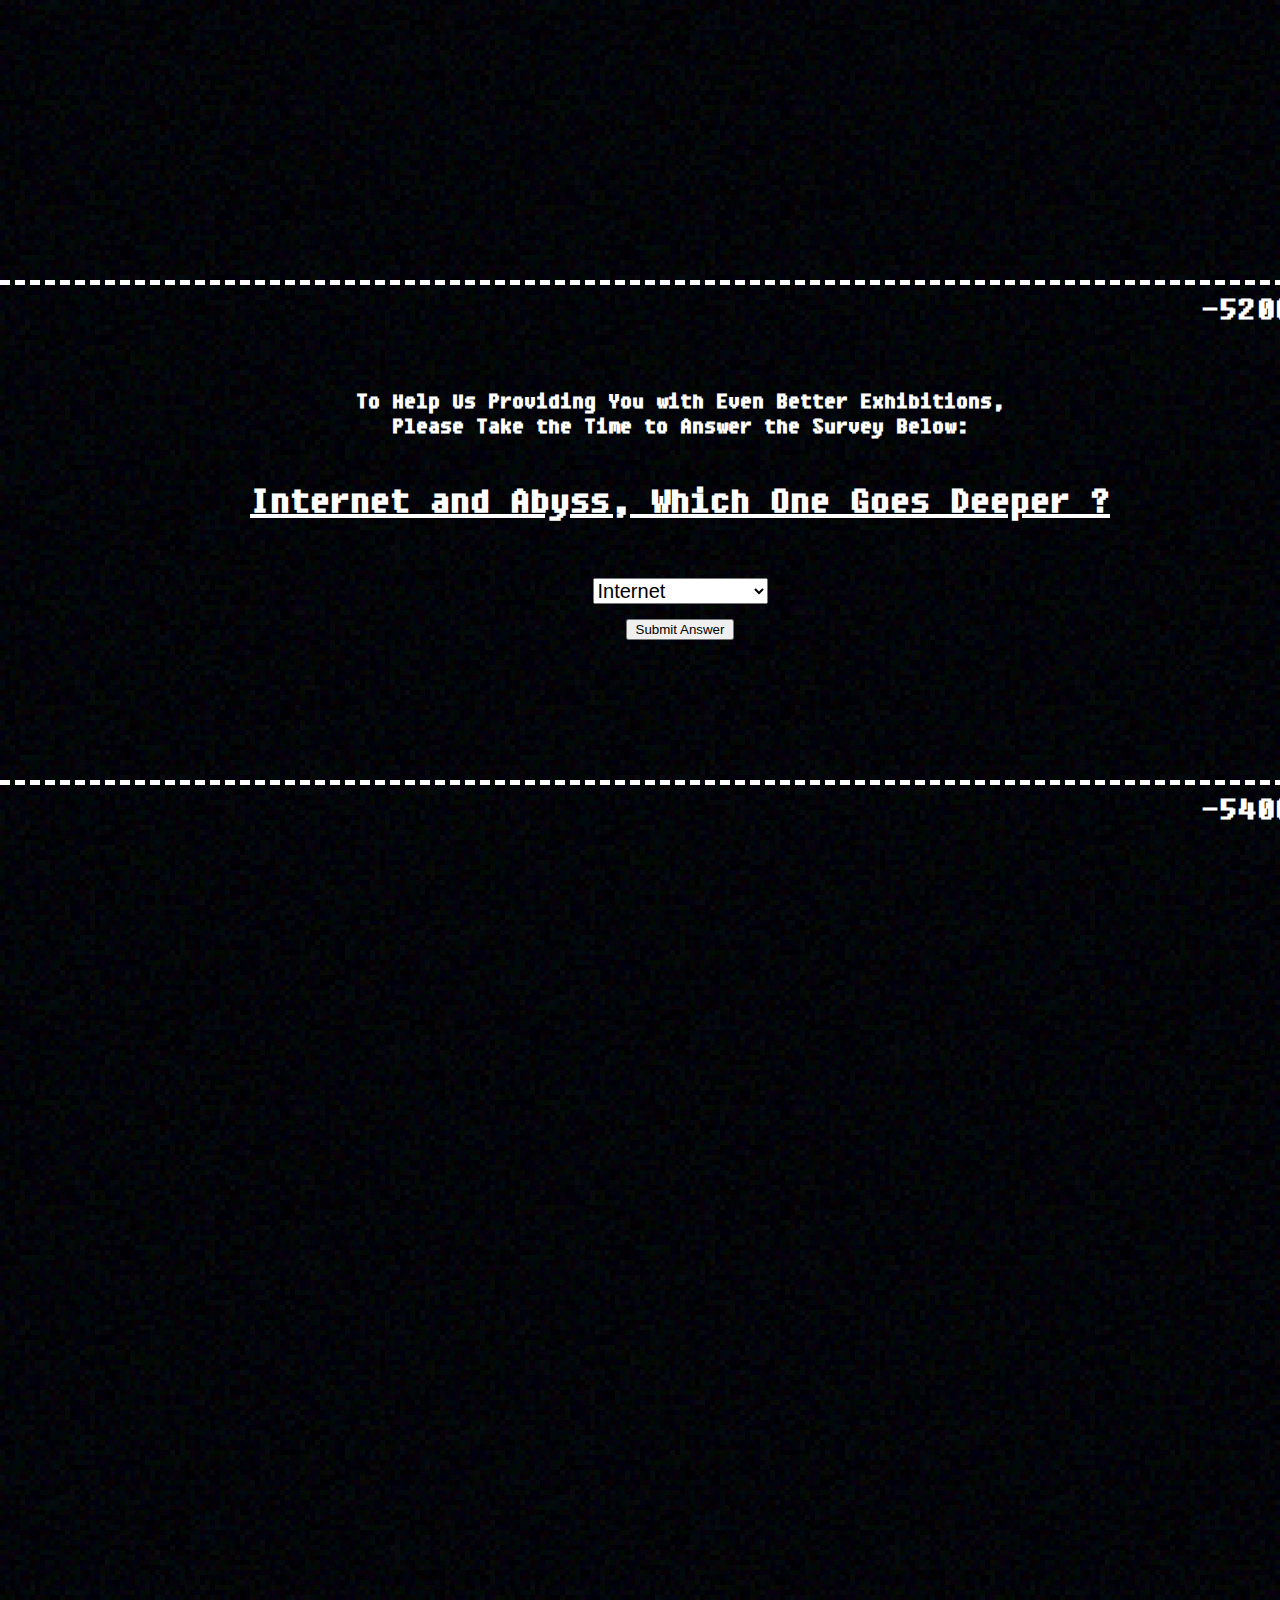
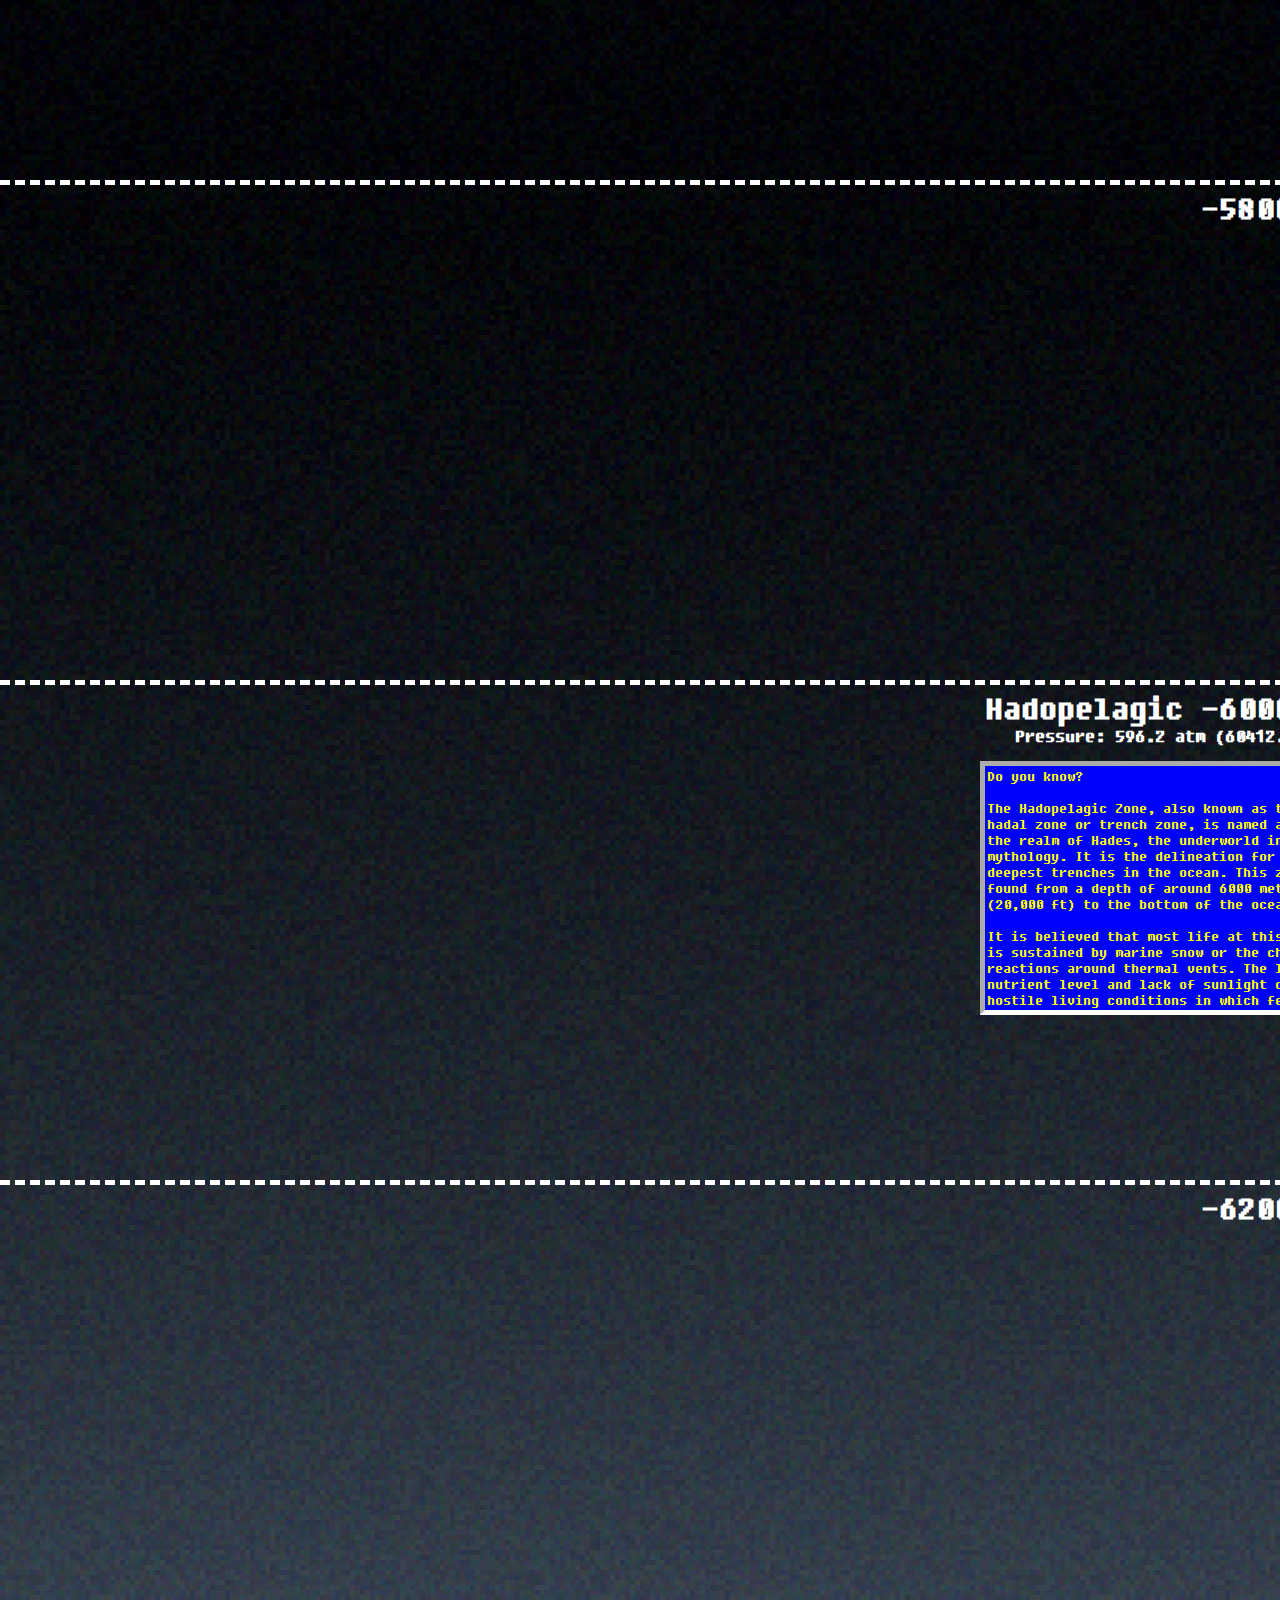
==== commit a8846323: "few words" ====
--- a/index.html
+++ b/index.html
@@ -270,8 +270,8 @@
           <h5> -5200 M- </h5>
           <div style="position:absolute; left:0; right:0; top:75px; text-align:center">
               <h2><span style="font-size:24px">
-              To Help Us Providing You With Even Better Exhibitions,
-              <br />Please Answer The Survey Below:</span>
+              To Help Us Providing You with Even Better Exhibitions,
+              <br />Please Take the Time to Answer the Survey Below:</span>
               <br /><br /><span style="text-decoration:underline">Internet and Abyss, Which One Goes Deeper ?</span>
               </h2>
               <select style="width: 175px; font-size:20px; margin-top:25px">
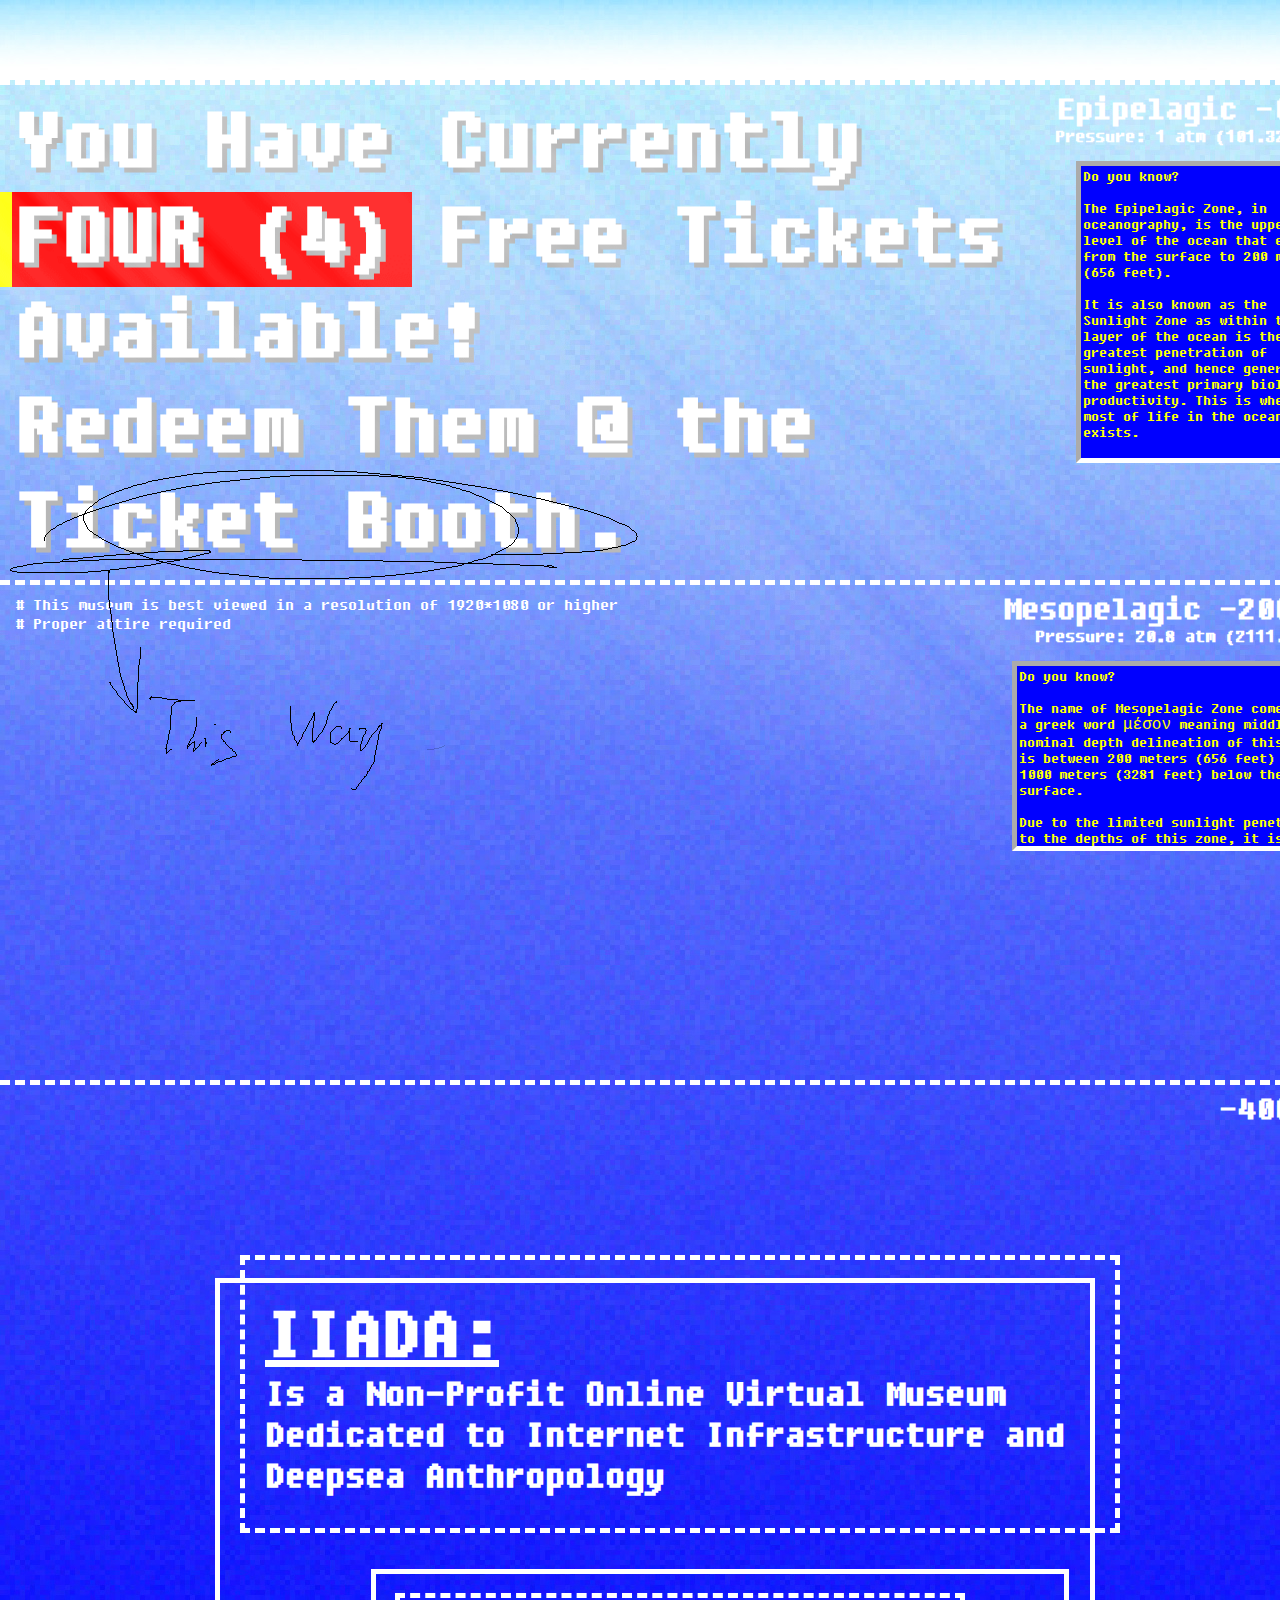
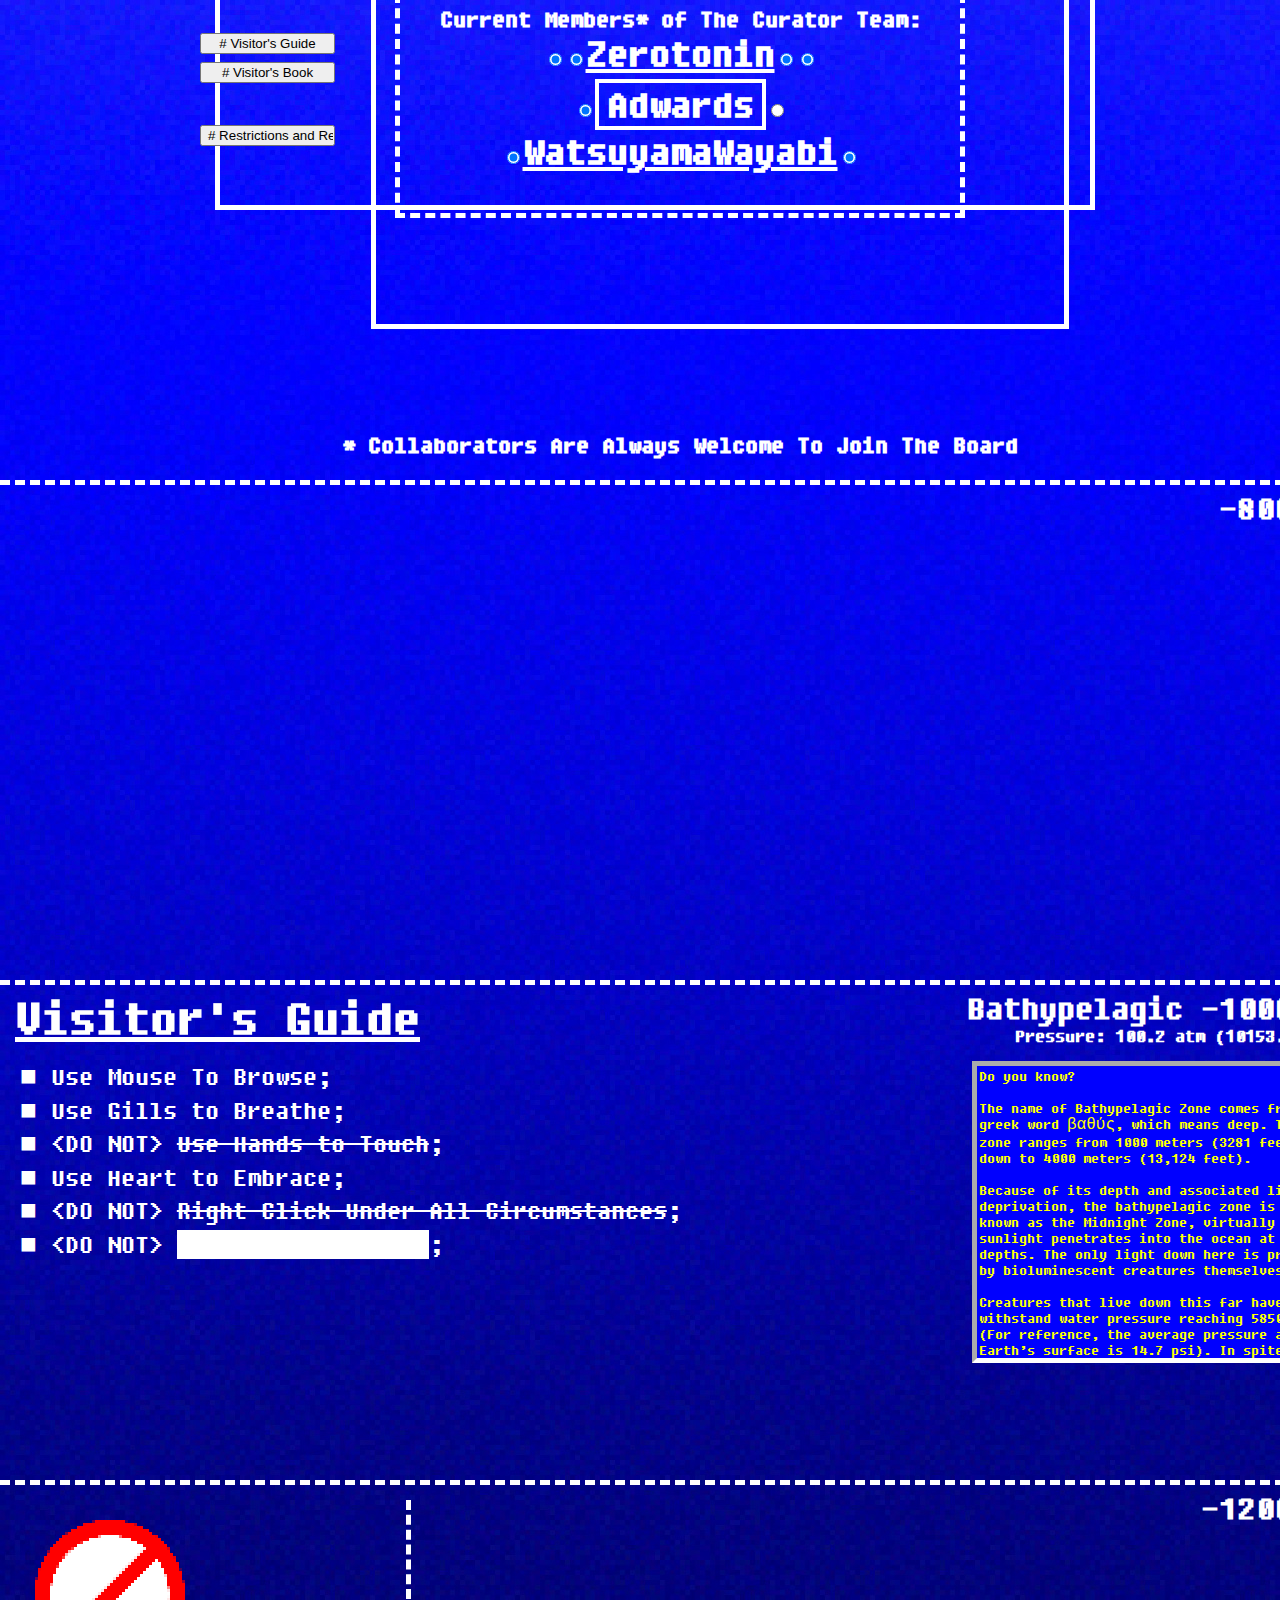
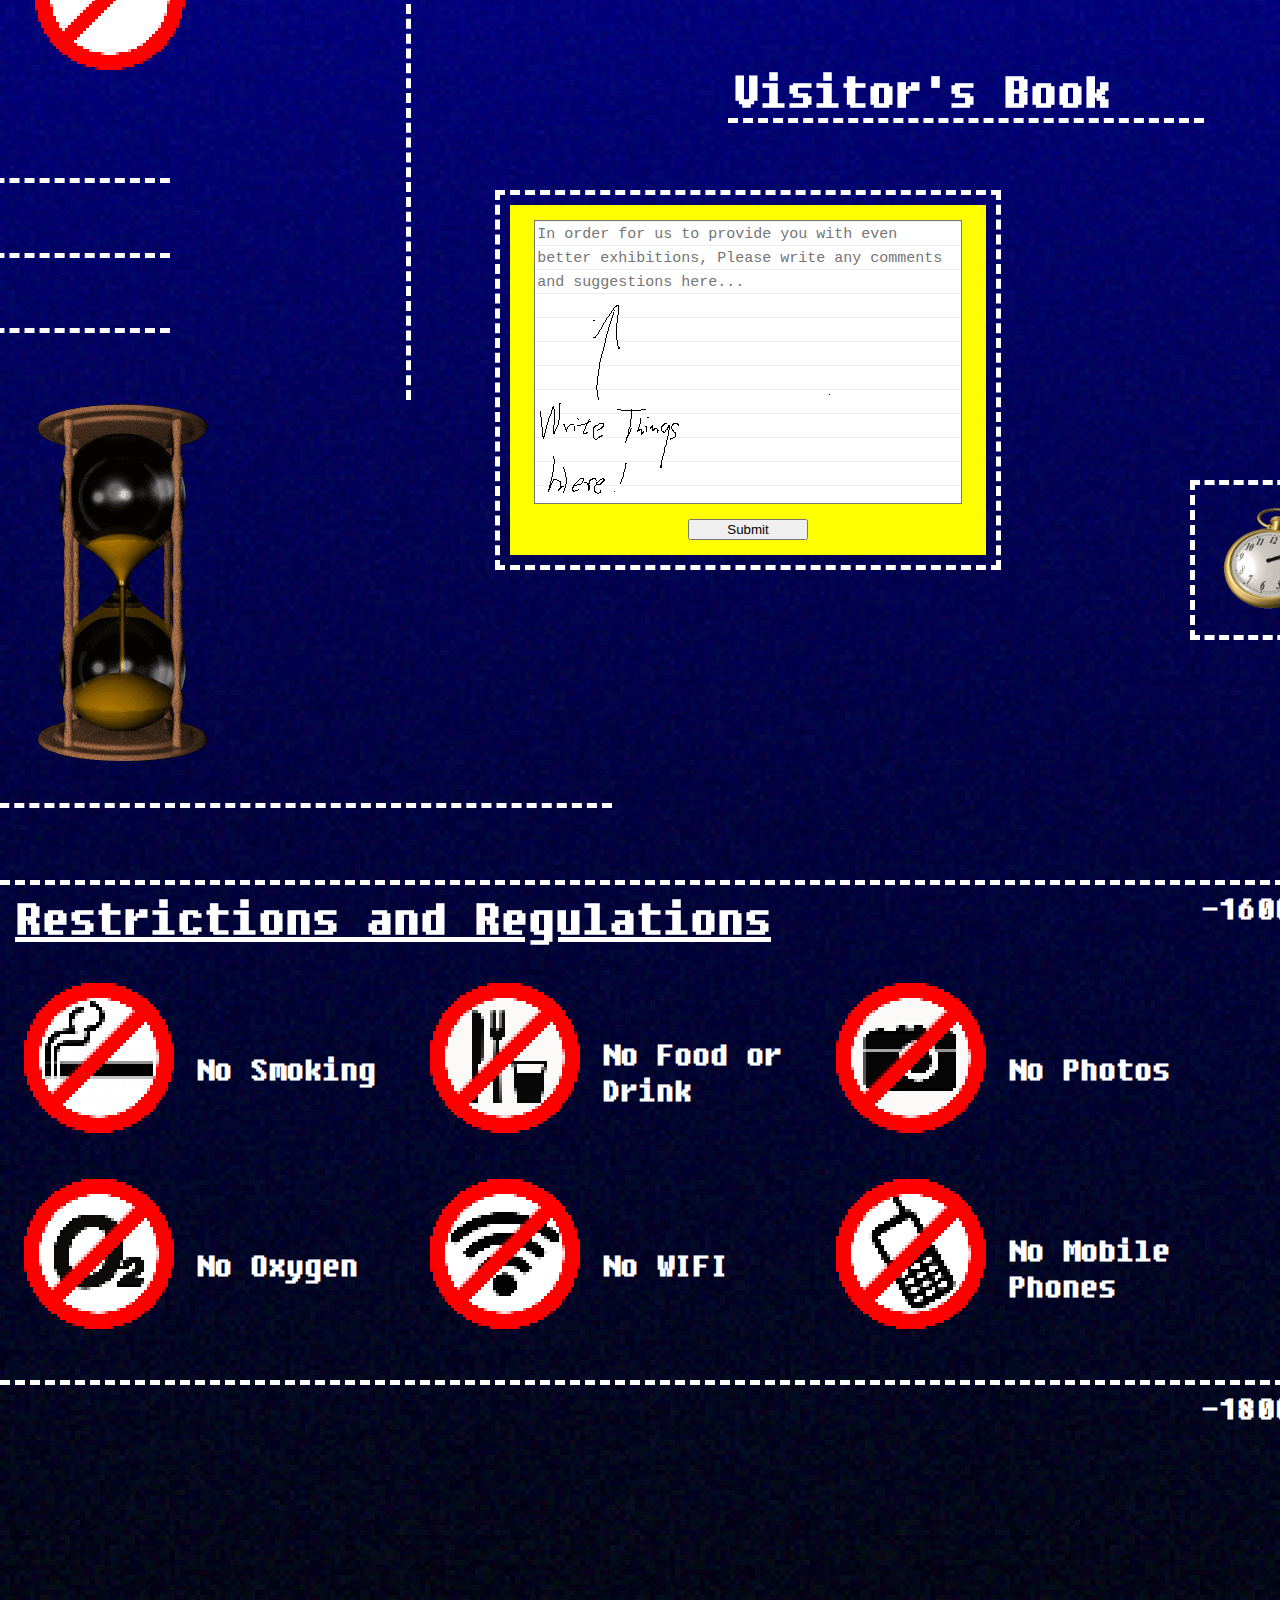
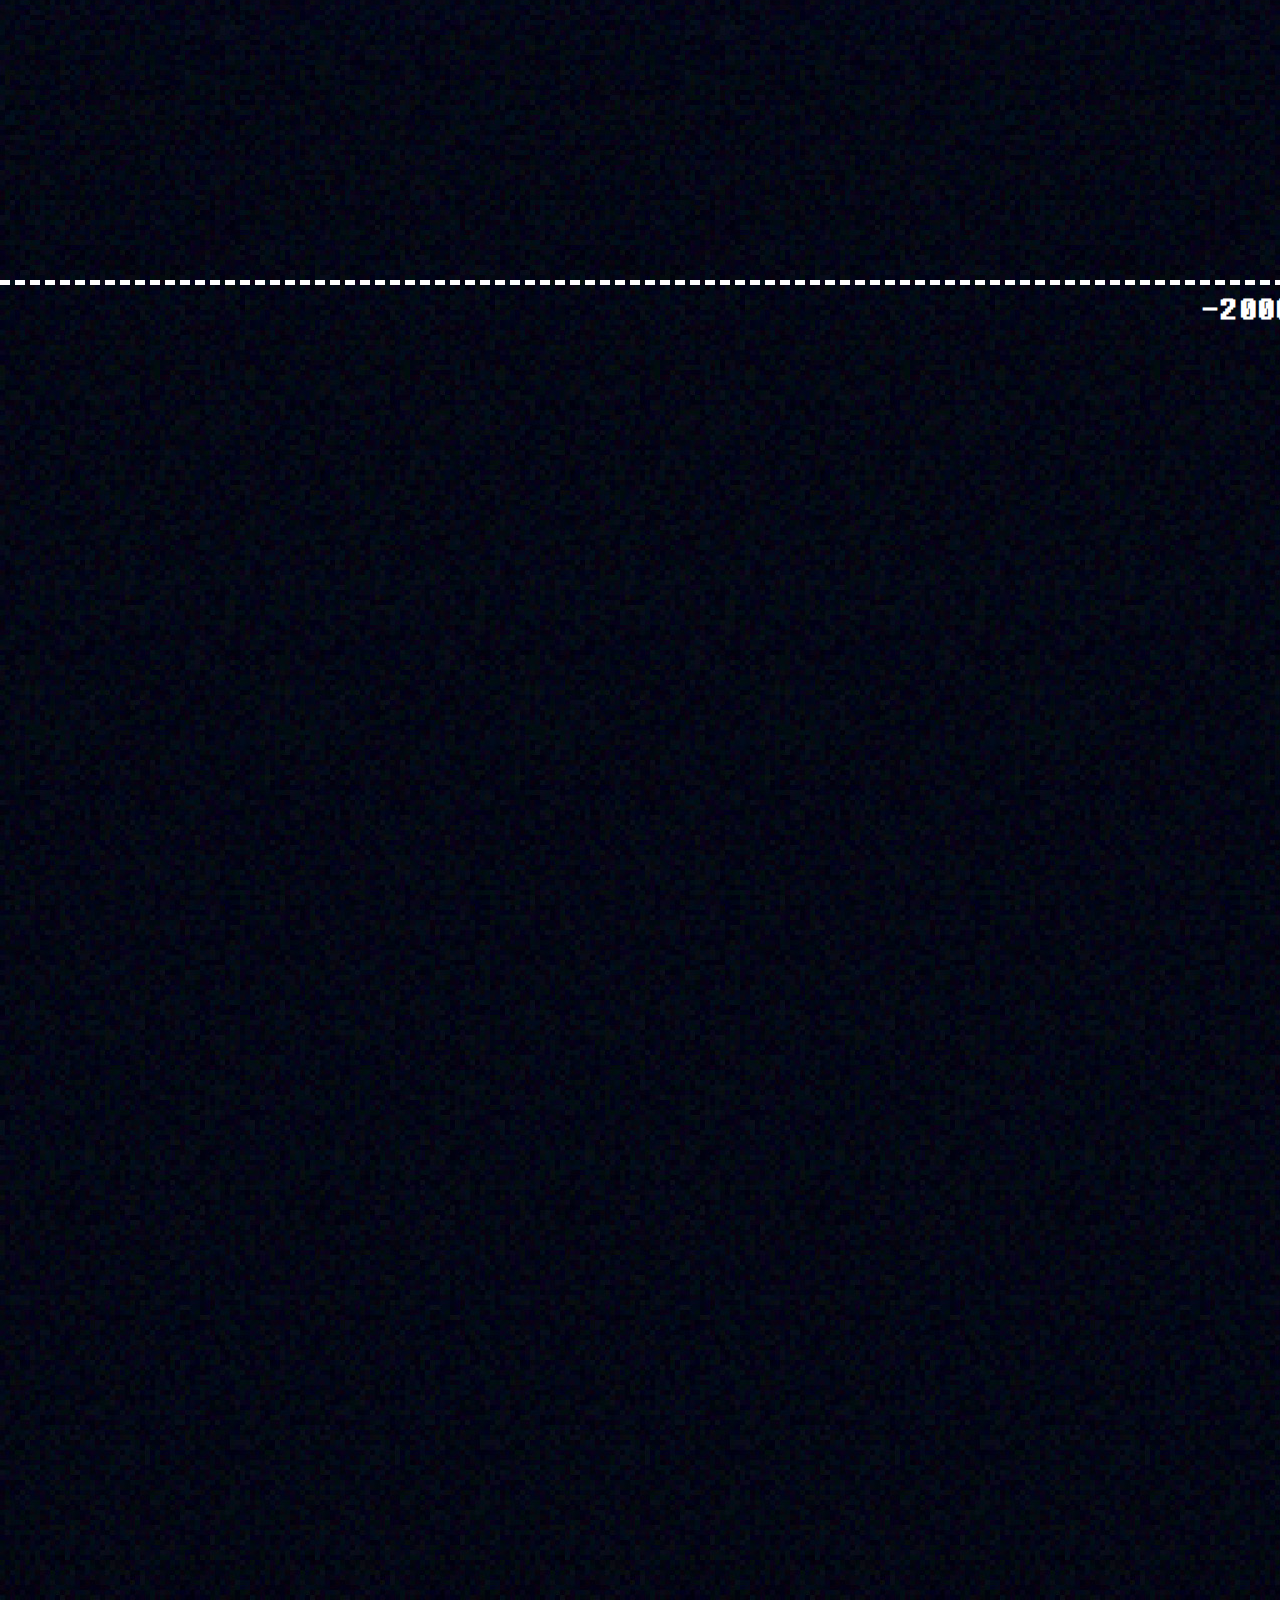
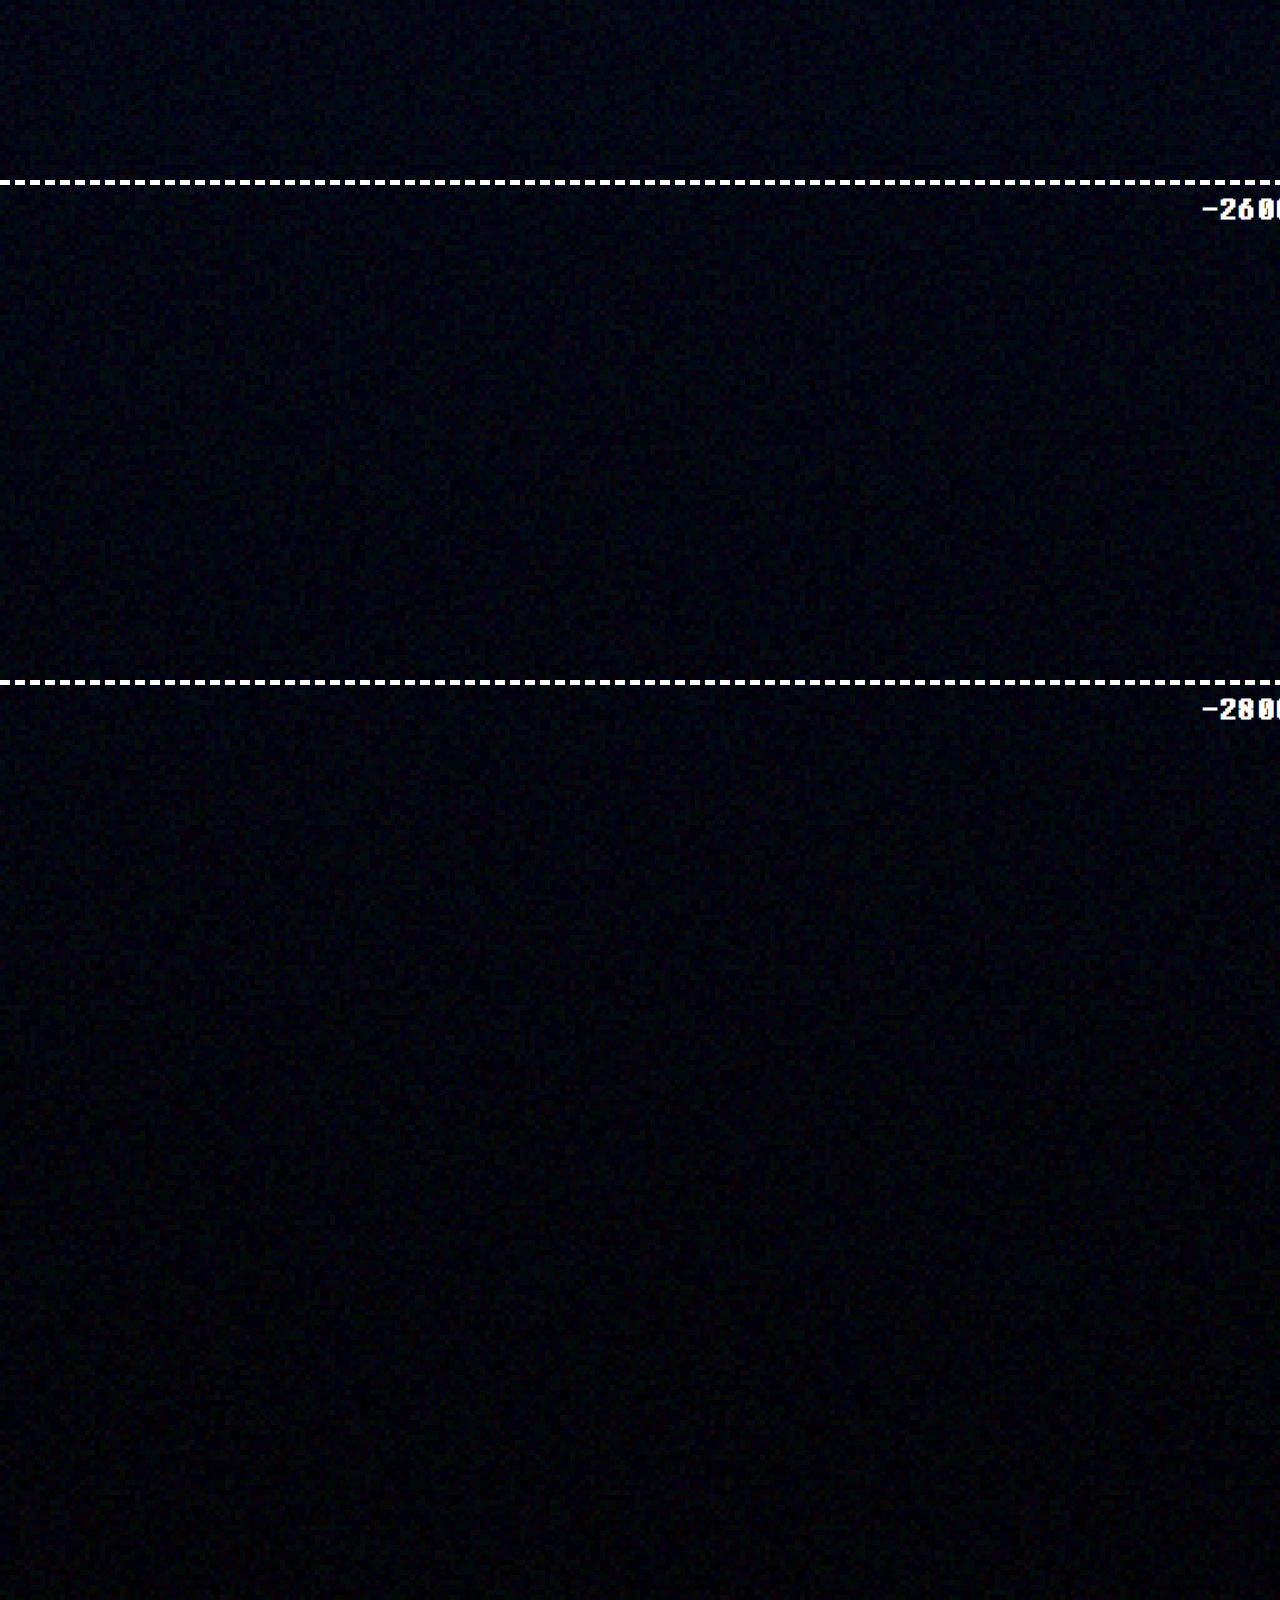
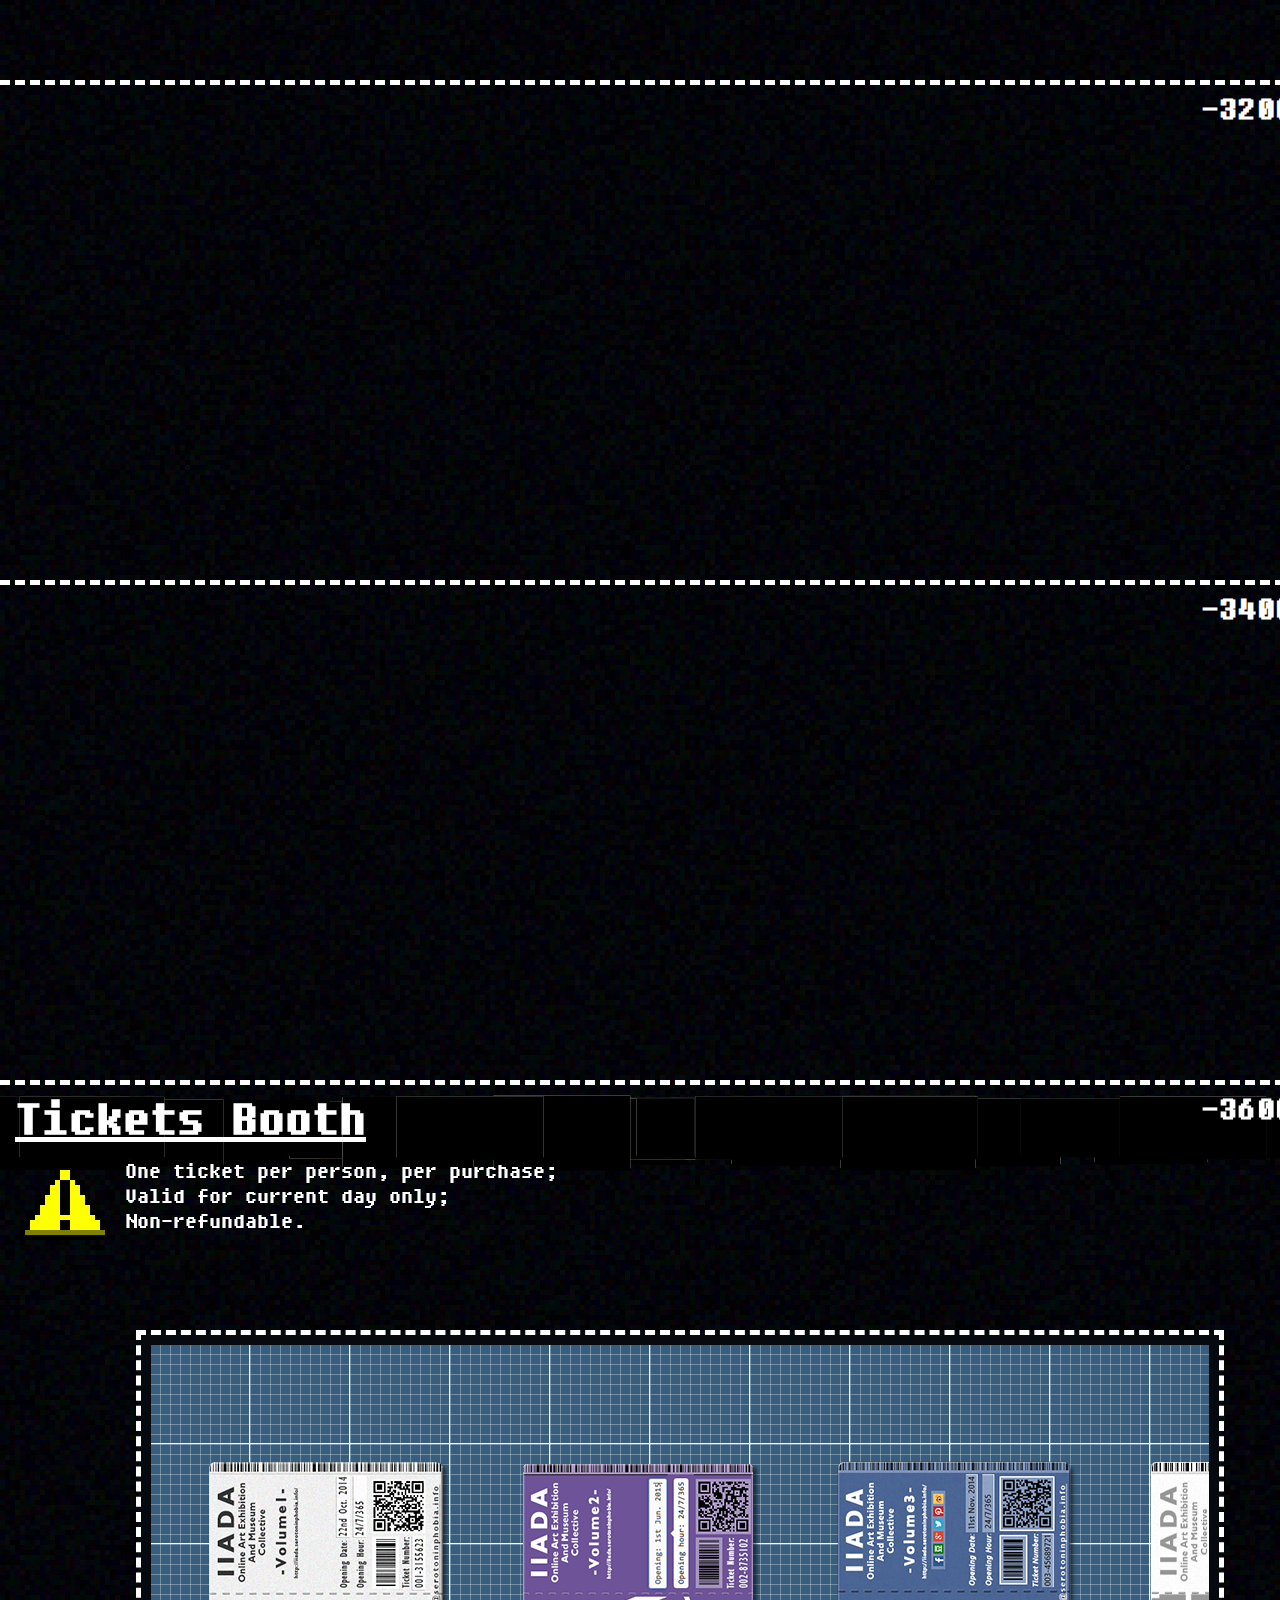
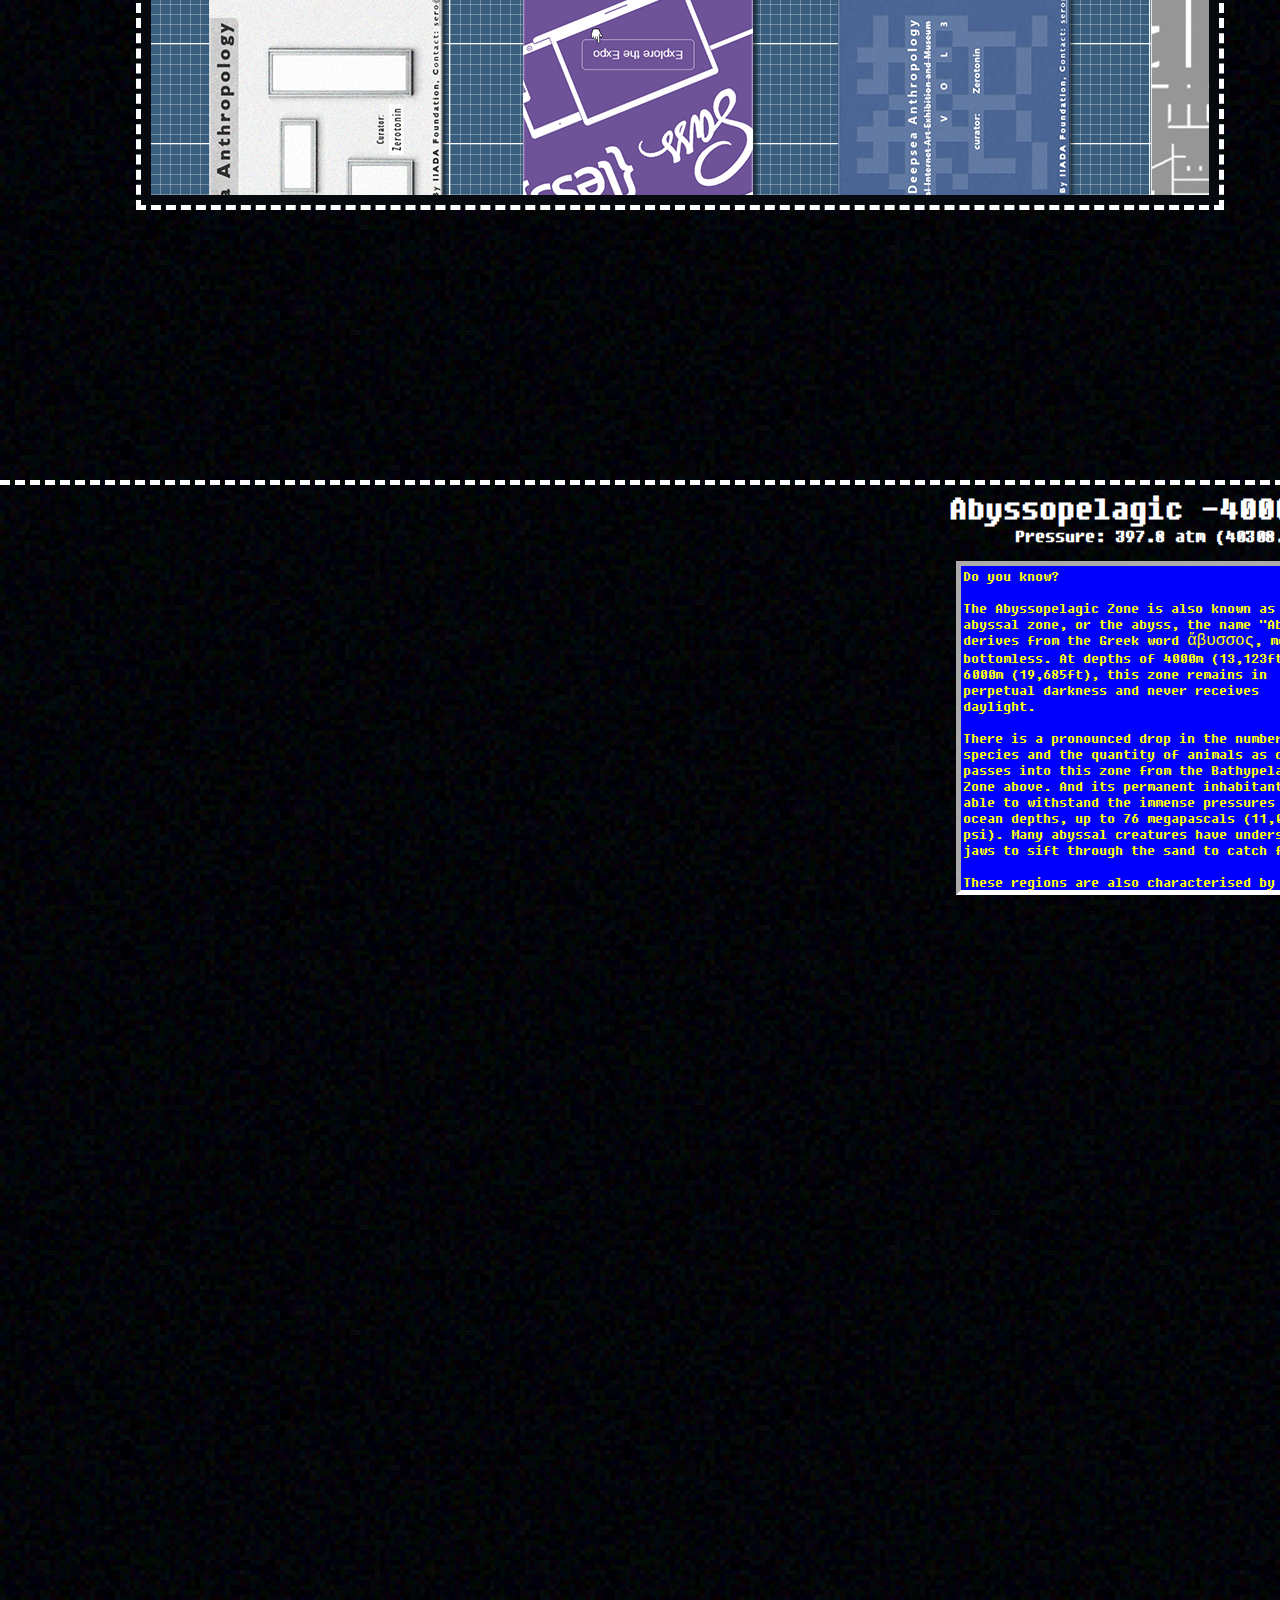
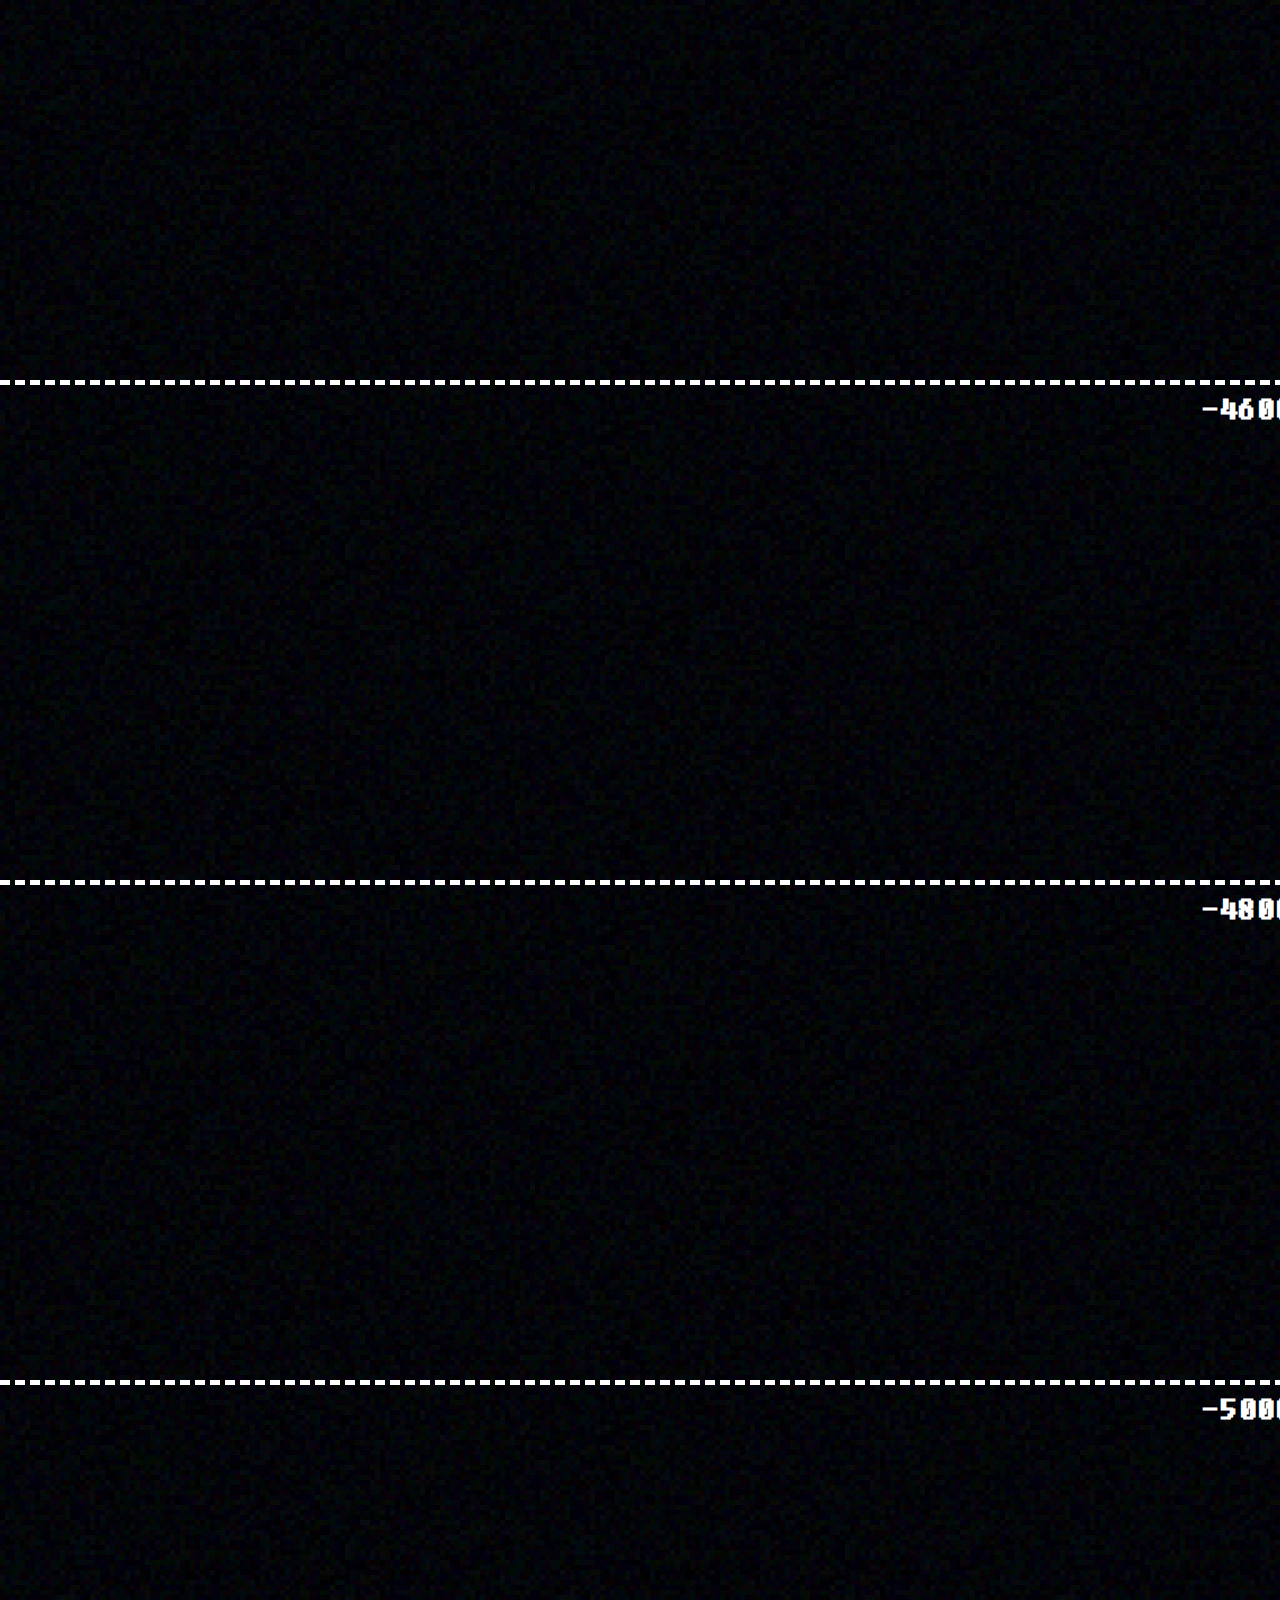
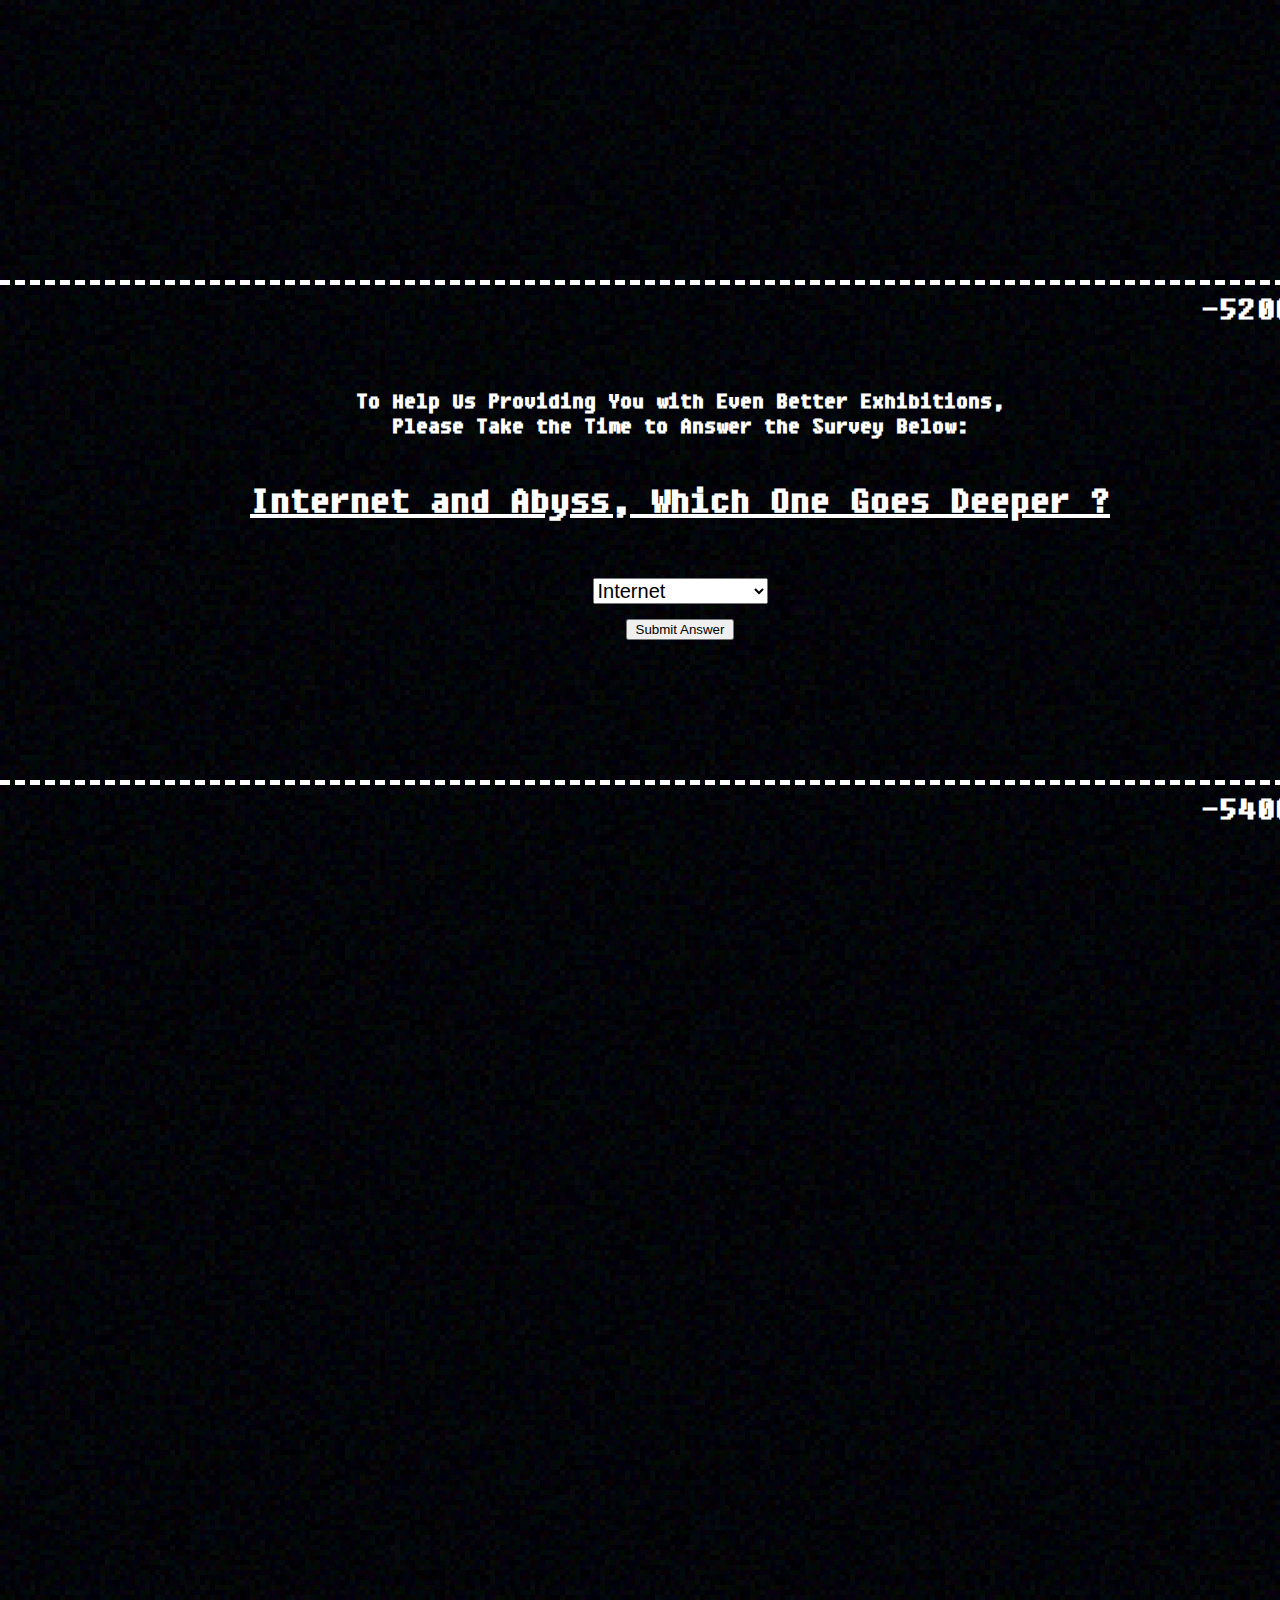
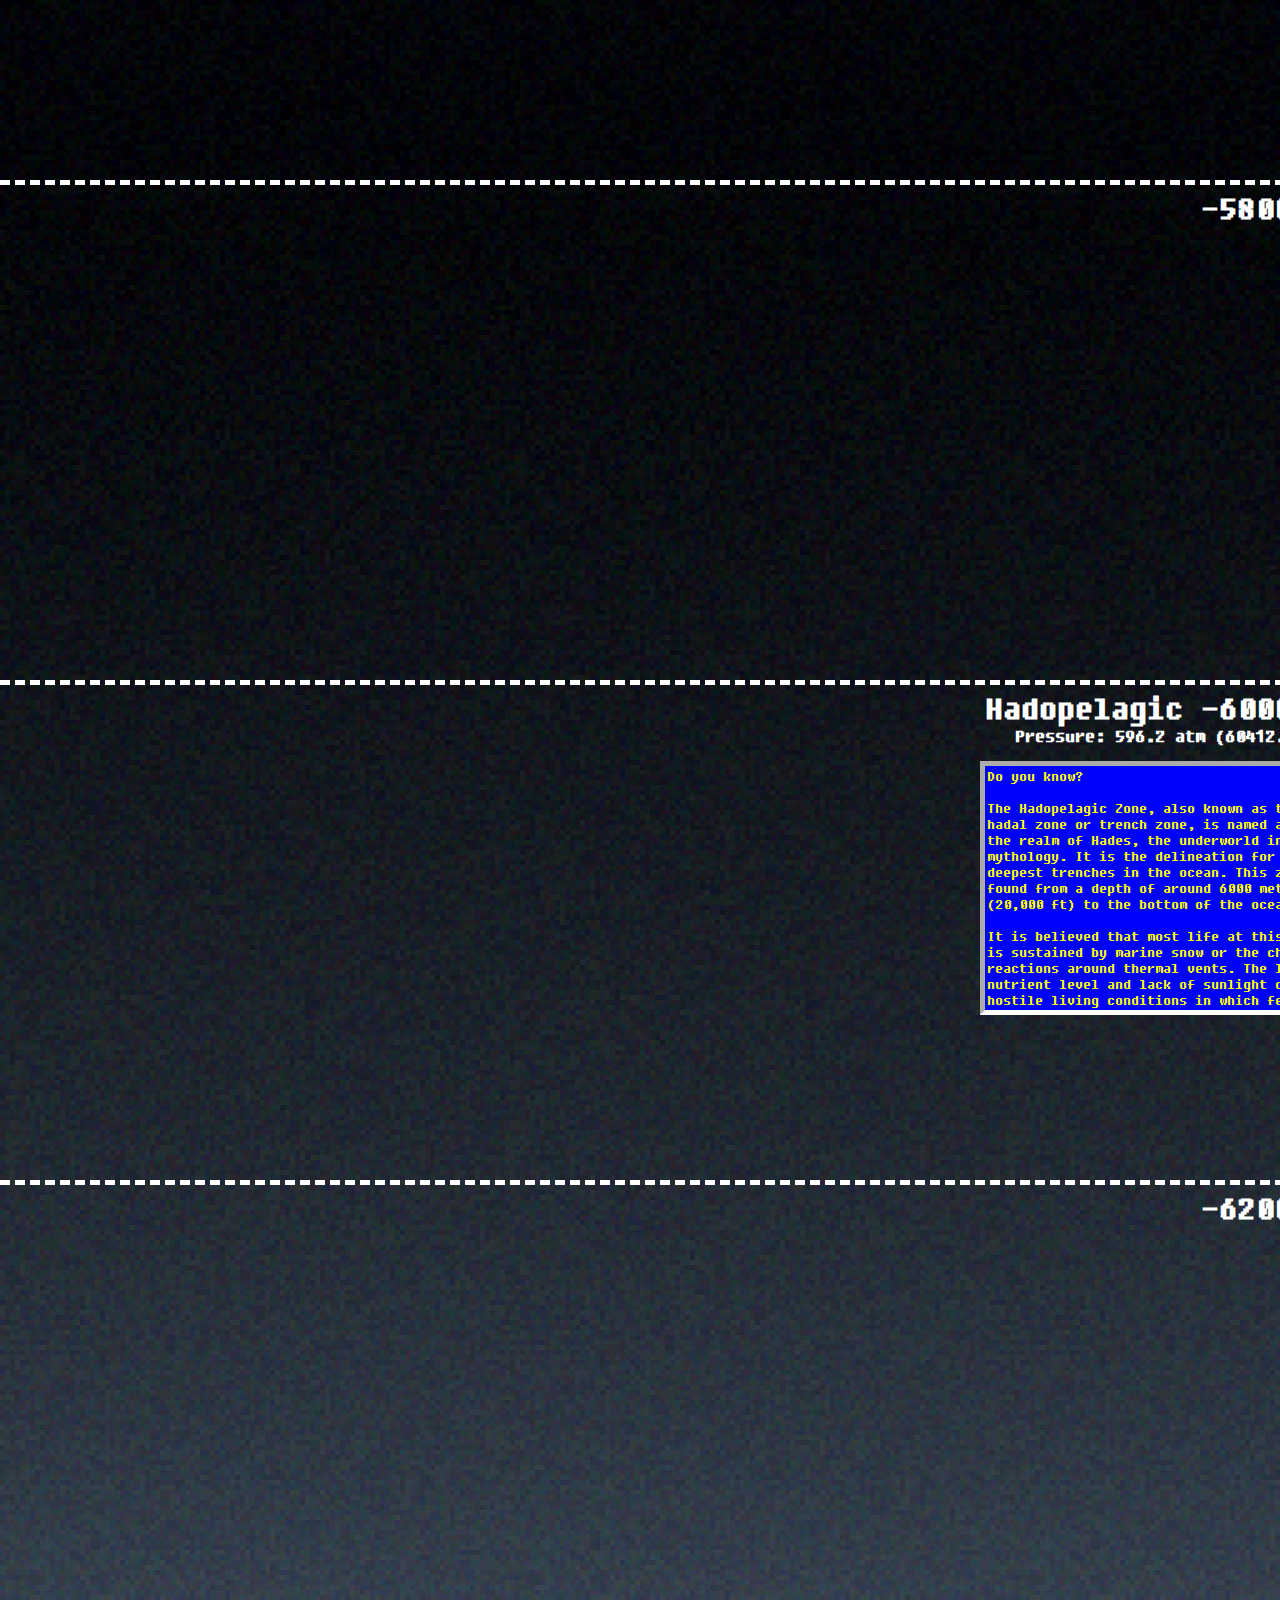
==== commit 964f1fdc: "Friendly" ====
--- a/index.html
+++ b/index.html
@@ -8,19 +8,6 @@
 <link href="css/index.css" rel="stylesheet" type="text/css" />
 <script type="text/javascript" src="scripts/swfobject.js"></script>
 <script type="text/javascript" src="scripts/jquery-1.11.1.min.js"></script>
-<script language="javascript" type="text/javascript">
-		var message="Nothing\n               is\n\n\n                                            RIGHT\n                                    here.";
-	
-		function clickIE() {if (document.all) {alert(message);return false;}}
-		function clickNS(e) {if 
-		 (document.layers||(document.getElementById&&!document.all)) {
-		 if (e.which==2||e.which==3) {alert(message);return false;}}}
-		 if (document.layers) 
-		 {document.captureEvents(Event.MOUSEDOWN);document.onmousedown=clickNS;}
-		 else{document.onmouseup=clickNS;document.oncontextmenu=clickIE;}
-	
-		 document.oncontextmenu=new Function("return false")
-</script> 
 </head>
 
 <body>
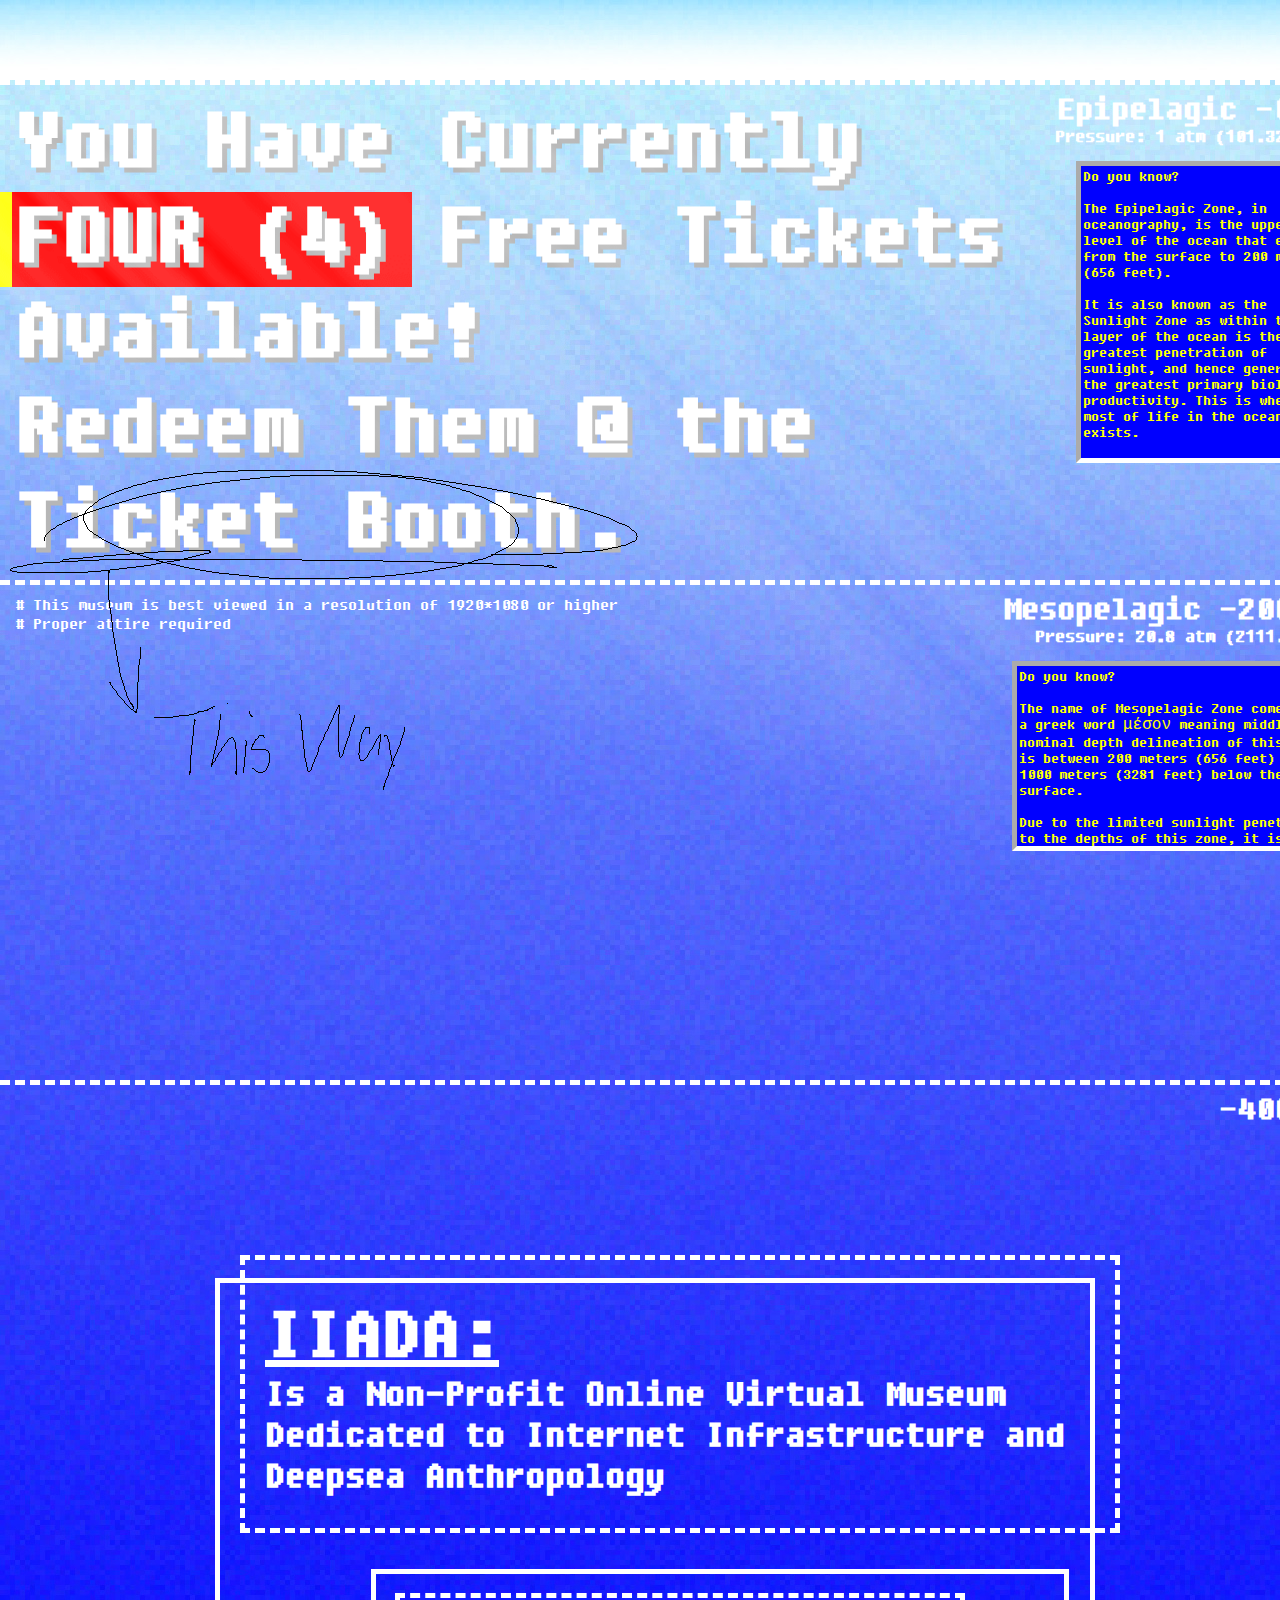
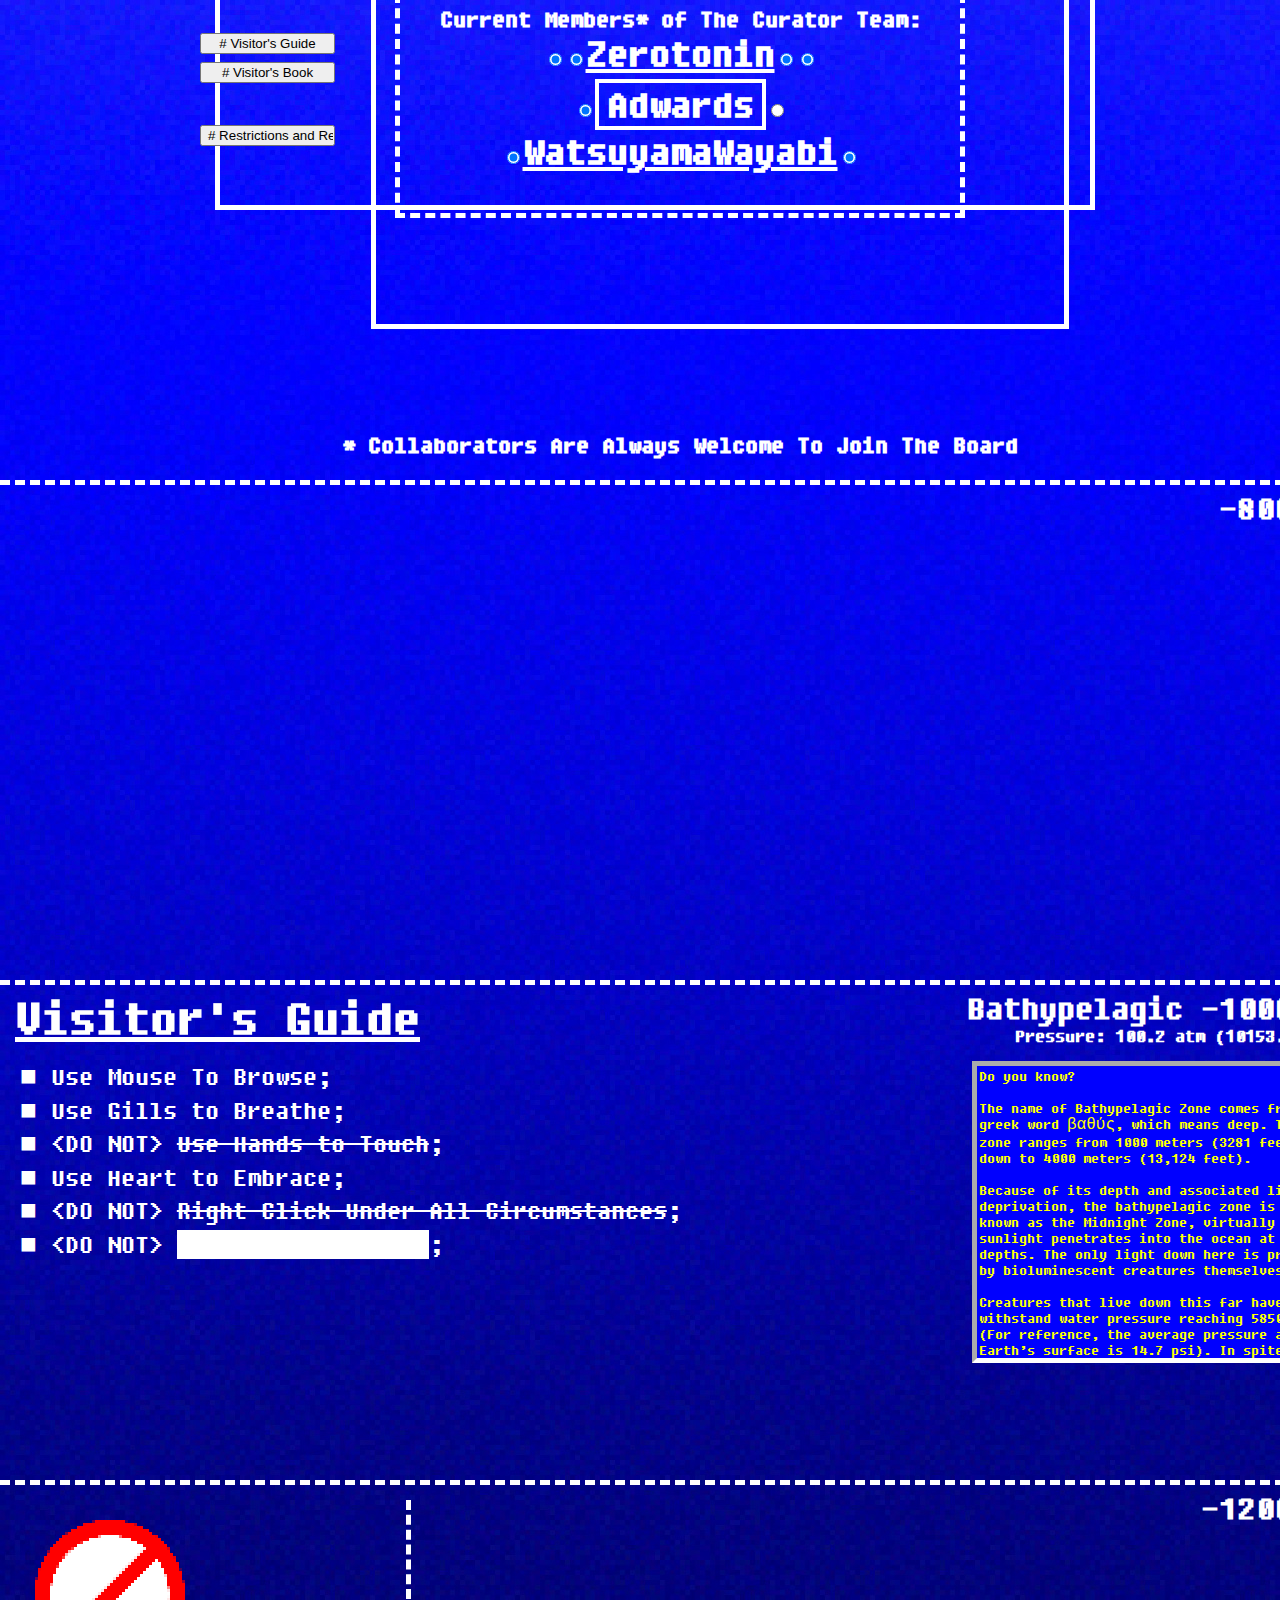
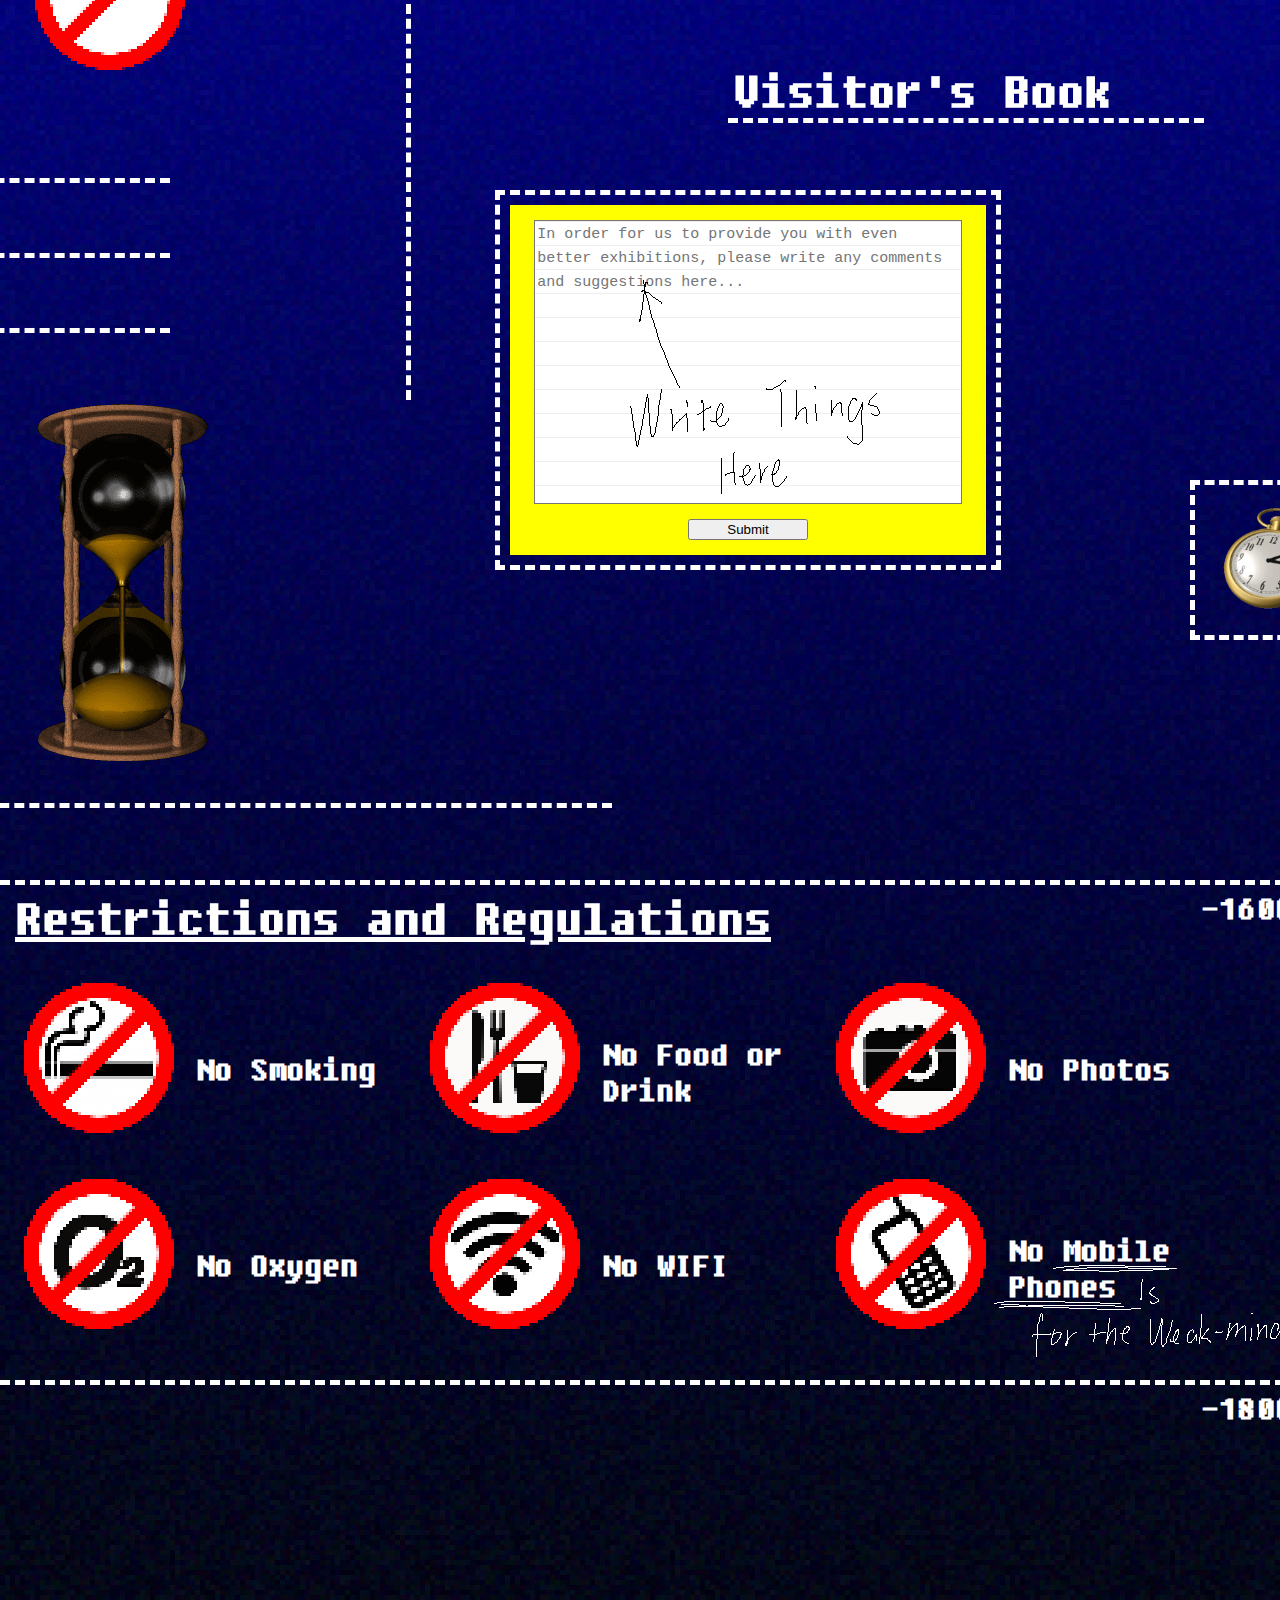
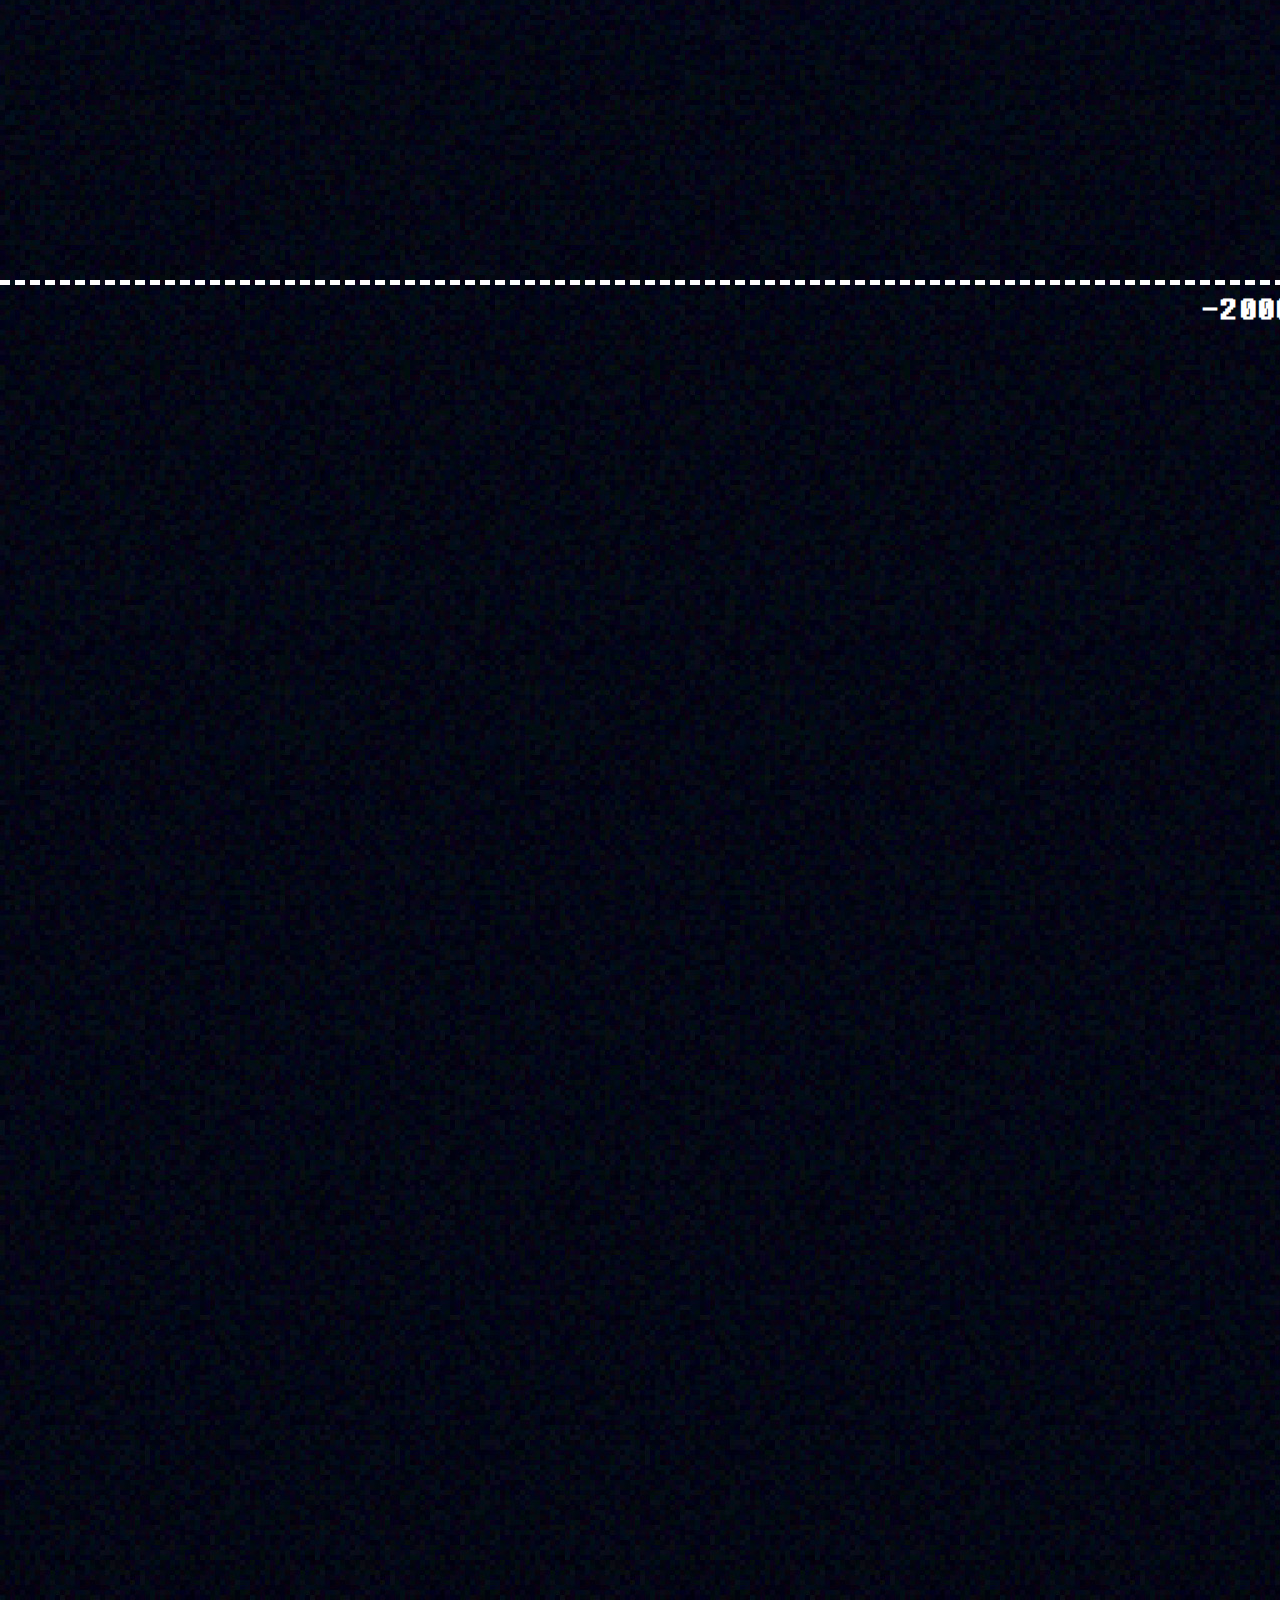
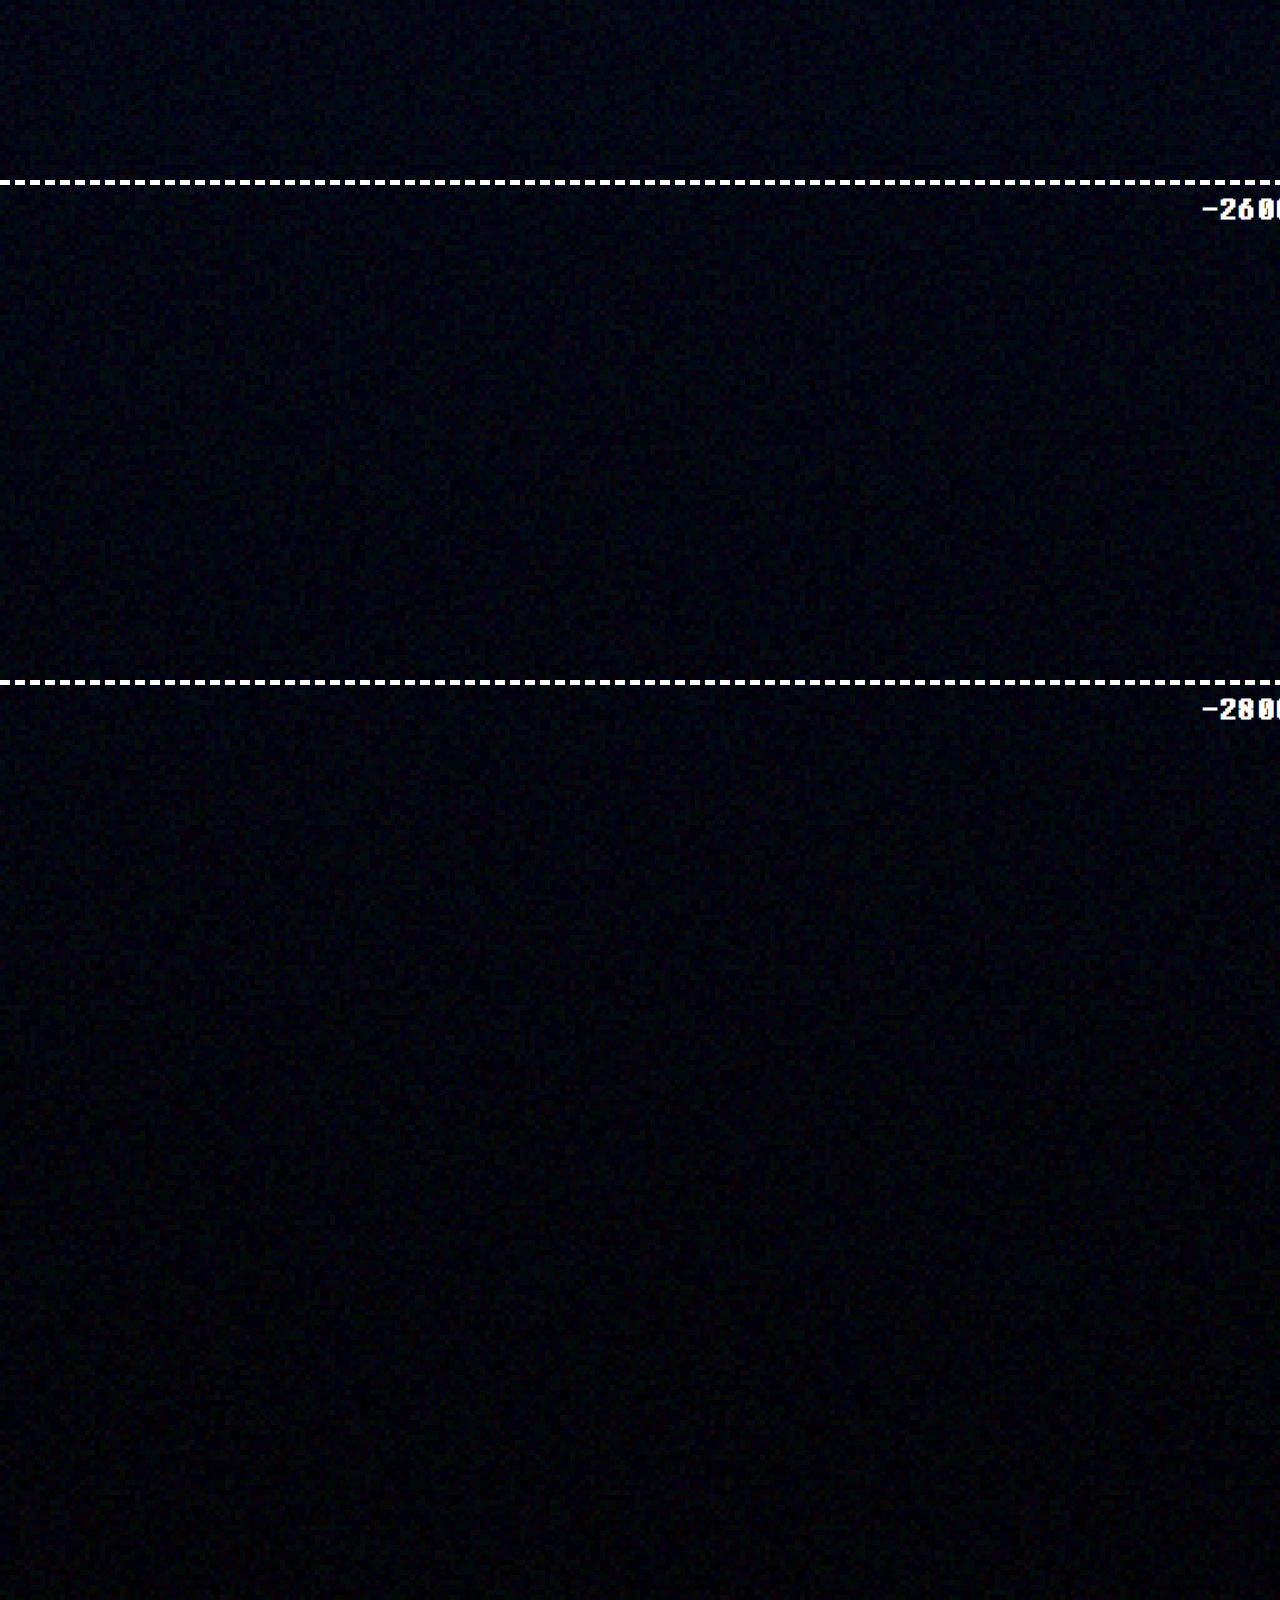
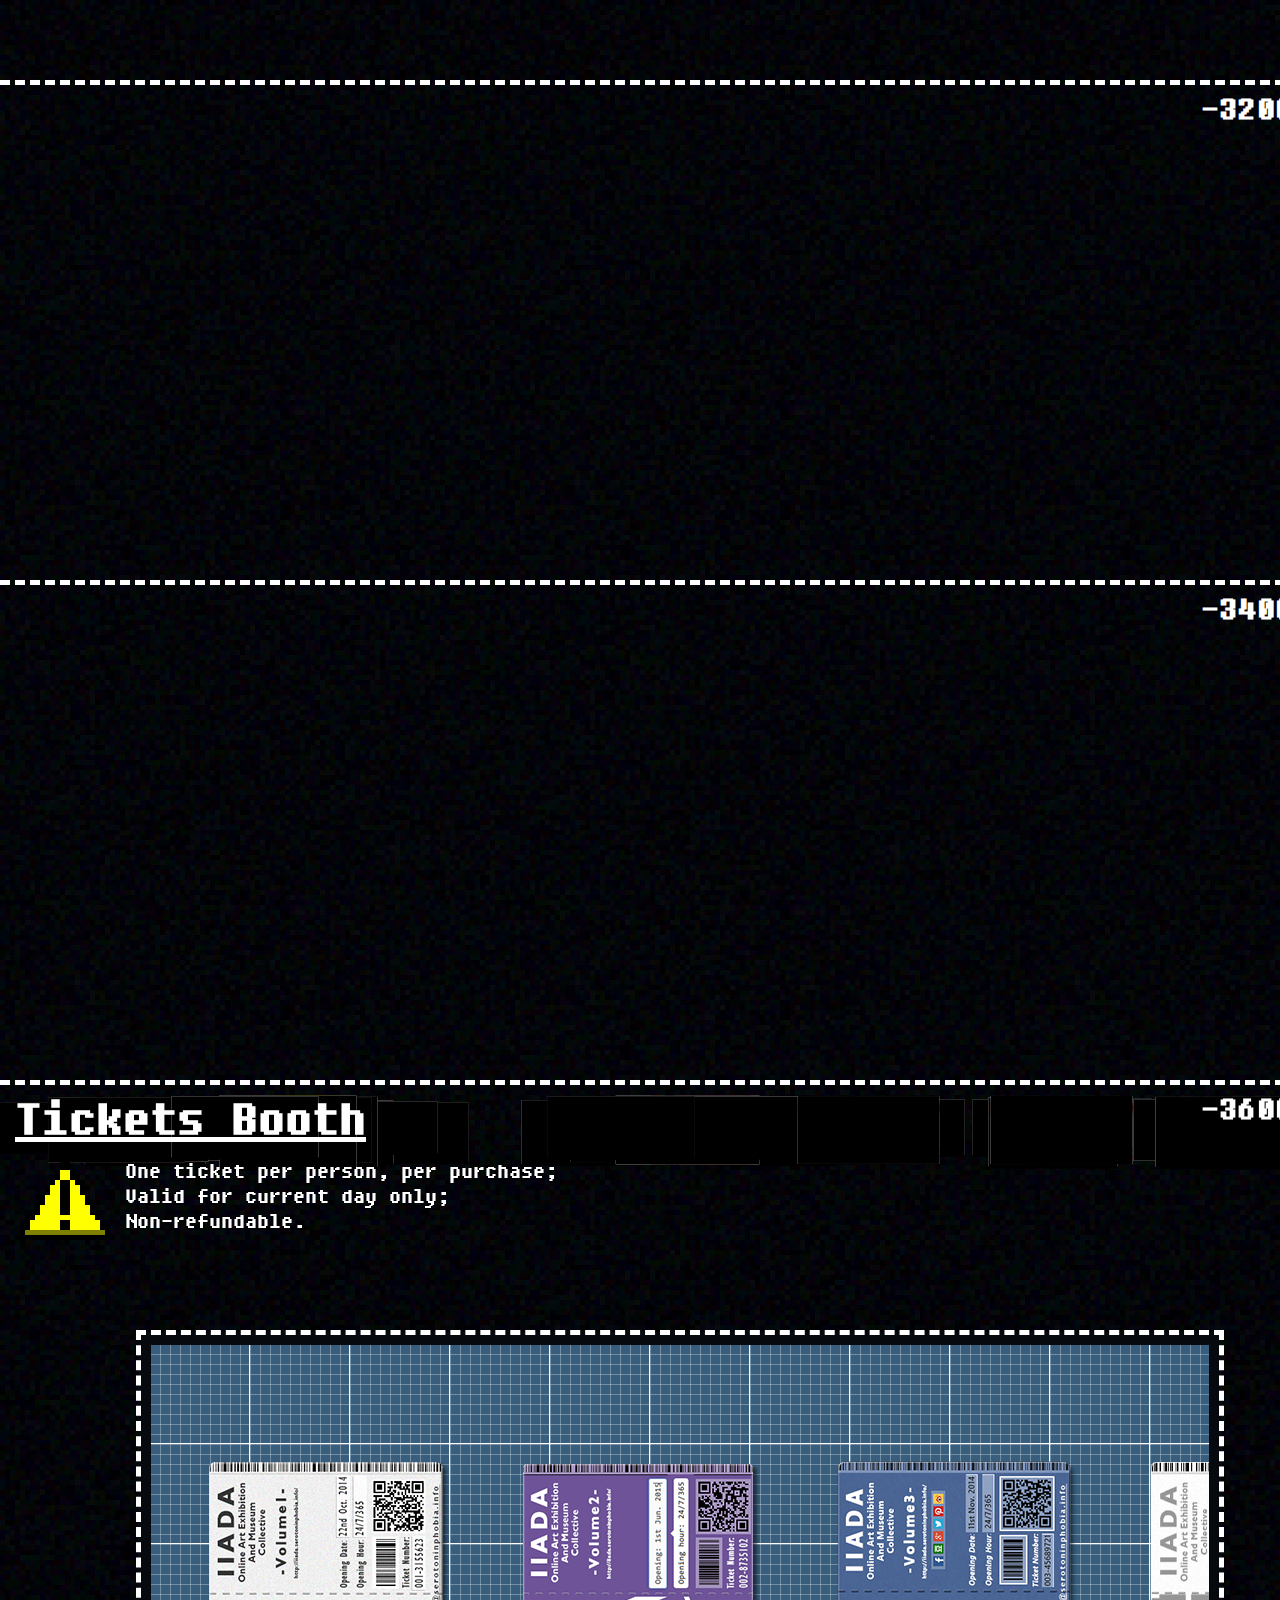
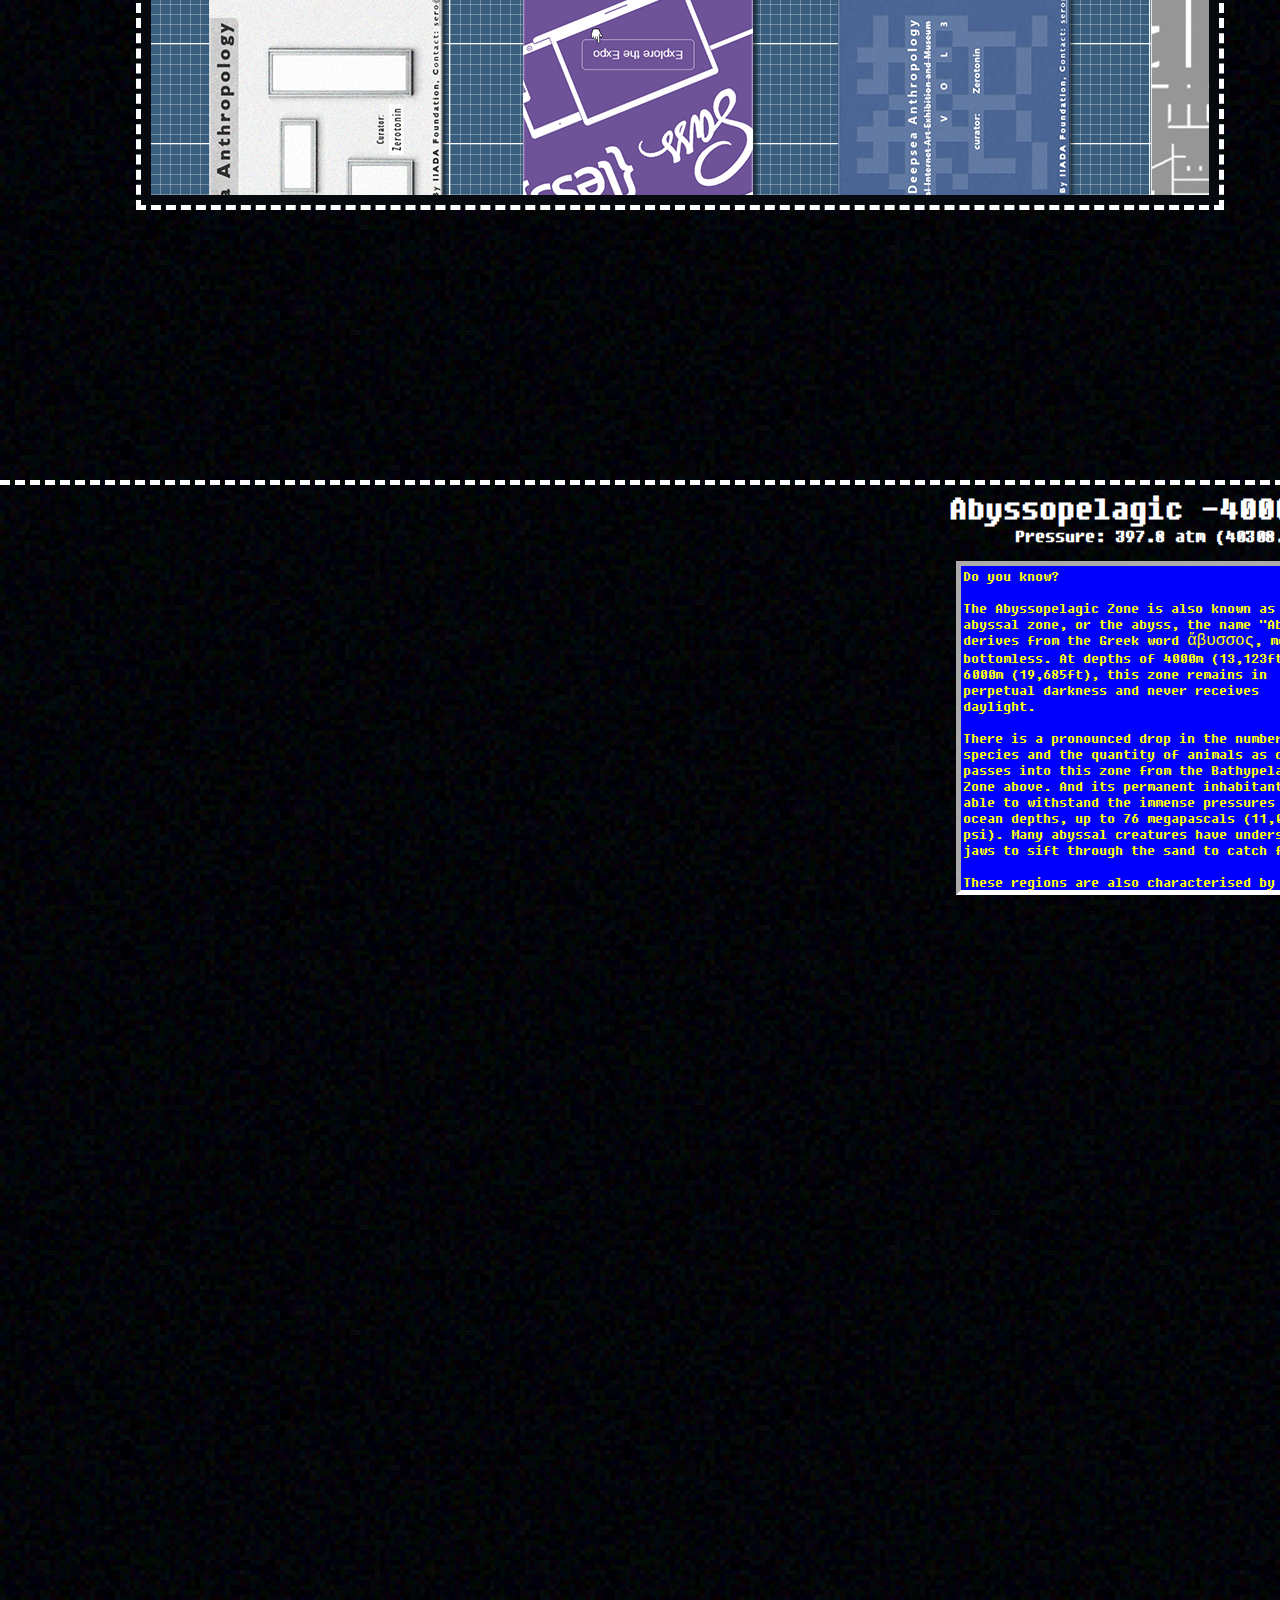
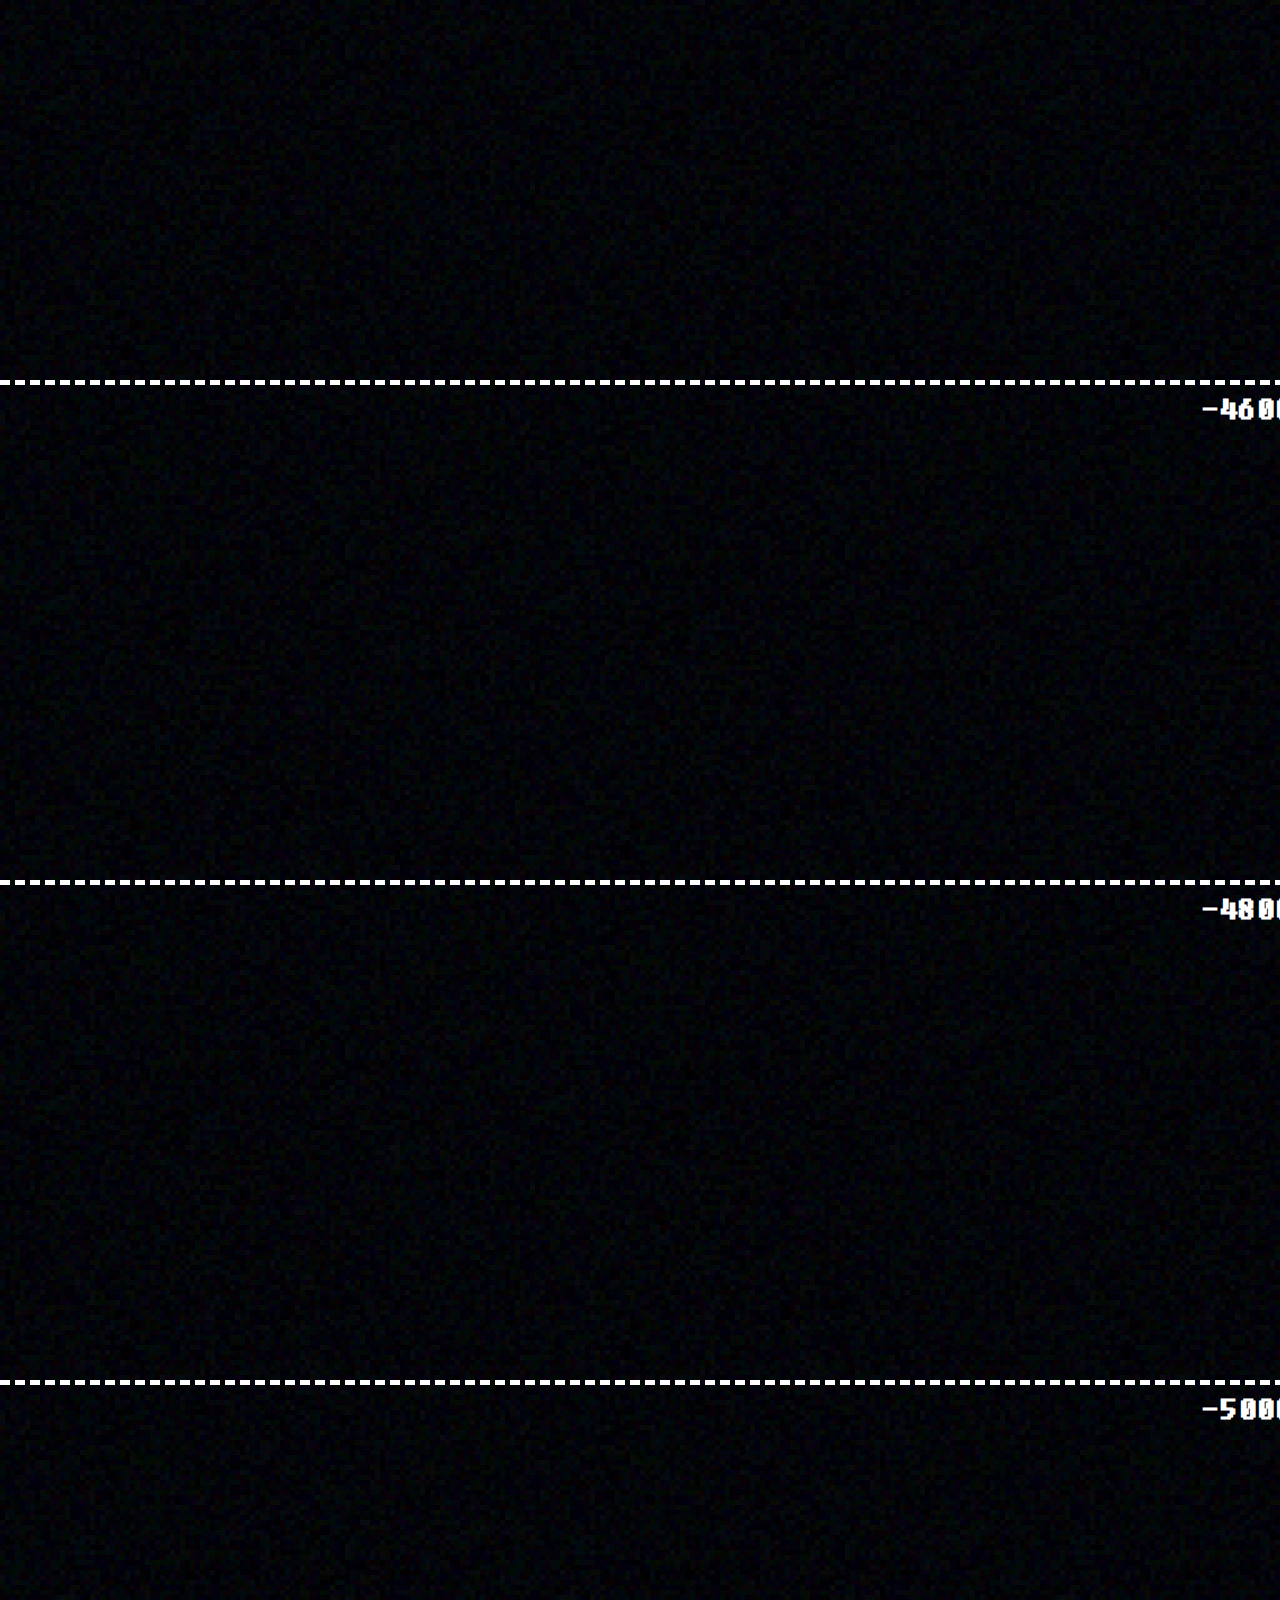
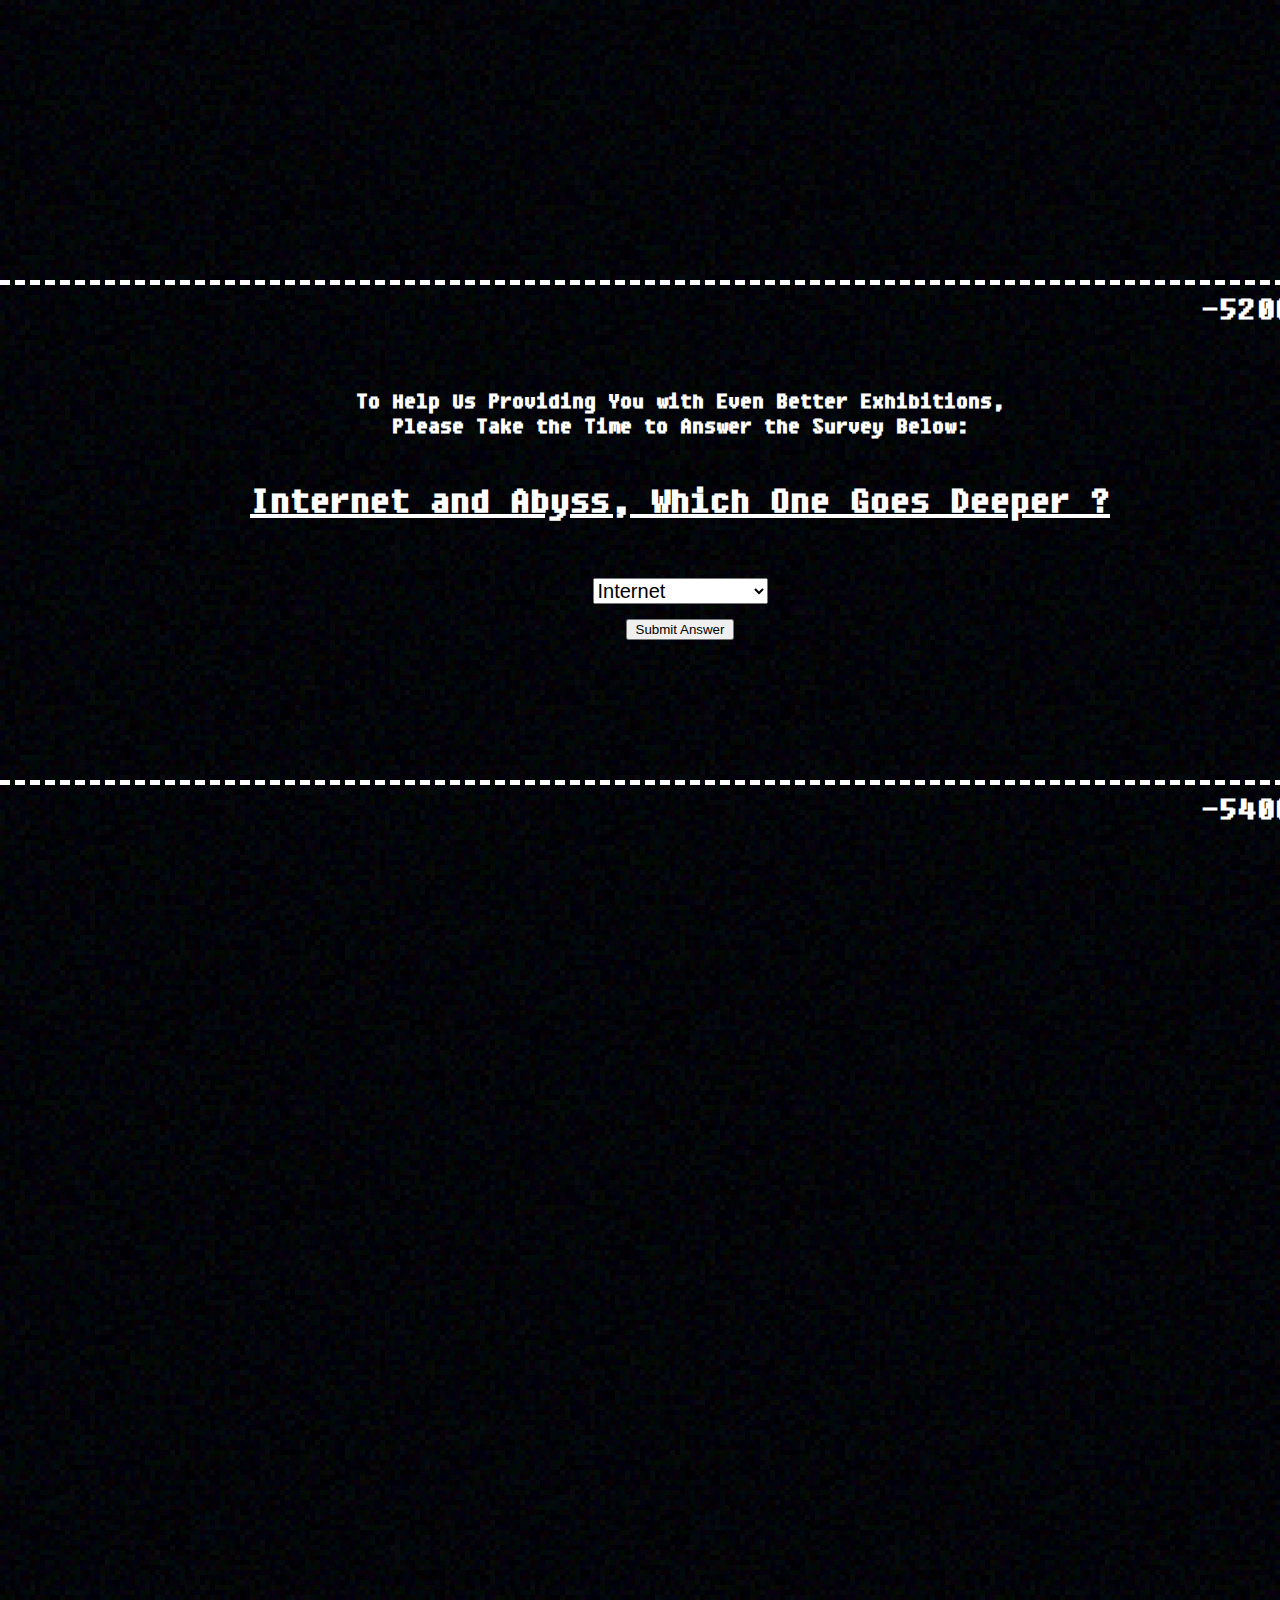
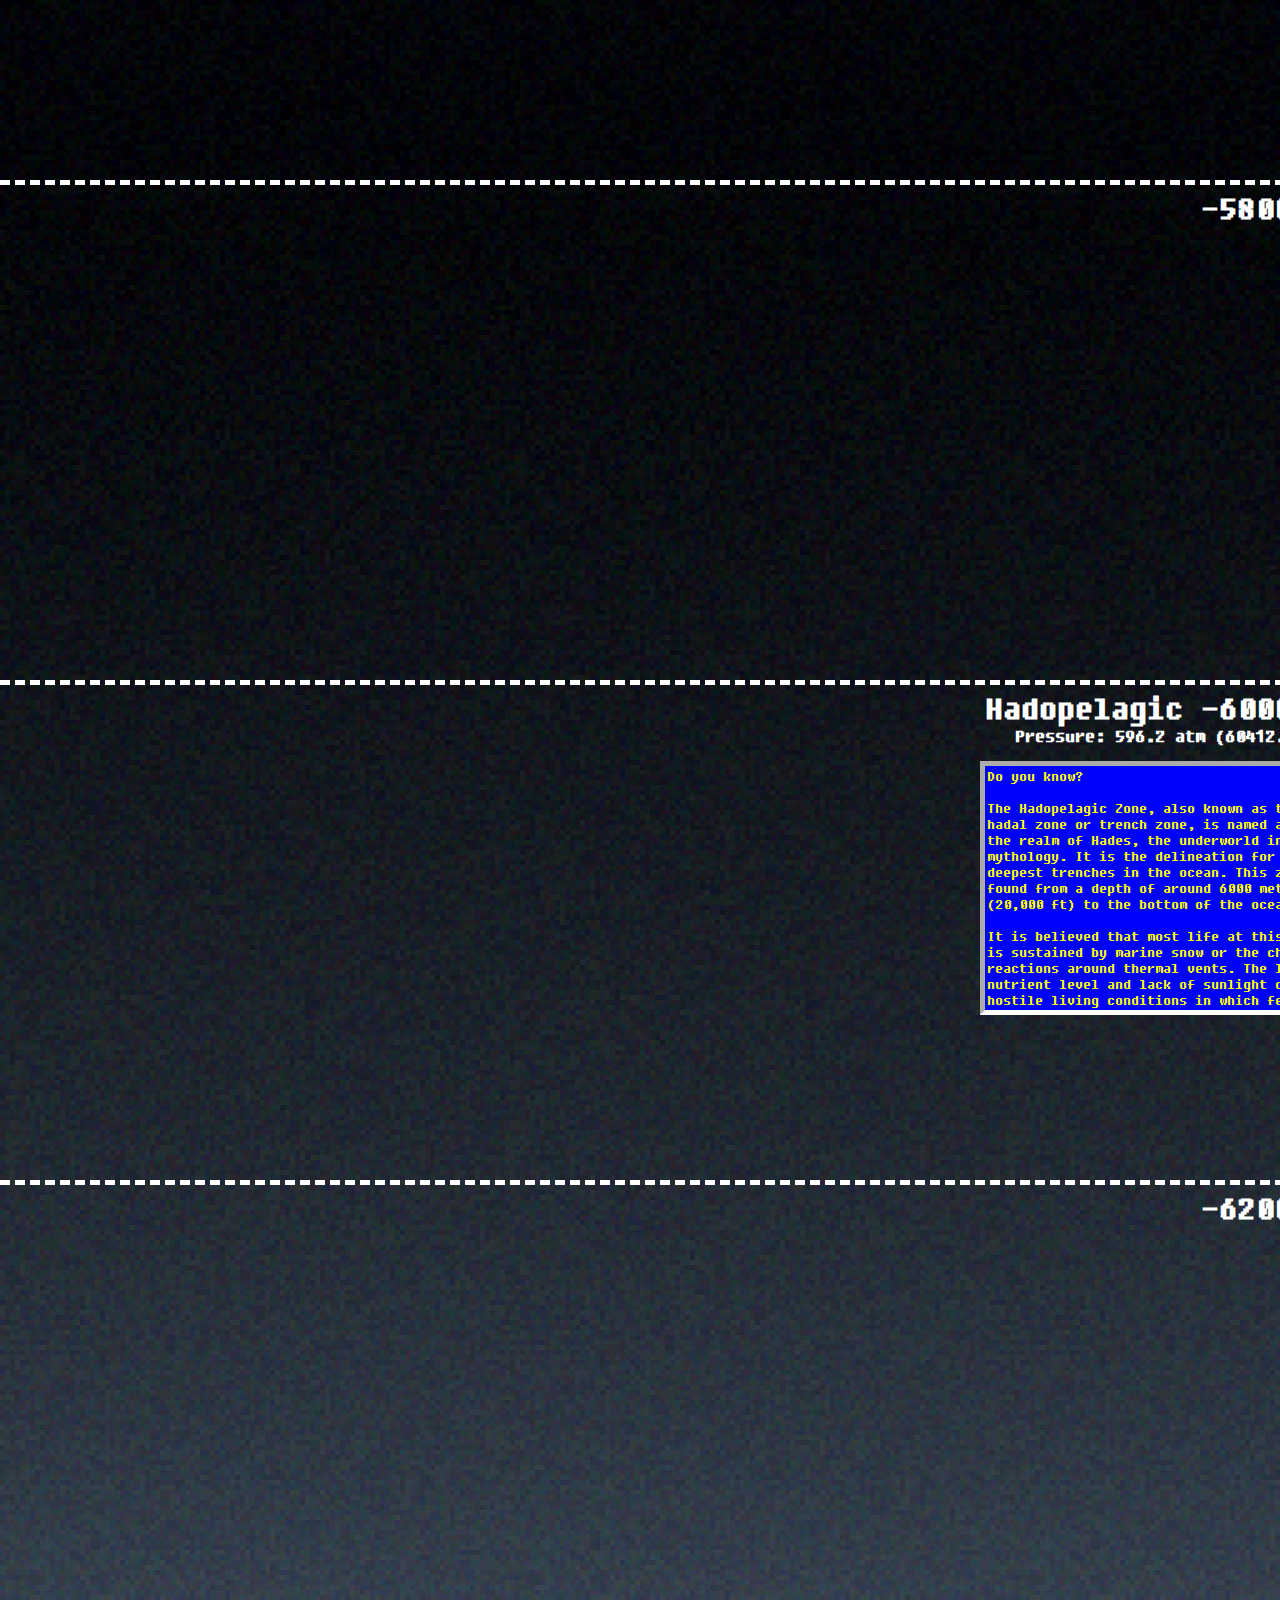
==== commit 0958977c: "Text" ====
--- a/index.html
+++ b/index.html
@@ -29,7 +29,7 @@
           <h1 style="position: absolute; z-index: 2; top: 10px; left: 5px; color: #B6B6B6;">You Have Currently<br />FOUR (4) Free Tickets<br />Available!<br />Redeem Them @ the<br />
           Ticket Booth.</h1>
             <h1 style="position: absolute; z-index: 3">You Have Currently<br />FOUR (4) Free Tickets<br />Available!<br />Redeem Them @ the<br />Ticket Booth.</h1>
-        	<img src="images/thisway.png" style="position:absolute; z-index: 50; top: 390px; left: 10px"/> </div>
+        	<img src="images/thisway.png" width="628" height="320" style="position:absolute; z-index: 50; top: 390px; left: 10px"/> </div>
     </div>
     
 	<div id="layer2">
@@ -67,7 +67,7 @@
                 <br /><input type="radio" checked="checked"/><input type="radio" checked="checked"/><a href="http://serotoninphobia.info/" target="_blank">Zerotonin</a><input type="radio" checked="checked"/><input type="radio" checked="checked"/>
                 <br /><input type="radio" checked="checked"/><a href="http://ifyoucrashed.today/" target="_blank" class="deceased"><span style="line-height:145%">Adwards</span></a><input type="radio"/>
                 <br />
-                    <input type="radio" checked="checked"/><a href="http://matsuyamamiyabi.tumblr.com/" target="_blank"><span style="line-height:75%">WatsuyamaWayabi</span></a><input type="radio" checked="checked"/></p>
+                    <input type="radio" checked="checked"/><a href="http://www.matsuyamamiyabi.com/" target="_blank"><span style="line-height:75%">WatsuyamaWayabi</span></a><input type="radio" checked="checked"/></p>
               </div>
               <h2 style="font-size:26px; position:absolute; left:0; right:0; bottom:0">* Collaborators Are Always Welcome To Join The Board</h2>
       </div>
@@ -108,8 +108,8 @@
           <img src="images/sign7.png" width="150" height="150" alt="" style="margin:35px"/>
 		  <div class="decolines0" style="width:35%; height: 35%; left: 10%; padding: 10px">
           	<div style="width:100%; height:100%; background:yellow">
-                <img src="images/book2.png" style="position:relative; margin-top: 100px; margin-left: 30px; z-index: 100; pointer-events:none"/>
-           	  <textarea placeholder="In order for us to provide you with even better exhibitions, Please write any comments and suggestions here..." class="notebook" id="notebook-text"></textarea>
+                <img src="images/book2.png" width="250" height="214" style="position:relative; margin-top: 75px; margin-left: 120px; z-index: 100; pointer-events:none"/>
+           	  <textarea placeholder="In order for us to provide you with even better exhibitions, please write any comments and suggestions here..." class="notebook" id="notebook-text"></textarea>
                 <div class="notebookSub"><input type="submit"  value="Submit" style="width:120px" id="notebook-submit" /></div>
             </div>
           </div>
@@ -154,6 +154,7 @@
               <div class="signtext"><h4>No WIFI</h4></div></td>
               <td class="signs">
               <img src="images/sign6.png" width="150" height="150" alt=""/>
+              <img src="images/sign8.png" width="327" height="92" style="position:absolute; top: 108px; left: 180px"/>
               <div class="signtext" style="margin-top: -15px"><h4>No Mobile Phones</h4></div></td>
             </tr>
           </tbody>
